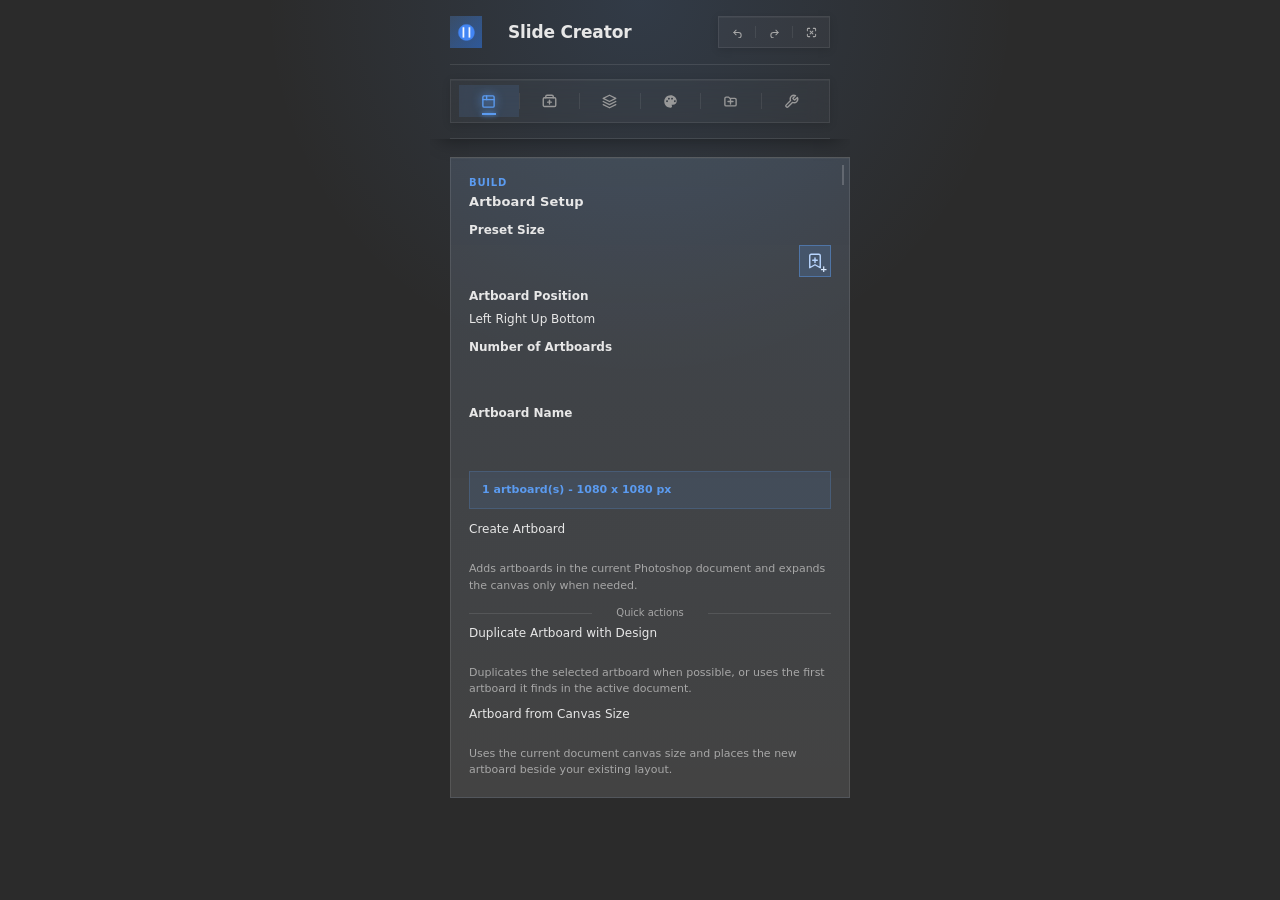
==== index.html @ 29cd31b4 "Improve color scanning and wheel source handling" ====
<!doctype html>
<html>

<head>
  <meta charset="utf-8" />
  <link rel="stylesheet" href="styles.css" />
</head>

<body>
  <div class="panel">
    <div class="sticky-top-wrap">
      <div class="header">
        <div class="header-brand">
          <span class="header-icon">
            <img src="icon_24.png" alt="" class="header-icon-image" />
          </span>
          <span class="header-title">Slide Creator</span>
        </div>
        <div class="header-actions" aria-label="History and view actions">
          <div id="btn-undo" role="button" tabindex="0" class="header-icon-btn" data-action-button title="Undo"
            aria-label="Undo">
            <svg viewBox="0 0 24 24" fill="none" stroke="#a8a8a8" stroke-width="2.2" stroke-linecap="round"
              stroke-linejoin="round" aria-hidden="true">
              <path d="M9 7 4 12l5 5" />
              <path d="M4 12h10a6 6 0 1 1 0 12" />
            </svg>
          </div>
          <div class="header-action-divider" aria-hidden="true"></div>
          <div id="btn-redo" role="button" tabindex="0" class="header-icon-btn" data-action-button title="Redo"
            aria-label="Redo">
            <svg viewBox="0 0 24 24" fill="none" stroke="#a8a8a8" stroke-width="2.2" stroke-linecap="round"
              stroke-linejoin="round" aria-hidden="true">
              <path d="m15 7 5 5-5 5" />
              <path d="M20 12H10a6 6 0 1 0 0 12" />
            </svg>
          </div>
          <div class="header-action-divider" aria-hidden="true"></div>
          <div id="btn-fit-screen" role="button" tabindex="0" class="header-icon-btn" data-action-button
            title="Fit to Screen (Ctrl+0)" aria-label="Fit to Screen">
            <svg viewBox="0 0 24 24" fill="none" stroke="#a8a8a8" stroke-width="2.2" stroke-linecap="round"
              stroke-linejoin="round" aria-hidden="true">
              <path d="M8 3H5a2 2 0 0 0-2 2v3" />
              <path d="M16 3h3a2 2 0 0 1 2 2v3" />
              <path d="M21 16v3a2 2 0 0 1-2 2h-3" />
              <path d="M8 21H5a2 2 0 0 1-2-2v-3" />
              <path d="m9 9 6 6" />
              <path d="m15 9-6 6" />
            </svg>
          </div>
        </div>
      </div>

      <section class="history-shell hidden" aria-hidden="true">
        <div class="history-actions">
          <sp-button id="btn-undo-legacy" variant="secondary" size="s">Undo</sp-button>
          <sp-button id="btn-redo-legacy" variant="secondary" size="s">Redo</sp-button>
          <sp-button id="btn-fit-screen-legacy" variant="secondary" size="s" title="Fit to Screen (Ctrl+0)">⤢
            Fit</sp-button>
        </div>
      </section>

      <section class="tab-shell">
        <nav id="main-tabs" class="tab-icon-bar" role="tablist" aria-label="Main sections">

          <div role="button" tabindex="0" class="tab-icon-btn active" data-tab-button="artboard" title="Artboard"
            aria-label="Artboard" aria-selected="true">
            <svg xmlns="http://www.w3.org/2000/svg" viewBox="0 0 24 24" fill="none" stroke="#888888" stroke-width="2.2"
              stroke-linecap="round" stroke-linejoin="round">
              <rect x="3" y="3" width="18" height="18" rx="2" />
              <line x1="3" y1="9" x2="21" y2="9" />
              <line x1="9" y1="3" x2="9" y2="9" />
            </svg>
          </div>

          <div class="tab-icon-divider"></div>

          <div role="button" tabindex="-1" class="tab-icon-btn" data-tab-button="slide" title="Slide" aria-label="Slide"
            aria-selected="false">
            <svg xmlns="http://www.w3.org/2000/svg" viewBox="0 0 24 24" fill="none" stroke="#888888" stroke-width="2.2"
              stroke-linecap="round" stroke-linejoin="round">
              <rect x="2" y="6" width="20" height="14" rx="2" />
              <path d="M6 6V4a2 2 0 0 1 2-2h8a2 2 0 0 1 2 2v2" />
              <line x1="12" y1="10" x2="12" y2="16" />
              <line x1="9" y1="13" x2="15" y2="13" />
            </svg>
          </div>

          <div class="tab-icon-divider"></div>

          <div role="button" tabindex="-1" class="tab-icon-btn" data-tab-button="layers" title="Layers"
            aria-label="Layers" aria-selected="false">
            <svg xmlns="http://www.w3.org/2000/svg" viewBox="0 0 24 24" fill="none" stroke="#888888" stroke-width="2.2"
              stroke-linecap="round" stroke-linejoin="round">
              <polygon points="12 2 2 7 12 12 22 7 12 2" />
              <polyline points="2 12 12 17 22 12" />
              <polyline points="2 17 12 22 22 17" />
            </svg>
          </div>

          <div class="tab-icon-divider"></div>

          <div role="button" tabindex="-1" class="tab-icon-btn" data-tab-button="colors" title="Colors"
            aria-label="Colors" aria-selected="false">
            <svg xmlns="http://www.w3.org/2000/svg" viewBox="0 0 24 24" fill="currentColor">
              <path
                d="M12 2C6.49 2 2 6.49 2 12s4.49 10 10 10c1.38 0 2.5-1.12 2.5-2.5 0-.61-.23-1.21-.64-1.67-.08-.09-.13-.21-.13-.33 0-.28.22-.5.5-.5H16c3.31 0 6-2.69 6-6 0-4.96-4.49-9-10-9zm-5.5 11c-.83 0-1.5-.67-1.5-1.5S5.67 10 6.5 10 8 10.67 8 11.5 7.33 13 6.5 13zm3-4C8.67 9 8 8.33 8 7.5S8.67 6 9.5 6s1.5.67 1.5 1.5S10.33 9 9.5 9zm5 0c-.83 0-1.5-.67-1.5-1.5S13.67 6 14.5 6s1.5.67 1.5 1.5S15.33 9 14.5 9zm4.5 4c-.83 0-1.5-.67-1.5-1.5S18.17 10 19 10s1.5.67 1.5 1.5-.67 1.5-1.5 1.5z" />
            </svg>
          </div>

          <div class="tab-icon-divider"></div>

          <div role="button" tabindex="-1" class="tab-icon-btn" data-tab-button="library" title="Library"
            aria-label="Library" aria-selected="false">
            <svg xmlns="http://www.w3.org/2000/svg" viewBox="0 0 24 24" fill="none" stroke="#888888" stroke-width="2.2"
              stroke-linecap="round" stroke-linejoin="round">
              <path d="M3 7a2 2 0 0 1 2-2h4l2 2h8a2 2 0 0 1 2 2v8a2 2 0 0 1-2 2H5a2 2 0 0 1-2-2V7z" />
              <path d="M8 12h8" />
              <path d="M12 8v8" />
            </svg>
          </div>

          <div class="tab-icon-divider"></div>

          <div role="button" tabindex="-1" class="tab-icon-btn" data-tab-button="tools" title="Tools" aria-label="Tools"
            aria-selected="false">
            <svg xmlns="http://www.w3.org/2000/svg" viewBox="0 0 24 24" fill="none" stroke="#888888" stroke-width="2.2"
              stroke-linecap="round" stroke-linejoin="round">
              <path
                d="M14.7 6.3a1 1 0 0 0 0 1.4l1.6 1.6a1 1 0 0 0 1.4 0l3.77-3.77a6 6 0 0 1-7.94 7.94l-6.91 6.91a2.12 2.12 0 0 1-3-3l6.91-6.91a6 6 0 0 1 7.94-7.94l-3.76 3.76z" />
            </svg>
          </div>

        </nav>
      </section>
    </div>

    <div class="panel-scroll-container">
      <div class="panel-scroll-area" id="main-scroll-area">
        <section class="tab-panel active" data-tab-panel="artboard">
          <section class="card card-emphasis">
            <div class="section-header">
              <span class="section-kicker">Build</span>
              <span class="section-title">Artboard Setup</span>
            </div>

            <div class="field-row">
              <span class="field-label">Preset Size</span>
              <div class="preset-picker">
                <div class="dropdown-wrap">
                  <sp-dropdown id="artboard-preset" class="native-select" value="instagram">
                    <sp-menu slot="options"></sp-menu>
                  </sp-dropdown>
                  <span class="dropdown-inline-label" id="artboard-preset-inline">Instagram [W] 1080 x [H] 1080</span>
                </div>
                <button id="btn-edit-artboard-presets" type="button" class="preset-editor-btn"
                  title="Add or edit saved sizes" aria-label="Add or edit saved artboard sizes">
                  <svg xmlns="http://www.w3.org/2000/svg" viewBox="0 0 24 24" aria-hidden="true" fill="none"
                    stroke="currentColor" stroke-width="2" stroke-linecap="round" stroke-linejoin="round">
                    <path d="M7 3h10a2 2 0 0 1 2 2v16l-7-4-7 4V5a2 2 0 0 1 2-2Z" />
                    <path d="M12 8v6" />
                    <path d="M9 11h6" />
                  </svg>
                  <span class="preset-editor-fallback" aria-hidden="true">+</span>
                </button>
              </div>
            </div>

            <div id="artboard-custom-fields" class="hidden">
              <div class="field-row">
                <span class="field-label">[W] Width (px)</span>
                <sp-textfield id="artboard-custom-w" value="1080" type="number" size="s"></sp-textfield>
              </div>
              <div class="field-row">
                <span class="field-label">[H] Height (px)</span>
                <sp-textfield id="artboard-custom-h" value="1080" type="number" size="s"></sp-textfield>
              </div>
            </div>

            <div class="field-row">
              <span class="field-label">Artboard Position</span>
              <div class="dropdown-wrap">
                <sp-dropdown id="artboard-position" class="native-select" value="left">
                  <sp-menu slot="options">
                    <sp-menu-item value="left">Left</sp-menu-item>
                    <sp-menu-item value="right">Right</sp-menu-item>
                    <sp-menu-item value="up">Up</sp-menu-item>
                    <sp-menu-item value="bottom">Bottom</sp-menu-item>
                  </sp-menu>
                </sp-dropdown>
                <span class="dropdown-inline-label" id="artboard-position-inline">Left</span>
              </div>
            </div>

            <div class="field-grid">
              <div class="field-row">
                <span class="field-label">Number of Artboards</span>
                <sp-textfield id="artboard-count" value="1" type="number" size="s"></sp-textfield>
              </div>
              <div class="field-row">
                <span class="field-label">Artboard Name</span>
                <sp-textfield id="artboard-name" value="canvas" size="s"></sp-textfield>
              </div>
            </div>

            <div class="canvas-hint" id="artboard-size-hint">
              1 artboard(s) - 1080 x 1080 px
            </div>

            <div class="action-stack">
              <sp-button id="btn-create-canvas" variant="cta" size="m" class="full-width">Create Artboard</sp-button>
              <p class="hint-text">
                Adds artboards in the current Photoshop document and expands the
                canvas only when needed.
              </p>

              <div class="section-divider">Quick actions</div>

              <sp-button id="btn-duplicate-artboard" variant="secondary" size="m" class="full-width">
                Duplicate Artboard with Design
              </sp-button>
              <p class="hint-text">
                Duplicates the selected artboard when possible, or uses the first
                artboard it finds in the active document.
              </p>

              <sp-button id="btn-artboard-from-layer" variant="secondary" size="m" class="full-width">
                Artboard from Canvas Size
              </sp-button>
              <p class="hint-text">
                Uses the current document canvas size and places the new artboard
                beside your existing layout.
              </p>
            </div>
          </section>
        </section>

        <section class="tab-panel" data-tab-panel="slide">
          <section class="card">
            <div class="section-header">
              <span class="section-kicker">Prepare</span>
              <span class="section-title">Slide Setup</span>
            </div>

            <div class="field-row">
              <span class="field-label">Preset Size</span>
              <div class="preset-picker">
                <div class="dropdown-wrap">
                  <sp-dropdown id="slide-size-preset" class="native-select" value="instagram">
                    <sp-menu slot="options"></sp-menu>
                  </sp-dropdown>
                  <span class="dropdown-inline-label" id="slide-size-preset-inline">Instagram [W] 1080 x [H] 1080</span>
                </div>
                <button id="btn-edit-slide-presets" type="button" class="preset-editor-btn"
                  title="Add or edit saved sizes" aria-label="Add or edit saved slide sizes">
                  <svg xmlns="http://www.w3.org/2000/svg" viewBox="0 0 24 24" aria-hidden="true" fill="none"
                    stroke="currentColor" stroke-width="2" stroke-linecap="round" stroke-linejoin="round">
                    <path d="M7 3h10a2 2 0 0 1 2 2v16l-7-4-7 4V5a2 2 0 0 1 2-2Z" />
                    <path d="M12 8v6" />
                    <path d="M9 11h6" />
                  </svg>
                  <span class="preset-editor-fallback" aria-hidden="true">+</span>
                </button>
              </div>
            </div>

            <div class="field-row" style="margin-top: 4px;">
              <sp-button id="btn-auto-aspect-create" variant="secondary" size="s">
                Auto-Calculate
              </sp-button>
            </div>

            <div id="slide-custom-fields" class="hidden">
              <div class="field-row">
                <span class="field-label">[W] Width (px)</span>
                <sp-textfield id="slide-custom-w" value="1080" type="number" size="s"></sp-textfield>
              </div>
              <div class="field-row">
                <span class="field-label">[H] Height (px)</span>
                <sp-textfield id="slide-custom-h" value="1080" type="number" size="s"></sp-textfield>
              </div>
            </div>

            <div class="field-grid">
              <div class="field-row">
                <span class="field-label">Number of Slides</span>
                <sp-textfield id="slide-count" value="6" type="number" size="s"></sp-textfield>
              </div>
              <div class="field-row">
                <span class="field-label">Filename Prefix</span>
                <sp-textfield id="export-prefix" value="slide" size="s"></sp-textfield>
              </div>
            </div>

            <div class="field-row toggle-row">
              <sp-checkbox id="slide-highres">Automatic Sharp Output (2x)</sp-checkbox>
            </div>

            <sp-button id="btn-create-slide" variant="cta" size="m" class="full-width">Create Slides</sp-button>
            <p class="hint-text">
              Resizes the current document canvas to the Slide Setup width and
              height, fits the active image to the slide height, and can
              optionally create a sharper 2x layout.
            </p>
          </section>

          <section class="card">
            <div class="section-header">
              <span class="section-kicker">Align</span>
              <span class="section-title">Guides</span>
            </div>

            <div class="row-2">
              <sp-button id="btn-add-guides" variant="secondary" size="s">Add Guides</sp-button>
              <sp-button id="btn-clear-guides" variant="secondary" size="s">Clear Guides</sp-button>
            </div>
            <p class="hint-text">
              Use guides while building slides, then clear them before export if
              you want a clean canvas.
            </p>
          </section>
          <section class="card">
            <div class="section-header">
              <span class="section-kicker">Deliver</span>
              <span class="section-title">Export</span>
            </div>

            <div class="field-row">
              <span class="field-label">Format</span>
              <div class="dropdown-wrap">
                <sp-dropdown id="export-format" class="native-select" value="jpg">
                  <sp-menu slot="options">
                    <sp-menu-item value="jpg">JPG</sp-menu-item>
                    <sp-menu-item value="png">PNG</sp-menu-item>
                  </sp-menu>
                </sp-dropdown>
                <span class="dropdown-inline-label" id="export-format-inline">JPG</span>
              </div>
            </div>

            <div class="field-row">
              <span class="field-label">JPG Quality (1-12)</span>
              <sp-textfield id="export-quality" value="12" type="number" size="s"></sp-textfield>
            </div>

            <div class="action-group">
              <div class="step-row">
                <div class="step-badge">1</div>
                <div class="step-text">
                  Split the current layout into separate slide documents.
                </div>
              </div>
              <sp-button id="btn-crop-slides" variant="secondary" size="m" class="full-width">Crop Slides</sp-button>
            </div>

            <div class="action-group">
              <div class="step-row">
                <div class="step-badge">2</div>
                <div class="step-text">
                  Export every open slide document in the chosen format.
                </div>
              </div>
              <sp-button id="btn-export-slides" variant="cta" size="m" class="full-width hidden">Export All
                Slides</sp-button>
            </div>
          </section>

          <section class="card" id="delete-slides-card">
            <div class="section-header">
              <span class="section-kicker">Manage</span>
              <span class="section-title">Delete Slides</span>
            </div>

            <div id="delete-slides-container" class="delete-slides-container hidden">
              <div class="delete-header">
                <label class="checkbox-label">
                  <input type="checkbox" id="select-all-checkbox" />
                  <span>Select All</span>
                </label>
              </div>
              <div id="slide-checklist" class="slide-checklist"></div>
            </div>

            <div id="no-slides-message" class="no-slides-message">
              No slides to delete
            </div>

            <sp-button id="btn-delete-slides" variant="secondary" size="m" class="full-width">Delete Selected
              Slides</sp-button>
            <p class="hint-text">
              Clean up slide documents you no longer want before you export the
              final set.
            </p>
          </section>
        </section>

        <section class="tab-panel" data-tab-panel="layers">
          <section class="card">
            <div class="section-header">
              <span class="section-kicker">Auto</span>
              <span class="section-title">Organize by Slides</span>
            </div>

            <div class="action-group" style="margin-top: 4px;">
              <sp-button id="btn-organize-slides" variant="secondary" size="m" class="full-width">
                Organize Layers into Slides
              </sp-button>
              <p class="hint-text">
                Creates one Slide folder per slide region, keeping every layer in place on the canvas and assigning
                matching colors for easier organization.
              </p>
            </div>
          </section>

          <section class="card">
            <div class="section-header">
              <span class="section-kicker">Manage</span>
              <span class="section-title">Layer Organization</span>
            </div>

            <div class="field-row">
              <span class="field-label">Search Layers</span>
              <sp-textfield id="layer-search-input" placeholder="Find layer by name..." size="s" class="full-width">
                <sp-icon slot="icon" name="ui:Magnifier" size="s"></sp-icon>
              </sp-textfield>
            </div>

            <div class="field-row">
              <div style="display:flex; justify-content:space-between; align-items:center; margin-bottom: 4px;">
                <div style="display:flex; align-items:center; gap:8px;">
                  <input type="checkbox" id="layer-select-all" style="width:14px; height:14px; margin:0;"
                    title="Select All Filtered">
                  <span class="field-label" id="layer-list-header">Layer List</span>
                </div>
                <div style="display:flex; gap:8px;">
                  <span id="btn-refresh-layers" class="clear-btn" title="Refresh List">Refresh</span>
                  <span id="clear-color-filter" class="clear-btn hidden" title="Show All Colors">Reset</span>
                </div>
              </div>
              <div id="layer-list-container" class="layer-list-scroll">
                <!-- Layers will be populated here -->
                <div id="layer-list-inner" class="layer-list-inner">
                  <span class="no-layers-msg">Select a document to see layers</span>
                </div>
              </div>
            </div>
          </section>

          <section class="card">
            <div class="section-header">
              <span class="section-kicker">Actions</span>
              <span class="section-title">Apply Style</span>
            </div>

            <div class="field-row">
              <span class="field-label">Layer/Group Name</span>
              <sp-textfield id="layer-action-name" placeholder="Enter name..." size="s"
                class="full-width"></sp-textfield>
            </div>

            <div class="field-row">
              <span class="field-label">Label Color</span>
              <div id="color-palette" class="color-palette">
                <div class="color-swatch-item" data-color="none" title="None"></div>
                <div class="color-swatch-item active" data-color="red" style="background:#f24e4e" title="Red"></div>
                <div class="color-swatch-item" data-color="orange" style="background:#f28c4e" title="Orange"></div>
                <div class="color-swatch-item" data-color="yellow" style="background:#f2d44e" title="Yellow"></div>
                <div class="color-swatch-item" data-color="green" style="background:#4ef285" title="Green"></div>
                <div class="color-swatch-item" data-color="blue" style="background:#4ea8f2" title="Blue"></div>
                <div class="color-swatch-item" data-color="violet" style="background:#984ef2" title="Violet"></div>
                <div class="color-swatch-item" data-color="gray" style="background:#a7a7a7" title="Gray"></div>
              </div>
            </div>

            <div class="action-stack">
              <sp-button id="btn-group-color" variant="cta" size="m" class="full-width">Group & Color</sp-button>
              <sp-button id="btn-color-only" variant="secondary" size="m" class="full-width">Auto-Color
                Selected</sp-button>
              <sp-button id="btn-auto-name" variant="secondary" size="m" class="full-width">Auto Name (1, 2,
                3...)</sp-button>
            </div>
          </section>
        </section>

        <!-- ═══ COLOR MANAGER PANEL ═══ -->
        <section class="tab-panel" data-tab-panel="colors">

          <section class="card">
            <div class="section-header">
              <span class="section-kicker">Scan</span>
              <span class="section-title">Colors in Design</span>
            </div>
            <sp-button id="btn-scan-colors" variant="secondary" size="m" class="full-width">
              Scan All Colors
            </sp-button>
            <p class="hint-text">Finds editable colors across mixed-color text, shapes, fill layers and common layer
              effects in the active document.</p>
            <p id="color-scan-note" class="hint-text color-scan-note hidden"></p>
          </section>

          <section class="card" id="color-swatches-card">
            <div class="section-header">
              <span class="section-kicker">Found</span>
              <div class="section-header-row">
                <span class="section-title">Color List</span>
                <button id="btn-refresh-colors" type="button" class="clear-btn color-refresh-btn">Refresh</button>
              </div>
            </div>
            <div id="color-swatch-list" class="color-swatch-list">
              <span class="no-layers-msg">Tap "Scan All Colors" to begin.</span>
            </div>
          </section>

          <section class="card" id="color-editor-card">
            <div class="section-header">
              <span class="section-kicker">Pick</span>
              <span class="section-title">Replace Color</span>
            </div>
            <div class="color-source-row">
              <div id="color-source-preview" class="color-source-preview" title="Source color"></div>
              <div class="color-source-input-wrap">
                <span class="field-label">Source Color</span>
                <sp-textfield id="source-color-hex-input" value="" placeholder="#ff0000" size="s"
                  class="full-width"></sp-textfield>
              </div>
            </div>
            <p class="hint-text">Select a color from the list or type a source color already used in the document.</p>
            <div id="color-editor-layer-pills" class="color-layer-pills color-layer-pills-editor"></div>

            <div class="color-wheel-wrap">
              <canvas id="color-wheel-canvas" width="180" height="180"></canvas>
              <div id="color-wheel-cursor"></div>
            </div>
            <sp-button id="btn-use-wheel-source" variant="secondary" size="s" class="full-width">
              Use Wheel Color as Source
            </sp-button>
            <p class="hint-text">Pick a color on the wheel, set it as source, then replace it globally.</p>

            <div class="color-sliders">
              <div class="slider-row">
                <span class="slider-label">H</span>
                <input type="range" id="slider-h" min="0" max="360" value="0" class="color-slider hue-slider">
                <span class="slider-val" id="val-h">0</span>
              </div>
              <div class="slider-row">
                <span class="slider-label">S</span>
                <input type="range" id="slider-s" min="0" max="100" value="100" class="color-slider">
                <span class="slider-val" id="val-s">100</span>
              </div>
              <div class="slider-row">
                <span class="slider-label">B</span>
                <input type="range" id="slider-b" min="0" max="100" value="100" class="color-slider">
                <span class="slider-val" id="val-b">100</span>
              </div>
            </div>

            <div class="color-preview-row">
              <div class="color-preview-box">
                <div id="color-preview-from" class="color-preview-half" title="Original"></div>
                <div id="color-preview-to" class="color-preview-half" title="New"></div>
              </div>
              <div class="color-hex-wrap">
                <span class="field-label">New Hex</span>
                <sp-textfield id="color-hex-input" value="#ff0000" size="s" class="full-width"></sp-textfield>
              </div>
            </div>

            <sp-button id="btn-apply-color-replace" variant="cta" size="m" class="full-width" style="margin-top:8px;">
              Replace Color Globally
            </sp-button>
            <p class="hint-text">Replaces every layer using the selected color with the new color picked above.</p>
          </section>

        </section>

        <section class="tab-panel" data-tab-panel="library">
          <section class="card card-emphasis">
            <div class="section-header library-section-header">
              <div class="library-header-title">
                <span class="section-kicker">Library</span>
                <span class="section-title">Asset Vault</span>
              </div>
              <div class="library-header-buttons">
                <button id="btn-library-add-header" type="button" class="library-icon-btn" title="Add Asset Files" aria-label="Add Asset Files" data-action-button>
                  <svg viewBox="0 0 24 24" fill="none" stroke="currentColor" stroke-width="2.5" stroke-linecap="round" stroke-linejoin="round">
                    <line x1="12" y1="5" x2="12" y2="19"/>
                    <line x1="5" y1="12" x2="19" y2="12"/>
                  </svg>
                </button>
                <button id="btn-library-paste-inline" type="button" class="library-icon-btn" title="Paste PNG/JPG" aria-label="Paste PNG or JPG" data-action-button>
                  <svg viewBox="0 0 24 24" fill="none" stroke="currentColor" stroke-width="2.1" stroke-linecap="round" stroke-linejoin="round">
                    <path d="M9 4h6v3H9z"/>
                    <path d="M7 7h10v14H7z"/>
                    <path d="M10 11h4M10 15h4"/>
                  </svg>
                </button>
              </div>
            </div>
            <div class="library-selected-summary" id="library-selected-summary">
              <div id="library-selected-preview-stack" class="library-selected-preview-stack" aria-hidden="true"></div>
              <div class="library-selected-copy">
                <span id="library-selected-name" class="library-selected-name">No asset selected</span>
                <span id="library-selected-sub" class="library-selected-sub">Choose one or more assets below, or add a new file above.</span>
              </div>
            </div>
            <div class="field-row">
              <span class="field-label">Asset Name</span>
              <sp-textfield id="library-asset-name" value="" placeholder="Logo Black, CTA Arrow, Badge 01..."
                size="s"></sp-textfield>
            </div>
            <div class="library-import-grid">
                <button id="btn-library-add-files" type="button" class="library-import-btn library-import-wide" data-action-button>
                  <svg viewBox="0 0 24 24" fill="none" stroke="currentColor" stroke-width="2.4" stroke-linecap="round" stroke-linejoin="round" aria-hidden="true">
                    <path d="M12 5v14"/>
                    <path d="M5 12h14"/>
                    <path d="M19 19H5V5h9l5 5z"/>
                  </svg>
                <span>Import Any File</span>
                </button>
              <button id="btn-library-save-selection" type="button" class="library-import-btn" data-action-button>
                <svg viewBox="0 0 24 24" fill="none" stroke="currentColor" stroke-width="2.2" stroke-linecap="round" stroke-linejoin="round" aria-hidden="true">
                  <path d="M12 4v12"/>
                  <path d="M8 12l4 4 4-4"/>
                  <path d="M6 20h12"/>
                </svg>
                <span>Save Selected</span>
              </button>
              <button id="btn-library-paste-clipboard" type="button" class="library-import-btn" data-action-button>
                <svg viewBox="0 0 24 24" fill="none" stroke="currentColor" stroke-width="2.2" stroke-linecap="round" stroke-linejoin="round" aria-hidden="true">
                  <path d="M8 4h8v3H8z"/>
                  <path d="M7 7h10v13H7z"/>
                  <path d="M10 11h4M10 15h4"/>
                </svg>
                <span>Paste PNG/JPG</span>
              </button>
            </div>
            <p class="hint-text">Import logos, icons, documents, and other files. Assets stay saved after Photoshop restarts.</p>
          </section>

          <section class="card">
            <div class="section-header">
              <div class="section-header-row">
                <span class="section-title">Saved Assets</span>
                <button id="btn-library-refresh" type="button" class="clear-btn color-refresh-btn library-refresh-btn" data-action-button>
                  <svg viewBox="0 0 24 24" fill="none" stroke="currentColor" stroke-width="2.2" stroke-linecap="round" stroke-linejoin="round" aria-hidden="true">
                    <path d="M20 12a8 8 0 0 0-13.66-5.66L4 8"/>
                    <path d="M4 4v4h4"/>
                    <path d="M4 12a8 8 0 0 0 13.66 5.66L20 16"/>
                    <path d="M20 20v-4h-4"/>
                  </svg>
                  <span>Refresh</span>
                </button>
              </div>
            </div>
            <div class="field-row">
              <span class="field-label">Search</span>
              <sp-textfield id="library-search-input" value="" placeholder="Find by name..." size="s"></sp-textfield>
            </div>
            <div id="library-assets-list" class="library-assets-list">
              <span class="no-layers-msg">No assets saved yet. Add asset files to start your library.</span>
            </div>
            <div class="library-browse-actions">
              <button id="btn-library-place" type="button" class="library-action-btn library-action-primary" data-action-button>
                <svg viewBox="0 0 24 24" fill="none" stroke="currentColor" stroke-width="2.2" stroke-linecap="round" stroke-linejoin="round" aria-hidden="true">
                  <path d="M12 3v14"/>
                  <path d="M7 9l5 5 5-5"/>
                  <path d="M5 19h14"/>
                </svg>
                <span>Apply</span>
              </button>
              <button id="btn-library-rename" type="button" class="library-action-btn" data-action-button>
                <svg viewBox="0 0 24 24" fill="none" stroke="currentColor" stroke-width="2.1" stroke-linecap="round" stroke-linejoin="round" aria-hidden="true">
                  <path d="M4 20h4l10-10-4-4L4 16v4z"/>
                  <path d="M13 7l4 4"/>
                </svg>
                <span>Rename</span>
              </button>
              <button id="btn-library-delete" type="button" class="library-action-btn danger" data-action-button>
                <svg viewBox="0 0 24 24" fill="none" stroke="currentColor" stroke-width="2.1" stroke-linecap="round" stroke-linejoin="round" aria-hidden="true">
                  <path d="M4 7h16"/>
                  <path d="M8 7V5h8v2"/>
                  <path d="M7 7l1 12h8l1-12"/>
                  <path d="M10 11v5M14 11v5"/>
                </svg>
                <span>Delete</span>
              </button>
            </div>
            <p class="hint-text">Use multi-select for grouping, or choose one asset to rename or delete.</p>
          </section>
        </section>

        <section class="tab-panel" data-tab-panel="tools">
          <div id="panel-root" class="auto-resize-root"></div>
        </section>
      </div>
      <div class="custom-scrollbar" id="custom-scrollbar">
        <div class="custom-scrollbar-thumb" id="custom-thumb"></div>
      </div>
    </div>

    <div class="status-wrap hidden" id="status-wrap" aria-hidden="true">
      <div class="status-bar hidden" id="status-bar" aria-live="polite"></div>
      <div class="error-log hidden" id="error-log"></div>
    </div>

    <div id="preset-manager-modal" class="modal-overlay hidden" aria-hidden="true">
      <div class="layer-export-modal-content preset-manager-modal-content" role="dialog" aria-modal="true"
        aria-labelledby="preset-manager-title">
        <div class="modal-header">
          <h3 id="preset-manager-title">Saved Sizes</h3>
          <button id="preset-manager-close" class="modal-close" type="button"
            aria-label="Close saved sizes">&times;</button>
        </div>
        <div class="preset-manager-body">
          <p class="preset-manager-intro">
            Add your own named sizes here. They will stay in the plugin after Photoshop restarts.
          </p>

          <div class="preset-manager-editor-card">
            <div class="modal-field-group">
              <span class="modal-field-label">Name for your size</span>
              <input id="preset-manager-name" type="text" maxlength="60" placeholder="e.g. YouTube Header"
                class="modal-input" />
            </div>

            <div class="modal-field-row">
              <div class="modal-field-group">
                <span class="modal-field-label">Width (px)</span>
                <input id="preset-manager-width" type="number" min="1" step="1" placeholder="1080"
                  class="modal-input" />
              </div>
              <div class="modal-field-group">
                <span class="modal-field-label">Height (px)</span>
                <input id="preset-manager-height" type="number" min="1" step="1" placeholder="1080"
                  class="modal-input" />
              </div>
            </div>

            <div class="preset-manager-toolbar">
              <button id="preset-manager-save-btn" type="button" class="preset-manager-primary">Save Size</button>
              <button id="preset-manager-cancel-btn" type="button" class="preset-manager-secondary">Cancel</button>
            </div>
          </div>

          <div id="preset-manager-context" class="preset-manager-context hidden"></div>
          <div class="preset-manager-divider">Your saved sizes</div>
          <div id="preset-manager-list" class="preset-manager-list"></div>
        </div>
      </div>
    </div>
  </div>
  <script src="jszip.min.js"></script>
  <script src="main.js"></script>
  <script src="color_manager.js"></script>
</body>

</html>
---- styles.css ----
:root {
    --bg-color: var(--uxp-host-background-color, #2b2b2b);
    --text-color: var(--uxp-host-text-color, #e7e7e7);
    --card-bg: rgba(255, 255, 255, 0.05);
    --card-bg-strong: rgba(255, 255, 255, 0.08);
    --card-border: rgba(255, 255, 255, 0.1);
    --accent-color: #5b9bf0;
    --accent-strong: #2f7df6;
    --text-muted: #a7a7a7;
    --text-dim: #7f7f7f;
    --spacing-xs: 4px;
    --spacing-s: 8px;
    --spacing-m: 12px;
    --spacing-l: 16px;
    --control-width: 100%;
    --control-height: 32px;
}

* {
    box-sizing: border-box;
    margin: 0;
    padding: 0;
}

html,
body {
    height: 100%;
}

body {
    background:
        radial-gradient(circle at top, rgba(91, 155, 240, 0.14), transparent 34%),
        var(--bg-color);
    color: var(--text-color);
    font-family:
        system-ui,
        -apple-system,
        BlinkMacSystemFont,
        "Segoe UI",
        Roboto,
        sans-serif;
    font-size: 12px;
    line-height: 1.45;
    overflow-x: hidden;
    overflow-y: auto;
}

* {
    cursor: default;
}

sp-button,
sp-dropdown,
.checkbox-label,
.row-2 sp-button {
    cursor: pointer !important;
}

sp-textfield,
sp-textfield input,
input[type="text"],
input[type="number"] {
    cursor: text !important;
}

.panel {
    display: flex;
    flex-direction: column;
    padding: 0;
    max-width: 420px;
    margin: 0 auto;
    overflow-y: hidden;
    height: 100vh;
    box-sizing: border-box;
}

.sticky-top-wrap {
    position: relative;
    z-index: 10;
    padding: 16px 20px 16px 20px;
    flex-shrink: 0;
    box-shadow: 0 10px 18px -10px rgba(0, 0, 0, 0.45);
}

.sticky-top-wrap::after {
    content: '';
    position: absolute;
    bottom: 0;
    left: 20px;
    right: 20px;
    height: 1px;
    background: var(--card-border);
}

.panel-scroll-container {
    flex: 1;
    position: relative;
    overflow: hidden;
    border-top-left-radius: 14px;
    border-top-right-radius: 0px;
}

.panel-scroll-area {
    margin-right: -24px;
    padding-right: 24px;
    height: 100%;
    overflow-y: auto;
    overflow-x: hidden;
    padding-left: 20px;
    padding-bottom: 32px;
}

.panel > *,
.sticky-top-wrap > *,
.panel-scroll-area > * { margin-bottom: 18px; }

.panel > *:last-child,
.sticky-top-wrap > *:last-child,
.panel-scroll-area > *:last-child { margin-bottom: 0; }

.header {
    display: flex;
    align-items: center;
    justify-content: space-between;
    gap: 12px;
    font-size: 15px;
    font-weight: 700;
    color: var(--text-color);
    padding-bottom: 16px;
    margin-bottom: 14px;
    border-bottom: 1px solid var(--card-border);
}

.header-brand {
    display: flex;
    align-items: center;
    gap: 12px;
    min-width: 0;
    position: relative;
}
.header-icon {
    display: inline-flex;
    align-items: center;
    justify-content: center;
    width: 32px;
    height: 32px;
    margin-right: 12px;
    border-radius: 0px;
    background: linear-gradient(135deg, rgba(91, 155, 240, 0.25), rgba(47, 125, 246, 0.5));
    color: #dbe9ff;
    font-size: 11px;
    font-weight: 700;
}

.header-icon-image {
    width: 18px;
    height: 18px;
    display: block;
}

.header-title {
    padding-left: 2px;
    font-size: 17px;
    letter-spacing: -0.01em;
    transition: color 0.22s ease, text-shadow 0.22s ease, transform 0.32s ease, opacity 0.22s ease;
}

.header-brand.auto-save-pulse {
    transform: translateY(-1px);
}

.header-brand.auto-save-warning {
    animation: autoSaveWarningBlink 1s ease-in-out infinite;
}

.header-brand.auto-save-pulse .header-icon {
    animation: autoSaveHeaderPulse 0.82s cubic-bezier(0.22, 1, 0.36, 1);
}

.header-brand.auto-save-pulse .header-title {
    color: #8dffb3;
    text-shadow: 0 0 10px rgba(90, 255, 150, 0.45);
    transform: translateX(2px) scale(1.03);
    opacity: 1;
}

@keyframes autoSaveWarningBlink {
    0%, 100% {
        transform: translateY(0);
    }
    50% {
        transform: translateY(-1px);
    }
}

@keyframes autoSaveWarningGlow {
    0%, 100% {
        color: #ffbf78;
        text-shadow: 0 0 0 rgba(255, 116, 74, 0);
        opacity: 0.88;
    }
    50% {
        color: #ff744a;
        text-shadow: 0 0 14px rgba(255, 116, 74, 0.55);
        opacity: 1;
    }
}

@keyframes autoSaveHeaderPulse {
    0% {
        transform: scale(1);
        box-shadow: 0 0 0 0 rgba(78, 242, 133, 0.75);
        background: linear-gradient(135deg, rgba(91, 155, 240, 0.25), rgba(47, 125, 246, 0.5));
    }
    35% {
        transform: scale(1.1);
        box-shadow: 0 0 0 10px rgba(78, 242, 133, 0.18), 0 0 18px rgba(78, 242, 133, 0.55);
        background: linear-gradient(135deg, rgba(78, 242, 133, 0.55), rgba(35, 184, 98, 0.88));
    }
    55% {
        transform: scale(1.04);
        box-shadow: 0 0 0 7px rgba(78, 242, 133, 0.14), 0 0 14px rgba(78, 242, 133, 0.35);
    }
    100% {
        transform: scale(1);
        box-shadow: 0 0 0 0 rgba(78, 242, 133, 0);
        background: linear-gradient(135deg, rgba(91, 155, 240, 0.25), rgba(47, 125, 246, 0.5));
    }
}

.header-brand.auto-save-warning .header-title {
    animation: autoSaveWarningGlow 1s ease-in-out infinite;
}

.header-brand.auto-save-warning .header-icon {
    box-shadow: 0 0 18px rgba(255, 116, 74, 0.25);
    background: linear-gradient(135deg, rgba(255, 183, 78, 0.38), rgba(255, 116, 74, 0.72));
}

.header-actions {
    display: flex;
    align-items: center;
    gap: 0;
    margin-left: auto;
    width: fit-content;
    padding: 3px 4px;
    background: rgba(255, 255, 255, 0.03);
    border: 1px solid rgba(255, 255, 255, 0.08);
    border-radius: 0px;
    box-shadow:
        inset 0 1px 0 rgba(255, 255, 255, 0.04),
        0 2px 8px rgba(0, 0, 0, 0.12);
}

.header-action-divider {
    width: 1px;
    height: 12px;
    margin: 0 4px;
    background: rgba(255, 255, 255, 0.08);
    flex-shrink: 0;
}

.header-icon-btn {
    width: 28px;
    height: 24px;
    padding: 0;
    display: flex;
    align-items: center;
    justify-content: center;
    background: transparent;
    border: none;
    border-radius: 0px;
    color: #a8a8a8;
    cursor: pointer;
    position: relative;
    transition: background 0.18s ease, color 0.18s ease, transform 0.14s ease;
}

.header-icon-btn svg {
    width: 11px;
    height: 11px;
    pointer-events: none;
    transition: color 0.18s ease, stroke 0.18s ease, transform 0.18s ease, filter 0.18s ease;
    display: block;
}

.header-icon-btn svg,
.header-icon-btn svg * {
    stroke: currentColor;
    fill: none;
}

.header-icon-btn:hover,
.header-icon-btn:focus-visible,
.header-icon-btn.is-pressed {
    background: rgba(91, 155, 240, 0.16);
    color: #5b9bf0;
    transform: translateY(-1px);
}

.header-icon-btn:hover svg,
.header-icon-btn:focus-visible svg,
.header-icon-btn.is-pressed svg {
    filter: drop-shadow(0 0 5px rgba(91, 155, 240, 0.45));
}

.header-icon-btn::after {
    content: "";
    position: absolute;
    left: 50%;
    bottom: 2px;
    width: 10px;
    height: 2px;
    border-radius: 0px;
    background: #5b9bf0;
    box-shadow: 0 0 5px rgba(91, 155, 240, 0.55);
    transform: translateX(-50%) scaleX(0);
    opacity: 0;
    transition: transform 0.18s ease, opacity 0.18s ease;
}

.header-icon-btn:hover::after,
.header-icon-btn:focus-visible::after,
.header-icon-btn.is-pressed::after {
    transform: translateX(-50%) scaleX(1);
    opacity: 1;
}

.header-icon-btn:focus {
    outline: none;
}

.header-icon-btn[role="button"] {
    user-select: none;
}

.history-shell {
    background: rgba(255, 255, 255, 0.035);
    border: 1px solid rgba(255, 255, 255, 0.08);
    border-radius: 0px;
    padding: 14px;
    box-shadow: 
        inset 0 1px 0 rgba(255, 255, 255, 0.04),
        0 4px 12px rgba(0, 0, 0, 0.15);
    width: 100%;
}

.history-actions {
    display: flex;
    flex-direction: row;
    gap: 12px;
    align-items: stretch;
    justify-content: space-between;
}

.history-actions sp-button {
    flex: 1 1 0;
    min-width: 0;
    display: inline-flex;
}

#btn-fit-screen {
    transition: filter 120ms ease, box-shadow 120ms ease;
}

#btn-fit-screen:hover {
    filter: brightness(1.12);
    box-shadow: 0 0 0 1px rgba(91, 155, 240, 0.32);
}

/* ── Icon tab bar ──────────────────────────────────────────────────── */
.tab-shell {
    background: rgba(255, 255, 255, 0.03);
    border: 1px solid rgba(255, 255, 255, 0.08);
    border-radius: 0px;
    padding: 5px 8px;
    box-shadow:
        inset 0 1px 0 rgba(255, 255, 255, 0.04),
        0 2px 8px rgba(0, 0, 0, 0.12);
    width: 100%;
    backdrop-filter: blur(10px);
}

.tab-icon-bar {
    display: flex;
    flex-direction: row;
    align-items: center;
    justify-content: space-between;
    gap: 0;
    width: 100%;
}

.tab-icon-divider {
    width: 1px;
    height: 16px;
    background: rgba(255, 255, 255, 0.08);
    flex-shrink: 0;
}

/* Base icon button — compact */
.tab-icon-btn {
    flex: 1;
    height: 32px;
    display: flex;
    align-items: center;
    justify-content: center;
    background: transparent;
    border: none;
    border-radius: 0px;
    cursor: pointer;
    position: relative;
    color: #999999;
    transition: background 0.18s ease, transform 0.14s ease, color 0.18s ease;
}

.tab-icon-btn:hover {
    background: rgba(255, 255, 255, 0.08);
}

.tab-icon-btn:hover svg {
    stroke: var(--accent-color);
    transform: translateY(-1.5px);
}

.tab-icon-btn.active {
    background: rgba(91, 155, 240, 0.18);
}

.tab-icon-btn.active svg {
    stroke: var(--accent-color);
    filter: drop-shadow(0 0 5px rgba(91, 155, 240, 0.45));
}

.tab-icon-btn svg {
    width: 15px;
    height: 15px;
    transition: all 0.2s ease;
    pointer-events: none;
    fill: none;
    stroke: currentColor;
    stroke-width: 2.2px;
}
.tab-icon-btn[data-tab-button="colors"] svg {
    fill: currentColor;
    stroke: transparent;
}

/* ── Per-tab hover: override SVG stroke with JS-compatible approach ── */
/* UXP supports CSS stroke on SVG elements */
.tab-icon-btn[data-tab-button="artboard"]:hover svg,
.tab-icon-btn[data-tab-button="artboard"].active svg {
    stroke: #5b9bf0;
    filter: drop-shadow(0 0 5px #5b9bf0);
}
.tab-icon-btn[data-tab-button="slide"]:hover svg,
.tab-icon-btn[data-tab-button="slide"].active svg {
    stroke: #a06bf5;
    filter: drop-shadow(0 0 5px #a06bf5);
}
.tab-icon-btn[data-tab-button="export"]:hover svg,
.tab-icon-btn[data-tab-button="export"].active svg {
    stroke: #3dd68c;
    filter: drop-shadow(0 0 5px #3dd68c);
}
.tab-icon-btn[data-tab-button="layers"]:hover svg,
.tab-icon-btn[data-tab-button="layers"].active svg {
    stroke: #f0b84e;
    stroke-width: 2.5px;
    filter: drop-shadow(0 0 5px #f0b84e);
}
.tab-icon-btn[data-tab-button="colors"]:hover svg,
.tab-icon-btn[data-tab-button="colors"].active svg {
    stroke: #3dd68c;
    stroke-width: 2.5px;
    filter: drop-shadow(0 0 5px #3dd68c);
}
.tab-icon-btn[data-tab-button="tools"]:hover svg,
.tab-icon-btn[data-tab-button="tools"].active svg {
    stroke: #f07850;
    stroke-width: 2.5px;
    filter: drop-shadow(0 0 5px #f07850);
}
.tab-icon-btn[data-tab-button="library"]:hover svg,
.tab-icon-btn[data-tab-button="library"].active svg {
    stroke: #62d6cf;
    stroke-width: 2.5px;
    filter: drop-shadow(0 0 5px #62d6cf);
}

/* Hover background tints */
.tab-icon-btn[data-tab-button="artboard"]:hover  { background: rgba(91,155,240,0.14);  transform: translateY(-1px); }
.tab-icon-btn[data-tab-button="slide"]:hover     { background: rgba(160,107,245,0.14); transform: translateY(-1px); }
.tab-icon-btn[data-tab-button="export"]:hover    { background: rgba(61,214,140,0.14);  transform: translateY(-1px); }
.tab-icon-btn[data-tab-button="layers"]:hover    { background: rgba(240,184,78,0.14);  transform: translateY(-1px); }
.tab-icon-btn[data-tab-button="colors"]:hover    { background: rgba(61,214,140,0.14);  transform: translateY(-1px); }
.tab-icon-btn[data-tab-button="tools"]:hover     { background: rgba(240,120,80,0.14);  transform: translateY(-1px); }
.tab-icon-btn[data-tab-button="library"]:hover   { background: rgba(98,214,207,0.14);  transform: translateY(-1px); }

/* Active background tints */
.tab-icon-btn[data-tab-button="artboard"].active { background: rgba(91,155,240,0.12); }
.tab-icon-btn[data-tab-button="slide"].active    { background: rgba(160,107,245,0.12); }
.tab-icon-btn[data-tab-button="export"].active   { background: rgba(61,214,140,0.12); }
.tab-icon-btn[data-tab-button="layers"].active   { background: rgba(240,184,78,0.12); }
.tab-icon-btn[data-tab-button="colors"].active   { background: rgba(61,214,140,0.12); }
.tab-icon-btn[data-tab-button="tools"].active    { background: rgba(240,120,80,0.12); }
.tab-icon-btn[data-tab-button="library"].active  { background: rgba(98,214,207,0.12); }

/* Active dot indicator under icon */
.tab-icon-btn.active::after {
    content: "";
    position: absolute;
    bottom: 2px;
    left: 50%;
    transform: translateX(-50%);
    width: 14px;
    height: 2px;
    border-radius: 0px;
}
.tab-icon-btn[data-tab-button="artboard"].active::after { background: #5b9bf0; box-shadow: 0 0 5px #5b9bf0; }
.tab-icon-btn[data-tab-button="slide"].active::after    { background: #a06bf5; box-shadow: 0 0 5px #a06bf5; }
.tab-icon-btn[data-tab-button="export"].active::after   { background: #3dd68c; box-shadow: 0 0 5px #3dd68c; }
.tab-icon-btn[data-tab-button="layers"].active::after   { background: #f0b84e; box-shadow: 0 0 5px #f0b84e; }
.tab-icon-btn[data-tab-button="colors"].active::after   { background: #3dd68c; box-shadow: 0 0 5px #3dd68c; }
.tab-icon-btn[data-tab-button="tools"].active::after    { background: #f07850; box-shadow: 0 0 5px #f07850; }
.tab-icon-btn[data-tab-button="library"].active::after  { background: #62d6cf; box-shadow: 0 0 5px #62d6cf; }

.tab-icon-btn:focus { outline: none; }

/* Hide old tab classes */
.tab-button { display: none; }
.tab-button-solo { display: none; }
.tab-sub-button { display: none; }
.tab-group-pill { display: none; }
.tab-icon { display: none; }
.tab-label { font: inherit; }

.tab-panel {
    display: none;
    flex-direction: column;
    padding-bottom: 10px;
}

.tab-panel > * { margin-bottom: 16px; }
.tab-panel > *:last-child { margin-bottom: 0; }

.tab-panel.active {
    display: flex;
}

.card {
    display: flex;
    flex-direction: column;
    padding: 18px;
    border-radius: 0px;
    border: 1px solid var(--card-border);
    overflow: hidden;
    background-clip: padding-box;
    background: linear-gradient(180deg, rgba(255, 255, 255, 0.06), rgba(255, 255, 255, 0.035));
    box-shadow: inset 0 1px 0 rgba(255, 255, 255, 0.03);
}

.card > * { margin-bottom: 12px; }
.card > *:last-child { margin-bottom: 0; }

.card-emphasis {
    background:
        linear-gradient(180deg, rgba(91, 155, 240, 0.08), rgba(255, 255, 255, 0.035)),
        var(--card-bg-strong);
}

.section-header {
    display: flex;
    flex-direction: column;
    align-items: flex-start;
    gap: 2px;
}

.section-header-row {
    width: 100%;
    display: flex;
    align-items: center;
    justify-content: space-between;
    gap: 8px;
}

.section-kicker {
    font-size: 10px;
    font-weight: 700;
    letter-spacing: 0.08em;
    text-transform: uppercase;
    color: var(--accent-color);
}

.section-title {
    font-size: 13px;
    font-weight: 700;
    color: var(--text-color);
    letter-spacing: 0.01em;
}

.field-row {
    display: flex;
    flex-direction: column;
    align-items: stretch;
}

.field-row > * { margin-bottom: 6px; }
.field-row > *:last-child { margin-bottom: 0; }

.toggle-row {
    padding-top: 2px;
}

.field-grid {
    display: flex;
    flex-direction: column;
}

.field-grid > * { margin-bottom: 12px; }
.field-grid > *:last-child { margin-bottom: 0; }

.field-label {
    font-size: 12px;
    font-weight: 600;
    line-height: 1.3;
    color: var(--text-color);
}

.dropdown-wrap {
    position: relative;
    width: var(--control-width);
}

.native-select {
    width: var(--control-width);
    height: var(--control-height);
    min-height: var(--control-height);
    max-height: var(--control-height);
}

sp-textfield, sp-dropdown, .native-select {
    /* Modern darker inset glass look */
    --spectrum-alias-background-color-default: rgba(0, 0, 0, 0.28);
    --spectrum-alias-background-color-hover: rgba(0, 0, 0, 0.4);
    --spectrum-textfield-m-background-color: rgba(0, 0, 0, 0.28);
    --spectrum-dropdown-m-background-color: rgba(0, 0, 0, 0.28);
    --spectrum-dropdown-background-color: rgba(0, 0, 0, 0.28);

    /* Softer, elegant borders */
    --spectrum-alias-border-color-default: rgba(255, 255, 255, 0.12);
    --spectrum-alias-border-color-hover: rgba(255, 255, 255, 0.25);
    --spectrum-alias-border-color-down: var(--accent-color);
    --spectrum-alias-focus-color: var(--accent-color);
    --spectrum-textfield-m-border-color: rgba(255, 255, 255, 0.12);
    --spectrum-dropdown-m-border-color: rgba(255, 255, 255, 0.12);
    --spectrum-dropdown-border-color: rgba(255, 255, 255, 0.12);

    /* Consistent modern corner radii */
    --spectrum-alias-border-radius-regular: 6px;
    --spectrum-textfield-m-border-radius: 0px;
    --spectrum-dropdown-m-border-radius: 0px;
    --spectrum-dropdown-border-radius: 0px;

    /* Text Crispness */
    --spectrum-alias-text-color: #ebebeb;
    --spectrum-dropdown-text-color: #ebebeb;
}

* {
    box-sizing: border-box;
}

sp-button,
sp-dropdown,
sp-textfield,
sp-slider {
    max-width: 100%;
}

sp-dropdown,
sp-textfield,
sp-button {
    width: 100%;
    height: var(--control-height);
    min-height: var(--control-height);
    max-height: var(--control-height);
}

.native-select:focus {
    border-color: var(--accent-color);
}

#artboard-count,
#artboard-name,
#artboard-custom-w,
#artboard-custom-h,
#slide-count,
#export-prefix,
#export-quality {
    width: var(--control-width);
    min-width: 0;
    max-width: none;
}

.field-row sp-textfield,
.field-row sp-dropdown {
    width: 100%;
}

.field-row sp-textfield,
.field-row sp-button,
.field-row sp-dropdown,
#artboard-count,
#artboard-name,
#artboard-custom-w,
#artboard-custom-h,
#slide-count,
#export-prefix,
#export-quality {
    height: var(--control-height);
    min-height: var(--control-height);
    max-height: var(--control-height);
}

.dropdown-inline-label {
    display: none;
}

.preset-picker {
    display: flex;
    align-items: center;
    gap: 8px;
    width: 100%;
}

.preset-picker .dropdown-wrap {
    flex: 1;
    min-width: 0;
}

.preset-editor-btn {
    width: var(--control-height);
    min-width: var(--control-height);
    max-width: var(--control-height);
    height: var(--control-height);
    border: 1px solid rgba(91, 155, 240, 0.45);
    background: rgba(91, 155, 240, 0.18);
    color: #b9d6ff;
    display: inline-flex;
    align-items: center;
    justify-content: center;
    position: relative;
    cursor: pointer;
    transition: transform 0.18s ease, border-color 0.18s ease, background 0.18s ease, color 0.18s ease;
}

.preset-editor-btn:hover,
.preset-editor-btn:focus-visible {
    background: rgba(91, 155, 240, 0.14);
    border-color: rgba(91, 155, 240, 0.55);
    color: #a9c8ff;
    transform: translateY(-1px);
}

.preset-editor-btn:focus {
    outline: none;
}

.preset-editor-btn svg {
    width: 18px;
    height: 18px;
    fill: none;
    stroke: currentColor;
    stroke-width: 1.9;
    stroke-linecap: round;
    stroke-linejoin: round;
    display: block;
    opacity: 1;
}

.preset-editor-fallback {
    position: absolute;
    right: 3px;
    bottom: 1px;
    font-size: 11px;
    line-height: 1;
    font-weight: 800;
    color: #dbeaff;
    pointer-events: none;
}

/* Preset dropdown grouping + icons */
sp-menu-item.preset-group-header {
    pointer-events: none;
    opacity: 0.9;
    letter-spacing: 0.09em;
    text-transform: uppercase;
    font-size: 10px;
    color: #8d95aa;
}

sp-menu-item.preset-menu-item {
    color: #e8ebf5;
}

sp-menu-item.preset-menu-item:hover,
sp-menu-item.preset-menu-item:focus-visible {
    background: rgba(91, 155, 240, 0.16);
    color: #a9c8ff;
}

.preset-menu-icon {
    display: inline-flex;
    align-items: center;
    justify-content: center;
    width: 16px;
    height: 16px;
    margin-right: 8px;
    color: inherit;
    opacity: 0.95;
    vertical-align: middle;
}

.preset-menu-icon svg {
    width: 16px;
    height: 16px;
    stroke: currentColor;
    stroke-width: 1.7;
    stroke-linecap: round;
    stroke-linejoin: round;
}

.preset-menu-label {
    vertical-align: middle;
}

#artboard-custom-fields,
#slide-custom-fields {
    display: flex;
    flex-direction: column;
    padding-left: 12px;
    border-left: 2px solid var(--card-border);
}

#artboard-custom-fields > *,
#slide-custom-fields > * { margin-bottom: var(--spacing-s); }
#artboard-custom-fields > *:last-child,
#slide-custom-fields > *:last-child { margin-bottom: 0; }

#artboard-custom-fields.hidden,
#slide-custom-fields.hidden,
.hidden {
    display: none !important;
}

.canvas-hint {
    background: rgba(91, 155, 240, 0.1);
    border: 1px solid rgba(91, 155, 240, 0.2);
    border-radius: 0px;
    padding: 10px 12px;
    font-size: 11px;
    line-height: 1.45;
    font-weight: 600;
    text-align: left;
    color: var(--accent-color);
}

.action-stack {
    display: flex;
    flex-direction: column;
}

.action-stack > * { margin-bottom: 8px; }
.action-stack > *:last-child { margin-bottom: 0; }

.section-divider {
    position: relative;
    margin: 4px 0;
    text-align: center;
    font-size: 10px;
    color: var(--text-muted);
}

.section-divider::before,
.section-divider::after {
    content: "";
    position: absolute;
    top: 50%;
    width: 34%;
    height: 1px;
    background: var(--card-border);
}

.section-divider::before {
    left: 0;
}

.section-divider::after {
    right: 0;
}

.row-2 {
    display: flex;
    gap: var(--spacing-s);
}

.row-2 sp-button {
    flex: 1;
}

.action-group {
    display: flex;
    flex-direction: column;
    gap: 10px;
}

.step-row {
    display: flex;
    align-items: flex-start;
    gap: var(--spacing-s);
}

.step-badge {
    width: 18px;
    height: 18px;
    border-radius: 0px;
    display: inline-flex;
    align-items: center;
    justify-content: center;
    background: rgba(91, 155, 240, 0.14);
    color: var(--accent-color);
    font-size: 10px;
    font-weight: 700;
    flex-shrink: 0;
}

.step-text {
    font-size: 11px;
    line-height: 1.45;
    color: var(--text-muted);
}

.hint-text {
    font-size: 11px;
    line-height: 1.5;
    color: var(--text-muted);
    margin-top: 0;
}

.full-width {
    width: 100%;
}

.status-wrap {
    margin-top: 8px;
    padding: 0 20px 32px 20px;
    flex-shrink: 0;
    display: flex;
    flex-direction: column;
    gap: var(--spacing-s);
}

.status-bar {
    min-height: 30px;
    display: flex;
    align-items: center;
    justify-content: center;
    padding: 8px 10px;
    border-radius: 0px;
    background: var(--card-bg);
    color: var(--text-muted);
    font-size: 11px;
    text-align: center;
}

.status-bar.working {
    color: var(--accent-color);
    border: 1px solid var(--accent-color);
    background: rgba(91, 155, 240, 0.05);
}

.status-bar.success {
    color: #2ecc71;
    border: 1px solid #2ecc71;
    background: rgba(46, 204, 113, 0.05);
}

.status-bar.error {
    color: #e74c3c;
    border: 1px solid #e74c3c;
    background: rgba(231, 76, 60, 0.05);
}

.error-log {
    max-height: 100px;
    overflow-y: auto;
    border-radius: 0px;
    padding: 8px;
    background: rgba(231, 76, 60, 0.1);
    border: 1px solid rgba(231, 76, 60, 0.3);
    color: #ff8080;
    font-size: 10px;
    font-family: monospace;
    word-break: break-word;
}

.delete-slides-container {
    border: 1px solid var(--card-border);
    border-radius: 0px;
    padding: var(--spacing-s);
    max-height: 180px;
    overflow-y: auto;
    background: rgba(0, 0, 0, 0.12);
}

.delete-header {
    margin-bottom: var(--spacing-s);
    padding-bottom: var(--spacing-s);
    border-bottom: 1px solid var(--card-border);
}

.checkbox-label {
    display: flex;
    align-items: center;
    gap: var(--spacing-s);
    font-size: 12px;
    color: var(--text-color);
    user-select: none;
}

.checkbox-label input[type="checkbox"] {
    width: 16px;
    height: 16px;
}

.slide-checklist {
    display: flex;
    flex-direction: column;
    gap: var(--spacing-xs);
}

.slide-check-item {
    display: flex;
    align-items: center;
    gap: var(--spacing-s);
    padding: 6px;
    border-radius: 0px;
    background: rgba(255, 255, 255, 0.03);
}

.slide-check-item input[type="checkbox"] {
    width: 14px;
    height: 14px;
}

.slide-check-label {
    flex: 1;
    user-select: none;
}

.no-slides-message {
    text-align: center;
    font-size: 11px;
    color: var(--text-muted);
    padding: 12px;
}

@media (max-width: 340px) {
    .field-grid {
        grid-template-columns: 1fr;
    }
}

/* ── Auto Resize Panel Styles ────────────────────────────────────────── */
#panel-root.auto-resize-root {
    display: flex;
    flex-direction: column;
    gap: 0;
    padding: 10px;
    min-height: 100%;
    overflow-y: visible;
    box-sizing: border-box;
    flex-shrink: 0;
}

#panel-root.auto-resize-root::-webkit-scrollbar { width: 8px; }
#panel-root.auto-resize-root::-webkit-scrollbar-track { background: #1a1a1a; }
#panel-root.auto-resize-root::-webkit-scrollbar-thumb { background: #6b5a9f; border-radius: 0px; }
#panel-root.auto-resize-root::-webkit-scrollbar-thumb:hover { background: #8a78bf; }

.panel-topbar {
    display: flex;
    justify-content: flex-end;
    align-items: center;
    gap: 6px;
    height: 18px;
    margin-bottom: 4px;
}

.layout-reset-btn,
.layout-edit-btn {
    font-size: 10px;
    color: #7b7b7b;
    padding: 2px 7px;
    border-radius: 0px;
    border: 1px solid #2d2d2d;
    background: #171717;
    cursor: pointer;
    user-select: none;
    transition: color 0.12s, border-color 0.12s, background-color 0.12s;
}

.layout-edit-btn.active { color: #e0b15f; border-color: #6a4e23; background: #251b0f; }
.layout-reset-btn:hover, .layout-edit-btn:hover { color: #b5b5b5; border-color: #3e3e3e; background: #212121; }
.layout-reset-btn:active, .layout-edit-btn:active { color: #d0d0d0; background: #111111; }

.layout-row { display: flex; align-items: flex-start; gap: 0; width: 100%; }

.row-drop-divider { position: relative; height: 6px; display: flex; align-items: center; margin: 1px 0; cursor: default; }
.row-divider-line { width: 100%; height: 1px; background: #2a2a2a; pointer-events: none; }
.row-drop-divider.row-drop-active .row-divider-line { height: 3px; background: #f5a623; box-shadow: 0 0 6px rgba(245,166,35,0.6); border-radius: 0px; }

.side-drop-zone { width: 8px; min-height: 40px; flex-shrink: 0; border-radius: 0px; background: transparent; transition: background 0.1s, width 0.15s; position: relative; }
.side-drop-zone::after { content: ""; position: absolute; top: 4px; bottom: 4px; left: 50%; transform: translateX(-50%); width: 1px; background: #2a2a2a; }
.side-drop-zone.side-drop-active { width: 14px; background: rgba(245,166,35,0.12); }
.side-drop-zone.side-drop-active::after { width: 3px; background: #f5a623; box-shadow: 0 0 6px rgba(245,166,35,0.6); border-radius: 0px; }

.group-grip { display: flex; flex-wrap: wrap; gap: 2px; width: 14px; padding: 3px 2px 2px 2px; cursor: grab; align-self: flex-start; border-radius: 0px; transition: opacity 0.15s; opacity: 0.25; }
.group-grip:hover  { opacity: 0.7; }
.group-grip:active { cursor: grabbing; }
body:not(.layout-edit-mode) .group-grip { opacity: 0; pointer-events: none; }
body.layout-edit-mode .group-grip { opacity: 0.65; pointer-events: auto; }
.group-grip span { display: block; width: 3px; height: 3px; border-radius: 0px; background: #aaa; pointer-events: none; }
.group-grip.grip-ready span { background: #f5a623; }
.group-grip.grip-ready { opacity: 1; }

.group { display: flex; flex-direction: row; align-items: flex-start; flex: 1; min-width: 0; padding: 2px; border-radius: 0px; transition: background 0.1s; }
.group > * { margin-right: 2px; }
.group > *:last-child { margin-right: 0; }
.group.group-drop-target { background: rgba(245, 166, 35, 0.07); outline: 1px dashed #f5a623; }

.group-buttons { display: flex; flex-wrap: wrap; min-height: 38px; padding: 2px; border-radius: 0px; transition: background 0.1s; }
.group-buttons > * { margin: 2px 3px 3px 0; }
.group-buttons.drag-over { background: rgba(107,90,159,0.08); outline: 1px dashed #b8a7d9; }

.icon-button {
    background: linear-gradient(180deg, rgba(255,255,255,0.06), rgba(255,255,255,0.02));
    width: 44px; height: 38px; border-radius: 0px;
    display: flex; justify-content: center; align-items: center; cursor: pointer;
    border: 1px solid rgba(255,255,255,0.1);
    box-shadow: inset 0 1px 0 rgba(255,255,255,0.05), 0 1px 2px rgba(0,0,0,0.15);
    transition: all 0.2s cubic-bezier(0.2, 0, 0, 1);
    flex-shrink: 0; user-select: none; position: relative;
}
.icon-button:hover {
    background: linear-gradient(180deg, rgba(255,255,255,0.09), rgba(255,255,255,0.04));
    border-color: rgba(255,255,255,0.18); transform: translateY(-1px);
    box-shadow: inset 0 1px 0 rgba(255,255,255,0.08), 0 3px 6px rgba(0,0,0,0.25);
}
.icon-button:active {
    background: rgba(0,0,0,0.2); transform: translateY(0);
    box-shadow: inset 0 2px 4px rgba(0,0,0,0.3); border-color: rgba(255,255,255,0.05);
}
.icon-button svg { width: 18px; height: 18px; stroke: #d2d2d2; stroke-width: 2.2; transition: stroke 0.2s; pointer-events: none; }
.icon-button:hover svg { stroke: #ffffff; }

.icon-button.drag-ready { border-color: #f5a623 !important; box-shadow: 0 0 8px rgba(245,166,35,0.55), inset 0 1px 0 rgba(245,166,35,0.2) !important; background: linear-gradient(180deg, rgba(245,166,35,0.15), rgba(245,166,35,0.05)) !important; transform: scale(1.02); }
.icon-button.drag-ready svg { stroke: #f5a623 !important; }
.icon-button.dragging { opacity: 0.3; border-style: dashed; transform: scale(0.95); }
body.layout-edit-mode .icon-button.drag-ready { cursor: move; }
body.layout-edit-mode .icon-button { cursor: default; }
body.layout-edit-mode .icon-button.dragging { cursor: grabbing; }
body.is-dragging-button, body.is-dragging-button * { cursor: grabbing !important; }

.icon-button.danger:hover          { background: linear-gradient(180deg, rgba(255,70,70,0.15), rgba(255,70,70,0.05)); border-color: rgba(255,70,70,0.3); }
.icon-button.danger:hover svg      { stroke:#ff7b7b; }
.icon-button.visibility:hover      { background: linear-gradient(180deg, rgba(61,214,214,0.15), rgba(61,214,214,0.05)); border-color: rgba(61,214,214,0.3); }
.icon-button.visibility:hover svg  { stroke:#5ee5e5; }
.icon-button.smart-object:hover    { background: linear-gradient(180deg, rgba(123,159,255,0.15), rgba(123,159,255,0.05)); border-color: rgba(123,159,255,0.3); }
.icon-button.smart-object:hover svg{ stroke:#9cb7ff; }
.icon-button.smart-merge:hover     { background: linear-gradient(180deg, rgba(240,180,41,0.15), rgba(240,180,41,0.05)); border-color: rgba(240,180,41,0.3); }
.icon-button.smart-merge:hover svg { stroke:#f5c455; }
.icon-button.new-layer:hover       { background: linear-gradient(180deg, rgba(45,212,170,0.15), rgba(45,212,170,0.05)); border-color: rgba(45,212,170,0.3); }
.icon-button.new-layer:hover svg   { stroke:#4be3bd; }
.icon-button.place-embed:hover     { background: linear-gradient(180deg, rgba(93,214,93,0.15), rgba(93,214,93,0.05)); border-color: rgba(93,214,93,0.3); }
.icon-button.place-embed:hover svg { stroke:#7be37b; }
.icon-button.rasterize:hover       { background: linear-gradient(180deg, rgba(240,120,80,0.16), rgba(184,86,48,0.06)); border-color: rgba(240,120,80,0.34); }
.icon-button.rasterize:hover svg   { stroke:#ff9f7a; }
.icon-button.invert:hover          { background: linear-gradient(180deg, rgba(212,197,232,0.15), rgba(212,197,232,0.05)); border-color: rgba(212,197,232,0.3); }
.icon-button.invert:hover svg      { stroke:#e3d6f2; }

.pill-group {
    display: flex;
    background: linear-gradient(180deg, rgba(255,255,255,0.06), rgba(255,255,255,0.02));
    border-radius: 0px;
    border: 1px solid rgba(255,255,255,0.1);
    box-shadow: inset 0 1px 0 rgba(255,255,255,0.05), 0 1px 2px rgba(0,0,0,0.15);
    overflow: hidden; height: 38px; flex-shrink: 0;
    transition: all 0.2s cubic-bezier(0.2, 0, 0, 1);
}
.pill-group:hover {
    box-shadow: inset 0 1px 0 rgba(255,255,255,0.08), 0 3px 6px rgba(0,0,0,0.25);
    transform: translateY(-1px);
    border-color: rgba(255,255,255,0.18);
}
.pill-btn { width: 44px; height: 100%; display: flex; flex-direction: column; justify-content: center; align-items: center; gap: 2px; cursor: pointer; transition: background 0.2s; }
.pill-btn:hover  { background: rgba(255,255,255,0.06); }
.pill-btn:active { background: rgba(0,0,0,0.2); }
.pill-btn svg { width: 16px; height: 16px; stroke: #d2d2d2; stroke-width: 2.2; transition: stroke 0.2s; pointer-events: none; }
.pill-btn:hover svg { stroke: #ffffff; }
.pill-divider { width: 1px; background: rgba(255,255,255,0.1); align-self: stretch; transition: background 0.2s; }
.pill-group:hover .pill-divider { background: rgba(255,255,255,0.15); }
.pill-label { font-size: 8px; font-weight: 700; color: #a0a0a0; letter-spacing: 0.06em; line-height: 1; pointer-events: none; transition: color 0.2s; }
.pill-btn:hover .pill-label { color:#ffffff; }
.pill-btn.jpg:hover          { background: linear-gradient(180deg, rgba(255,170,51,0.15), rgba(255,170,51,0.05)); }
.pill-btn.jpg:hover svg      { stroke:#ffb854; }
.pill-btn.jpg:hover .pill-label { color:#ffb854; }
.pill-btn.png:hover          { background: linear-gradient(180deg, rgba(181,122,255,0.15), rgba(181,122,255,0.05)); }
.pill-btn.png:hover svg      { stroke:#c699ff; }
.pill-btn.png:hover .pill-label { color:#c699ff; }

#drag-ghost { position: fixed; pointer-events: none; z-index: 9999; opacity: 0.85; transform: rotate(2deg) scale(1.04); }

/* ── Tools Panel JPG Export Button ─────────────────────────────────────── */
.tools-bottom-spacer {
    height: 12px;
    flex-shrink: 0;
}

.tools-save-timer-card {
    display: flex;
    flex-direction: column;
    gap: 10px;
    width: 100%;
    padding: 14px;
    border-radius: 0px;
    border: 1px solid rgba(111, 170, 255, 0.18);
    background: linear-gradient(180deg, rgba(66, 118, 204, 0.14), rgba(28, 49, 90, 0.08));
    box-shadow: inset 0 1px 0 rgba(170, 210, 255, 0.08), 0 2px 6px rgba(0, 0, 0, 0.18);
    margin-bottom: 10px;
}

.tools-save-timer-header {
    display: flex;
    flex-direction: column;
    gap: 2px;
}

.tools-save-timer-kicker {
    font-size: 10px;
    font-weight: 700;
    letter-spacing: 0.08em;
    text-transform: uppercase;
    color: #8ec2ff;
}

.tools-save-timer-title {
    font-size: 13px;
    font-weight: 700;
    color: #eef5ff;
}

.tools-save-timer-options {
    display: flex;
    gap: 8px;
    width: 100%;
}

.tools-save-timer-option {
    flex: 1;
    min-width: 0;
    height: 34px;
    display: flex;
    align-items: center;
    justify-content: center;
    padding: 0 6px;
    border-radius: 0px;
    border: 1px solid rgba(142, 194, 255, 0.22);
    background: linear-gradient(180deg, rgba(255,255,255,0.08), rgba(255,255,255,0.03));
    color: #dce9ff;
    font-size: 10px;
    font-weight: 700;
    letter-spacing: 0.03em;
    white-space: nowrap;
    overflow: hidden;
    text-overflow: ellipsis;
    box-sizing: border-box;
    cursor: pointer !important;
    transition: all 0.18s ease;
}

.tools-save-timer-option:hover {
    border-color: rgba(142, 194, 255, 0.45);
    background: linear-gradient(180deg, rgba(142, 194, 255, 0.2), rgba(91, 155, 240, 0.08));
    color: #ffffff;
    transform: translateY(-1px);
}

.tools-save-timer-option:active {
    transform: translateY(0);
    background: rgba(91, 155, 240, 0.12);
}

.tools-save-timer-option.active {
    border-color: rgba(142, 194, 255, 0.62);
    background: linear-gradient(180deg, rgba(142, 194, 255, 0.28), rgba(91, 155, 240, 0.12));
    color: #ffffff;
    box-shadow: inset 0 1px 0 rgba(255,255,255,0.12), 0 0 0 1px rgba(142, 194, 255, 0.12);
}

.tools-save-timer-status {
    min-height: 28px;
    font-size: 11px;
    line-height: 1.45;
    color: #b9cae7;
}

.tools-jpg-btn {
    display: flex;
    align-items: center;
    justify-content: center;
    width: 100%;
    height: 42px;
    border-radius: 0px;
    border: 1px solid rgba(255, 170, 51, 0.25);
    background: linear-gradient(180deg, rgba(255, 160, 40, 0.12), rgba(255, 140, 20, 0.06));
    box-shadow: inset 0 1px 0 rgba(255, 200, 100, 0.1), 0 2px 6px rgba(0,0,0,0.2);
    cursor: pointer;
    user-select: none;
    flex-shrink: 0;
    transition: all 0.2s cubic-bezier(0.2, 0, 0, 1);
}

.tools-jpg-btn > * { margin-right: 8px; }
.tools-jpg-btn > *:last-child { margin-right: 0; }

.tools-jpg-btn svg {
    width: 17px;
    height: 17px;
    stroke: #ffaa44;
    stroke-width: 2;
    transition: stroke 0.2s;
    pointer-events: none;
    flex-shrink: 0;
}

.tools-jpg-btn span {
    font-size: 12px;
    font-weight: 700;
    color: #ffaa44;
    letter-spacing: 0.06em;
    text-transform: uppercase;
    transition: color 0.2s;
    pointer-events: none;
}

.tools-jpg-btn:hover {
    background: linear-gradient(180deg, rgba(255, 170, 51, 0.22), rgba(255, 140, 20, 0.12));
    border-color: rgba(255, 170, 51, 0.5);
    box-shadow: inset 0 1px 0 rgba(255, 200, 100, 0.15), 0 4px 12px rgba(255, 140, 20, 0.2);
    transform: translateY(-1px);
}

.tools-jpg-btn:hover svg { stroke: #ffc266; }
.tools-jpg-btn:hover span { color: #ffc266; }

.tools-jpg-btn:active {
    background: rgba(200, 100, 0, 0.15);
    transform: translateY(0);
    box-shadow: inset 0 2px 4px rgba(0,0,0,0.25);
}

/* ── PNG Export Button ─────────────────────────────────────────────────── */
.tools-png-btn {
    display: flex;
    align-items: center;
    justify-content: center;
    width: 100%;
    height: 38px;
    border-radius: 0px;
    border: 1px solid rgba(78, 205, 196, 0.25);
    background: linear-gradient(180deg, rgba(40, 180, 160, 0.12), rgba(30, 140, 120, 0.06));
    box-shadow: inset 0 1px 0 rgba(100, 220, 200, 0.1), 0 2px 6px rgba(0,0,0,0.2);
    cursor: pointer;
    user-select: none;
    flex-shrink: 0;
    transition: all 0.2s cubic-bezier(0.2, 0, 0, 1);
    margin-top: 8px;
}

.tools-png-btn svg {
    width: 17px;
    height: 17px;
    stroke: #4ecdc4;
    stroke-width: 2;
    transition: stroke 0.2s;
    pointer-events: none;
    flex-shrink: 0;
}

.tools-png-btn span {
    font-size: 12px;
    font-weight: 700;
    color: #4ecdc4;
    letter-spacing: 0.06em;
    text-transform: uppercase;
    transition: color 0.2s;
    pointer-events: none;
}

.tools-png-btn:hover {
    background: linear-gradient(180deg, rgba(78, 205, 196, 0.22), rgba(60, 170, 160, 0.12));
    border-color: rgba(78, 205, 196, 0.5);
    box-shadow: inset 0 1px 0 rgba(100, 220, 200, 0.15), 0 4px 12px rgba(60, 170, 160, 0.2);
    transform: translateY(-1px);
}

.tools-png-btn:hover svg { stroke: #7ee8e0; }
.tools-png-btn:hover span { color: #7ee8e0; }

.tools-png-btn:active {
    background: rgba(40, 140, 120, 0.15);
    transform: translateY(0);
    box-shadow: inset 0 2px 4px rgba(0,0,0,0.25);
}

/* ── Export All Layers Button ─────────────────────────────────────────────────── */
.tools-export-all-btn {
    display: flex;
    align-items: center;
    justify-content: center;
    width: 100%;
    height: 38px;
    border-radius: 0px;
    border: 1px solid rgba(78, 242, 133, 0.25);
    background: linear-gradient(180deg, rgba(50, 200, 90, 0.12), rgba(40, 160, 70, 0.06));
    box-shadow: inset 0 1px 0 rgba(100, 240, 150, 0.1), 0 2px 6px rgba(0,0,0,0.2);
    cursor: pointer;
    user-select: none;
    flex-shrink: 0;
    transition: all 0.2s cubic-bezier(0.2, 0, 0, 1);
    margin-top: 8px;
}

.tools-export-all-btn svg {
    width: 17px;
    height: 17px;
    stroke: #4ef285;
    stroke-width: 2;
    transition: stroke 0.2s;
    pointer-events: none;
    flex-shrink: 0;
}

.tools-export-all-btn span {
    font-size: 12px;
    font-weight: 700;
    color: #4ef285;
    letter-spacing: 0.06em;
    text-transform: uppercase;
    transition: color 0.2s;
    pointer-events: none;
}

.tools-export-all-btn:hover {
    background: linear-gradient(180deg, rgba(78, 242, 133, 0.22), rgba(60, 200, 100, 0.12));
    border-color: rgba(78, 242, 133, 0.5);
    box-shadow: inset 0 1px 0 rgba(100, 240, 150, 0.15), 0 4px 12px rgba(60, 200, 100, 0.2);
    transform: translateY(-1px);
}

.tools-export-all-btn:hover svg { stroke: #7ef8a8; }
.tools-export-all-btn:hover span { color: #7ef8a8; }

.tools-export-all-btn:active {
    background: rgba(40, 160, 70, 0.15);
    transform: translateY(0);
    box-shadow: inset 0 2px 4px rgba(0,0,0,0.25);
}

/* ── JPG Filename Prompt ─────────────────────────────────────────────────── */
.jpg-prompt-wrap {
    display: flex;
    align-items: center;
    width: 100%;
    border-radius: 0px;
    border: 1px solid rgba(255, 170, 51, 0.3);
    background: linear-gradient(180deg, rgba(255, 150, 30, 0.1), rgba(255, 120, 10, 0.05));
    box-shadow: inset 0 1px 0 rgba(255, 200, 100, 0.08), 0 3px 10px rgba(0,0,0,0.25);
    padding: 6px 8px;
    margin-top: 6px;
    box-sizing: border-box;
    overflow: hidden;
}

.jpg-prompt-wrap > * { margin-right: 6px; }
.jpg-prompt-wrap > *:last-child { margin-right: 0; }

.jpg-prompt-input {
    flex: 1;
    min-width: 0;
    height: 30px;
    padding: 0 10px;
    background: rgba(0, 0, 0, 0.3);
    border: 1px solid rgba(255, 255, 255, 0.12);
    border-radius: 0px;
    color: #ebebeb;
    font-size: 12px;
    font-family: inherit;
    outline: none;
    cursor: text;
    transition: border-color 0.2s;
}

.jpg-prompt-input:focus {
    border-color: rgba(255, 170, 51, 0.55);
}

.jpg-prompt-save {
    height: 30px;
    padding: 0 12px;
    border-radius: 0px;
    background: linear-gradient(180deg, rgba(255, 160, 40, 0.3), rgba(255, 130, 10, 0.2));
    border: 1px solid rgba(255, 170, 51, 0.4);
    color: #ffcc77;
    font-size: 11px;
    font-weight: 700;
    letter-spacing: 0.04em;
    cursor: pointer;
    display: flex;
    align-items: center;
    user-select: none;
    transition: all 0.15s;
    flex-shrink: 0;
    white-space: nowrap;
}

.jpg-prompt-save:hover {
    background: linear-gradient(180deg, rgba(255, 170, 51, 0.45), rgba(255, 140, 20, 0.3));
    border-color: rgba(255, 170, 51, 0.7);
    color: #ffe0a0;
}

.jpg-prompt-save:active {
    background: rgba(180, 90, 0, 0.3);
}

.jpg-prompt-cancel {
    width: 28px;
    height: 30px;
    border-radius: 0px;
    background: rgba(255, 255, 255, 0.04);
    border: 1px solid rgba(255, 255, 255, 0.08);
    color: #888;
    font-size: 13px;
    font-weight: 700;
    cursor: pointer;
    display: flex;
    align-items: center;
    justify-content: center;
    user-select: none;
    transition: all 0.15s;
    flex-shrink: 0;
}

.jpg-prompt-cancel:hover {
    background: rgba(255, 80, 80, 0.12);
    border-color: rgba(255, 80, 80, 0.3);
    color: #ff8888;
}

/* ── Layers Tab Styles ────────────────────────────────────────── */
.layer-list-scroll {
    height: 180px;
    background: rgba(0, 0, 0, 0.2);
    border: 1px solid var(--card-border);
    border-radius: 0px;
    overflow-y: auto;
    margin-top: 8px;
    position: relative;
    min-height: 120px;
}

.layer-list-scroll::-webkit-scrollbar { width: 6px; }
.layer-list-scroll::-webkit-scrollbar-track { background: transparent; }
.layer-list-scroll::-webkit-scrollbar-thumb { background: rgba(255, 255, 255, 0.1); border-radius: 0px; }
.layer-list-scroll::-webkit-scrollbar-thumb:hover { background: rgba(255, 255, 255, 0.2); }

.layer-list-inner {
    display: flex;
    flex-direction: column;
}

.layer-item {
    display: flex;
    align-items: center;
    gap: 8px;
    padding: 8px 12px;
    border-bottom: 1px solid rgba(255, 255, 255, 0.05);
    letter-spacing: 0.06em;
    text-transform: uppercase;
    transition: color 0.2s;
    pointer-events: none;
}

.tools-png-btn:hover {
    background: linear-gradient(180deg, rgba(78, 205, 196, 0.22), rgba(60, 170, 160, 0.12));
    border-color: rgba(78, 205, 196, 0.5);
    box-shadow: inset 0 1px 0 rgba(100, 220, 200, 0.15), 0 4px 12px rgba(60, 170, 160, 0.2);
    transform: translateY(-1px);
}

.tools-png-btn:hover svg { stroke: #7ee8e0; }
.tools-png-btn:hover span { color: #7ee8e0; }

.tools-png-btn:active {
    background: rgba(40, 140, 120, 0.15);
    transform: translateY(0);
    box-shadow: inset 0 2px 4px rgba(0,0,0,0.25);
}


/* ── Layer Export Modal ─────────────────────────────────────────────────── */
.modal-overlay {
    position: fixed;
    top: 0;
    left: 0;
    right: 0;
    bottom: 0;
    background: rgba(0, 0, 0, 0.25); /* Less dark to allow seeing through to the background */
    display: flex;
    align-items: center;
    justify-content: center;
    z-index: 2147483640;
    isolation: isolate;
    backdrop-filter: blur(2px); /* Subtle blur for the "see-through" parts */
}

.layer-export-modal-content,
.preset-manager-modal-content {
    background: radial-gradient(circle at top left, rgba(66, 82, 110, 0.98), rgba(42, 46, 57, 0.99));
    border: 1px solid rgba(255, 255, 255, 0.12);
    box-shadow: 
        0 24px 48px -12px rgba(0, 0, 0, 0.5),
        inset 0 1px 0 rgba(255, 255, 255, 0.08);
    backdrop-filter: blur(20px);
    border-radius: 0px;
    overflow: hidden;
    display: flex;
    flex-direction: column;
    position: relative;
}

/* Subtle glow effect for the blue-grey gradient */
.preset-manager-modal-content::before {
    content: "";
    position: absolute;
    top: -100px;
    left: -100px;
    width: 300px;
    height: 300px;
    background: radial-gradient(circle, rgba(91, 155, 240, 0.08) 0%, transparent 70%);
    pointer-events: none;
    z-index: 0;
}

.modal-header {
    display: flex;
    align-items: center;
    justify-content: space-between;
    padding: 12px 16px;
    border-bottom: 1px solid rgba(255, 255, 255, 0.08);
    background: rgba(255, 255, 255, 0.02);
    position: relative;
    z-index: 1;
}

.modal-header h3 {
    margin: 0;
    color: #fff;
    font-size: 15px;
    font-weight: 700;
    letter-spacing: 0.02em;
    text-transform: uppercase;
}

.modal-close {
    background: transparent;
    border: none;
    color: rgba(255, 255, 255, 0.5);
    font-size: 20px;
    cursor: pointer;
    width: 32px;
    height: 32px;
    display: flex;
    align-items: center;
    justify-content: center;
    transition: all 0.2s;
    border-radius: 0px;
}

.modal-close:hover {
    color: #fff;
    background: rgba(255, 255, 255, 0.06);
}

.layer-export-list {
    flex: 1;
    overflow-y: auto;
    padding: 12px;
    max-height: 400px;
}

.layer-export-item {
    display: flex;
    align-items: center;
    padding: 10px 12px;
    border-radius: 0px;
    margin-bottom: 6px;
    background: rgba(255, 255, 255, 0.03);
    transition: background 0.2s;
}

.layer-export-item:hover {
    background: rgba(255, 255, 255, 0.06);
}

.layer-export-checkbox-custom {
    width: 18px;
    height: 18px;
    margin-right: 12px;
    cursor: pointer;
    accent-color: var(--accent-color);
}

.layer-export-name {
    color: #e7e7e7;
    font-size: 13px;
    white-space: nowrap;
    overflow: hidden;
    text-overflow: ellipsis;
}

.layer-export-actions {
    display: flex;
    gap: 10px;
    padding: 16px;
    border-top: 1px solid rgba(255, 255, 255, 0.08);
    background: rgba(0, 0, 0, 0.1);
}

.layer-export-actions button {
    flex: 1;
    padding: 10px 16px;
    border-radius: 0px;
    font-size: 12px;
    font-weight: 700;
    cursor: pointer;
    transition: all 0.2s;
    border: 1px solid transparent;
}

.btn-select-all {
    background: rgba(255, 255, 255, 0.06);
    border-color: rgba(255, 255, 255, 0.1);
    color: #d1d5e3;
}

.btn-select-all:hover {
    background: rgba(255, 255, 255, 0.1);
    color: #fff;
}

.btn-export-selected {
    background: linear-gradient(135deg, var(--accent-strong), #1a5bb9);
    color: #fff;
    box-shadow: 0 4px 12px rgba(47, 125, 246, 0.3);
}

.btn-export-selected:hover {
    filter: brightness(1.1);
    transform: translateY(-1px);
    box-shadow: 0 6px 16px rgba(47, 125, 246, 0.4);
}

/* ── Preset Manager Specific ────────────────────────────────────────── */
body.preset-modal-open .sticky-top-wrap,
body.preset-modal-open .panel-scroll-container,
body.preset-modal-open .status-wrap {
    pointer-events: none;
    user-select: none;
    filter: brightness(0.6) saturate(0.9); /* Dimmed but still visible background */
}

/* Hide background inputs specifically to prevent them from overlaying the modal (UXP limitation) */
body.preset-modal-open .panel sp-textfield,
body.preset-modal-open .panel sp-dropdown {
    visibility: hidden;
}

body.preset-modal-open #preset-manager-modal,
body.preset-modal-open #preset-manager-modal * {
    pointer-events: auto;
    user-select: auto;
}

#preset-manager-modal {
    z-index: 2147483646;
}

.preset-manager-modal-content {
    width: min(380px, calc(100vw - 28px));
    z-index: 2147483647;
}

.preset-manager-body {
    padding: 16px;
    padding-top: 12px;
    display: flex;
    flex-direction: column;
    gap: 12px;
    position: relative;
    z-index: 1;
}

.preset-manager-intro {
    margin: 0;
    color: #8d95aa;
    font-size: 10px;
    line-height: 1.4;
    font-weight: 500;
}

.preset-manager-editor-card {
    background: rgba(0, 0, 0, 0.15);
    border: 1px solid rgba(255, 255, 255, 0.06);
    border-radius: 0px;
    padding: 12px;
    display: flex;
    flex-direction: column;
    gap: 10px;
    box-shadow: inset 0 2px 8px rgba(0, 0, 0, 0.2);
}

.modal-field-group {
    display: flex;
    flex-direction: column;
    gap: 6px;
    flex: 1;
}

.modal-field-label {
    font-size: 10px;
    font-weight: 800;
    color: var(--accent-color);
    text-transform: uppercase;
    letter-spacing: 0.1em;
}

.modal-field-row {
    display: flex;
    gap: 12px;
}

.modal-input {
    width: 100%;
    height: 36px;
    background: rgba(0, 0, 0, 0.35);
    border: 1px solid rgba(255, 255, 255, 0.1);
    border-radius: 0px;
    color: #fff;
    padding: 0 12px;
    font-size: 13px;
    transition: all 0.2s cubic-bezier(0.2, 0, 0, 1);
}

.modal-input:focus {
    outline: none;
    background: rgba(0, 0, 0, 0.5);
    border-color: var(--accent-color);
    box-shadow: 0 0 0 1px var(--accent-color);
}

.preset-manager-toolbar {
    display: flex;
    gap: 10px;
    margin-top: 4px;
}

.preset-manager-toolbar button {
    flex: 1;
    height: 38px;
    border: none;
    border-radius: 0px;
    cursor: pointer;
    font-size: 12px;
    font-weight: 700;
    text-transform: uppercase;
    letter-spacing: 0.05em;
    transition: all 0.2s;
}

.preset-manager-primary {
    background: linear-gradient(135deg, #f07850, #ffb14f);
    color: #171717;
    box-shadow: 0 4px 15px rgba(240, 120, 80, 0.25);
}

.preset-manager-primary:hover {
    filter: brightness(1.1);
    transform: translateY(-1.5px);
    box-shadow: 0 6px 20px rgba(240, 120, 80, 0.35);
}

.preset-manager-secondary {
    background: rgba(255, 255, 255, 0.08);
    color: #fff;
    border: 1px solid rgba(255, 255, 255, 0.1);
}

.preset-manager-secondary:hover {
    background: rgba(255, 255, 255, 0.12);
    transform: translateY(-1px);
}

.preset-manager-divider {
    font-size: 10px;
    font-weight: 800;
    letter-spacing: 0.15em;
    text-transform: uppercase;
    color: #6a7185;
    margin-top: 8px;
    display: flex;
    align-items: center;
    gap: 12px;
}

.preset-manager-divider::after {
    content: "";
    flex: 1;
    height: 1px;
    background: rgba(255, 255, 255, 0.1);
}

.preset-manager-list {
    max-height: 280px;
    overflow-y: auto;
    display: flex;
    flex-direction: column;
    gap: 10px;
    padding-right: 6px;
}

.preset-manager-list::-webkit-scrollbar { width: 4px; }
.preset-manager-list::-webkit-scrollbar-track { background: transparent; }
.preset-manager-list::-webkit-scrollbar-thumb { background: rgba(255,255,255,0.15); border-radius: 0px; }

.preset-manager-empty {
    padding: 32px;
    border: 1px dashed rgba(255, 255, 255, 0.1);
    color: #6a7185;
    font-size: 12px;
    text-align: center;
    font-style: italic;
}

.preset-manager-item {
    display: flex;
    flex-direction: column;
    gap: 10px;
    padding: 12px;
    background: rgba(255, 255, 255, 0.03);
    border: 1px solid rgba(255, 255, 255, 0.06);
    border-radius: 0px;
    transition: all 0.2s;
}

.preset-manager-item:hover {
    background: rgba(255, 255, 255, 0.06);
    border-color: rgba(91, 155, 240, 0.3);
}

.preset-manager-item-info {
    display: flex;
    flex-direction: column;
    gap: 4px;
}

.preset-manager-item-name {
    color: #fff;
    font-size: 13px;
    font-weight: 700;
    word-break: break-all;
}

.preset-manager-item-size {
    color: var(--accent-color);
    font-size: 11px;
    font-weight: 600;
    font-family: monospace;
    opacity: 0.9;
}

.preset-manager-item-actions {
    display: flex;
    gap: 6px;
    width: 100%;
}

.preset-manager-item-actions button {
    flex: 1;
    height: 28px;
    padding: 0 4px;
    background: rgba(255, 255, 255, 0.06);
    border: 1px solid rgba(255, 255, 255, 0.1);
    color: #d1d5e3;
    font-size: 11px;
    font-weight: 700;
    cursor: pointer;
    transition: all 0.15s;
    border-radius: 0px;
}

.preset-manager-item-actions button:hover {
    background: rgba(255, 255, 255, 0.12);
    color: #fff;
    border-color: rgba(255, 255, 255, 0.2);
}

.preset-manager-item-actions .use-btn {
    background: rgba(91, 155, 240, 0.1);
    color: #a9c8ff;
    border-color: rgba(91, 155, 240, 0.2);
}

.preset-manager-item-actions .use-btn:hover {
    background: rgba(91, 155, 240, 0.2);
    border-color: rgba(91, 155, 240, 0.5);
    color: #fff;
}

.preset-manager-item-actions .danger {
    color: #ff8f8f;
    border-color: rgba(255, 120, 120, 0.2);
}

.preset-manager-item-actions .danger:hover {
    background: rgba(255, 80, 80, 0.1);
    border-color: rgba(255, 80, 80, 0.3);
    color: #ff9f9f;
}

.btn-select-all:hover {
    background: rgba(255, 255, 255, 0.15);
}

.btn-deselect-all {
    background: rgba(255, 255, 255, 0.1);
    border-color: rgba(255, 255, 255, 0.2);
    color: #e7e7e7;
}

.btn-deselect-all:hover {
    background: rgba(255, 255, 255, 0.15);
}

.btn-export-selected {
    background: linear-gradient(135deg, #2f7df6, #1a5bb9);
    border-color: rgba(47, 125, 246, 0.5);
    color: #fff;
}

.btn-export-selected:hover {
    background: linear-gradient(135deg, #4090f8, #2d7df6);
    box-shadow: 0 4px 12px rgba(47, 125, 246, 0.4);
}

.clear-btn.hidden { display: none !important; }

/* ─── Color Manager Panel ─────────────────────────────────────── */

.color-swatch-list {
    display: flex;
    flex-direction: column;
    gap: 8px;
    max-height: 240px;
    overflow-y: auto;
    padding-right: 2px;
    margin-top: 4px;
}

.color-swatch-row {
    display: flex;
    align-items: center;
    gap: 8px;
    min-height: 42px;
    padding: 7px 9px;
    border-radius: 0px;
    cursor: pointer;
    transition: background 0.15s;
    border: 1.5px solid transparent;
}

.color-swatch-row:hover {
    background: var(--card-bg-strong);
}

.color-swatch-row.selected {
    border-color: var(--accent-color);
    background: rgba(91, 155, 240, 0.12);
}

.color-swatch-dot {
    width: 22px;
    height: 22px;
    border-radius: 0px;
    flex-shrink: 0;
    border: 1.5px solid rgba(255,255,255,0.15);
    box-shadow: 0 0 0 2px rgba(0,0,0,0.3);
}

.color-swatch-info {
    flex: 1;
    display: flex;
    flex-direction: column;
    gap: 1px;
    min-width: 0;
}

.color-swatch-hex {
    font-size: 11px;
    font-family: monospace;
    color: var(--text-color);
    letter-spacing: 0.5px;
}

.color-swatch-count {
    font-size: 10px;
    color: var(--text-muted);
}

.color-swatch-select-icon {
    font-size: 13px;
    color: var(--accent-color);
    opacity: 0;
    transition: opacity 0.15s;
}

.color-swatch-row.selected .color-swatch-select-icon {
    opacity: 1;
}

/* Layer name pills inside each swatch row */
.color-layer-pills {
    display: flex;
    flex-wrap: wrap;
    gap: 4px;
    margin: 2px 0 1px;
}

.color-layer-pills-list {
    flex-wrap: nowrap;
    overflow: hidden;
}

.color-layer-pill {
    display: inline-block;
    padding: 3px 8px;
    border-radius: 0px;
    font-size: 12px;
    font-weight: 600;
    background: rgba(255,255,255,0.08);
    color: var(--text-color);
    border: 1px solid rgba(255,255,255,0.1);
    max-width: 156px;
    overflow: hidden;
    text-overflow: ellipsis;
    white-space: nowrap;
}

.color-layer-pill-more {
    background: rgba(91, 155, 240, 0.15);
    color: var(--accent-color);
    border-color: rgba(91, 155, 240, 0.25);
}

/* Layer pills in editor card header */
#color-editor-layer-pills {
    display: flex;
    flex-wrap: wrap;
    gap: 6px;
    margin-top: 4px;
    margin-bottom: 8px;
}

.color-source-row {
    display: flex;
    align-items: center;
    gap: 10px;
    margin-bottom: 6px;
}

.color-source-preview {
    width: 38px;
    height: 38px;
    border-radius: 0px;
    flex-shrink: 0;
    background: rgba(255,255,255,0.06);
    border: 1.5px solid rgba(255,255,255,0.12);
    box-shadow: inset 0 0 0 1px rgba(0,0,0,0.22);
}

.color-source-input-wrap {
    flex: 1;
    display: flex;
    flex-direction: column;
    gap: 4px;
}

.color-scan-note {
    margin-top: 8px;
}


/* Color Wheel */
.color-wheel-wrap {
    position: relative;
    display: flex;
    justify-content: center;
    align-items: center;
    margin: 8px auto 12px;
    width: 180px;
    height: 180px;
}

#color-wheel-canvas {
    --wheel-brightness: 1;
    width: 180px;
    height: 180px;
    border-radius: 0px;
    cursor: crosshair;
    display: block;
    background:
        radial-gradient(circle at center,
            rgba(255,255,255,1) 0%,
            rgba(255,255,255,0.92) 10%,
            rgba(255,255,255,0.12) 38%,
            rgba(255,255,255,0) 68%),
        conic-gradient(
            #ff0000 0deg,
            #ffff00 60deg,
            #00ff00 120deg,
            #00ffff 180deg,
            #0000ff 240deg,
            #ff00ff 300deg,
            #ff0000 360deg
        );
    filter: brightness(var(--wheel-brightness));
    box-shadow: 0 0 0 2px rgba(255,255,255,0.08), 0 4px 16px rgba(0,0,0,0.4);
}

#color-wheel-cursor {
    position: absolute;
    width: 14px;
    height: 14px;
    border-radius: 0px;
    border: 2.5px solid #fff;
    box-shadow: 0 0 0 1.5px rgba(0,0,0,0.6), 0 2px 6px rgba(0,0,0,0.5);
    pointer-events: none;
    transform: translate(-50%, -50%);
    left: 50%;
    top: 50%;
    transition: border-color 0.15s;
}

/* Sliders */
.color-sliders {
    display: flex;
    flex-direction: column;
    gap: 8px;
    margin-bottom: 10px;
}

.slider-row {
    display: flex;
    align-items: center;
    gap: 6px;
}

.slider-label {
    width: 14px;
    font-size: 10px;
    color: var(--text-muted);
    text-align: center;
    flex-shrink: 0;
}

.color-slider {
    flex: 1;
    -webkit-appearance: none;
    appearance: none;
    height: 6px;
    border-radius: 0px;
    background: rgba(255,255,255,0.12);
    outline: none;
    cursor: pointer;
}

.color-slider::-webkit-slider-thumb {
    -webkit-appearance: none;
    appearance: none;
    width: 14px;
    height: 14px;
    border-radius: 0px;
    background: #fff;
    box-shadow: 0 1px 4px rgba(0,0,0,0.5);
    cursor: pointer;
}

.hue-slider {
    background: linear-gradient(to right,
        hsl(0,100%,50%),hsl(30,100%,50%),hsl(60,100%,50%),hsl(90,100%,50%),
        hsl(120,100%,50%),hsl(150,100%,50%),hsl(180,100%,50%),hsl(210,100%,50%),
        hsl(240,100%,50%),hsl(270,100%,50%),hsl(300,100%,50%),hsl(330,100%,50%),hsl(360,100%,50%)
    );
}

.slider-val {
    width: 26px;
    text-align: right;
    font-size: 10px;
    color: var(--text-muted);
    font-family: monospace;
    flex-shrink: 0;
}

/* Color preview row */
.color-preview-row {
    display: flex;
    align-items: center;
    gap: 10px;
    margin-bottom: 6px;
}

.color-preview-box {
    display: flex;
    width: 52px;
    height: 36px;
    border-radius: 0px;
    overflow: hidden;
    flex-shrink: 0;
    border: 1.5px solid rgba(255,255,255,0.12);
}

.color-preview-half {
    flex: 1;
    height: 100%;
}

.color-hex-wrap {
    flex: 1;
    display: flex;
    flex-direction: column;
    gap: 3px;
}

.library-assets-list {
    display: flex;
    flex-direction: column;
    gap: 8px;
    max-height: 340px;
    overflow-y: auto;
}

.library-asset-row {
    display: grid;
    grid-template-columns: 42px minmax(0, 1fr) auto;
    gap: 10px;
    align-items: center;
    border: 1px solid var(--card-border);
    background: rgba(255, 255, 255, 0.04);
    padding: 7px 8px;
    cursor: pointer;
    transition: border-color 0.16s ease, background 0.16s ease, transform 0.16s ease;
}

.library-asset-row:hover {
    border-color: rgba(98, 214, 207, 0.5);
    background: rgba(98, 214, 207, 0.1);
    transform: translateY(-1px);
}

.library-asset-row.selected {
    border-color: rgba(98, 214, 207, 0.75);
    background: rgba(98, 214, 207, 0.16);
}

.library-asset-thumb {
    width: 42px;
    height: 42px;
    border: 1px solid rgba(255, 255, 255, 0.15);
    background: rgba(255, 255, 255, 0.05);
    object-fit: cover;
}

.library-asset-meta {
    min-width: 0;
    display: flex;
    flex-direction: column;
    gap: 2px;
}

.library-asset-name {
    font-size: 12px;
    font-weight: 700;
    color: #ecf2ff;
    white-space: nowrap;
    overflow: hidden;
    text-overflow: ellipsis;
}

.library-asset-sub {
    font-size: 10px;
    color: var(--text-muted);
    white-space: nowrap;
    overflow: hidden;
    text-overflow: ellipsis;
}

.library-asset-badge {
    font-size: 10px;
    font-weight: 700;
    color: #9ce7e2;
    border: 1px solid rgba(98, 214, 207, 0.35);
    background: rgba(98, 214, 207, 0.12);
    padding: 2px 6px;
}

.library-action-grid {
    display: grid;
    grid-template-columns: 1fr 1fr;
    gap: 10px;
}

#btn-library-place {
    grid-column: 1 / -1;
}

.library-import-grid {
    display: grid;
    grid-template-columns: repeat(2, minmax(0, 1fr));
    gap: 8px;
}

.card.card-emphasis {
    position: relative;
}

.library-section-header {
    display: flex;
    align-items: flex-start;
    justify-content: space-between;
    gap: 14px;
}

.library-header-title {
    display: flex;
    flex-direction: column;
    gap: 2px;
}

.library-header-buttons {
    display: inline-flex;
    align-items: center;
    gap: 10px;
}

.library-icon-btn {
    width: 32px;
    height: 32px;
    border: 1px solid rgba(98, 214, 207, 0.38);
    border-radius: 8px;
    background: rgba(98, 214, 207, 0.12);
    color: #79e4dd;
    display: inline-flex;
    align-items: center;
    justify-content: center;
    padding: 0;
    cursor: pointer;
    transition: transform 0.15s ease, background-color 0.15s ease, border-color 0.15s ease;
}

.library-icon-btn:hover,
.library-icon-btn:focus-visible {
    background: rgba(98, 214, 207, 0.2);
    border-color: rgba(98, 214, 207, 0.7);
    transform: translateY(-1px);
}

.library-icon-btn svg {
    width: 16px;
    height: 16px;
}

.library-selected-summary {
    display: flex;
    align-items: center;
    gap: 12px;
    padding: 12px;
    margin-top: 2px;
    border: 1px solid rgba(98, 214, 207, 0.18);
    background: linear-gradient(180deg, rgba(98, 214, 207, 0.08), rgba(255, 255, 255, 0.025));
    border-radius: 12px;
}

.library-selected-summary.is-multi {
    border-color: rgba(240, 184, 78, 0.38);
    background: linear-gradient(180deg, rgba(240, 184, 78, 0.14), rgba(255, 255, 255, 0.03));
}

.library-selected-preview-stack {
    display: flex;
    align-items: center;
    min-width: 44px;
    min-height: 44px;
}

.library-selected-preview-stack.multi {
    position: relative;
    width: 70px;
    height: 46px;
}

.library-selected-preview {
    width: 46px;
    height: 46px;
    border-radius: 12px;
    border: 1px solid rgba(98, 214, 207, 0.25);
    background: rgba(255, 255, 255, 0.04);
    object-fit: cover;
    flex-shrink: 0;
}

.library-selected-preview-stack.multi .library-selected-preview {
    position: absolute;
    width: 34px;
    height: 34px;
    border-radius: 10px;
    border-color: rgba(240, 184, 78, 0.65);
    box-shadow: 0 0 0 1px rgba(15, 17, 20, 0.35), 0 4px 10px rgba(0, 0, 0, 0.22);
}

.library-selected-preview-stack.multi .library-selected-preview:nth-child(1) { left: 0; top: 6px; }
.library-selected-preview-stack.multi .library-selected-preview:nth-child(2) { left: 16px; top: 0; }
.library-selected-preview-stack.multi .library-selected-preview:nth-child(3) { left: 32px; top: 6px; }
.library-selected-preview-stack.multi .library-selected-preview:nth-child(4) { left: 48px; top: 0; }

.library-selected-copy {
    display: flex;
    flex-direction: column;
    gap: 2px;
    min-width: 0;
}

.library-selected-name {
    color: #eef3ff;
    font-size: 13px;
    font-weight: 700;
    line-height: 1.25;
}

.library-selected-sub {
    color: var(--text-muted);
    font-size: 11px;
    line-height: 1.35;
    white-space: normal;
    overflow-wrap: anywhere;
}

.library-import-btn {
    width: 100%;
    min-height: var(--control-height);
    height: var(--control-height);
    border: 1px solid rgba(255, 255, 255, 0.35);
    background: rgba(255, 255, 255, 0.08);
    color: #eef3ff;
    font-size: 12px;
    font-weight: 700;
    cursor: pointer;
    display: inline-flex;
    align-items: center;
    justify-content: center;
    gap: 8px;
    padding: 0 10px;
    text-align: center;
}

.library-import-wide {
    grid-column: 1 / -1;
}

.library-import-btn:hover,
.library-import-btn:focus-visible {
    border-color: rgba(98, 214, 207, 0.6);
    background: rgba(98, 214, 207, 0.18);
    color: #d6fffb;
}

.library-import-btn span,
.library-refresh-btn span,
.library-action-btn span {
    pointer-events: none;
}

.library-import-btn svg,
.library-refresh-btn svg,
.library-action-btn svg {
    width: 16px;
    height: 16px;
    flex-shrink: 0;
    stroke: currentColor;
    fill: none;
    pointer-events: none;
}

.library-refresh-btn {
    min-height: 28px;
    height: 28px;
    padding: 0 10px;
    display: inline-flex;
    align-items: center;
    gap: 6px;
    border: 1px solid rgba(255, 255, 255, 0.22);
}

.library-refresh-btn svg {
    width: 13px;
    height: 13px;
}

.library-action-btn {
    width: 100%;
    min-height: var(--control-height);
    height: var(--control-height);
    border: 1px solid rgba(255, 255, 255, 0.22);
    background: rgba(255, 255, 255, 0.08);
    color: #eef3ff;
    font-size: 12px;
    font-weight: 700;
    cursor: pointer;
    display: inline-flex;
    align-items: center;
    justify-content: center;
    gap: 8px;
    padding: 0 10px;
}

.library-action-primary {
    border-color: rgba(98, 214, 207, 0.42);
    background: rgba(98, 214, 207, 0.12);
}

.library-action-btn:hover,
.library-action-btn:focus-visible {
    border-color: rgba(98, 214, 207, 0.6);
    background: rgba(98, 214, 207, 0.18);
    color: #d6fffb;
}

.library-action-btn.danger {
    border-color: rgba(240, 120, 80, 0.35);
    color: #ffb0a0;
}

.library-action-btn.danger:hover,
.library-action-btn.danger:focus-visible {
    border-color: rgba(240, 120, 80, 0.6);
    background: rgba(240, 120, 80, 0.2);
    color: #ffd0c3;
}

.library-browse-actions {
    display: grid;
    grid-template-columns: 1.1fr 1fr 1fr;
    gap: 8px;
    margin-top: 10px;
    padding-top: 10px;
    border-top: 1px solid rgba(255, 255, 255, 0.08);
}

.library-asset-row.selected {
    border-color: rgba(240, 184, 78, 0.9);
    background: rgba(240, 184, 78, 0.18);
}

.library-asset-row.multi-selected {
    border-color: rgba(240, 184, 78, 0.65);
    background: rgba(240, 184, 78, 0.12);
}

.library-asset-row-actions {
    display: flex;
    align-items: center;
    gap: 6px;
}

.library-row-btn {
    border: 1px solid rgba(255, 255, 255, 0.2);
    background: rgba(255, 255, 255, 0.08);
    color: #e7edf8;
    font-size: 10px;
    font-weight: 700;
    padding: 3px 6px;
    cursor: pointer;
}

.library-row-btn:hover,
.library-row-btn:focus-visible {
    border-color: rgba(98, 214, 207, 0.5);
    background: rgba(98, 214, 207, 0.16);
    color: #c9fff9;
}

.library-row-btn.danger {
    border-color: rgba(240, 120, 80, 0.35);
    color: #ffb0a0;
}

.library-row-btn.danger:hover,
.library-row-btn.danger:focus-visible {
    border-color: rgba(240, 120, 80, 0.6);
    background: rgba(240, 120, 80, 0.2);
    color: #ffd0c3;
}


/* Custom Scrollbar */
.custom-scrollbar {
    position: absolute;
    top: 8px;
    right: 6px;
    width: 6px;
    height: calc(100% - 16px);
    pointer-events: none; /* Just visual */
    background: transparent;
    z-index: 100;
}

.custom-scrollbar-thumb {
    position: absolute;
    top: 0;
    right: 0;
    width: 2px;
    min-height: 20px;
    background-color: rgba(255, 255, 255, 0.18);
    border-radius: 0px;
    transition: width 0.15s ease, background-color 0.15s ease;
}

.panel-scroll-container:hover .custom-scrollbar-thumb {
    width: 6px;
    background-color: rgba(255, 255, 255, 0.35);
}

/* Flat-edge pass: keep circular controls intact, flatten everything else. */
:root {
    --spectrum-alias-border-radius-regular: 0px;
    --spectrum-textfield-m-border-radius: 0px;
    --spectrum-dropdown-m-border-radius: 0px;
    --spectrum-dropdown-border-radius: 0px;
}

#panel-root.auto-resize-root::-webkit-scrollbar-thumb,
.layer-list-scroll::-webkit-scrollbar-thumb,
.custom-scrollbar-thumb,
.row-drop-divider.row-drop-active .row-divider-line,
.side-drop-zone,
.side-drop-zone.side-drop-active::after {
    border-radius: 0px;
}

:root {
  --spectrum-alias-border-radius-regular: 0px !important;
  --spectrum-alias-border-radius-medium: 0px !important;
  --spectrum-alias-border-radius-large: 0px !important;
  --spectrum-textfield-border-radius: 0px !important;
  --spectrum-textfield-m-border-radius: 0px !important;
  --spectrum-dropdown-border-radius: 0px !important;
  --spectrum-dropdown-m-border-radius: 0px !important;
  --spectrum-button-border-radius: 0px !important;
  --spectrum-button-m-border-radius: 0px !important;
  --spectrum-button-primary-m-border-radius: 0px !important;
  --spectrum-button-secondary-m-border-radius: 0px !important;
  --spectrum-actionbutton-m-border-radius: 0px !important;
  --spectrum-checkbox-box-border-radius: 0px !important;
  --spectrum-checkbox-m-box-border-radius: 0px !important;
}
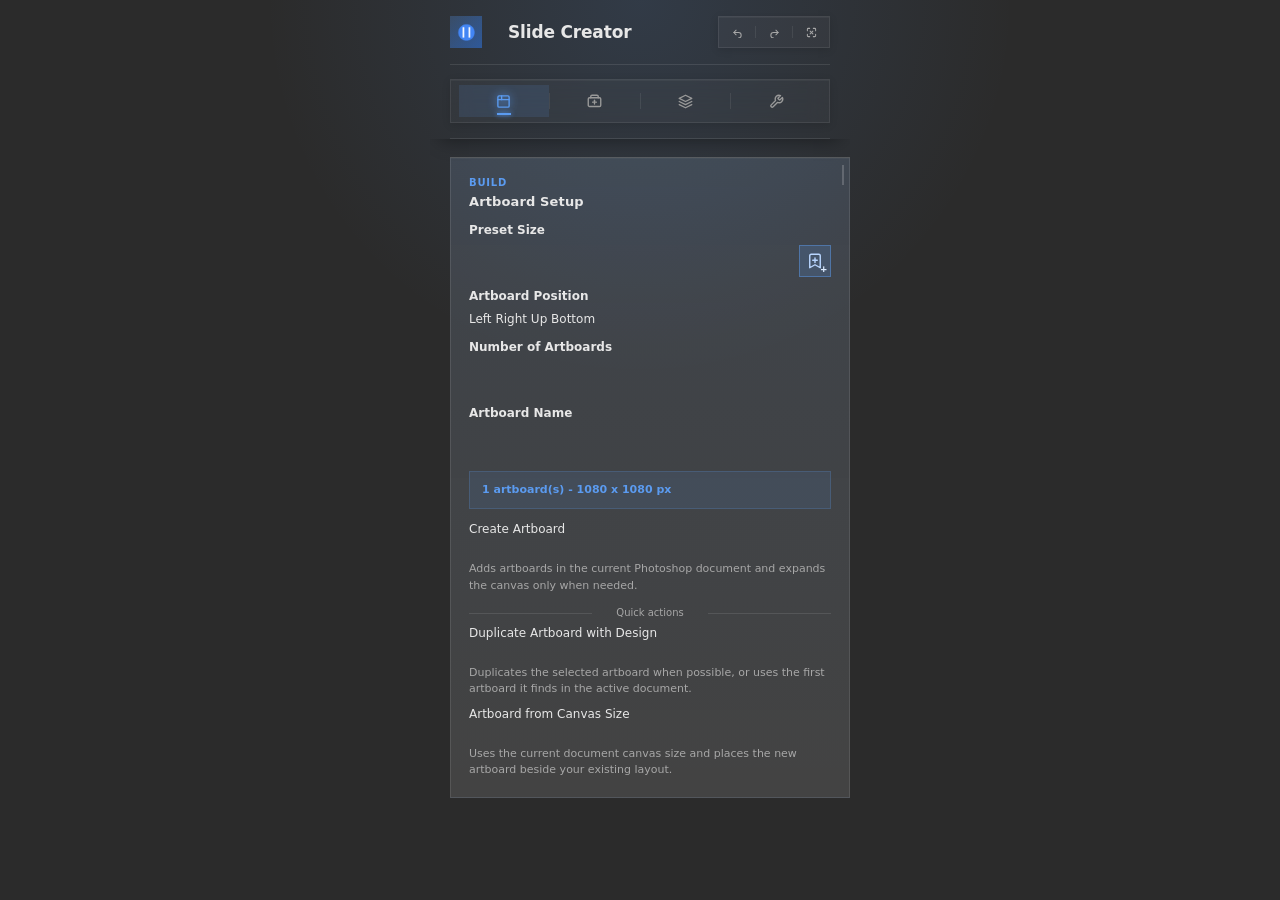
==== commit c0564cf1: "feat: add export options modal with ZIP support and implement global error handling" ====
--- a/index.html
+++ b/index.html
@@ -750,7 +750,6 @@
   </div>
   <script src="jszip.min.js"></script>
   <script src="main.js"></script>
-  <script src="color_manager.js"></script>
 </body>
 
 </html>
--- a/styles.css
+++ b/styles.css
@@ -526,6 +526,15 @@
 
 .tab-icon-btn:focus { outline: none; }
 
+.tab-icon-btn[data-tab-button="colors"],
+.tab-icon-btn[data-tab-button="library"],
+.tab-icon-btn[data-tab-button="colors"] + .tab-icon-divider,
+.tab-icon-btn[data-tab-button="library"] + .tab-icon-divider,
+[data-tab-panel="colors"],
+[data-tab-panel="library"] {
+    display: none !important;
+}
+
 /* Hide old tab classes */
 .tab-button { display: none; }
 .tab-button-solo { display: none; }
@@ -1186,6 +1195,8 @@
 .icon-button.place-embed:hover svg { stroke:#7be37b; }
 .icon-button.rasterize:hover       { background: linear-gradient(180deg, rgba(240,120,80,0.16), rgba(184,86,48,0.06)); border-color: rgba(240,120,80,0.34); }
 .icon-button.rasterize:hover svg   { stroke:#ff9f7a; }
+.icon-button.remove-effects:hover  { background: linear-gradient(180deg, rgba(255,110,110,0.16), rgba(190,70,90,0.06)); border-color: rgba(255,110,110,0.34); }
+.icon-button.remove-effects:hover svg { stroke:#ff9a9a; }
 .icon-button.invert:hover          { background: linear-gradient(180deg, rgba(212,197,232,0.15), rgba(212,197,232,0.05)); border-color: rgba(212,197,232,0.3); }
 .icon-button.invert:hover svg      { stroke:#e3d6f2; }
 
@@ -1203,14 +1214,14 @@
     transform: translateY(-1px);
     border-color: rgba(255,255,255,0.18);
 }
-.pill-btn { width: 44px; height: 100%; display: flex; flex-direction: column; justify-content: center; align-items: center; gap: 2px; cursor: pointer; transition: background 0.2s; }
+.pill-btn { width: auto; min-width: 92px; height: 100%; display: flex; flex-direction: row; justify-content: center; align-items: center; gap: 7px; padding: 0 9px; cursor: pointer; transition: background 0.2s; }
 .pill-btn:hover  { background: rgba(255,255,255,0.06); }
 .pill-btn:active { background: rgba(0,0,0,0.2); }
 .pill-btn svg { width: 16px; height: 16px; stroke: #d2d2d2; stroke-width: 2.2; transition: stroke 0.2s; pointer-events: none; }
 .pill-btn:hover svg { stroke: #ffffff; }
 .pill-divider { width: 1px; background: rgba(255,255,255,0.1); align-self: stretch; transition: background 0.2s; }
 .pill-group:hover .pill-divider { background: rgba(255,255,255,0.15); }
-.pill-label { font-size: 8px; font-weight: 700; color: #a0a0a0; letter-spacing: 0.06em; line-height: 1; pointer-events: none; transition: color 0.2s; }
+.pill-label { font-size: 9px; font-weight: 700; color: #a0a0a0; letter-spacing: 0.02em; line-height: 1.15; pointer-events: none; transition: color 0.2s; text-align: left; white-space: nowrap; }
 .pill-btn:hover .pill-label { color:#ffffff; }
 .pill-btn.jpg:hover          { background: linear-gradient(180deg, rgba(255,170,51,0.15), rgba(255,170,51,0.05)); }
 .pill-btn.jpg:hover svg      { stroke:#ffb854; }
@@ -1218,6 +1229,9 @@
 .pill-btn.png:hover          { background: linear-gradient(180deg, rgba(181,122,255,0.15), rgba(181,122,255,0.05)); }
 .pill-btn.png:hover svg      { stroke:#c699ff; }
 .pill-btn.png:hover .pill-label { color:#c699ff; }
+.pill-btn.rasterize:hover    { background: linear-gradient(180deg, rgba(240,120,80,0.16), rgba(184,86,48,0.06)); }
+.pill-btn.rasterize:hover svg { stroke:#ff9f7a; }
+.pill-btn.rasterize:hover .pill-label { color:#ff9f7a; }
 
 #drag-ghost { position: fixed; pointer-events: none; z-index: 9999; opacity: 0.85; transform: rotate(2deg) scale(1.04); }
 
@@ -1629,14 +1643,16 @@
     bottom: 0;
     background: rgba(0, 0, 0, 0.25); /* Less dark to allow seeing through to the background */
     display: flex;
-    align-items: center;
+    align-items: flex-start;
     justify-content: center;
     z-index: 2147483640;
     isolation: isolate;
     backdrop-filter: blur(2px); /* Subtle blur for the "see-through" parts */
+    padding-top: 44px;
 }
 
 .layer-export-modal-content,
+.export-options-modal-content,
 .preset-manager-modal-content {
     background: radial-gradient(circle at top left, rgba(66, 82, 110, 0.98), rgba(42, 46, 57, 0.99));
     border: 1px solid rgba(255, 255, 255, 0.12);
@@ -1649,6 +1665,18 @@
     display: flex;
     flex-direction: column;
     position: relative;
+}
+
+.compact-tool-modal,
+.layer-effects-modal-content,
+.text-paste-modal-content,
+.notes-board-modal-content {
+    width: min(360px, calc(100vw - 18px));
+    max-height: calc(100vh - 72px);
+}
+
+.text-paste-modal-content {
+    width: min(340px, calc(100vw - 28px));
 }
 
 /* Subtle glow effect for the blue-grey gradient */
@@ -1668,7 +1696,7 @@
     display: flex;
     align-items: center;
     justify-content: space-between;
-    padding: 12px 16px;
+    padding: 9px 12px;
     border-bottom: 1px solid rgba(255, 255, 255, 0.08);
     background: rgba(255, 255, 255, 0.02);
     position: relative;
@@ -1678,7 +1706,7 @@
 .modal-header h3 {
     margin: 0;
     color: #fff;
-    font-size: 15px;
+    font-size: 13px;
     font-weight: 700;
     letter-spacing: 0.02em;
     text-transform: uppercase;
@@ -1690,8 +1718,8 @@
     color: rgba(255, 255, 255, 0.5);
     font-size: 20px;
     cursor: pointer;
-    width: 32px;
-    height: 32px;
+    width: 28px;
+    height: 28px;
     display: flex;
     align-items: center;
     justify-content: center;
@@ -1707,14 +1735,14 @@
 .layer-export-list {
     flex: 1;
     overflow-y: auto;
-    padding: 12px;
-    max-height: 400px;
+    padding: 8px;
+    max-height: 270px;
 }
 
 .layer-export-item {
     display: flex;
     align-items: center;
-    padding: 10px 12px;
+    padding: 8px 9px;
     border-radius: 0px;
     margin-bottom: 6px;
     background: rgba(255, 255, 255, 0.03);
@@ -1741,7 +1769,417 @@
     text-overflow: ellipsis;
 }
 
+.layer-effects-modal-content {
+    width: min(360px, calc(100vw - 18px));
+}
+
+.layer-effects-list {
+    max-height: 240px;
+}
+
+.layer-effects-item {
+    gap: 10px;
+}
+
+.layer-effects-item.disabled {
+    opacity: 0.55;
+}
+
+.layer-effects-checkbox {
+    width: 16px;
+    height: 16px;
+    margin: 0;
+    flex-shrink: 0;
+    cursor: pointer;
+    accent-color: #ff8c8c;
+}
+
+.layer-effects-checkbox:disabled {
+    cursor: not-allowed;
+}
+
+.layer-effects-name {
+    flex: 1;
+    min-width: 0;
+}
+
+.layer-effects-meta {
+    max-width: 38%;
+    color: #ffb0a8;
+    font-size: 10px;
+    font-weight: 700;
+    text-align: right;
+    text-transform: uppercase;
+    white-space: nowrap;
+    overflow: hidden;
+    text-overflow: ellipsis;
+}
+
 .layer-export-actions {
+    display: flex;
+    gap: 7px;
+    padding: 10px;
+    border-top: 1px solid rgba(255, 255, 255, 0.08);
+    background: rgba(0, 0, 0, 0.1);
+}
+
+.layer-export-actions button {
+    flex: 1;
+    padding: 8px 9px;
+    border-radius: 0px;
+    font-size: 11px;
+    font-weight: 700;
+    cursor: pointer;
+    transition: all 0.2s;
+    border: 1px solid transparent;
+}
+
+.tool-modal-body {
+    display: flex;
+    flex-direction: column;
+    gap: 9px;
+    padding: 12px 12px 10px;
+    overflow: auto;
+}
+
+.tool-choice-btn {
+    width: 100%;
+    min-height: 38px;
+    border: 1px solid rgba(255, 255, 255, 0.12);
+    background: rgba(21, 30, 44, 0.86);
+    color: #eef3ff;
+    font-size: 12px;
+    font-weight: 700;
+    text-align: center;
+    padding: 9px 10px;
+    cursor: pointer;
+}
+
+.tool-choice-btn.primary {
+    border-color: rgba(91, 155, 240, 0.5);
+    background: rgba(47, 125, 246, 0.28);
+}
+
+.tool-choice-btn:disabled {
+    opacity: 0.45;
+    cursor: not-allowed;
+}
+
+.tool-textarea {
+    width: 100%;
+    min-height: 116px;
+    resize: vertical;
+    box-sizing: border-box;
+    background: rgba(0, 0, 0, 0.72);
+    border: 1px solid rgba(170, 196, 235, 0.2);
+    color: #fff;
+    font: 13px/1.45 Arial, sans-serif;
+    padding: 10px;
+}
+
+.text-paste-mode-row {
+    display: grid !important;
+    grid-template-columns: 1fr 1fr;
+    gap: 7px;
+    min-height: 38px;
+    visibility: visible !important;
+}
+
+.text-paste-mode-option {
+    min-height: 38px;
+    display: flex !important;
+    align-items: center;
+    justify-content: center;
+    border: 1px solid rgba(255, 255, 255, 0.12);
+    background: rgba(255, 255, 255, 0.045);
+    color: #dbe5f7;
+    font-size: 13px;
+    font-weight: 700;
+    text-align: center;
+    cursor: pointer;
+    padding: 0 10px;
+    visibility: visible !important;
+}
+
+.text-paste-mode-option.active {
+    border-color: rgba(91, 155, 240, 0.62);
+    background: rgba(47, 125, 246, 0.22);
+    color: #fff;
+}
+
+.text-paste-line-list {
+    display: flex;
+    flex-direction: column;
+    gap: 6px;
+    max-height: 190px;
+    overflow: auto;
+}
+
+body.text-paste-modal-open .sticky-top-wrap,
+body.text-paste-modal-open .panel-scroll-container,
+body.text-paste-modal-open .status-wrap {
+    pointer-events: none;
+    user-select: none;
+    filter: brightness(0.55) saturate(0.85);
+}
+
+body.text-paste-modal-open .panel sp-textfield,
+body.text-paste-modal-open .panel sp-dropdown,
+body.text-paste-modal-open .panel input,
+body.text-paste-modal-open .panel textarea {
+    visibility: hidden;
+}
+
+body.text-paste-modal-open #styled-text-paste-modal,
+body.text-paste-modal-open #styled-text-paste-modal * {
+    pointer-events: auto;
+    user-select: auto;
+    visibility: visible;
+}
+
+#styled-text-paste-modal {
+    background: rgba(0, 0, 0, 0.72) !important;
+}
+
+.text-paste-line-row {
+    display: grid;
+    grid-template-columns: minmax(0, 1fr) 92px 38px 82px;
+    gap: 6px;
+    align-items: center;
+    padding: 7px;
+    background: rgba(10, 16, 26, 0.58);
+    border: 1px solid rgba(255, 255, 255, 0.08);
+}
+
+.text-paste-line-preview {
+    min-width: 0;
+    color: #e8ecf7;
+    font-size: 12px;
+    overflow: hidden;
+    text-overflow: ellipsis;
+    white-space: nowrap;
+}
+
+.text-paste-line-row select,
+.text-paste-line-row input[type="color"] {
+    min-width: 0;
+    height: 30px;
+    background: #121a28;
+    color: #fff;
+    border: 1px solid rgba(255, 255, 255, 0.12);
+}
+
+.notes-board-modal-content {
+    width: min(520px, calc(100vw - 18px));
+}
+
+.notes-board-toolbar {
+    display: flex;
+    align-items: center;
+    gap: 8px;
+    padding: 8px 10px;
+    border-bottom: 1px solid rgba(255, 255, 255, 0.08);
+}
+
+.notes-board-toolbar button {
+    width: 30px;
+    height: 28px;
+    background: rgba(255, 255, 255, 0.08);
+    color: #fff;
+    border: 1px solid rgba(255, 255, 255, 0.12);
+}
+
+.notes-board-viewport {
+    height: 360px;
+    overflow: auto;
+    padding: 14px;
+    background: rgba(0, 0, 0, 0.28);
+}
+
+.notes-board-surface {
+    width: 720px;
+    min-height: 520px;
+    transform-origin: top left;
+    padding: 18px;
+    box-sizing: border-box;
+    background: #1f2530;
+    color: #f1f4ff;
+    border: 1px solid rgba(255, 255, 255, 0.12);
+    font: 14px/1.5 Arial, sans-serif;
+}
+
+.layer-export-actions button:disabled {
+    opacity: 0.45;
+    cursor: not-allowed;
+    transform: none;
+}
+
+.btn-select-all {
+    background: rgba(255, 255, 255, 0.06);
+    border-color: rgba(255, 255, 255, 0.1);
+    color: #d1d5e3;
+}
+
+.btn-select-all:hover {
+    background: rgba(255, 255, 255, 0.1);
+    color: #fff;
+}
+
+.btn-export-selected {
+    background: linear-gradient(135deg, var(--accent-strong), #1a5bb9);
+    color: #fff;
+    box-shadow: 0 4px 12px rgba(47, 125, 246, 0.3);
+}
+
+.btn-export-selected:hover {
+    filter: brightness(1.1);
+    transform: translateY(-1px);
+    box-shadow: 0 6px 16px rgba(47, 125, 246, 0.4);
+}
+
+.btn-remove-layer-effects {
+    background: linear-gradient(135deg, #e85d75, #9f2f4b);
+    color: #fff;
+    box-shadow: 0 4px 12px rgba(232, 93, 117, 0.28);
+}
+
+.btn-remove-layer-effects:hover {
+    filter: brightness(1.08);
+    transform: translateY(-1px);
+    box-shadow: 0 6px 16px rgba(232, 93, 117, 0.36);
+}
+
+/* ── Export Options Modal ───────────────────────────────────────────── */
+.export-options-modal-content {
+    width: min(380px, calc(100vw - 28px));
+    z-index: 2147483647;
+    color: #f4f7fb;
+}
+
+#export-options-modal {
+    background: rgba(0, 0, 0, 0.58);
+}
+
+body.export-options-modal-open .sticky-top-wrap,
+body.export-options-modal-open .panel-scroll-container,
+body.export-options-modal-open .status-wrap {
+    pointer-events: none;
+    user-select: none;
+    filter: brightness(0.55) saturate(0.85);
+}
+
+body.export-options-modal-open .panel sp-textfield,
+body.export-options-modal-open .panel sp-dropdown {
+    visibility: hidden;
+}
+
+body.export-options-modal-open #export-options-modal,
+body.export-options-modal-open #export-options-modal * {
+    pointer-events: auto;
+    user-select: auto;
+    visibility: visible;
+}
+
+.modal-body {
+    padding: 16px;
+    padding-top: 12px;
+    display: flex;
+    flex-direction: column;
+    gap: 16px;
+    position: relative;
+    z-index: 1;
+}
+
+.export-scope-section {
+    display: flex;
+    flex-direction: column;
+    gap: 8px;
+}
+
+.export-scope-options {
+    display: flex;
+    flex-direction: column;
+    gap: 8px;
+}
+
+.export-scope-option {
+    display: flex;
+    align-items: center;
+    gap: 8px;
+    padding: 10px 12px;
+    background: rgba(16, 22, 32, 0.72);
+    border: 1px solid rgba(255, 255, 255, 0.1);
+    border-radius: 0px;
+    cursor: pointer;
+    transition: background 0.2s;
+}
+
+.export-scope-option:hover {
+    background: rgba(255, 255, 255, 0.06);
+}
+
+.export-scope-option input[type="radio"] {
+    width: 16px;
+    height: 16px;
+    margin: 0;
+    cursor: pointer;
+}
+
+.export-scope-option span {
+    color: #d1d5e3;
+    font-size: 13px;
+}
+
+.export-name-section {
+    display: flex;
+    flex-direction: column;
+    gap: 8px;
+}
+
+.export-name-input {
+    width: 100%;
+    min-height: 34px;
+    padding: 10px 12px;
+    background: rgba(6, 10, 16, 0.92);
+    border: 1px solid rgba(170, 196, 235, 0.28);
+    border-radius: 0px;
+    color: #fff;
+    font-size: 13px;
+    line-height: 1.2;
+    box-sizing: border-box;
+    outline: none;
+    transition: border-color 0.2s, background 0.2s;
+}
+
+.export-zip-option {
+    display: flex;
+    align-items: center;
+    gap: 9px;
+    padding: 10px 12px;
+    border: 1px solid rgba(89, 214, 170, 0.22);
+    background: rgba(16, 36, 30, 0.68);
+    color: #dffbf2;
+    font-size: 13px;
+    cursor: pointer;
+}
+
+.export-zip-option input {
+    width: 16px;
+    height: 16px;
+    margin: 0;
+    accent-color: #35d59e;
+}
+
+.export-name-input:focus {
+    border-color: var(--accent-strong);
+    background: rgba(255, 255, 255, 0.05);
+}
+
+.export-name-input::placeholder {
+    color: rgba(255, 255, 255, 0.3);
+}
+
+.modal-actions {
     display: flex;
     gap: 10px;
     padding: 16px;
@@ -1749,7 +2187,7 @@
     background: rgba(0, 0, 0, 0.1);
 }
 
-.layer-export-actions button {
+.modal-actions button {
     flex: 1;
     padding: 10px 16px;
     border-radius: 0px;
@@ -1760,24 +2198,24 @@
     border: 1px solid transparent;
 }
 
-.btn-select-all {
+.btn-cancel {
     background: rgba(255, 255, 255, 0.06);
     border-color: rgba(255, 255, 255, 0.1);
     color: #d1d5e3;
 }
 
-.btn-select-all:hover {
+.btn-cancel:hover {
     background: rgba(255, 255, 255, 0.1);
     color: #fff;
 }
 
-.btn-export-selected {
+.btn-confirm {
     background: linear-gradient(135deg, var(--accent-strong), #1a5bb9);
     color: #fff;
     box-shadow: 0 4px 12px rgba(47, 125, 246, 0.3);
 }
 
-.btn-export-selected:hover {
+.btn-confirm:hover {
     filter: brightness(1.1);
     transform: translateY(-1px);
     box-shadow: 0 6px 16px rgba(47, 125, 246, 0.4);
@@ -2733,6 +3171,263 @@
     color: #ffd0c3;
 }
 
+.export-scope-summary {
+    cursor: default;
+}
+
+/* Compact Tools arrangement */
+#panel-root.auto-resize-root {
+    padding: 8px 8px 12px;
+}
+
+#panel-root .panel-topbar {
+    min-height: 18px;
+    margin-bottom: 6px;
+}
+
+#panel-root .layout-row {
+    display: flex;
+    align-items: flex-start;
+    gap: 5px;
+    padding: 5px 0;
+    border-bottom: 1px solid rgba(255, 255, 255, 0.055);
+}
+
+#panel-root .row-drop-divider {
+    display: none;
+}
+
+#panel-root .side-drop-zone {
+    width: 2px;
+    min-height: 32px;
+}
+
+#panel-root .side-drop-zone::after {
+    opacity: 0.4;
+}
+
+#panel-root .group {
+    padding: 0;
+}
+
+#panel-root .group-grip {
+    width: 10px;
+    padding: 3px 1px 2px;
+    opacity: 0.18;
+    align-self: stretch;
+}
+
+#panel-root .group-buttons {
+    min-height: 32px;
+    padding: 0;
+}
+
+#panel-root .group-buttons > * {
+    margin: 0 4px 4px 0;
+}
+
+#panel-root .icon-button {
+    width: 40px;
+    height: 32px;
+}
+
+#panel-root .icon-button svg {
+    width: 16px;
+    height: 16px;
+}
+
+#panel-root .pill-group {
+    height: 32px;
+}
+
+#panel-root .pill-btn {
+    min-width: 86px;
+    height: 32px;
+    flex-direction: row;
+    gap: 6px;
+    padding: 0 8px;
+}
+
+#panel-root .pill-btn svg {
+    width: 14px;
+    height: 14px;
+}
+
+#panel-root .pill-label {
+    font-size: 9px;
+    letter-spacing: 0;
+    line-height: 1.15;
+    text-align: left;
+    white-space: nowrap;
+}
+
+.tools-footer {
+    display: flex;
+    flex-direction: column;
+    gap: 8px;
+    margin-top: 8px;
+}
+
+#panel-root .tools-save-timer-card {
+    gap: 7px;
+    padding: 9px 10px;
+    margin-bottom: 0;
+}
+
+.tools-save-timer-topline {
+    display: grid;
+    grid-template-columns: minmax(82px, 0.72fr) minmax(0, 1.6fr);
+    gap: 8px;
+    align-items: center;
+}
+
+#panel-root .tools-save-timer-kicker {
+    font-size: 9px;
+    letter-spacing: 0.05em;
+}
+
+#panel-root .tools-save-timer-title {
+    font-size: 12px;
+}
+
+#panel-root .tools-save-timer-options {
+    gap: 5px;
+}
+
+#panel-root .tools-save-timer-option {
+    height: 30px;
+    font-size: 10px;
+}
+
+#panel-root .tools-save-timer-status {
+    min-height: 18px;
+    font-size: 10px;
+    line-height: 1.35;
+}
+
+.tools-export-grid {
+    display: grid;
+    grid-template-columns: repeat(3, minmax(0, 1fr));
+    gap: 7px;
+}
+
+#panel-root .tools-export-btn,
+#panel-root .tools-jpg-btn,
+#panel-root .tools-png-btn,
+#panel-root .tools-export-all-btn {
+    width: 100%;
+    min-width: 0;
+    height: 38px;
+    margin-top: 0;
+    box-sizing: border-box;
+}
+
+#panel-root .tools-export-btn > * {
+    margin-right: 5px;
+}
+
+#panel-root .tools-export-btn > *:last-child {
+    margin-right: 0;
+}
+
+#panel-root .tools-export-btn svg {
+    width: 14px;
+    height: 14px;
+}
+
+#panel-root .tools-export-btn span {
+    min-width: 0;
+    font-size: 10px;
+    letter-spacing: 0;
+    line-height: 1.15;
+    white-space: normal;
+    text-align: left;
+    text-transform: uppercase;
+}
+
+/* Restore visible stacked footer controls */
+#panel-root .group[data-group-id="g-text-tools"] {
+    flex: 1 1 auto;
+    min-width: 0;
+}
+
+#panel-root .group[data-group-id="g-text-tools"] .group-buttons {
+    width: 100%;
+}
+
+#panel-root .group[data-group-id="g-text-tools"] .pill-group {
+    height: 38px;
+    width: 100%;
+}
+
+#panel-root .group[data-group-id="g-text-tools"] .pill-btn {
+    flex: 1 1 0;
+    min-width: 0;
+    height: 38px;
+}
+
+#panel-root .group[data-group-id="g-text-tools"] .pill-label {
+    font-size: 10px;
+}
+
+#panel-root .tools-footer {
+    gap: 10px;
+    margin-top: 12px;
+}
+
+#panel-root .tools-save-timer-card {
+    gap: 10px;
+    padding: 14px;
+}
+
+#panel-root .tools-save-timer-kicker {
+    font-size: 10px;
+    letter-spacing: 0.08em;
+}
+
+#panel-root .tools-save-timer-title {
+    font-size: 13px;
+}
+
+#panel-root .tools-save-timer-options {
+    gap: 8px;
+}
+
+#panel-root .tools-save-timer-option {
+    height: 34px;
+    font-size: 10px;
+}
+
+#panel-root .tools-save-timer-status {
+    min-height: 28px;
+    font-size: 11px;
+    line-height: 1.45;
+}
+
+#panel-root .tools-jpg-btn,
+#panel-root .tools-png-btn,
+#panel-root .tools-export-all-btn {
+    width: 100%;
+    height: 42px;
+    margin-top: 0;
+}
+
+#panel-root .tools-jpg-btn svg,
+#panel-root .tools-png-btn svg,
+#panel-root .tools-export-all-btn svg {
+    width: 17px;
+    height: 17px;
+}
+
+#panel-root .tools-jpg-btn span,
+#panel-root .tools-png-btn span,
+#panel-root .tools-export-all-btn span {
+    font-size: 12px;
+    letter-spacing: 0.04em;
+    white-space: nowrap;
+    text-align: center;
+}
+
 
 /* Custom Scrollbar */
 .custom-scrollbar {
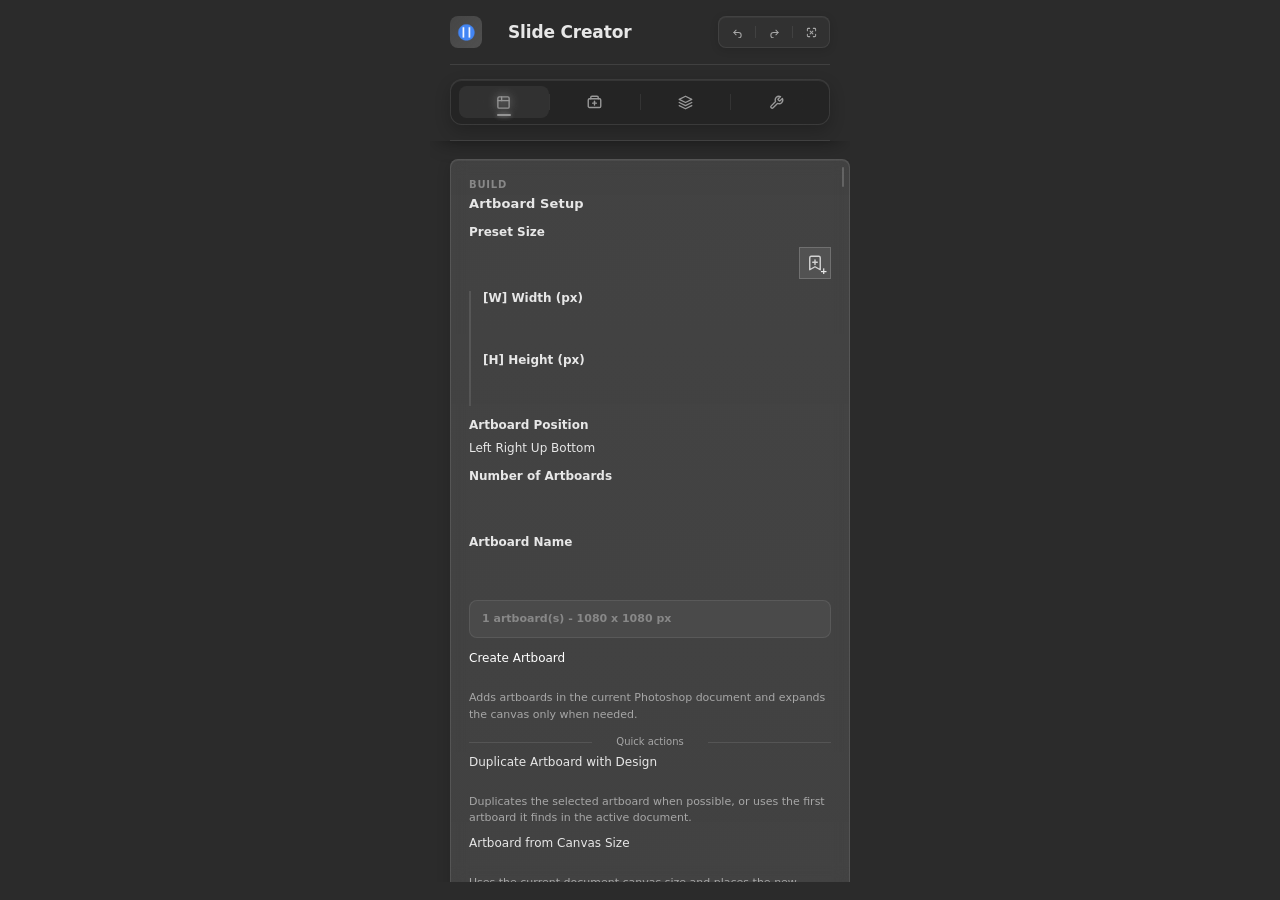
==== commit 4d2b9301: "refactor: implement createDocumentCompat wrapper and update preset UI to default to custom configura" ====
--- a/index.html
+++ b/index.html
@@ -147,10 +147,10 @@
               <span class="field-label">Preset Size</span>
               <div class="preset-picker">
                 <div class="dropdown-wrap">
-                  <sp-dropdown id="artboard-preset" class="native-select" value="instagram">
+                  <sp-dropdown id="artboard-preset" class="native-select" value="custom">
                     <sp-menu slot="options"></sp-menu>
                   </sp-dropdown>
-                  <span class="dropdown-inline-label" id="artboard-preset-inline">Instagram [W] 1080 x [H] 1080</span>
+                  <span class="dropdown-inline-label" id="artboard-preset-inline">Custom...</span>
                 </div>
                 <button id="btn-edit-artboard-presets" type="button" class="preset-editor-btn"
                   title="Add or edit saved sizes" aria-label="Add or edit saved artboard sizes">
@@ -165,7 +165,7 @@
               </div>
             </div>
 
-            <div id="artboard-custom-fields" class="hidden">
+            <div id="artboard-custom-fields">
               <div class="field-row">
                 <span class="field-label">[W] Width (px)</span>
                 <sp-textfield id="artboard-custom-w" value="1080" type="number" size="s"></sp-textfield>
@@ -245,10 +245,10 @@
               <span class="field-label">Preset Size</span>
               <div class="preset-picker">
                 <div class="dropdown-wrap">
-                  <sp-dropdown id="slide-size-preset" class="native-select" value="instagram">
+                  <sp-dropdown id="slide-size-preset" class="native-select" value="custom">
                     <sp-menu slot="options"></sp-menu>
                   </sp-dropdown>
-                  <span class="dropdown-inline-label" id="slide-size-preset-inline">Instagram [W] 1080 x [H] 1080</span>
+                  <span class="dropdown-inline-label" id="slide-size-preset-inline">Custom...</span>
                 </div>
                 <button id="btn-edit-slide-presets" type="button" class="preset-editor-btn"
                   title="Add or edit saved sizes" aria-label="Add or edit saved slide sizes">
@@ -269,7 +269,7 @@
               </sp-button>
             </div>
 
-            <div id="slide-custom-fields" class="hidden">
+            <div id="slide-custom-fields">
               <div class="field-row">
                 <span class="field-label">[W] Width (px)</span>
                 <sp-textfield id="slide-custom-w" value="1080" type="number" size="s"></sp-textfield>
--- a/styles.css
+++ b/styles.css
@@ -1,11 +1,21 @@
 :root {
+    --spectrum-global-color-blue-100: #e0e0e0;
+    --spectrum-global-color-blue-200: #c2c2c2;
+    --spectrum-global-color-blue-300: #a3a3a3;
+    --spectrum-global-color-blue-400: #858585;
+    --spectrum-global-color-blue-500: #666666;
+    --spectrum-global-color-blue-600: #4d4d4d;
+    --spectrum-global-color-blue-700: #333333;
+    --spectrum-global-color-blue-800: #1a1a1a;
+    --spectrum-global-color-blue-900: #000000;
+
     --bg-color: var(--uxp-host-background-color, #2b2b2b);
     --text-color: var(--uxp-host-text-color, #e7e7e7);
     --card-bg: rgba(255, 255, 255, 0.05);
     --card-bg-strong: rgba(255, 255, 255, 0.08);
     --card-border: rgba(255, 255, 255, 0.1);
-    --accent-color: #5b9bf0;
-    --accent-strong: #2f7df6;
+    --accent-color: #888888;
+    --accent-strong: #aaaaaa;
     --text-muted: #a7a7a7;
     --text-dim: #7f7f7f;
     --spacing-xs: 4px;
@@ -28,9 +38,7 @@
 }
 
 body {
-    background:
-        radial-gradient(circle at top, rgba(91, 155, 240, 0.14), transparent 34%),
-        var(--bg-color);
+    background: var(--bg-color);
     color: var(--text-color);
     font-family:
         system-ui,
@@ -145,9 +153,9 @@
     width: 32px;
     height: 32px;
     margin-right: 12px;
-    border-radius: 0px;
-    background: linear-gradient(135deg, rgba(91, 155, 240, 0.25), rgba(47, 125, 246, 0.5));
-    color: #dbe9ff;
+    border-radius: 8px;
+    background: linear-gradient(135deg, rgba(148, 148, 148, 0.25), rgba(117, 117, 117, 0.5));
+    color: #e8e8e8;
     font-size: 11px;
     font-weight: 700;
 }
@@ -178,8 +186,8 @@
 }
 
 .header-brand.auto-save-pulse .header-title {
-    color: #8dffb3;
-    text-shadow: 0 0 10px rgba(90, 255, 150, 0.45);
+    color: #e1e1e1;
+    text-shadow: 0 0 10px rgba(212, 212, 212, 0.45);
     transform: translateX(2px) scale(1.03);
     opacity: 1;
 }
@@ -195,13 +203,13 @@
 
 @keyframes autoSaveWarningGlow {
     0%, 100% {
-        color: #ffbf78;
-        text-shadow: 0 0 0 rgba(255, 116, 74, 0);
+        color: #c7c7c7;
+        text-shadow: 0 0 0 rgba(143, 143, 143, 0);
         opacity: 0.88;
     }
     50% {
-        color: #ff744a;
-        text-shadow: 0 0 14px rgba(255, 116, 74, 0.55);
+        color: #8f8f8f;
+        text-shadow: 0 0 14px rgba(143, 143, 143, 0.55);
         opacity: 1;
     }
 }
@@ -209,22 +217,22 @@
 @keyframes autoSaveHeaderPulse {
     0% {
         transform: scale(1);
-        box-shadow: 0 0 0 0 rgba(78, 242, 133, 0.75);
-        background: linear-gradient(135deg, rgba(91, 155, 240, 0.25), rgba(47, 125, 246, 0.5));
+        box-shadow: 0 0 0 0 rgba(199, 199, 199, 0.75);
+        background: linear-gradient(135deg, rgba(148, 148, 148, 0.25), rgba(117, 117, 117, 0.5));
     }
     35% {
         transform: scale(1.1);
-        box-shadow: 0 0 0 10px rgba(78, 242, 133, 0.18), 0 0 18px rgba(78, 242, 133, 0.55);
-        background: linear-gradient(135deg, rgba(78, 242, 133, 0.55), rgba(35, 184, 98, 0.88));
+        box-shadow: 0 0 0 10px rgba(199, 199, 199, 0.18), 0 0 18px rgba(199, 199, 199, 0.55);
+        background: linear-gradient(135deg, rgba(199, 199, 199, 0.55), rgba(146, 146, 146, 0.88));
     }
     55% {
         transform: scale(1.04);
-        box-shadow: 0 0 0 7px rgba(78, 242, 133, 0.14), 0 0 14px rgba(78, 242, 133, 0.35);
+        box-shadow: 0 0 0 7px rgba(199, 199, 199, 0.14), 0 0 14px rgba(199, 199, 199, 0.35);
     }
     100% {
         transform: scale(1);
-        box-shadow: 0 0 0 0 rgba(78, 242, 133, 0);
-        background: linear-gradient(135deg, rgba(91, 155, 240, 0.25), rgba(47, 125, 246, 0.5));
+        box-shadow: 0 0 0 0 rgba(199, 199, 199, 0);
+        background: linear-gradient(135deg, rgba(148, 148, 148, 0.25), rgba(117, 117, 117, 0.5));
     }
 }
 
@@ -233,8 +241,8 @@
 }
 
 .header-brand.auto-save-warning .header-icon {
-    box-shadow: 0 0 18px rgba(255, 116, 74, 0.25);
-    background: linear-gradient(135deg, rgba(255, 183, 78, 0.38), rgba(255, 116, 74, 0.72));
+    box-shadow: 0 0 18px rgba(143, 143, 143, 0.25);
+    background: linear-gradient(135deg, rgba(191, 191, 191, 0.38), rgba(143, 143, 143, 0.72));
 }
 
 .header-actions {
@@ -246,7 +254,7 @@
     padding: 3px 4px;
     background: rgba(255, 255, 255, 0.03);
     border: 1px solid rgba(255, 255, 255, 0.08);
-    border-radius: 0px;
+    border-radius: 8px;
     box-shadow:
         inset 0 1px 0 rgba(255, 255, 255, 0.04),
         0 2px 8px rgba(0, 0, 0, 0.12);
@@ -269,7 +277,7 @@
     justify-content: center;
     background: transparent;
     border: none;
-    border-radius: 0px;
+    border-radius: 8px;
     color: #a8a8a8;
     cursor: pointer;
     position: relative;
@@ -293,15 +301,15 @@
 .header-icon-btn:hover,
 .header-icon-btn:focus-visible,
 .header-icon-btn.is-pressed {
-    background: rgba(91, 155, 240, 0.16);
-    color: #5b9bf0;
+    background: rgba(148, 148, 148, 0.16);
+    color: #949494;
     transform: translateY(-1px);
 }
 
 .header-icon-btn:hover svg,
 .header-icon-btn:focus-visible svg,
 .header-icon-btn.is-pressed svg {
-    filter: drop-shadow(0 0 5px rgba(91, 155, 240, 0.45));
+    filter: drop-shadow(0 0 5px rgba(148, 148, 148, 0.45));
 }
 
 .header-icon-btn::after {
@@ -311,9 +319,9 @@
     bottom: 2px;
     width: 10px;
     height: 2px;
-    border-radius: 0px;
-    background: #5b9bf0;
-    box-shadow: 0 0 5px rgba(91, 155, 240, 0.55);
+    border-radius: 8px;
+    background: #949494;
+    box-shadow: 0 0 5px rgba(148, 148, 148, 0.55);
     transform: translateX(-50%) scaleX(0);
     opacity: 0;
     transition: transform 0.18s ease, opacity 0.18s ease;
@@ -337,7 +345,7 @@
 .history-shell {
     background: rgba(255, 255, 255, 0.035);
     border: 1px solid rgba(255, 255, 255, 0.08);
-    border-radius: 0px;
+    border-radius: 8px;
     padding: 14px;
     box-shadow: 
         inset 0 1px 0 rgba(255, 255, 255, 0.04),
@@ -365,20 +373,20 @@
 
 #btn-fit-screen:hover {
     filter: brightness(1.12);
-    box-shadow: 0 0 0 1px rgba(91, 155, 240, 0.32);
+    box-shadow: 0 0 0 1px rgba(148, 148, 148, 0.32);
 }
 
 /* ── Icon tab bar ──────────────────────────────────────────────────── */
 .tab-shell {
-    background: rgba(255, 255, 255, 0.03);
-    border: 1px solid rgba(255, 255, 255, 0.08);
-    border-radius: 0px;
-    padding: 5px 8px;
+    background: rgba(30, 30, 30, 0.45);
+    border: 1px solid rgba(255, 255, 255, 0.1);
+    border-radius: 12px;
+    padding: 6px 8px;
     box-shadow:
-        inset 0 1px 0 rgba(255, 255, 255, 0.04),
-        0 2px 8px rgba(0, 0, 0, 0.12);
+        inset 0 1px 0 rgba(255, 255, 255, 0.08),
+        0 6px 16px rgba(0, 0, 0, 0.2);
     width: 100%;
-    backdrop-filter: blur(10px);
+    backdrop-filter: blur(16px);
 }
 
 .tab-icon-bar {
@@ -406,7 +414,7 @@
     justify-content: center;
     background: transparent;
     border: none;
-    border-radius: 0px;
+    border-radius: 8px;
     cursor: pointer;
     position: relative;
     color: #999999;
@@ -423,12 +431,12 @@
 }
 
 .tab-icon-btn.active {
-    background: rgba(91, 155, 240, 0.18);
+    background: rgba(148, 148, 148, 0.18);
 }
 
 .tab-icon-btn.active svg {
     stroke: var(--accent-color);
-    filter: drop-shadow(0 0 5px rgba(91, 155, 240, 0.45));
+    filter: drop-shadow(0 0 5px rgba(148, 148, 148, 0.45));
 }
 
 .tab-icon-btn svg {
@@ -449,61 +457,61 @@
 /* UXP supports CSS stroke on SVG elements */
 .tab-icon-btn[data-tab-button="artboard"]:hover svg,
 .tab-icon-btn[data-tab-button="artboard"].active svg {
-    stroke: #5b9bf0;
-    filter: drop-shadow(0 0 5px #5b9bf0);
+    stroke: #949494;
+    filter: drop-shadow(0 0 5px #949494);
 }
 .tab-icon-btn[data-tab-button="slide"]:hover svg,
 .tab-icon-btn[data-tab-button="slide"].active svg {
-    stroke: #a06bf5;
-    filter: drop-shadow(0 0 5px #a06bf5);
+    stroke: #808080;
+    filter: drop-shadow(0 0 5px #808080);
 }
 .tab-icon-btn[data-tab-button="export"]:hover svg,
 .tab-icon-btn[data-tab-button="export"].active svg {
-    stroke: #3dd68c;
-    filter: drop-shadow(0 0 5px #3dd68c);
+    stroke: #b0b0b0;
+    filter: drop-shadow(0 0 5px #b0b0b0);
 }
 .tab-icon-btn[data-tab-button="layers"]:hover svg,
 .tab-icon-btn[data-tab-button="layers"].active svg {
-    stroke: #f0b84e;
+    stroke: #bcbcbc;
     stroke-width: 2.5px;
-    filter: drop-shadow(0 0 5px #f0b84e);
+    filter: drop-shadow(0 0 5px #bcbcbc);
 }
 .tab-icon-btn[data-tab-button="colors"]:hover svg,
 .tab-icon-btn[data-tab-button="colors"].active svg {
-    stroke: #3dd68c;
+    stroke: #b0b0b0;
     stroke-width: 2.5px;
-    filter: drop-shadow(0 0 5px #3dd68c);
+    filter: drop-shadow(0 0 5px #b0b0b0);
 }
 .tab-icon-btn[data-tab-button="tools"]:hover svg,
 .tab-icon-btn[data-tab-button="tools"].active svg {
-    stroke: #f07850;
+    stroke: #8f8f8f;
     stroke-width: 2.5px;
-    filter: drop-shadow(0 0 5px #f07850);
+    filter: drop-shadow(0 0 5px #8f8f8f);
 }
 .tab-icon-btn[data-tab-button="library"]:hover svg,
 .tab-icon-btn[data-tab-button="library"].active svg {
-    stroke: #62d6cf;
+    stroke: #bdbdbd;
     stroke-width: 2.5px;
-    filter: drop-shadow(0 0 5px #62d6cf);
+    filter: drop-shadow(0 0 5px #bdbdbd);
 }
 
 /* Hover background tints */
-.tab-icon-btn[data-tab-button="artboard"]:hover  { background: rgba(91,155,240,0.14);  transform: translateY(-1px); }
-.tab-icon-btn[data-tab-button="slide"]:hover     { background: rgba(160,107,245,0.14); transform: translateY(-1px); }
-.tab-icon-btn[data-tab-button="export"]:hover    { background: rgba(61,214,140,0.14);  transform: translateY(-1px); }
-.tab-icon-btn[data-tab-button="layers"]:hover    { background: rgba(240,184,78,0.14);  transform: translateY(-1px); }
-.tab-icon-btn[data-tab-button="colors"]:hover    { background: rgba(61,214,140,0.14);  transform: translateY(-1px); }
-.tab-icon-btn[data-tab-button="tools"]:hover     { background: rgba(240,120,80,0.14);  transform: translateY(-1px); }
-.tab-icon-btn[data-tab-button="library"]:hover   { background: rgba(98,214,207,0.14);  transform: translateY(-1px); }
+.tab-icon-btn[data-tab-button="artboard"]:hover  { background: rgba(148, 148, 148,0.14);  transform: translateY(-1px); }
+.tab-icon-btn[data-tab-button="slide"]:hover     { background: rgba(128, 128, 128,0.14); transform: translateY(-1px); }
+.tab-icon-btn[data-tab-button="export"]:hover    { background: rgba(176, 176, 176,0.14);  transform: translateY(-1px); }
+.tab-icon-btn[data-tab-button="layers"]:hover    { background: rgba(188, 188, 188,0.14);  transform: translateY(-1px); }
+.tab-icon-btn[data-tab-button="colors"]:hover    { background: rgba(176, 176, 176,0.14);  transform: translateY(-1px); }
+.tab-icon-btn[data-tab-button="tools"]:hover     { background: rgba(143, 143, 143,0.14);  transform: translateY(-1px); }
+.tab-icon-btn[data-tab-button="library"]:hover   { background: rgba(189, 189, 189,0.14);  transform: translateY(-1px); }
 
 /* Active background tints */
-.tab-icon-btn[data-tab-button="artboard"].active { background: rgba(91,155,240,0.12); }
-.tab-icon-btn[data-tab-button="slide"].active    { background: rgba(160,107,245,0.12); }
-.tab-icon-btn[data-tab-button="export"].active   { background: rgba(61,214,140,0.12); }
-.tab-icon-btn[data-tab-button="layers"].active   { background: rgba(240,184,78,0.12); }
-.tab-icon-btn[data-tab-button="colors"].active   { background: rgba(61,214,140,0.12); }
-.tab-icon-btn[data-tab-button="tools"].active    { background: rgba(240,120,80,0.12); }
-.tab-icon-btn[data-tab-button="library"].active  { background: rgba(98,214,207,0.12); }
+.tab-icon-btn[data-tab-button="artboard"].active { background: rgba(148, 148, 148,0.12); }
+.tab-icon-btn[data-tab-button="slide"].active    { background: rgba(128, 128, 128,0.12); }
+.tab-icon-btn[data-tab-button="export"].active   { background: rgba(176, 176, 176,0.12); }
+.tab-icon-btn[data-tab-button="layers"].active   { background: rgba(188, 188, 188,0.12); }
+.tab-icon-btn[data-tab-button="colors"].active   { background: rgba(176, 176, 176,0.12); }
+.tab-icon-btn[data-tab-button="tools"].active    { background: rgba(143, 143, 143,0.12); }
+.tab-icon-btn[data-tab-button="library"].active  { background: rgba(189, 189, 189,0.12); }
 
 /* Active dot indicator under icon */
 .tab-icon-btn.active::after {
@@ -514,15 +522,15 @@
     transform: translateX(-50%);
     width: 14px;
     height: 2px;
-    border-radius: 0px;
-}
-.tab-icon-btn[data-tab-button="artboard"].active::after { background: #5b9bf0; box-shadow: 0 0 5px #5b9bf0; }
-.tab-icon-btn[data-tab-button="slide"].active::after    { background: #a06bf5; box-shadow: 0 0 5px #a06bf5; }
-.tab-icon-btn[data-tab-button="export"].active::after   { background: #3dd68c; box-shadow: 0 0 5px #3dd68c; }
-.tab-icon-btn[data-tab-button="layers"].active::after   { background: #f0b84e; box-shadow: 0 0 5px #f0b84e; }
-.tab-icon-btn[data-tab-button="colors"].active::after   { background: #3dd68c; box-shadow: 0 0 5px #3dd68c; }
-.tab-icon-btn[data-tab-button="tools"].active::after    { background: #f07850; box-shadow: 0 0 5px #f07850; }
-.tab-icon-btn[data-tab-button="library"].active::after  { background: #62d6cf; box-shadow: 0 0 5px #62d6cf; }
+    border-radius: 8px;
+}
+.tab-icon-btn[data-tab-button="artboard"].active::after { background: #949494; box-shadow: 0 0 5px #949494; }
+.tab-icon-btn[data-tab-button="slide"].active::after    { background: #808080; box-shadow: 0 0 5px #808080; }
+.tab-icon-btn[data-tab-button="export"].active::after   { background: #b0b0b0; box-shadow: 0 0 5px #b0b0b0; }
+.tab-icon-btn[data-tab-button="layers"].active::after   { background: #bcbcbc; box-shadow: 0 0 5px #bcbcbc; }
+.tab-icon-btn[data-tab-button="colors"].active::after   { background: #b0b0b0; box-shadow: 0 0 5px #b0b0b0; }
+.tab-icon-btn[data-tab-button="tools"].active::after    { background: #8f8f8f; box-shadow: 0 0 5px #8f8f8f; }
+.tab-icon-btn[data-tab-button="library"].active::after  { background: #bdbdbd; box-shadow: 0 0 5px #bdbdbd; }
 
 .tab-icon-btn:focus { outline: none; }
 
@@ -560,12 +568,13 @@
     display: flex;
     flex-direction: column;
     padding: 18px;
-    border-radius: 0px;
+    border-radius: 8px;
     border: 1px solid var(--card-border);
     overflow: hidden;
     background-clip: padding-box;
-    background: linear-gradient(180deg, rgba(255, 255, 255, 0.06), rgba(255, 255, 255, 0.035));
-    box-shadow: inset 0 1px 0 rgba(255, 255, 255, 0.03);
+    background: linear-gradient(180deg, rgba(255, 255, 255, 0.07), rgba(255, 255, 255, 0.025));
+    backdrop-filter: blur(8px);
+    box-shadow: inset 0 1px 0 rgba(255, 255, 255, 0.06), 0 4px 14px rgba(0, 0, 0, 0.15);
 }
 
 .card > * { margin-bottom: 12px; }
@@ -573,7 +582,7 @@
 
 .card-emphasis {
     background:
-        linear-gradient(180deg, rgba(91, 155, 240, 0.08), rgba(255, 255, 255, 0.035)),
+        linear-gradient(180deg, rgba(148, 148, 148, 0.08), rgba(255, 255, 255, 0.035)),
         var(--card-bg-strong);
 }
 
@@ -666,9 +675,9 @@
 
     /* Consistent modern corner radii */
     --spectrum-alias-border-radius-regular: 6px;
-    --spectrum-textfield-m-border-radius: 0px;
-    --spectrum-dropdown-m-border-radius: 0px;
-    --spectrum-dropdown-border-radius: 0px;
+    --spectrum-textfield-m-border-radius: 8px;
+    --spectrum-dropdown-m-border-radius: 8px;
+    --spectrum-dropdown-border-radius: 8px;
 
     /* Text Crispness */
     --spectrum-alias-text-color: #ebebeb;
@@ -752,9 +761,9 @@
     min-width: var(--control-height);
     max-width: var(--control-height);
     height: var(--control-height);
-    border: 1px solid rgba(91, 155, 240, 0.45);
-    background: rgba(91, 155, 240, 0.18);
-    color: #b9d6ff;
+    border: 1px solid rgba(148, 148, 148, 0.45);
+    background: rgba(148, 148, 148, 0.18);
+    color: #d3d3d3;
     display: inline-flex;
     align-items: center;
     justify-content: center;
@@ -765,9 +774,9 @@
 
 .preset-editor-btn:hover,
 .preset-editor-btn:focus-visible {
-    background: rgba(91, 155, 240, 0.14);
-    border-color: rgba(91, 155, 240, 0.55);
-    color: #a9c8ff;
+    background: rgba(148, 148, 148, 0.14);
+    border-color: rgba(148, 148, 148, 0.55);
+    color: #c5c5c5;
     transform: translateY(-1px);
 }
 
@@ -794,7 +803,7 @@
     font-size: 11px;
     line-height: 1;
     font-weight: 800;
-    color: #dbeaff;
+    color: #e8e8e8;
     pointer-events: none;
 }
 
@@ -805,17 +814,17 @@
     letter-spacing: 0.09em;
     text-transform: uppercase;
     font-size: 10px;
-    color: #8d95aa;
+    color: #959595;
 }
 
 sp-menu-item.preset-menu-item {
-    color: #e8ebf5;
+    color: #ebebeb;
 }
 
 sp-menu-item.preset-menu-item:hover,
 sp-menu-item.preset-menu-item:focus-visible {
-    background: rgba(91, 155, 240, 0.16);
-    color: #a9c8ff;
+    background: rgba(148, 148, 148, 0.16);
+    color: #c5c5c5;
 }
 
 .preset-menu-icon {
@@ -863,9 +872,9 @@
 }
 
 .canvas-hint {
-    background: rgba(91, 155, 240, 0.1);
-    border: 1px solid rgba(91, 155, 240, 0.2);
-    border-radius: 0px;
+    background: rgba(148, 148, 148, 0.1);
+    border: 1px solid rgba(148, 148, 148, 0.2);
+    border-radius: 8px;
     padding: 10px 12px;
     font-size: 11px;
     line-height: 1.45;
@@ -932,11 +941,11 @@
 .step-badge {
     width: 18px;
     height: 18px;
-    border-radius: 0px;
+    border-radius: 8px;
     display: inline-flex;
     align-items: center;
     justify-content: center;
-    background: rgba(91, 155, 240, 0.14);
+    background: rgba(148, 148, 148, 0.14);
     color: var(--accent-color);
     font-size: 10px;
     font-weight: 700;
@@ -975,7 +984,7 @@
     align-items: center;
     justify-content: center;
     padding: 8px 10px;
-    border-radius: 0px;
+    border-radius: 8px;
     background: var(--card-bg);
     color: var(--text-muted);
     font-size: 11px;
@@ -985,29 +994,29 @@
 .status-bar.working {
     color: var(--accent-color);
     border: 1px solid var(--accent-color);
-    background: rgba(91, 155, 240, 0.05);
+    background: rgba(148, 148, 148, 0.05);
 }
 
 .status-bar.success {
-    color: #2ecc71;
-    border: 1px solid #2ecc71;
-    background: rgba(46, 204, 113, 0.05);
+    color: #a4a4a4;
+    border: 1px solid #a4a4a4;
+    background: rgba(164, 164, 164, 0.05);
 }
 
 .status-bar.error {
-    color: #e74c3c;
-    border: 1px solid #e74c3c;
-    background: rgba(231, 76, 60, 0.05);
+    color: #949494;
+    border: 1px solid #949494;
+    background: rgba(148, 148, 148, 0.05);
 }
 
 .error-log {
     max-height: 100px;
     overflow-y: auto;
-    border-radius: 0px;
+    border-radius: 8px;
     padding: 8px;
-    background: rgba(231, 76, 60, 0.1);
-    border: 1px solid rgba(231, 76, 60, 0.3);
-    color: #ff8080;
+    background: rgba(148, 148, 148, 0.1);
+    border: 1px solid rgba(148, 148, 148, 0.3);
+    color: #9b9b9b;
     font-size: 10px;
     font-family: monospace;
     word-break: break-word;
@@ -1015,7 +1024,7 @@
 
 .delete-slides-container {
     border: 1px solid var(--card-border);
-    border-radius: 0px;
+    border-radius: 8px;
     padding: var(--spacing-s);
     max-height: 180px;
     overflow-y: auto;
@@ -1053,7 +1062,7 @@
     align-items: center;
     gap: var(--spacing-s);
     padding: 6px;
-    border-radius: 0px;
+    border-radius: 8px;
     background: rgba(255, 255, 255, 0.03);
 }
 
@@ -1094,8 +1103,8 @@
 
 #panel-root.auto-resize-root::-webkit-scrollbar { width: 8px; }
 #panel-root.auto-resize-root::-webkit-scrollbar-track { background: #1a1a1a; }
-#panel-root.auto-resize-root::-webkit-scrollbar-thumb { background: #6b5a9f; border-radius: 0px; }
-#panel-root.auto-resize-root::-webkit-scrollbar-thumb:hover { background: #8a78bf; }
+#panel-root.auto-resize-root::-webkit-scrollbar-thumb { background: #636363; border-radius: 8px; }
+#panel-root.auto-resize-root::-webkit-scrollbar-thumb:hover { background: #818181; }
 
 .panel-topbar {
     display: flex;
@@ -1111,7 +1120,7 @@
     font-size: 10px;
     color: #7b7b7b;
     padding: 2px 7px;
-    border-radius: 0px;
+    border-radius: 8px;
     border: 1px solid #2d2d2d;
     background: #171717;
     cursor: pointer;
@@ -1119,7 +1128,7 @@
     transition: color 0.12s, border-color 0.12s, background-color 0.12s;
 }
 
-.layout-edit-btn.active { color: #e0b15f; border-color: #6a4e23; background: #251b0f; }
+.layout-edit-btn.active { color: #b5b5b5; border-color: #515151; background: #1c1c1c; }
 .layout-reset-btn:hover, .layout-edit-btn:hover { color: #b5b5b5; border-color: #3e3e3e; background: #212121; }
 .layout-reset-btn:active, .layout-edit-btn:active { color: #d0d0d0; background: #111111; }
 
@@ -1127,34 +1136,34 @@
 
 .row-drop-divider { position: relative; height: 6px; display: flex; align-items: center; margin: 1px 0; cursor: default; }
 .row-divider-line { width: 100%; height: 1px; background: #2a2a2a; pointer-events: none; }
-.row-drop-divider.row-drop-active .row-divider-line { height: 3px; background: #f5a623; box-shadow: 0 0 6px rgba(245,166,35,0.6); border-radius: 0px; }
-
-.side-drop-zone { width: 8px; min-height: 40px; flex-shrink: 0; border-radius: 0px; background: transparent; transition: background 0.1s, width 0.15s; position: relative; }
+.row-drop-divider.row-drop-active .row-divider-line { height: 3px; background: #adadad; box-shadow: 0 0 6px rgba(173, 173, 173,0.6); border-radius: 8px; }
+
+.side-drop-zone { width: 8px; min-height: 40px; flex-shrink: 0; border-radius: 8px; background: transparent; transition: background 0.1s, width 0.15s; position: relative; }
 .side-drop-zone::after { content: ""; position: absolute; top: 4px; bottom: 4px; left: 50%; transform: translateX(-50%); width: 1px; background: #2a2a2a; }
-.side-drop-zone.side-drop-active { width: 14px; background: rgba(245,166,35,0.12); }
-.side-drop-zone.side-drop-active::after { width: 3px; background: #f5a623; box-shadow: 0 0 6px rgba(245,166,35,0.6); border-radius: 0px; }
-
-.group-grip { display: flex; flex-wrap: wrap; gap: 2px; width: 14px; padding: 3px 2px 2px 2px; cursor: grab; align-self: flex-start; border-radius: 0px; transition: opacity 0.15s; opacity: 0.25; }
+.side-drop-zone.side-drop-active { width: 14px; background: rgba(173, 173, 173,0.12); }
+.side-drop-zone.side-drop-active::after { width: 3px; background: #adadad; box-shadow: 0 0 6px rgba(173, 173, 173,0.6); border-radius: 8px; }
+
+.group-grip { display: flex; flex-wrap: wrap; gap: 2px; width: 14px; padding: 3px 2px 2px 2px; cursor: grab; align-self: flex-start; border-radius: 8px; transition: opacity 0.15s; opacity: 0.25; }
 .group-grip:hover  { opacity: 0.7; }
 .group-grip:active { cursor: grabbing; }
 body:not(.layout-edit-mode) .group-grip { opacity: 0; pointer-events: none; }
 body.layout-edit-mode .group-grip { opacity: 0.65; pointer-events: auto; }
-.group-grip span { display: block; width: 3px; height: 3px; border-radius: 0px; background: #aaa; pointer-events: none; }
-.group-grip.grip-ready span { background: #f5a623; }
+.group-grip span { display: block; width: 3px; height: 3px; border-radius: 8px; background: #aaa; pointer-events: none; }
+.group-grip.grip-ready span { background: #adadad; }
 .group-grip.grip-ready { opacity: 1; }
 
-.group { display: flex; flex-direction: row; align-items: flex-start; flex: 1; min-width: 0; padding: 2px; border-radius: 0px; transition: background 0.1s; }
+.group { display: flex; flex-direction: row; align-items: flex-start; flex: 1; min-width: 0; padding: 2px; border-radius: 8px; transition: background 0.1s; }
 .group > * { margin-right: 2px; }
 .group > *:last-child { margin-right: 0; }
-.group.group-drop-target { background: rgba(245, 166, 35, 0.07); outline: 1px dashed #f5a623; }
-
-.group-buttons { display: flex; flex-wrap: wrap; min-height: 38px; padding: 2px; border-radius: 0px; transition: background 0.1s; }
+.group.group-drop-target { background: rgba(173, 173, 173, 0.07); outline: 1px dashed #adadad; }
+
+.group-buttons { display: flex; flex-wrap: wrap; min-height: 38px; padding: 2px; border-radius: 8px; transition: background 0.1s; }
 .group-buttons > * { margin: 2px 3px 3px 0; }
-.group-buttons.drag-over { background: rgba(107,90,159,0.08); outline: 1px dashed #b8a7d9; }
+.group-buttons.drag-over { background: rgba(99, 99, 99,0.08); outline: 1px dashed #aeaeae; }
 
 .icon-button {
     background: linear-gradient(180deg, rgba(255,255,255,0.06), rgba(255,255,255,0.02));
-    width: 44px; height: 38px; border-radius: 0px;
+    width: 44px; height: 38px; border-radius: 8px;
     display: flex; justify-content: center; align-items: center; cursor: pointer;
     border: 1px solid rgba(255,255,255,0.1);
     box-shadow: inset 0 1px 0 rgba(255,255,255,0.05), 0 1px 2px rgba(0,0,0,0.15);
@@ -1173,37 +1182,39 @@
 .icon-button svg { width: 18px; height: 18px; stroke: #d2d2d2; stroke-width: 2.2; transition: stroke 0.2s; pointer-events: none; }
 .icon-button:hover svg { stroke: #ffffff; }
 
-.icon-button.drag-ready { border-color: #f5a623 !important; box-shadow: 0 0 8px rgba(245,166,35,0.55), inset 0 1px 0 rgba(245,166,35,0.2) !important; background: linear-gradient(180deg, rgba(245,166,35,0.15), rgba(245,166,35,0.05)) !important; transform: scale(1.02); }
-.icon-button.drag-ready svg { stroke: #f5a623 !important; }
+.icon-button.drag-ready { border-color: #adadad !important; box-shadow: 0 0 8px rgba(173, 173, 173,0.55), inset 0 1px 0 rgba(173, 173, 173,0.2) !important; background: linear-gradient(180deg, rgba(173, 173, 173,0.15), rgba(173, 173, 173,0.05)) !important; transform: scale(1.02); }
+.icon-button.drag-ready svg { stroke: #adadad !important; }
 .icon-button.dragging { opacity: 0.3; border-style: dashed; transform: scale(0.95); }
 body.layout-edit-mode .icon-button.drag-ready { cursor: move; }
 body.layout-edit-mode .icon-button { cursor: default; }
 body.layout-edit-mode .icon-button.dragging { cursor: grabbing; }
 body.is-dragging-button, body.is-dragging-button * { cursor: grabbing !important; }
 
-.icon-button.danger:hover          { background: linear-gradient(180deg, rgba(255,70,70,0.15), rgba(255,70,70,0.05)); border-color: rgba(255,70,70,0.3); }
-.icon-button.danger:hover svg      { stroke:#ff7b7b; }
-.icon-button.visibility:hover      { background: linear-gradient(180deg, rgba(61,214,214,0.15), rgba(61,214,214,0.05)); border-color: rgba(61,214,214,0.3); }
-.icon-button.visibility:hover svg  { stroke:#5ee5e5; }
-.icon-button.smart-object:hover    { background: linear-gradient(180deg, rgba(123,159,255,0.15), rgba(123,159,255,0.05)); border-color: rgba(123,159,255,0.3); }
-.icon-button.smart-object:hover svg{ stroke:#9cb7ff; }
-.icon-button.smart-merge:hover     { background: linear-gradient(180deg, rgba(240,180,41,0.15), rgba(240,180,41,0.05)); border-color: rgba(240,180,41,0.3); }
-.icon-button.smart-merge:hover svg { stroke:#f5c455; }
-.icon-button.new-layer:hover       { background: linear-gradient(180deg, rgba(45,212,170,0.15), rgba(45,212,170,0.05)); border-color: rgba(45,212,170,0.3); }
-.icon-button.new-layer:hover svg   { stroke:#4be3bd; }
-.icon-button.place-embed:hover     { background: linear-gradient(180deg, rgba(93,214,93,0.15), rgba(93,214,93,0.05)); border-color: rgba(93,214,93,0.3); }
-.icon-button.place-embed:hover svg { stroke:#7be37b; }
-.icon-button.rasterize:hover       { background: linear-gradient(180deg, rgba(240,120,80,0.16), rgba(184,86,48,0.06)); border-color: rgba(240,120,80,0.34); }
-.icon-button.rasterize:hover svg   { stroke:#ff9f7a; }
-.icon-button.remove-effects:hover  { background: linear-gradient(180deg, rgba(255,110,110,0.16), rgba(190,70,90,0.06)); border-color: rgba(255,110,110,0.34); }
-.icon-button.remove-effects:hover svg { stroke:#ff9a9a; }
-.icon-button.invert:hover          { background: linear-gradient(180deg, rgba(212,197,232,0.15), rgba(212,197,232,0.05)); border-color: rgba(212,197,232,0.3); }
-.icon-button.invert:hover svg      { stroke:#e3d6f2; }
+.icon-button.danger:hover          { background: linear-gradient(180deg, rgba(149, 149, 149,0.15), rgba(149, 149, 149,0.05)); border-color: rgba(149, 149, 149,0.3); }
+.icon-button.danger:hover svg      { stroke:#979797; }
+.icon-button.visibility:hover      { background: linear-gradient(180deg, rgba(181, 181, 181,0.15), rgba(181, 181, 181,0.05)); border-color: rgba(181, 181, 181,0.3); }
+.icon-button.visibility:hover svg  { stroke:#c8c8c8; }
+.icon-button.smart-object:hover    { background: linear-gradient(180deg, rgba(158, 158, 158,0.15), rgba(158, 158, 158,0.05)); border-color: rgba(158, 158, 158,0.3); }
+.icon-button.smart-object:hover svg{ stroke:#b6b6b6; }
+.icon-button.smart-merge:hover     { background: linear-gradient(180deg, rgba(183, 183, 183,0.15), rgba(183, 183, 183,0.05)); border-color: rgba(183, 183, 183,0.3); }
+.icon-button.smart-merge:hover svg { stroke:#c6c6c6; }
+.icon-button.stamp-visible:hover   { background: linear-gradient(180deg, rgba(171, 171, 171,0.15), rgba(171, 171, 171,0.05)); border-color: rgba(171, 171, 171,0.3); }
+.icon-button.stamp-visible:hover svg { stroke:#c2c2c2; }
+.icon-button.new-layer:hover       { background: linear-gradient(180deg, rgba(173, 173, 173,0.15), rgba(173, 173, 173,0.05)); border-color: rgba(173, 173, 173,0.3); }
+.icon-button.new-layer:hover svg   { stroke:#c0c0c0; }
+.icon-button.place-embed:hover     { background: linear-gradient(180deg, rgba(180, 180, 180,0.15), rgba(180, 180, 180,0.05)); border-color: rgba(180, 180, 180,0.3); }
+.icon-button.place-embed:hover svg { stroke:#c5c5c5; }
+.icon-button.rasterize:hover       { background: linear-gradient(180deg, rgba(143, 143, 143,0.16), rgba(144, 144, 144,0.06)); border-color: rgba(143, 143, 143,0.34); }
+.icon-button.rasterize:hover svg   { stroke:#b1b1b1; }
+.icon-button.remove-effects:hover  { background: linear-gradient(180deg, rgba(141, 141, 141,0.16), rgba(137, 137, 137,0.06)); border-color: rgba(141, 141, 141,0.34); }
+.icon-button.remove-effects:hover svg { stroke:#afafaf; }
+.icon-button.invert:hover          { background: linear-gradient(180deg, rgba(203, 203, 203,0.15), rgba(203, 203, 203,0.05)); border-color: rgba(203, 203, 203,0.3); }
+.icon-button.invert:hover svg      { stroke:#dbdbdb; }
 
 .pill-group {
     display: flex;
     background: linear-gradient(180deg, rgba(255,255,255,0.06), rgba(255,255,255,0.02));
-    border-radius: 0px;
+    border-radius: 8px;
     border: 1px solid rgba(255,255,255,0.1);
     box-shadow: inset 0 1px 0 rgba(255,255,255,0.05), 0 1px 2px rgba(0,0,0,0.15);
     overflow: hidden; height: 38px; flex-shrink: 0;
@@ -1223,15 +1234,15 @@
 .pill-group:hover .pill-divider { background: rgba(255,255,255,0.15); }
 .pill-label { font-size: 9px; font-weight: 700; color: #a0a0a0; letter-spacing: 0.02em; line-height: 1.15; pointer-events: none; transition: color 0.2s; text-align: left; white-space: nowrap; }
 .pill-btn:hover .pill-label { color:#ffffff; }
-.pill-btn.jpg:hover          { background: linear-gradient(180deg, rgba(255,170,51,0.15), rgba(255,170,51,0.05)); }
-.pill-btn.jpg:hover svg      { stroke:#ffb854; }
-.pill-btn.jpg:hover .pill-label { color:#ffb854; }
-.pill-btn.png:hover          { background: linear-gradient(180deg, rgba(181,122,255,0.15), rgba(181,122,255,0.05)); }
-.pill-btn.png:hover svg      { stroke:#c699ff; }
-.pill-btn.png:hover .pill-label { color:#c699ff; }
-.pill-btn.rasterize:hover    { background: linear-gradient(180deg, rgba(240,120,80,0.16), rgba(184,86,48,0.06)); }
-.pill-btn.rasterize:hover svg { stroke:#ff9f7a; }
-.pill-btn.rasterize:hover .pill-label { color:#ff9f7a; }
+.pill-btn.jpg:hover          { background: linear-gradient(180deg, rgba(179, 179, 179,0.15), rgba(179, 179, 179,0.05)); }
+.pill-btn.jpg:hover svg      { stroke:#c0c0c0; }
+.pill-btn.jpg:hover .pill-label { color:#c0c0c0; }
+.pill-btn.png:hover          { background: linear-gradient(180deg, rgba(144, 144, 144,0.15), rgba(144, 144, 144,0.05)); }
+.pill-btn.png:hover svg      { stroke:#aaaaaa; }
+.pill-btn.png:hover .pill-label { color:#aaaaaa; }
+.pill-btn.rasterize:hover    { background: linear-gradient(180deg, rgba(143, 143, 143,0.16), rgba(144, 144, 144,0.06)); }
+.pill-btn.rasterize:hover svg { stroke:#b1b1b1; }
+.pill-btn.rasterize:hover .pill-label { color:#b1b1b1; }
 
 #drag-ghost { position: fixed; pointer-events: none; z-index: 9999; opacity: 0.85; transform: rotate(2deg) scale(1.04); }
 
@@ -1247,10 +1258,10 @@
     gap: 10px;
     width: 100%;
     padding: 14px;
-    border-radius: 0px;
-    border: 1px solid rgba(111, 170, 255, 0.18);
-    background: linear-gradient(180deg, rgba(66, 118, 204, 0.14), rgba(28, 49, 90, 0.08));
-    box-shadow: inset 0 1px 0 rgba(170, 210, 255, 0.08), 0 2px 6px rgba(0, 0, 0, 0.18);
+    border-radius: 8px;
+    border: 1px solid rgba(164, 164, 164, 0.18);
+    background: linear-gradient(180deg, rgba(113, 113, 113, 0.14), rgba(47, 47, 47, 0.08));
+    box-shadow: inset 0 1px 0 rgba(205, 205, 205, 0.08), 0 2px 6px rgba(0, 0, 0, 0.18);
     margin-bottom: 10px;
 }
 
@@ -1265,13 +1276,13 @@
     font-weight: 700;
     letter-spacing: 0.08em;
     text-transform: uppercase;
-    color: #8ec2ff;
+    color: #bbbbbb;
 }
 
 .tools-save-timer-title {
     font-size: 13px;
     font-weight: 700;
-    color: #eef5ff;
+    color: #f4f4f4;
 }
 
 .tools-save-timer-options {
@@ -1288,10 +1299,10 @@
     align-items: center;
     justify-content: center;
     padding: 0 6px;
-    border-radius: 0px;
-    border: 1px solid rgba(142, 194, 255, 0.22);
+    border-radius: 8px;
+    border: 1px solid rgba(187, 187, 187, 0.22);
     background: linear-gradient(180deg, rgba(255,255,255,0.08), rgba(255,255,255,0.03));
-    color: #dce9ff;
+    color: #e8e8e8;
     font-size: 10px;
     font-weight: 700;
     letter-spacing: 0.03em;
@@ -1304,29 +1315,29 @@
 }
 
 .tools-save-timer-option:hover {
-    border-color: rgba(142, 194, 255, 0.45);
-    background: linear-gradient(180deg, rgba(142, 194, 255, 0.2), rgba(91, 155, 240, 0.08));
+    border-color: rgba(187, 187, 187, 0.45);
+    background: linear-gradient(180deg, rgba(187, 187, 187, 0.2), rgba(148, 148, 148, 0.08));
     color: #ffffff;
     transform: translateY(-1px);
 }
 
 .tools-save-timer-option:active {
     transform: translateY(0);
-    background: rgba(91, 155, 240, 0.12);
+    background: rgba(148, 148, 148, 0.12);
 }
 
 .tools-save-timer-option.active {
-    border-color: rgba(142, 194, 255, 0.62);
-    background: linear-gradient(180deg, rgba(142, 194, 255, 0.28), rgba(91, 155, 240, 0.12));
+    border-color: rgba(187, 187, 187, 0.62);
+    background: linear-gradient(180deg, rgba(187, 187, 187, 0.28), rgba(148, 148, 148, 0.12));
     color: #ffffff;
-    box-shadow: inset 0 1px 0 rgba(255,255,255,0.12), 0 0 0 1px rgba(142, 194, 255, 0.12);
+    box-shadow: inset 0 1px 0 rgba(255,255,255,0.12), 0 0 0 1px rgba(187, 187, 187, 0.12);
 }
 
 .tools-save-timer-status {
     min-height: 28px;
     font-size: 11px;
     line-height: 1.45;
-    color: #b9cae7;
+    color: #c8c8c8;
 }
 
 .tools-jpg-btn {
@@ -1335,14 +1346,15 @@
     justify-content: center;
     width: 100%;
     height: 42px;
-    border-radius: 0px;
-    border: 1px solid rgba(255, 170, 51, 0.25);
-    background: linear-gradient(180deg, rgba(255, 160, 40, 0.12), rgba(255, 140, 20, 0.06));
-    box-shadow: inset 0 1px 0 rgba(255, 200, 100, 0.1), 0 2px 6px rgba(0,0,0,0.2);
+    border-radius: 8px;
+    border: 1px solid rgba(179, 179, 179, 0.25);
+    background: linear-gradient(180deg, rgba(172, 172, 172, 0.12), rgba(156, 156, 156, 0.06));
+    box-shadow: inset 0 1px 0 rgba(204, 204, 204, 0.1), 0 2px 6px rgba(0,0,0,0.2);
     cursor: pointer;
     user-select: none;
     flex-shrink: 0;
     transition: all 0.2s cubic-bezier(0.2, 0, 0, 1);
+    margin-top: 14px !important;
 }
 
 .tools-jpg-btn > * { margin-right: 8px; }
@@ -1351,7 +1363,7 @@
 .tools-jpg-btn svg {
     width: 17px;
     height: 17px;
-    stroke: #ffaa44;
+    stroke: #b5b5b5;
     stroke-width: 2;
     transition: stroke 0.2s;
     pointer-events: none;
@@ -1361,7 +1373,7 @@
 .tools-jpg-btn span {
     font-size: 12px;
     font-weight: 700;
-    color: #ffaa44;
+    color: #b5b5b5;
     letter-spacing: 0.06em;
     text-transform: uppercase;
     transition: color 0.2s;
@@ -1369,17 +1381,17 @@
 }
 
 .tools-jpg-btn:hover {
-    background: linear-gradient(180deg, rgba(255, 170, 51, 0.22), rgba(255, 140, 20, 0.12));
-    border-color: rgba(255, 170, 51, 0.5);
-    box-shadow: inset 0 1px 0 rgba(255, 200, 100, 0.15), 0 4px 12px rgba(255, 140, 20, 0.2);
+    background: linear-gradient(180deg, rgba(179, 179, 179, 0.22), rgba(156, 156, 156, 0.12));
+    border-color: rgba(179, 179, 179, 0.5);
+    box-shadow: inset 0 1px 0 rgba(204, 204, 204, 0.15), 0 4px 12px rgba(156, 156, 156, 0.2);
     transform: translateY(-1px);
 }
 
-.tools-jpg-btn:hover svg { stroke: #ffc266; }
-.tools-jpg-btn:hover span { color: #ffc266; }
+.tools-jpg-btn:hover svg { stroke: #c8c8c8; }
+.tools-jpg-btn:hover span { color: #c8c8c8; }
 
 .tools-jpg-btn:active {
-    background: rgba(200, 100, 0, 0.15);
+    background: rgba(154, 154, 154, 0.15);
     transform: translateY(0);
     box-shadow: inset 0 2px 4px rgba(0,0,0,0.25);
 }
@@ -1391,21 +1403,21 @@
     justify-content: center;
     width: 100%;
     height: 38px;
-    border-radius: 0px;
-    border: 1px solid rgba(78, 205, 196, 0.25);
-    background: linear-gradient(180deg, rgba(40, 180, 160, 0.12), rgba(30, 140, 120, 0.06));
-    box-shadow: inset 0 1px 0 rgba(100, 220, 200, 0.1), 0 2px 6px rgba(0,0,0,0.2);
+    border-radius: 8px;
+    border: 1px solid rgba(177, 177, 177, 0.25);
+    background: linear-gradient(180deg, rgba(149, 149, 149, 0.12), rgba(115, 115, 115, 0.06));
+    box-shadow: inset 0 1px 0 rgba(193, 193, 193, 0.1), 0 2px 6px rgba(0,0,0,0.2);
     cursor: pointer;
     user-select: none;
     flex-shrink: 0;
     transition: all 0.2s cubic-bezier(0.2, 0, 0, 1);
-    margin-top: 8px;
+    margin-top: 14px !important;
 }
 
 .tools-png-btn svg {
     width: 17px;
     height: 17px;
-    stroke: #4ecdc4;
+    stroke: #b1b1b1;
     stroke-width: 2;
     transition: stroke 0.2s;
     pointer-events: none;
@@ -1415,7 +1427,7 @@
 .tools-png-btn span {
     font-size: 12px;
     font-weight: 700;
-    color: #4ecdc4;
+    color: #b1b1b1;
     letter-spacing: 0.06em;
     text-transform: uppercase;
     transition: color 0.2s;
@@ -1423,17 +1435,17 @@
 }
 
 .tools-png-btn:hover {
-    background: linear-gradient(180deg, rgba(78, 205, 196, 0.22), rgba(60, 170, 160, 0.12));
-    border-color: rgba(78, 205, 196, 0.5);
-    box-shadow: inset 0 1px 0 rgba(100, 220, 200, 0.15), 0 4px 12px rgba(60, 170, 160, 0.2);
+    background: linear-gradient(180deg, rgba(177, 177, 177, 0.22), rgba(146, 146, 146, 0.12));
+    border-color: rgba(177, 177, 177, 0.5);
+    box-shadow: inset 0 1px 0 rgba(193, 193, 193, 0.15), 0 4px 12px rgba(146, 146, 146, 0.2);
     transform: translateY(-1px);
 }
 
-.tools-png-btn:hover svg { stroke: #7ee8e0; }
-.tools-png-btn:hover span { color: #7ee8e0; }
+.tools-png-btn:hover svg { stroke: #d1d1d1; }
+.tools-png-btn:hover span { color: #d1d1d1; }
 
 .tools-png-btn:active {
-    background: rgba(40, 140, 120, 0.15);
+    background: rgba(117, 117, 117, 0.15);
     transform: translateY(0);
     box-shadow: inset 0 2px 4px rgba(0,0,0,0.25);
 }
@@ -1445,21 +1457,21 @@
     justify-content: center;
     width: 100%;
     height: 38px;
-    border-radius: 0px;
-    border: 1px solid rgba(78, 242, 133, 0.25);
-    background: linear-gradient(180deg, rgba(50, 200, 90, 0.12), rgba(40, 160, 70, 0.06));
-    box-shadow: inset 0 1px 0 rgba(100, 240, 150, 0.1), 0 2px 6px rgba(0,0,0,0.2);
+    border-radius: 8px;
+    border: 1px solid rgba(199, 199, 199, 0.25);
+    background: linear-gradient(180deg, rgba(160, 160, 160, 0.12), rgba(128, 128, 128, 0.06));
+    box-shadow: inset 0 1px 0 rgba(204, 204, 204, 0.1), 0 2px 6px rgba(0,0,0,0.2);
     cursor: pointer;
     user-select: none;
     flex-shrink: 0;
     transition: all 0.2s cubic-bezier(0.2, 0, 0, 1);
-    margin-top: 8px;
+    margin-top: 14px !important;
 }
 
 .tools-export-all-btn svg {
     width: 17px;
     height: 17px;
-    stroke: #4ef285;
+    stroke: #c7c7c7;
     stroke-width: 2;
     transition: stroke 0.2s;
     pointer-events: none;
@@ -1469,7 +1481,7 @@
 .tools-export-all-btn span {
     font-size: 12px;
     font-weight: 700;
-    color: #4ef285;
+    color: #c7c7c7;
     letter-spacing: 0.06em;
     text-transform: uppercase;
     transition: color 0.2s;
@@ -1477,17 +1489,17 @@
 }
 
 .tools-export-all-btn:hover {
-    background: linear-gradient(180deg, rgba(78, 242, 133, 0.22), rgba(60, 200, 100, 0.12));
-    border-color: rgba(78, 242, 133, 0.5);
-    box-shadow: inset 0 1px 0 rgba(100, 240, 150, 0.15), 0 4px 12px rgba(60, 200, 100, 0.2);
+    background: linear-gradient(180deg, rgba(199, 199, 199, 0.22), rgba(163, 163, 163, 0.12));
+    border-color: rgba(199, 199, 199, 0.5);
+    box-shadow: inset 0 1px 0 rgba(204, 204, 204, 0.15), 0 4px 12px rgba(163, 163, 163, 0.2);
     transform: translateY(-1px);
 }
 
-.tools-export-all-btn:hover svg { stroke: #7ef8a8; }
-.tools-export-all-btn:hover span { color: #7ef8a8; }
+.tools-export-all-btn:hover svg { stroke: #d8d8d8; }
+.tools-export-all-btn:hover span { color: #d8d8d8; }
 
 .tools-export-all-btn:active {
-    background: rgba(40, 160, 70, 0.15);
+    background: rgba(128, 128, 128, 0.15);
     transform: translateY(0);
     box-shadow: inset 0 2px 4px rgba(0,0,0,0.25);
 }
@@ -1497,10 +1509,10 @@
     display: flex;
     align-items: center;
     width: 100%;
-    border-radius: 0px;
-    border: 1px solid rgba(255, 170, 51, 0.3);
-    background: linear-gradient(180deg, rgba(255, 150, 30, 0.1), rgba(255, 120, 10, 0.05));
-    box-shadow: inset 0 1px 0 rgba(255, 200, 100, 0.08), 0 3px 10px rgba(0,0,0,0.25);
+    border-radius: 8px;
+    border: 1px solid rgba(179, 179, 179, 0.3);
+    background: linear-gradient(180deg, rgba(164, 164, 164, 0.1), rgba(141, 141, 141, 0.05));
+    box-shadow: inset 0 1px 0 rgba(204, 204, 204, 0.08), 0 3px 10px rgba(0,0,0,0.25);
     padding: 6px 8px;
     margin-top: 6px;
     box-sizing: border-box;
@@ -1517,7 +1529,7 @@
     padding: 0 10px;
     background: rgba(0, 0, 0, 0.3);
     border: 1px solid rgba(255, 255, 255, 0.12);
-    border-radius: 0px;
+    border-radius: 8px;
     color: #ebebeb;
     font-size: 12px;
     font-family: inherit;
@@ -1527,16 +1539,16 @@
 }
 
 .jpg-prompt-input:focus {
-    border-color: rgba(255, 170, 51, 0.55);
+    border-color: rgba(179, 179, 179, 0.55);
 }
 
 .jpg-prompt-save {
     height: 30px;
     padding: 0 12px;
-    border-radius: 0px;
-    background: linear-gradient(180deg, rgba(255, 160, 40, 0.3), rgba(255, 130, 10, 0.2));
-    border: 1px solid rgba(255, 170, 51, 0.4);
-    color: #ffcc77;
+    border-radius: 8px;
+    background: linear-gradient(180deg, rgba(172, 172, 172, 0.3), rgba(148, 148, 148, 0.2));
+    border: 1px solid rgba(179, 179, 179, 0.4);
+    color: #d1d1d1;
     font-size: 11px;
     font-weight: 700;
     letter-spacing: 0.04em;
@@ -1550,19 +1562,19 @@
 }
 
 .jpg-prompt-save:hover {
-    background: linear-gradient(180deg, rgba(255, 170, 51, 0.45), rgba(255, 140, 20, 0.3));
-    border-color: rgba(255, 170, 51, 0.7);
-    color: #ffe0a0;
+    background: linear-gradient(180deg, rgba(179, 179, 179, 0.45), rgba(156, 156, 156, 0.3));
+    border-color: rgba(179, 179, 179, 0.7);
+    color: #e2e2e2;
 }
 
 .jpg-prompt-save:active {
-    background: rgba(180, 90, 0, 0.3);
+    background: rgba(143, 143, 143, 0.3);
 }
 
 .jpg-prompt-cancel {
     width: 28px;
     height: 30px;
-    border-radius: 0px;
+    border-radius: 8px;
     background: rgba(255, 255, 255, 0.04);
     border: 1px solid rgba(255, 255, 255, 0.08);
     color: #888;
@@ -1578,9 +1590,9 @@
 }
 
 .jpg-prompt-cancel:hover {
-    background: rgba(255, 80, 80, 0.12);
-    border-color: rgba(255, 80, 80, 0.3);
-    color: #ff8888;
+    background: rgba(157, 157, 157, 0.12);
+    border-color: rgba(157, 157, 157, 0.3);
+    color: #a1a1a1;
 }
 
 /* ── Layers Tab Styles ────────────────────────────────────────── */
@@ -1588,7 +1600,7 @@
     height: 180px;
     background: rgba(0, 0, 0, 0.2);
     border: 1px solid var(--card-border);
-    border-radius: 0px;
+    border-radius: 8px;
     overflow-y: auto;
     margin-top: 8px;
     position: relative;
@@ -1597,7 +1609,7 @@
 
 .layer-list-scroll::-webkit-scrollbar { width: 6px; }
 .layer-list-scroll::-webkit-scrollbar-track { background: transparent; }
-.layer-list-scroll::-webkit-scrollbar-thumb { background: rgba(255, 255, 255, 0.1); border-radius: 0px; }
+.layer-list-scroll::-webkit-scrollbar-thumb { background: rgba(255, 255, 255, 0.1); border-radius: 8px; }
 .layer-list-scroll::-webkit-scrollbar-thumb:hover { background: rgba(255, 255, 255, 0.2); }
 
 .layer-list-inner {
@@ -1618,17 +1630,17 @@
 }
 
 .tools-png-btn:hover {
-    background: linear-gradient(180deg, rgba(78, 205, 196, 0.22), rgba(60, 170, 160, 0.12));
-    border-color: rgba(78, 205, 196, 0.5);
-    box-shadow: inset 0 1px 0 rgba(100, 220, 200, 0.15), 0 4px 12px rgba(60, 170, 160, 0.2);
+    background: linear-gradient(180deg, rgba(177, 177, 177, 0.22), rgba(146, 146, 146, 0.12));
+    border-color: rgba(177, 177, 177, 0.5);
+    box-shadow: inset 0 1px 0 rgba(193, 193, 193, 0.15), 0 4px 12px rgba(146, 146, 146, 0.2);
     transform: translateY(-1px);
 }
 
-.tools-png-btn:hover svg { stroke: #7ee8e0; }
-.tools-png-btn:hover span { color: #7ee8e0; }
+.tools-png-btn:hover svg { stroke: #d1d1d1; }
+.tools-png-btn:hover span { color: #d1d1d1; }
 
 .tools-png-btn:active {
-    background: rgba(40, 140, 120, 0.15);
+    background: rgba(117, 117, 117, 0.15);
     transform: translateY(0);
     box-shadow: inset 0 2px 4px rgba(0,0,0,0.25);
 }
@@ -1641,26 +1653,25 @@
     left: 0;
     right: 0;
     bottom: 0;
-    background: rgba(0, 0, 0, 0.25); /* Less dark to allow seeing through to the background */
-    display: flex;
-    align-items: flex-start;
+    background: rgba(0, 0, 0, 0.65);
+    display: flex;
+    align-items: center;
     justify-content: center;
     z-index: 2147483640;
     isolation: isolate;
-    backdrop-filter: blur(2px); /* Subtle blur for the "see-through" parts */
-    padding-top: 44px;
+    backdrop-filter: blur(8px);
 }
 
 .layer-export-modal-content,
 .export-options-modal-content,
 .preset-manager-modal-content {
-    background: radial-gradient(circle at top left, rgba(66, 82, 110, 0.98), rgba(42, 46, 57, 0.99));
+    background: radial-gradient(circle at top left, rgba(81, 81, 81, 0.98), rgba(46, 46, 46, 0.99));
     border: 1px solid rgba(255, 255, 255, 0.12);
     box-shadow: 
         0 24px 48px -12px rgba(0, 0, 0, 0.5),
         inset 0 1px 0 rgba(255, 255, 255, 0.08);
     backdrop-filter: blur(20px);
-    border-radius: 0px;
+    border-radius: 8px;
     overflow: hidden;
     display: flex;
     flex-direction: column;
@@ -1687,7 +1698,7 @@
     left: -100px;
     width: 300px;
     height: 300px;
-    background: radial-gradient(circle, rgba(91, 155, 240, 0.08) 0%, transparent 70%);
+    background: radial-gradient(circle, rgba(148, 148, 148, 0.08) 0%, transparent 70%);
     pointer-events: none;
     z-index: 0;
 }
@@ -1724,7 +1735,7 @@
     align-items: center;
     justify-content: center;
     transition: all 0.2s;
-    border-radius: 0px;
+    border-radius: 8px;
 }
 
 .modal-close:hover {
@@ -1743,7 +1754,7 @@
     display: flex;
     align-items: center;
     padding: 8px 9px;
-    border-radius: 0px;
+    border-radius: 8px;
     margin-bottom: 6px;
     background: rgba(255, 255, 255, 0.03);
     transition: background 0.2s;
@@ -1791,7 +1802,7 @@
     margin: 0;
     flex-shrink: 0;
     cursor: pointer;
-    accent-color: #ff8c8c;
+    accent-color: #a4a4a4;
 }
 
 .layer-effects-checkbox:disabled {
@@ -1805,7 +1816,7 @@
 
 .layer-effects-meta {
     max-width: 38%;
-    color: #ffb0a8;
+    color: #c0c0c0;
     font-size: 10px;
     font-weight: 700;
     text-align: right;
@@ -1826,7 +1837,7 @@
 .layer-export-actions button {
     flex: 1;
     padding: 8px 9px;
-    border-radius: 0px;
+    border-radius: 8px;
     font-size: 11px;
     font-weight: 700;
     cursor: pointer;
@@ -1837,27 +1848,42 @@
 .tool-modal-body {
     display: flex;
     flex-direction: column;
-    gap: 9px;
-    padding: 12px 12px 10px;
-    overflow: auto;
+    gap: 14px;
+    padding: 18px;
+    overflow-y: auto;
+    overflow-x: hidden;
 }
 
 .tool-choice-btn {
     width: 100%;
-    min-height: 38px;
-    border: 1px solid rgba(255, 255, 255, 0.12);
-    background: rgba(21, 30, 44, 0.86);
-    color: #eef3ff;
-    font-size: 12px;
-    font-weight: 700;
+    min-height: 42px;
+    border: 1px solid rgba(255, 255, 255, 0.08);
+    background: rgba(255, 255, 255, 0.05);
+    color: #ffffff;
+    font-size: 13px;
+    font-weight: 600;
     text-align: center;
-    padding: 9px 10px;
+    padding: 10px 14px;
     cursor: pointer;
+    border-radius: 8px;
+    transition: all 0.2s;
+    box-shadow: 0 2px 8px rgba(0, 0, 0, 0.15);
+}
+
+.tool-choice-btn:hover {
+    background: rgba(255, 255, 255, 0.1);
+    border-color: rgba(255, 255, 255, 0.15);
 }
 
 .tool-choice-btn.primary {
-    border-color: rgba(91, 155, 240, 0.5);
-    background: rgba(47, 125, 246, 0.28);
+    border-color: rgba(255, 255, 255, 0.3);
+    background: rgba(255, 255, 255, 0.15);
+    color: #ffffff;
+}
+
+.tool-choice-btn.primary:hover {
+    background: rgba(255, 255, 255, 0.25);
+    border-color: rgba(255, 255, 255, 0.5);
 }
 
 .tool-choice-btn:disabled {
@@ -1871,7 +1897,7 @@
     resize: vertical;
     box-sizing: border-box;
     background: rgba(0, 0, 0, 0.72);
-    border: 1px solid rgba(170, 196, 235, 0.2);
+    border: 1px solid rgba(193, 193, 193, 0.2);
     color: #fff;
     font: 13px/1.45 Arial, sans-serif;
     padding: 10px;
@@ -1892,7 +1918,7 @@
     justify-content: center;
     border: 1px solid rgba(255, 255, 255, 0.12);
     background: rgba(255, 255, 255, 0.045);
-    color: #dbe5f7;
+    color: #e4e4e4;
     font-size: 13px;
     font-weight: 700;
     text-align: center;
@@ -1902,8 +1928,8 @@
 }
 
 .text-paste-mode-option.active {
-    border-color: rgba(91, 155, 240, 0.62);
-    background: rgba(47, 125, 246, 0.22);
+    border-color: rgba(148, 148, 148, 0.62);
+    background: rgba(117, 117, 117, 0.22);
     color: #fff;
 }
 
@@ -1947,13 +1973,13 @@
     gap: 6px;
     align-items: center;
     padding: 7px;
-    background: rgba(10, 16, 26, 0.58);
+    background: rgba(15, 15, 15, 0.58);
     border: 1px solid rgba(255, 255, 255, 0.08);
 }
 
 .text-paste-line-preview {
     min-width: 0;
-    color: #e8ecf7;
+    color: #ececec;
     font-size: 12px;
     overflow: hidden;
     text-overflow: ellipsis;
@@ -1964,7 +1990,7 @@
 .text-paste-line-row input[type="color"] {
     min-width: 0;
     height: 30px;
-    background: #121a28;
+    background: #191919;
     color: #fff;
     border: 1px solid rgba(255, 255, 255, 0.12);
 }
@@ -2002,8 +2028,8 @@
     transform-origin: top left;
     padding: 18px;
     box-sizing: border-box;
-    background: #1f2530;
-    color: #f1f4ff;
+    background: #252525;
+    color: #f4f4f4;
     border: 1px solid rgba(255, 255, 255, 0.12);
     font: 14px/1.5 Arial, sans-serif;
 }
@@ -2017,7 +2043,7 @@
 .btn-select-all {
     background: rgba(255, 255, 255, 0.06);
     border-color: rgba(255, 255, 255, 0.1);
-    color: #d1d5e3;
+    color: #d5d5d5;
 }
 
 .btn-select-all:hover {
@@ -2026,34 +2052,34 @@
 }
 
 .btn-export-selected {
-    background: linear-gradient(135deg, var(--accent-strong), #1a5bb9);
+    background: linear-gradient(135deg, var(--accent-strong), #545454);
     color: #fff;
-    box-shadow: 0 4px 12px rgba(47, 125, 246, 0.3);
+    box-shadow: 0 4px 12px rgba(117, 117, 117, 0.3);
 }
 
 .btn-export-selected:hover {
     filter: brightness(1.1);
     transform: translateY(-1px);
-    box-shadow: 0 6px 16px rgba(47, 125, 246, 0.4);
+    box-shadow: 0 6px 16px rgba(117, 117, 117, 0.4);
 }
 
 .btn-remove-layer-effects {
-    background: linear-gradient(135deg, #e85d75, #9f2f4b);
+    background: linear-gradient(135deg, #7c7c7c, #717171);
     color: #fff;
-    box-shadow: 0 4px 12px rgba(232, 93, 117, 0.28);
+    box-shadow: 0 4px 12px rgba(124, 124, 124, 0.28);
 }
 
 .btn-remove-layer-effects:hover {
     filter: brightness(1.08);
     transform: translateY(-1px);
-    box-shadow: 0 6px 16px rgba(232, 93, 117, 0.36);
+    box-shadow: 0 6px 16px rgba(124, 124, 124, 0.36);
 }
 
 /* ── Export Options Modal ───────────────────────────────────────────── */
 .export-options-modal-content {
     width: min(380px, calc(100vw - 28px));
     z-index: 2147483647;
-    color: #f4f7fb;
+    color: #f7f7f7;
 }
 
 #export-options-modal {
@@ -2107,9 +2133,9 @@
     align-items: center;
     gap: 8px;
     padding: 10px 12px;
-    background: rgba(16, 22, 32, 0.72);
+    background: rgba(21, 21, 21, 0.72);
     border: 1px solid rgba(255, 255, 255, 0.1);
-    border-radius: 0px;
+    border-radius: 8px;
     cursor: pointer;
     transition: background 0.2s;
 }
@@ -2126,7 +2152,7 @@
 }
 
 .export-scope-option span {
-    color: #d1d5e3;
+    color: #d5d5d5;
     font-size: 13px;
 }
 
@@ -2140,9 +2166,9 @@
     width: 100%;
     min-height: 34px;
     padding: 10px 12px;
-    background: rgba(6, 10, 16, 0.92);
-    border: 1px solid rgba(170, 196, 235, 0.28);
-    border-radius: 0px;
+    background: rgba(10, 10, 10, 0.92);
+    border: 1px solid rgba(193, 193, 193, 0.28);
+    border-radius: 8px;
     color: #fff;
     font-size: 13px;
     line-height: 1.2;
@@ -2156,9 +2182,9 @@
     align-items: center;
     gap: 9px;
     padding: 10px 12px;
-    border: 1px solid rgba(89, 214, 170, 0.22);
-    background: rgba(16, 36, 30, 0.68);
-    color: #dffbf2;
+    border: 1px solid rgba(184, 184, 184, 0.22);
+    background: rgba(31, 31, 31, 0.68);
+    color: #f4f4f4;
     font-size: 13px;
     cursor: pointer;
 }
@@ -2167,7 +2193,7 @@
     width: 16px;
     height: 16px;
     margin: 0;
-    accent-color: #35d59e;
+    accent-color: #afafaf;
 }
 
 .export-name-input:focus {
@@ -2190,7 +2216,7 @@
 .modal-actions button {
     flex: 1;
     padding: 10px 16px;
-    border-radius: 0px;
+    border-radius: 8px;
     font-size: 12px;
     font-weight: 700;
     cursor: pointer;
@@ -2201,7 +2227,7 @@
 .btn-cancel {
     background: rgba(255, 255, 255, 0.06);
     border-color: rgba(255, 255, 255, 0.1);
-    color: #d1d5e3;
+    color: #d5d5d5;
 }
 
 .btn-cancel:hover {
@@ -2210,15 +2236,15 @@
 }
 
 .btn-confirm {
-    background: linear-gradient(135deg, var(--accent-strong), #1a5bb9);
+    background: linear-gradient(135deg, var(--accent-strong), #545454);
     color: #fff;
-    box-shadow: 0 4px 12px rgba(47, 125, 246, 0.3);
+    box-shadow: 0 4px 12px rgba(117, 117, 117, 0.3);
 }
 
 .btn-confirm:hover {
     filter: brightness(1.1);
     transform: translateY(-1px);
-    box-shadow: 0 6px 16px rgba(47, 125, 246, 0.4);
+    box-shadow: 0 6px 16px rgba(117, 117, 117, 0.4);
 }
 
 /* ── Preset Manager Specific ────────────────────────────────────────── */
@@ -2263,7 +2289,7 @@
 
 .preset-manager-intro {
     margin: 0;
-    color: #8d95aa;
+    color: #959595;
     font-size: 10px;
     line-height: 1.4;
     font-weight: 500;
@@ -2272,7 +2298,7 @@
 .preset-manager-editor-card {
     background: rgba(0, 0, 0, 0.15);
     border: 1px solid rgba(255, 255, 255, 0.06);
-    border-radius: 0px;
+    border-radius: 8px;
     padding: 12px;
     display: flex;
     flex-direction: column;
@@ -2305,7 +2331,7 @@
     height: 36px;
     background: rgba(0, 0, 0, 0.35);
     border: 1px solid rgba(255, 255, 255, 0.1);
-    border-radius: 0px;
+    border-radius: 8px;
     color: #fff;
     padding: 0 12px;
     font-size: 13px;
@@ -2329,7 +2355,7 @@
     flex: 1;
     height: 38px;
     border: none;
-    border-radius: 0px;
+    border-radius: 8px;
     cursor: pointer;
     font-size: 12px;
     font-weight: 700;
@@ -2339,15 +2365,15 @@
 }
 
 .preset-manager-primary {
-    background: linear-gradient(135deg, #f07850, #ffb14f);
+    background: linear-gradient(135deg, #8f8f8f, #bbbbbb);
     color: #171717;
-    box-shadow: 0 4px 15px rgba(240, 120, 80, 0.25);
+    box-shadow: 0 4px 15px rgba(143, 143, 143, 0.25);
 }
 
 .preset-manager-primary:hover {
     filter: brightness(1.1);
     transform: translateY(-1.5px);
-    box-shadow: 0 6px 20px rgba(240, 120, 80, 0.35);
+    box-shadow: 0 6px 20px rgba(143, 143, 143, 0.35);
 }
 
 .preset-manager-secondary {
@@ -2366,7 +2392,7 @@
     font-weight: 800;
     letter-spacing: 0.15em;
     text-transform: uppercase;
-    color: #6a7185;
+    color: #717171;
     margin-top: 8px;
     display: flex;
     align-items: center;
@@ -2391,12 +2417,12 @@
 
 .preset-manager-list::-webkit-scrollbar { width: 4px; }
 .preset-manager-list::-webkit-scrollbar-track { background: transparent; }
-.preset-manager-list::-webkit-scrollbar-thumb { background: rgba(255,255,255,0.15); border-radius: 0px; }
+.preset-manager-list::-webkit-scrollbar-thumb { background: rgba(255,255,255,0.15); border-radius: 8px; }
 
 .preset-manager-empty {
     padding: 32px;
     border: 1px dashed rgba(255, 255, 255, 0.1);
-    color: #6a7185;
+    color: #717171;
     font-size: 12px;
     text-align: center;
     font-style: italic;
@@ -2409,13 +2435,13 @@
     padding: 12px;
     background: rgba(255, 255, 255, 0.03);
     border: 1px solid rgba(255, 255, 255, 0.06);
-    border-radius: 0px;
+    border-radius: 8px;
     transition: all 0.2s;
 }
 
 .preset-manager-item:hover {
     background: rgba(255, 255, 255, 0.06);
-    border-color: rgba(91, 155, 240, 0.3);
+    border-color: rgba(148, 148, 148, 0.3);
 }
 
 .preset-manager-item-info {
@@ -2451,12 +2477,12 @@
     padding: 0 4px;
     background: rgba(255, 255, 255, 0.06);
     border: 1px solid rgba(255, 255, 255, 0.1);
-    color: #d1d5e3;
+    color: #d5d5d5;
     font-size: 11px;
     font-weight: 700;
     cursor: pointer;
     transition: all 0.15s;
-    border-radius: 0px;
+    border-radius: 8px;
 }
 
 .preset-manager-item-actions button:hover {
@@ -2466,26 +2492,26 @@
 }
 
 .preset-manager-item-actions .use-btn {
-    background: rgba(91, 155, 240, 0.1);
-    color: #a9c8ff;
-    border-color: rgba(91, 155, 240, 0.2);
+    background: rgba(148, 148, 148, 0.1);
+    color: #c5c5c5;
+    border-color: rgba(148, 148, 148, 0.2);
 }
 
 .preset-manager-item-actions .use-btn:hover {
-    background: rgba(91, 155, 240, 0.2);
-    border-color: rgba(91, 155, 240, 0.5);
+    background: rgba(148, 148, 148, 0.2);
+    border-color: rgba(148, 148, 148, 0.5);
     color: #fff;
 }
 
 .preset-manager-item-actions .danger {
-    color: #ff8f8f;
-    border-color: rgba(255, 120, 120, 0.2);
+    color: #a7a7a7;
+    border-color: rgba(149, 149, 149, 0.2);
 }
 
 .preset-manager-item-actions .danger:hover {
-    background: rgba(255, 80, 80, 0.1);
-    border-color: rgba(255, 80, 80, 0.3);
-    color: #ff9f9f;
+    background: rgba(157, 157, 157, 0.1);
+    border-color: rgba(157, 157, 157, 0.3);
+    color: #b3b3b3;
 }
 
 .btn-select-all:hover {
@@ -2503,14 +2529,14 @@
 }
 
 .btn-export-selected {
-    background: linear-gradient(135deg, #2f7df6, #1a5bb9);
-    border-color: rgba(47, 125, 246, 0.5);
+    background: linear-gradient(135deg, #757575, #545454);
+    border-color: rgba(117, 117, 117, 0.5);
     color: #fff;
 }
 
 .btn-export-selected:hover {
-    background: linear-gradient(135deg, #4090f8, #2d7df6);
-    box-shadow: 0 4px 12px rgba(47, 125, 246, 0.4);
+    background: linear-gradient(135deg, #878787, #757575);
+    box-shadow: 0 4px 12px rgba(117, 117, 117, 0.4);
 }
 
 .clear-btn.hidden { display: none !important; }
@@ -2533,7 +2559,7 @@
     gap: 8px;
     min-height: 42px;
     padding: 7px 9px;
-    border-radius: 0px;
+    border-radius: 8px;
     cursor: pointer;
     transition: background 0.15s;
     border: 1.5px solid transparent;
@@ -2545,13 +2571,13 @@
 
 .color-swatch-row.selected {
     border-color: var(--accent-color);
-    background: rgba(91, 155, 240, 0.12);
+    background: rgba(148, 148, 148, 0.12);
 }
 
 .color-swatch-dot {
     width: 22px;
     height: 22px;
-    border-radius: 0px;
+    border-radius: 8px;
     flex-shrink: 0;
     border: 1.5px solid rgba(255,255,255,0.15);
     box-shadow: 0 0 0 2px rgba(0,0,0,0.3);
@@ -2604,7 +2630,7 @@
 .color-layer-pill {
     display: inline-block;
     padding: 3px 8px;
-    border-radius: 0px;
+    border-radius: 8px;
     font-size: 12px;
     font-weight: 600;
     background: rgba(255,255,255,0.08);
@@ -2617,9 +2643,9 @@
 }
 
 .color-layer-pill-more {
-    background: rgba(91, 155, 240, 0.15);
+    background: rgba(148, 148, 148, 0.15);
     color: var(--accent-color);
-    border-color: rgba(91, 155, 240, 0.25);
+    border-color: rgba(148, 148, 148, 0.25);
 }
 
 /* Layer pills in editor card header */
@@ -2641,7 +2667,7 @@
 .color-source-preview {
     width: 38px;
     height: 38px;
-    border-radius: 0px;
+    border-radius: 8px;
     flex-shrink: 0;
     background: rgba(255,255,255,0.06);
     border: 1.5px solid rgba(255,255,255,0.12);
@@ -2675,7 +2701,7 @@
     --wheel-brightness: 1;
     width: 180px;
     height: 180px;
-    border-radius: 0px;
+    border-radius: 8px;
     cursor: crosshair;
     display: block;
     background:
@@ -2685,13 +2711,13 @@
             rgba(255,255,255,0.12) 38%,
             rgba(255,255,255,0) 68%),
         conic-gradient(
-            #ff0000 0deg,
-            #ffff00 60deg,
-            #00ff00 120deg,
-            #00ffff 180deg,
-            #0000ff 240deg,
-            #ff00ff 300deg,
-            #ff0000 360deg
+            #5e5e5e 0deg,
+            #ededed 60deg,
+            #b6b6b6 120deg,
+            #c9c9c9 180deg,
+            #121212 240deg,
+            #717171 300deg,
+            #5e5e5e 360deg
         );
     filter: brightness(var(--wheel-brightness));
     box-shadow: 0 0 0 2px rgba(255,255,255,0.08), 0 4px 16px rgba(0,0,0,0.4);
@@ -2701,7 +2727,7 @@
     position: absolute;
     width: 14px;
     height: 14px;
-    border-radius: 0px;
+    border-radius: 8px;
     border: 2.5px solid #fff;
     box-shadow: 0 0 0 1.5px rgba(0,0,0,0.6), 0 2px 6px rgba(0,0,0,0.5);
     pointer-events: none;
@@ -2738,7 +2764,7 @@
     -webkit-appearance: none;
     appearance: none;
     height: 6px;
-    border-radius: 0px;
+    border-radius: 8px;
     background: rgba(255,255,255,0.12);
     outline: none;
     cursor: pointer;
@@ -2749,7 +2775,7 @@
     appearance: none;
     width: 14px;
     height: 14px;
-    border-radius: 0px;
+    border-radius: 8px;
     background: #fff;
     box-shadow: 0 1px 4px rgba(0,0,0,0.5);
     cursor: pointer;
@@ -2784,7 +2810,7 @@
     display: flex;
     width: 52px;
     height: 36px;
-    border-radius: 0px;
+    border-radius: 8px;
     overflow: hidden;
     flex-shrink: 0;
     border: 1.5px solid rgba(255,255,255,0.12);
@@ -2823,14 +2849,14 @@
 }
 
 .library-asset-row:hover {
-    border-color: rgba(98, 214, 207, 0.5);
-    background: rgba(98, 214, 207, 0.1);
+    border-color: rgba(189, 189, 189, 0.5);
+    background: rgba(189, 189, 189, 0.1);
     transform: translateY(-1px);
 }
 
 .library-asset-row.selected {
-    border-color: rgba(98, 214, 207, 0.75);
-    background: rgba(98, 214, 207, 0.16);
+    border-color: rgba(189, 189, 189, 0.75);
+    background: rgba(189, 189, 189, 0.16);
 }
 
 .library-asset-thumb {
@@ -2851,7 +2877,7 @@
 .library-asset-name {
     font-size: 12px;
     font-weight: 700;
-    color: #ecf2ff;
+    color: #f2f2f2;
     white-space: nowrap;
     overflow: hidden;
     text-overflow: ellipsis;
@@ -2868,9 +2894,9 @@
 .library-asset-badge {
     font-size: 10px;
     font-weight: 700;
-    color: #9ce7e2;
-    border: 1px solid rgba(98, 214, 207, 0.35);
-    background: rgba(98, 214, 207, 0.12);
+    color: #d7d7d7;
+    border: 1px solid rgba(189, 189, 189, 0.35);
+    background: rgba(189, 189, 189, 0.12);
     padding: 2px 6px;
 }
 
@@ -2916,10 +2942,10 @@
 .library-icon-btn {
     width: 32px;
     height: 32px;
-    border: 1px solid rgba(98, 214, 207, 0.38);
-    border-radius: 8px;
-    background: rgba(98, 214, 207, 0.12);
-    color: #79e4dd;
+    border: 1px solid rgba(189, 189, 189, 0.38);
+    border-radius: 8px;
+    background: rgba(189, 189, 189, 0.12);
+    color: #cdcdcd;
     display: inline-flex;
     align-items: center;
     justify-content: center;
@@ -2930,8 +2956,8 @@
 
 .library-icon-btn:hover,
 .library-icon-btn:focus-visible {
-    background: rgba(98, 214, 207, 0.2);
-    border-color: rgba(98, 214, 207, 0.7);
+    background: rgba(189, 189, 189, 0.2);
+    border-color: rgba(189, 189, 189, 0.7);
     transform: translateY(-1px);
 }
 
@@ -2946,14 +2972,14 @@
     gap: 12px;
     padding: 12px;
     margin-top: 2px;
-    border: 1px solid rgba(98, 214, 207, 0.18);
-    background: linear-gradient(180deg, rgba(98, 214, 207, 0.08), rgba(255, 255, 255, 0.025));
+    border: 1px solid rgba(189, 189, 189, 0.18);
+    background: linear-gradient(180deg, rgba(189, 189, 189, 0.08), rgba(255, 255, 255, 0.025));
     border-radius: 12px;
 }
 
 .library-selected-summary.is-multi {
-    border-color: rgba(240, 184, 78, 0.38);
-    background: linear-gradient(180deg, rgba(240, 184, 78, 0.14), rgba(255, 255, 255, 0.03));
+    border-color: rgba(188, 188, 188, 0.38);
+    background: linear-gradient(180deg, rgba(188, 188, 188, 0.14), rgba(255, 255, 255, 0.03));
 }
 
 .library-selected-preview-stack {
@@ -2973,7 +2999,7 @@
     width: 46px;
     height: 46px;
     border-radius: 12px;
-    border: 1px solid rgba(98, 214, 207, 0.25);
+    border: 1px solid rgba(189, 189, 189, 0.25);
     background: rgba(255, 255, 255, 0.04);
     object-fit: cover;
     flex-shrink: 0;
@@ -2984,8 +3010,8 @@
     width: 34px;
     height: 34px;
     border-radius: 10px;
-    border-color: rgba(240, 184, 78, 0.65);
-    box-shadow: 0 0 0 1px rgba(15, 17, 20, 0.35), 0 4px 10px rgba(0, 0, 0, 0.22);
+    border-color: rgba(188, 188, 188, 0.65);
+    box-shadow: 0 0 0 1px rgba(17, 17, 17, 0.35), 0 4px 10px rgba(0, 0, 0, 0.22);
 }
 
 .library-selected-preview-stack.multi .library-selected-preview:nth-child(1) { left: 0; top: 6px; }
@@ -3001,7 +3027,7 @@
 }
 
 .library-selected-name {
-    color: #eef3ff;
+    color: #f3f3f3;
     font-size: 13px;
     font-weight: 700;
     line-height: 1.25;
@@ -3021,7 +3047,7 @@
     height: var(--control-height);
     border: 1px solid rgba(255, 255, 255, 0.35);
     background: rgba(255, 255, 255, 0.08);
-    color: #eef3ff;
+    color: #f3f3f3;
     font-size: 12px;
     font-weight: 700;
     cursor: pointer;
@@ -3039,9 +3065,9 @@
 
 .library-import-btn:hover,
 .library-import-btn:focus-visible {
-    border-color: rgba(98, 214, 207, 0.6);
-    background: rgba(98, 214, 207, 0.18);
-    color: #d6fffb;
+    border-color: rgba(189, 189, 189, 0.6);
+    background: rgba(189, 189, 189, 0.18);
+    color: #f6f6f6;
 }
 
 .library-import-btn span,
@@ -3082,7 +3108,7 @@
     height: var(--control-height);
     border: 1px solid rgba(255, 255, 255, 0.22);
     background: rgba(255, 255, 255, 0.08);
-    color: #eef3ff;
+    color: #f3f3f3;
     font-size: 12px;
     font-weight: 700;
     cursor: pointer;
@@ -3094,27 +3120,27 @@
 }
 
 .library-action-primary {
-    border-color: rgba(98, 214, 207, 0.42);
-    background: rgba(98, 214, 207, 0.12);
+    border-color: rgba(189, 189, 189, 0.42);
+    background: rgba(189, 189, 189, 0.12);
 }
 
 .library-action-btn:hover,
 .library-action-btn:focus-visible {
-    border-color: rgba(98, 214, 207, 0.6);
-    background: rgba(98, 214, 207, 0.18);
-    color: #d6fffb;
+    border-color: rgba(189, 189, 189, 0.6);
+    background: rgba(189, 189, 189, 0.18);
+    color: #f6f6f6;
 }
 
 .library-action-btn.danger {
-    border-color: rgba(240, 120, 80, 0.35);
-    color: #ffb0a0;
+    border-color: rgba(143, 143, 143, 0.35);
+    color: #c0c0c0;
 }
 
 .library-action-btn.danger:hover,
 .library-action-btn.danger:focus-visible {
-    border-color: rgba(240, 120, 80, 0.6);
-    background: rgba(240, 120, 80, 0.2);
-    color: #ffd0c3;
+    border-color: rgba(143, 143, 143, 0.6);
+    background: rgba(143, 143, 143, 0.2);
+    color: #d9d9d9;
 }
 
 .library-browse-actions {
@@ -3127,13 +3153,13 @@
 }
 
 .library-asset-row.selected {
-    border-color: rgba(240, 184, 78, 0.9);
-    background: rgba(240, 184, 78, 0.18);
+    border-color: rgba(188, 188, 188, 0.9);
+    background: rgba(188, 188, 188, 0.18);
 }
 
 .library-asset-row.multi-selected {
-    border-color: rgba(240, 184, 78, 0.65);
-    background: rgba(240, 184, 78, 0.12);
+    border-color: rgba(188, 188, 188, 0.65);
+    background: rgba(188, 188, 188, 0.12);
 }
 
 .library-asset-row-actions {
@@ -3145,7 +3171,7 @@
 .library-row-btn {
     border: 1px solid rgba(255, 255, 255, 0.2);
     background: rgba(255, 255, 255, 0.08);
-    color: #e7edf8;
+    color: #ededed;
     font-size: 10px;
     font-weight: 700;
     padding: 3px 6px;
@@ -3154,21 +3180,21 @@
 
 .library-row-btn:hover,
 .library-row-btn:focus-visible {
-    border-color: rgba(98, 214, 207, 0.5);
-    background: rgba(98, 214, 207, 0.16);
-    color: #c9fff9;
+    border-color: rgba(189, 189, 189, 0.5);
+    background: rgba(189, 189, 189, 0.16);
+    color: #f3f3f3;
 }
 
 .library-row-btn.danger {
-    border-color: rgba(240, 120, 80, 0.35);
-    color: #ffb0a0;
+    border-color: rgba(143, 143, 143, 0.35);
+    color: #c0c0c0;
 }
 
 .library-row-btn.danger:hover,
 .library-row-btn.danger:focus-visible {
-    border-color: rgba(240, 120, 80, 0.6);
-    background: rgba(240, 120, 80, 0.2);
-    color: #ffd0c3;
+    border-color: rgba(143, 143, 143, 0.6);
+    background: rgba(143, 143, 143, 0.2);
+    color: #d9d9d9;
 }
 
 .export-scope-summary {
@@ -3375,6 +3401,13 @@
     margin-top: 12px;
 }
 
+#panel-root .tools-export-row {
+    display: flex;
+    flex-direction: row;
+    gap: 10px;
+    width: 100%;
+}
+
 #panel-root .tools-save-timer-card {
     gap: 10px;
     padding: 14px;
@@ -3405,7 +3438,12 @@
 }
 
 #panel-root .tools-jpg-btn,
-#panel-root .tools-png-btn,
+#panel-root .tools-png-btn {
+    flex: 1;
+    height: 42px;
+    margin-top: 0;
+}
+
 #panel-root .tools-export-all-btn {
     width: 100%;
     height: 42px;
@@ -3448,7 +3486,7 @@
     width: 2px;
     min-height: 20px;
     background-color: rgba(255, 255, 255, 0.18);
-    border-radius: 0px;
+    border-radius: 8px;
     transition: width 0.15s ease, background-color 0.15s ease;
 }
 
@@ -3460,9 +3498,9 @@
 /* Flat-edge pass: keep circular controls intact, flatten everything else. */
 :root {
     --spectrum-alias-border-radius-regular: 0px;
-    --spectrum-textfield-m-border-radius: 0px;
-    --spectrum-dropdown-m-border-radius: 0px;
-    --spectrum-dropdown-border-radius: 0px;
+    --spectrum-textfield-m-border-radius: 8px;
+    --spectrum-dropdown-m-border-radius: 8px;
+    --spectrum-dropdown-border-radius: 8px;
 }
 
 #panel-root.auto-resize-root::-webkit-scrollbar-thumb,
@@ -3471,7 +3509,7 @@
 .row-drop-divider.row-drop-active .row-divider-line,
 .side-drop-zone,
 .side-drop-zone.side-drop-active::after {
-    border-radius: 0px;
+    border-radius: 8px;
 }
 
 :root {
@@ -3490,3 +3528,101 @@
   --spectrum-checkbox-box-border-radius: 0px !important;
   --spectrum-checkbox-m-box-border-radius: 0px !important;
 }
+
+
+sp-button[variant="cta"] {
+    --spectrum-button-cta-background-color: #444444 !important;
+    --spectrum-button-cta-background-color-hover: #555555 !important;
+    --spectrum-button-cta-background-color-down: #333333 !important;
+    --spectrum-button-cta-border-color: #555555 !important;
+    --spectrum-button-cta-border-color-hover: #666666 !important;
+    --spectrum-button-cta-border-color-down: #444444 !important;
+    --spectrum-button-primary-background-color: #444444 !important;
+    --spectrum-button-primary-background-color-hover: #555555 !important;
+    --spectrum-button-primary-background-color-down: #333333 !important;
+    --spectrum-button-primary-border-color: #555555 !important;
+    --spectrum-button-primary-border-color-hover: #666666 !important;
+    --spectrum-button-primary-border-color-down: #444444 !important;
+    color: #ffffff !important;
+}
+
+/* Global sleek scrollbars - hide ugly UXP arrows completely */
+::-webkit-scrollbar {
+    width: 4px !important;
+    height: 4px !important;
+}
+
+::-webkit-scrollbar-track {
+    background: transparent !important;
+}
+
+::-webkit-scrollbar-thumb {
+    background: rgba(128, 128, 128, 0.3) !important;
+    border: 2px solid transparent !important;
+    background-clip: padding-box !important;
+    border-radius: 8px !important;
+}
+
+::-webkit-scrollbar-thumb:hover {
+    background: rgba(128, 128, 128, 0.5) !important;
+}
+
+::-webkit-scrollbar-button {
+    display: none !important;
+    width: 0 !important;
+    height: 0 !important;
+}
+
+*::-webkit-scrollbar-button {
+    display: none !important;
+    width: 0 !important;
+    height: 0 !important;
+}
+
+/* Fallback for when display:none is ignored - make them tiny and invisible */
+::-webkit-scrollbar-button:vertical:start,
+::-webkit-scrollbar-button:vertical:end,
+::-webkit-scrollbar-button:horizontal:start,
+::-webkit-scrollbar-button:horizontal:end {
+    height: 2px !important;
+    width: 2px !important;
+    background: transparent !important;
+    border: none !important;
+}
+
+sp-menu::-webkit-scrollbar,
+sp-menu *::-webkit-scrollbar {
+    width: 2px !important;
+    height: 3px !important;
+}
+
+sp-menu,
+sp-menu * {
+    scrollbar-width: thin !important;
+}
+
+sp-menu::-webkit-scrollbar-button,
+sp-menu *::-webkit-scrollbar-button,
+sp-dropdown::-webkit-scrollbar-button,
+sp-dropdown *::-webkit-scrollbar-button {
+    display: none !important;
+    width: 0 !important;
+    height: 0 !important;
+    min-width: 0 !important;
+    min-height: 0 !important;
+    background: transparent !important;
+    border: 0 !important;
+}
+
+sp-menu::-webkit-scrollbar-thumb,
+sp-menu *::-webkit-scrollbar-thumb {
+    border-radius: 8px !important;
+    border: 0 !important;
+    background: rgba(150, 150, 150, 0.35) !important;
+    background-clip: padding-box !important;
+}
+
+.hidden { display: none !important; }
+.tab-btn { background: rgba(255, 255, 255, 0.05); border: 1px solid rgba(255, 255, 255, 0.1); color: #ccc; padding: 8px 12px; border-radius: 4px; cursor: pointer; font-size: 11px; transition: all 0.2s; }
+.tab-btn:hover { background: rgba(255, 255, 255, 0.1); }
+.tab-btn.active { background: #444 !important; border-color: #666; color: #fff; box-shadow: inset 0 0 5px rgba(0,0,0,0.2); }
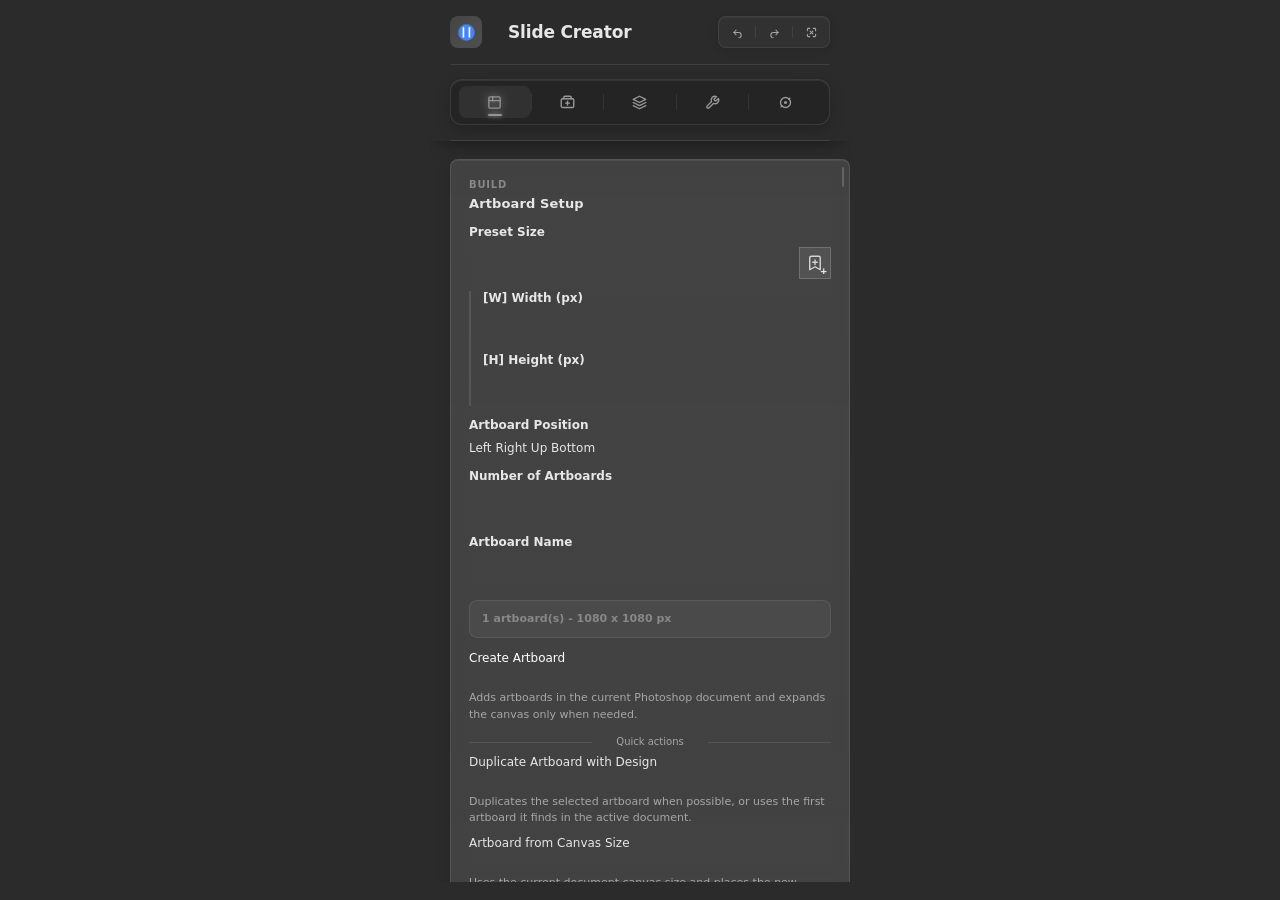
==== commit 3fef4cb5: "feat: update manifest and styles for improved UI and functionality - Updated manifest.json to change" ====
--- a/index.html
+++ b/index.html
@@ -127,6 +127,19 @@
               stroke-linecap="round" stroke-linejoin="round">
               <path
                 d="M14.7 6.3a1 1 0 0 0 0 1.4l1.6 1.6a1 1 0 0 0 1.4 0l3.77-3.77a6 6 0 0 1-7.94 7.94l-6.91 6.91a2.12 2.12 0 0 1-3-3l6.91-6.91a6 6 0 0 1 7.94-7.94l-3.76 3.76z" />
+            </svg>
+          </div>
+
+          <div class="tab-icon-divider"></div>
+
+          <div role="button" tabindex="-1" class="tab-icon-btn" data-tab-button="macros" title="Macros"
+            aria-label="Macros" aria-selected="false">
+            <svg xmlns="http://www.w3.org/2000/svg" viewBox="0 0 24 24" fill="none" stroke="#888888" stroke-width="2.2"
+              stroke-linecap="round" stroke-linejoin="round">
+              <circle cx="12" cy="12" r="8" />
+              <circle cx="12" cy="12" r="2.5" fill="currentColor" stroke="none" />
+              <path d="M17 7l2-2" />
+              <path d="M7 17l-2 2" />
             </svg>
           </div>
 
@@ -301,6 +314,12 @@
               height, fits the active image to the slide height, and can
               optionally create a sharper 2x layout.
             </p>
+
+            <!-- NEW OPTIMIZATION BUTTONS -->
+            <div class="row-2" style="display: flex; gap: 8px; margin-top: 8px;">
+              <sp-button id="btn-optimize-canvas" variant="secondary" size="s" style="flex: 1;">Optimize Canvas</sp-button>
+              <sp-button id="btn-scale-for-export" variant="secondary" size="s" style="flex: 1;">Scale for Export</sp-button>
+            </div>
           </section>
 
           <section class="card">
@@ -691,6 +710,60 @@
         <section class="tab-panel" data-tab-panel="tools">
           <div id="panel-root" class="auto-resize-root"></div>
         </section>
+
+        <section class="tab-panel" data-tab-panel="macros">
+          <section class="card card-emphasis macro-recorder-card">
+            <div class="section-header macro-section-header">
+              <div>
+                <span class="section-kicker">Automate</span>
+                <span class="section-title">Macros</span>
+              </div>
+              <div class="macro-toolbar">
+                <button id="btn-macro-record" type="button" class="macro-record-btn" data-action-button>Record</button>
+                <button id="btn-macro-save" type="button" class="macro-save-btn" data-action-button>Save</button>
+                <button id="btn-macro-refresh" type="button" class="macro-refresh-btn" data-action-button title="Refresh macros" aria-label="Refresh macros">&#8635;</button>
+              </div>
+            </div>
+            <div class="macro-name-row">
+              <sp-textfield id="macro-name-input" value="" placeholder="Macro name" size="s"></sp-textfield>
+            </div>
+          </section>
+
+          <section class="card">
+            <div class="section-header macro-list-header">
+              <div>
+                <span class="section-kicker">Actions</span>
+                <span class="section-title">Saved Macros</span>
+              </div>
+              <div class="macro-order-buttons" aria-label="Reorder selected macro">
+                <button id="btn-macro-move-up-header" type="button" title="Move selected macro up" aria-label="Move selected macro up" data-action-button>&#8593;</button>
+                <button id="btn-macro-move-down-header" type="button" title="Move selected macro down" aria-label="Move selected macro down" data-action-button>&#8595;</button>
+              </div>
+            </div>
+            <div id="macro-actions-list" class="macro-actions-list">
+              <span class="no-layers-msg">No Photoshop actions found.</span>
+            </div>
+          </section>
+        </section>
+      </div>
+
+      <div id="macro-edit-modal" class="modal-overlay hidden" aria-hidden="true">
+        <div class="layer-export-modal-content macro-edit-modal-content" role="dialog" aria-modal="true" aria-labelledby="macro-edit-title">
+          <div class="modal-header">
+            <h3 id="macro-edit-title">Edit Macro</h3>
+            <button id="macro-edit-close" class="modal-close" type="button" aria-label="Close macro editor">&times;</button>
+          </div>
+          <div class="macro-edit-body">
+            <div class="modal-field-group">
+              <span class="modal-field-label">Macro name</span>
+              <input id="macro-edit-name" type="text" maxlength="80" class="modal-input" />
+            </div>
+          </div>
+          <div class="modal-actions macro-edit-actions">
+            <button type="button" class="btn-cancel danger" id="macro-edit-delete">Delete</button>
+            <button type="button" class="btn-confirm" id="macro-edit-save">Save</button>
+          </div>
+        </div>
       </div>
       <div class="custom-scrollbar" id="custom-scrollbar">
         <div class="custom-scrollbar-thumb" id="custom-thumb"></div>
@@ -698,7 +771,12 @@
     </div>
 
     <div class="status-wrap hidden" id="status-wrap" aria-hidden="true">
-      <div class="status-bar hidden" id="status-bar" aria-live="polite"></div>
+      <div class="status-head">
+        <div class="status-bar hidden" id="status-bar" aria-live="polite"></div>
+        <button id="btn-copy-status" type="button" class="status-copy-btn hidden" title="Copy message" aria-label="Copy message">
+          <span aria-hidden="true">&#10697;</span>
+        </button>
+      </div>
       <div class="error-log hidden" id="error-log"></div>
     </div>
 
--- a/styles.css
+++ b/styles.css
@@ -494,6 +494,12 @@
     stroke-width: 2.5px;
     filter: drop-shadow(0 0 5px #bdbdbd);
 }
+.tab-icon-btn[data-tab-button="macros"]:hover svg,
+.tab-icon-btn[data-tab-button="macros"].active svg {
+    stroke: #d1d1d1;
+    stroke-width: 2.5px;
+    filter: drop-shadow(0 0 5px #d1d1d1);
+}
 
 /* Hover background tints */
 .tab-icon-btn[data-tab-button="artboard"]:hover  { background: rgba(148, 148, 148,0.14);  transform: translateY(-1px); }
@@ -503,6 +509,7 @@
 .tab-icon-btn[data-tab-button="colors"]:hover    { background: rgba(176, 176, 176,0.14);  transform: translateY(-1px); }
 .tab-icon-btn[data-tab-button="tools"]:hover     { background: rgba(143, 143, 143,0.14);  transform: translateY(-1px); }
 .tab-icon-btn[data-tab-button="library"]:hover   { background: rgba(189, 189, 189,0.14);  transform: translateY(-1px); }
+.tab-icon-btn[data-tab-button="macros"]:hover    { background: rgba(209, 209, 209,0.14);  transform: translateY(-1px); }
 
 /* Active background tints */
 .tab-icon-btn[data-tab-button="artboard"].active { background: rgba(148, 148, 148,0.12); }
@@ -512,6 +519,7 @@
 .tab-icon-btn[data-tab-button="colors"].active   { background: rgba(176, 176, 176,0.12); }
 .tab-icon-btn[data-tab-button="tools"].active    { background: rgba(143, 143, 143,0.12); }
 .tab-icon-btn[data-tab-button="library"].active  { background: rgba(189, 189, 189,0.12); }
+.tab-icon-btn[data-tab-button="macros"].active   { background: rgba(209, 209, 209,0.12); }
 
 /* Active dot indicator under icon */
 .tab-icon-btn.active::after {
@@ -531,6 +539,7 @@
 .tab-icon-btn[data-tab-button="colors"].active::after   { background: #b0b0b0; box-shadow: 0 0 5px #b0b0b0; }
 .tab-icon-btn[data-tab-button="tools"].active::after    { background: #8f8f8f; box-shadow: 0 0 5px #8f8f8f; }
 .tab-icon-btn[data-tab-button="library"].active::after  { background: #bdbdbd; box-shadow: 0 0 5px #bdbdbd; }
+.tab-icon-btn[data-tab-button="macros"].active::after   { background: #d1d1d1; box-shadow: 0 0 5px #d1d1d1; }
 
 .tab-icon-btn:focus { outline: none; }
 
@@ -970,25 +979,47 @@
 }
 
 .status-wrap {
-    margin-top: 8px;
-    padding: 0 20px 32px 20px;
+    margin-top: 5px;
+    padding: 0 10px 10px;
     flex-shrink: 0;
     display: flex;
     flex-direction: column;
-    gap: var(--spacing-s);
+    gap: 5px;
+}
+
+.status-head {
+    display: flex;
+    align-items: stretch;
+    gap: 5px;
 }
 
 .status-bar {
-    min-height: 30px;
+    min-height: 25px;
+    flex: 1 1 auto;
     display: flex;
     align-items: center;
     justify-content: center;
-    padding: 8px 10px;
-    border-radius: 8px;
+    padding: 5px 8px;
+    border-radius: 7px;
     background: var(--card-bg);
     color: var(--text-muted);
-    font-size: 11px;
-    text-align: center;
+    font-size: 12px;
+    line-height: 1.25;
+    text-align: left;
+}
+
+.status-copy-btn {
+    display: flex;
+    width: 31px;
+    min-width: 31px;
+    align-items: center;
+    justify-content: center;
+    border: 1px solid rgba(255, 255, 255, 0.18);
+    border-radius: 7px;
+    background: rgba(255, 255, 255, 0.08);
+    color: #f2f2f2;
+    font-size: 16px;
+    font-weight: 700;
 }
 
 .status-bar.working {
@@ -1010,15 +1041,15 @@
 }
 
 .error-log {
-    max-height: 100px;
+    max-height: 58px;
     overflow-y: auto;
     border-radius: 8px;
-    padding: 8px;
+    padding: 6px 8px;
     background: rgba(148, 148, 148, 0.1);
     border: 1px solid rgba(148, 148, 148, 0.3);
     color: #9b9b9b;
-    font-size: 10px;
-    font-family: monospace;
+    font-size: 11px;
+    line-height: 1.35;
     word-break: break-word;
 }
 
@@ -1198,6 +1229,8 @@
 .icon-button.smart-object:hover svg{ stroke:#b6b6b6; }
 .icon-button.smart-merge:hover     { background: linear-gradient(180deg, rgba(183, 183, 183,0.15), rgba(183, 183, 183,0.05)); border-color: rgba(183, 183, 183,0.3); }
 .icon-button.smart-merge:hover svg { stroke:#c6c6c6; }
+.icon-button.default-export-folder:hover { background: linear-gradient(180deg, rgba(190, 190, 190,0.15), rgba(132, 132, 132,0.05)); border-color: rgba(190, 190, 190,0.3); }
+.icon-button.default-export-folder:hover svg { stroke:#d8d8d8; }
 .icon-button.stamp-visible:hover   { background: linear-gradient(180deg, rgba(171, 171, 171,0.15), rgba(171, 171, 171,0.05)); border-color: rgba(171, 171, 171,0.3); }
 .icon-button.stamp-visible:hover svg { stroke:#c2c2c2; }
 .icon-button.new-layer:hover       { background: linear-gradient(180deg, rgba(173, 173, 173,0.15), rgba(173, 173, 173,0.05)); border-color: rgba(173, 173, 173,0.3); }
@@ -1243,6 +1276,9 @@
 .pill-btn.rasterize:hover    { background: linear-gradient(180deg, rgba(143, 143, 143,0.16), rgba(144, 144, 144,0.06)); }
 .pill-btn.rasterize:hover svg { stroke:#b1b1b1; }
 .pill-btn.rasterize:hover .pill-label { color:#b1b1b1; }
+.pill-btn.duplicate-effects:hover { background: linear-gradient(180deg, rgba(165, 165, 165,0.16), rgba(126, 126, 126,0.06)); }
+.pill-btn.duplicate-effects:hover svg { stroke:#e5e5e5; }
+.pill-btn.duplicate-effects:hover .pill-label { color:#e5e5e5; }
 
 #drag-ghost { position: fixed; pointer-events: none; z-index: 9999; opacity: 0.85; transform: rotate(2deg) scale(1.04); }
 
@@ -1263,6 +1299,54 @@
     background: linear-gradient(180deg, rgba(113, 113, 113, 0.14), rgba(47, 47, 47, 0.08));
     box-shadow: inset 0 1px 0 rgba(205, 205, 205, 0.08), 0 2px 6px rgba(0, 0, 0, 0.18);
     margin-bottom: 10px;
+}
+
+.tools-default-export-card {
+    display: flex;
+    flex-direction: column;
+    gap: 10px;
+    width: 100%;
+    padding: 14px;
+    border-radius: 8px;
+    border: 1px solid rgba(190, 190, 190, 0.18);
+    background: linear-gradient(180deg, rgba(96, 96, 96, 0.14), rgba(35, 35, 35, 0.08));
+    box-shadow: inset 0 1px 0 rgba(205, 205, 205, 0.08), 0 2px 6px rgba(0, 0, 0, 0.18);
+    margin-bottom: 10px;
+}
+
+.tools-default-export-actions {
+    display: grid;
+    grid-template-columns: minmax(0, 1fr) auto;
+    gap: 8px;
+    width: 100%;
+}
+
+.tools-default-export-btn,
+.tools-default-export-clear {
+    min-width: 0;
+    min-height: 34px;
+    padding: 0 10px;
+    border-radius: 8px;
+    border: 1px solid rgba(187, 187, 187, 0.22);
+    background: linear-gradient(180deg, rgba(255,255,255,0.08), rgba(255,255,255,0.03));
+    color: #e8e8e8;
+    font-size: 10px;
+    font-weight: 800;
+    letter-spacing: 0.03em;
+    text-transform: uppercase;
+    cursor: pointer;
+}
+
+.tools-default-export-clear {
+    width: 68px;
+    color: #cfcfcf;
+}
+
+.tools-default-export-btn:hover,
+.tools-default-export-clear:hover {
+    border-color: rgba(187, 187, 187, 0.45);
+    background: linear-gradient(180deg, rgba(187, 187, 187, 0.2), rgba(148, 148, 148, 0.08));
+    color: #ffffff;
 }
 
 .tools-save-timer-header {
@@ -1340,11 +1424,20 @@
     color: #c8c8c8;
 }
 
+.tools-export-row {
+    display: flex;
+    flex-direction: row;
+    gap: 10px;
+    width: 100%;
+}
+
 .tools-jpg-btn {
     display: flex;
     align-items: center;
     justify-content: center;
-    width: 100%;
+    gap: 8px;
+    flex: 1;
+    min-width: 0;
     height: 42px;
     border-radius: 8px;
     border: 1px solid rgba(179, 179, 179, 0.25);
@@ -1354,11 +1447,9 @@
     user-select: none;
     flex-shrink: 0;
     transition: all 0.2s cubic-bezier(0.2, 0, 0, 1);
-    margin-top: 14px !important;
-}
-
-.tools-jpg-btn > * { margin-right: 8px; }
-.tools-jpg-btn > *:last-child { margin-right: 0; }
+}
+
+
 
 .tools-jpg-btn svg {
     width: 17px;
@@ -1401,7 +1492,9 @@
     display: flex;
     align-items: center;
     justify-content: center;
-    width: 100%;
+    gap: 8px;
+    flex: 1;
+    min-width: 0;
     height: 38px;
     border-radius: 8px;
     border: 1px solid rgba(177, 177, 177, 0.25);
@@ -1411,7 +1504,6 @@
     user-select: none;
     flex-shrink: 0;
     transition: all 0.2s cubic-bezier(0.2, 0, 0, 1);
-    margin-top: 14px !important;
 }
 
 .tools-png-btn svg {
@@ -1891,6 +1983,155 @@
     cursor: not-allowed;
 }
 
+.guide-layer-order-modal-content {
+    width: min(520px, calc(100vw - 18px));
+    max-height: calc(100vh - 72px);
+}
+
+.guide-layer-order-body {
+    gap: 10px;
+    padding: 14px;
+}
+
+.guide-layer-region-summary {
+    display: flex;
+    flex-direction: column;
+    gap: 4px;
+    padding: 10px;
+    border: 1px solid rgba(255, 255, 255, 0.1);
+    background: rgba(11, 11, 11, 0.34);
+    color: #ececec;
+    font-size: 11px;
+}
+
+.guide-layer-region-summary strong {
+    color: #fff;
+    font-size: 12px;
+}
+
+.guide-layer-region-summary span {
+    overflow: hidden;
+    color: #bdbdbd;
+    text-overflow: ellipsis;
+    white-space: nowrap;
+}
+
+.guide-layer-order-list {
+    display: flex;
+    flex-direction: column;
+    gap: 6px;
+    min-height: 96px;
+    max-height: 280px;
+    overflow: auto;
+}
+
+.guide-layer-picker-label {
+    color: #f0f0f0;
+    font-size: 11px;
+    font-weight: 700;
+    text-transform: uppercase;
+}
+
+.guide-layer-order-row {
+    display: flex;
+    align-items: center;
+    gap: 7px;
+    min-height: 44px;
+    padding: 6px 7px;
+    box-sizing: border-box;
+    border: 1px solid rgba(255, 255, 255, 0.08);
+    background: rgba(255, 255, 255, 0.04);
+    color: #f4f4f4;
+}
+
+.guide-layer-order-error {
+    min-height: 40px;
+    padding: 10px;
+    border: 1px solid rgba(255, 255, 255, 0.18);
+    background: rgba(0, 0, 0, 0.35);
+    color: #fff;
+    font-size: 12px;
+}
+
+.guide-layer-order-row.selected {
+    border-color: rgba(255, 255, 255, 0.18);
+    background: rgba(255, 255, 255, 0.08);
+}
+
+.guide-layer-order-check {
+    width: 16px;
+    height: 16px;
+    margin: 0;
+    cursor: pointer;
+    accent-color: #d0d0d0;
+}
+
+.guide-layer-order-number {
+    display: flex;
+    width: 24px;
+    height: 24px;
+    align-items: center;
+    justify-content: center;
+    background: rgba(255, 255, 255, 0.11);
+    border: 1px solid rgba(255, 255, 255, 0.12);
+    color: #fff;
+    font-size: 12px;
+    font-weight: 700;
+}
+
+.guide-layer-order-name,
+.guide-layer-order-size {
+    min-width: 0;
+    overflow: hidden;
+    font-size: 12px;
+    text-overflow: ellipsis;
+    white-space: nowrap;
+}
+
+.guide-layer-order-name {
+    flex: 1 1 120px;
+}
+
+.guide-layer-order-size {
+    flex: 0 1 104px;
+    color: #c8c8c8;
+    font-size: 10px;
+    font-weight: 700;
+    text-align: right;
+}
+
+.guide-layer-order-moves {
+    display: flex;
+    flex: 0 0 90px;
+    gap: 4px;
+}
+
+.guide-layer-order-moves button {
+    flex: 1 1 0;
+    min-width: 0;
+    height: 29px;
+    border: 1px solid rgba(255, 255, 255, 0.12);
+    background: rgba(255, 255, 255, 0.06);
+    color: #efefef;
+    font-size: 10px;
+    font-weight: 700;
+    cursor: pointer;
+}
+
+.guide-layer-order-moves button:hover:not(:disabled) {
+    background: rgba(255, 255, 255, 0.12);
+}
+
+.guide-layer-order-moves button:disabled {
+    opacity: 0.38;
+    cursor: default;
+}
+
+.guide-layer-order-actions button:disabled {
+    opacity: 0.46;
+    cursor: not-allowed;
+}
+
 .tool-textarea {
     width: 100%;
     min-height: 116px;
@@ -1997,41 +2238,196 @@
 
 .notes-board-modal-content {
     width: min(520px, calc(100vw - 18px));
-}
-
-.notes-board-toolbar {
+    max-height: calc(100vh - 28px);
+    min-height: min(380px, calc(100vh - 34px));
+    display: flex;
+    flex-direction: column;
+}
+
+.notes-manager {
+    display: flex;
+    flex-direction: column;
+    gap: 10px;
+    padding: 12px;
+    min-height: 240px;
+    flex: 1;
+    overflow: visible;
+    position: relative;
+    z-index: 2;
+}
+
+.notes-composer {
+    display: flex;
+    flex-direction: column;
+    gap: 9px;
+    padding: 10px;
+    border: 1px solid rgba(255, 255, 255, 0.12);
+    border-radius: 8px;
+    background: rgba(0, 0, 0, 0.2);
+}
+
+.notes-composer-text {
+    width: 100%;
+    min-height: 84px;
+    max-height: 150px;
+    box-sizing: border-box;
+    resize: vertical;
+    border: 1px solid rgba(255, 255, 255, 0.18);
+    border-radius: 8px;
+    background: rgba(6, 6, 6, 0.78);
+    color: #f6f6f6;
+    padding: 9px;
+    font: 13px/1.4 Arial, sans-serif;
+    outline: none;
+}
+
+.notes-composer-footer {
+    display: flex;
+    align-items: center;
+    justify-content: space-between;
+    gap: 10px;
+}
+
+.notes-composer-swatches {
     display: flex;
     align-items: center;
     gap: 8px;
-    padding: 8px 10px;
-    border-bottom: 1px solid rgba(255, 255, 255, 0.08);
-}
-
-.notes-board-toolbar button {
-    width: 30px;
+}
+
+.notes-composer-swatch {
+    width: 28px;
     height: 28px;
+    padding: 0;
+    border: 2px solid rgba(255, 255, 255, 0.24);
+    border-radius: 6px;
+    background: var(--note-swatch-color);
+    cursor: pointer;
+}
+
+.notes-composer-swatch.selected {
+    border-color: #ffffff;
+    box-shadow: 0 0 0 2px rgba(255, 255, 255, 0.14);
+}
+
+.notes-save-btn,
+.note-card-actions button {
+    min-width: 30px;
+    height: 30px;
+    border: 1px solid rgba(255, 255, 255, 0.15);
+    border-radius: 8px;
     background: rgba(255, 255, 255, 0.08);
-    color: #fff;
+    color: #f4f4f4;
+    display: inline-flex;
+    align-items: center;
+    justify-content: center;
+    cursor: pointer;
+}
+
+.notes-save-btn {
+    min-width: 78px;
+    padding: 0 14px;
+    background: #2f7df6;
+    border-color: rgba(255, 255, 255, 0.24);
+    font-size: 12px;
+    font-weight: 800;
+}
+
+.notes-list {
+    display: flex;
+    flex-direction: column;
+    gap: 8px;
+    flex: 1;
+    min-height: 120px;
+    max-height: min(340px, calc(100vh - 250px));
+    overflow: auto;
+    padding-right: 2px;
+    color: #f4f4f4;
+}
+
+.note-card {
+    --note-color: #f5d76e;
+    display: grid;
+    grid-template-columns: auto minmax(0, 1fr) auto;
+    gap: 9px;
+    align-items: start;
+    padding: 10px;
     border: 1px solid rgba(255, 255, 255, 0.12);
-}
-
-.notes-board-viewport {
-    height: 360px;
-    overflow: auto;
-    padding: 14px;
-    background: rgba(0, 0, 0, 0.28);
-}
-
-.notes-board-surface {
-    width: 720px;
-    min-height: 520px;
-    transform-origin: top left;
-    padding: 18px;
-    box-sizing: border-box;
-    background: #252525;
+    border-left: 4px solid var(--note-color);
+    border-radius: 8px;
+    background: rgba(255, 255, 255, 0.055);
+    box-shadow: inset 0 1px 0 rgba(255,255,255,0.05);
+}
+
+.note-card-body {
+    min-width: 0;
+}
+
+.note-card-text {
     color: #f4f4f4;
-    border: 1px solid rgba(255, 255, 255, 0.12);
-    font: 14px/1.5 Arial, sans-serif;
+    font-size: 12px;
+    line-height: 1.38;
+    white-space: pre-wrap;
+    overflow-wrap: anywhere;
+}
+
+.note-card-actions {
+    display: flex;
+    gap: 5px;
+    align-items: center;
+    flex-wrap: wrap;
+    justify-content: flex-end;
+    max-width: 98px;
+}
+
+.note-card-actions svg {
+    width: 15px;
+    height: 15px;
+    fill: none;
+    stroke: currentColor;
+    stroke-width: 2;
+    stroke-linecap: round;
+    stroke-linejoin: round;
+}
+
+.note-save-action,
+.note-cancel-action {
+    width: auto !important;
+    padding: 0 8px;
+    font-size: 11px;
+}
+
+.note-card-swatches {
+    display: flex;
+    flex-direction: column;
+    gap: 5px;
+}
+
+.note-card-swatch {
+    width: 18px;
+    height: 18px;
+    padding: 0;
+    border: 1px solid rgba(255, 255, 255, 0.24);
+    border-radius: 5px;
+    background: var(--note-swatch-color);
+    cursor: pointer;
+}
+
+.note-card-swatch.selected {
+    border-color: #ffffff;
+    box-shadow: 0 0 0 2px rgba(255, 255, 255, 0.12);
+}
+
+.notes-empty {
+    display: block;
+    width: 100%;
+    padding: 18px 10px;
+    border: 1px dashed rgba(255, 255, 255, 0.14);
+    border-radius: 8px;
+    background: rgba(255, 255, 255, 0.035);
+    color: #a8a8a8;
+    font-size: 12px;
+    text-align: center;
+    cursor: pointer;
 }
 
 .layer-export-actions button:disabled {
@@ -2073,6 +2469,159 @@
     filter: brightness(1.08);
     transform: translateY(-1px);
     box-shadow: 0 6px 16px rgba(124, 124, 124, 0.36);
+}
+
+.btn-duplicate-layer-effects {
+    background: linear-gradient(135deg, #8a8a8a, #666666);
+    color: #fff;
+    box-shadow: 0 4px 12px rgba(138, 138, 138, 0.28);
+}
+
+.btn-duplicate-layer-effects:hover {
+    filter: brightness(1.08);
+    transform: translateY(-1px);
+    box-shadow: 0 6px 16px rgba(138, 138, 138, 0.36);
+}
+
+.duplicate-effects-body {
+    gap: 10px;
+    flex: 1 1 auto;
+    min-height: 0;
+    padding: 12px 14px;
+    overflow: hidden;
+}
+
+.duplicate-effects-modal-content {
+    width: min(520px, calc(100vw - 18px));
+    max-height: calc(100vh - 30px);
+    min-height: min(540px, calc(100vh - 36px));
+}
+
+.duplicate-effects-modal-content .modal-header {
+    flex: 0 0 auto;
+}
+
+.duplicate-effects-header-actions {
+    display: flex;
+    align-items: center;
+    gap: 6px;
+}
+
+.duplicate-effects-next {
+    width: 28px;
+    height: 28px;
+    border: 1px solid rgba(255, 255, 255, 0.16);
+    border-radius: 8px;
+    background: rgba(255, 255, 255, 0.08);
+    color: #ffffff;
+    font-size: 16px;
+    font-weight: 800;
+    line-height: 1;
+    cursor: pointer;
+}
+
+.duplicate-effects-next:hover {
+    background: rgba(255, 255, 255, 0.16);
+}
+
+.duplicate-effects-next.hidden {
+    display: none;
+}
+
+.duplicate-effects-source-list,
+.duplicate-effects-target-list {
+    flex: 0 1 auto;
+    max-height: min(330px, 52vh);
+    min-height: 180px;
+    overflow-y: auto;
+}
+
+.duplicate-effects-source,
+.duplicate-effects-target {
+    min-height: 50px;
+    margin-bottom: 6px;
+    padding: 9px 10px;
+    border: 1px solid rgba(255, 255, 255, 0.07);
+    border-radius: 3px;
+    background: rgba(255, 255, 255, 0.035);
+    box-shadow: inset 0 1px 0 rgba(255, 255, 255, 0.035);
+}
+
+.duplicate-effects-source:hover,
+.duplicate-effects-target:hover {
+    border-color: rgba(255, 255, 255, 0.14);
+    background: rgba(255, 255, 255, 0.06);
+}
+
+.duplicate-effects-search {
+    width: 100%;
+    min-height: 34px;
+    border: 1px solid rgba(255, 255, 255, 0.14);
+    border-radius: 8px;
+    background: rgba(8, 8, 8, 0.66);
+    color: #f1f1f1;
+    padding: 0 10px;
+    font-size: 12px;
+    outline: none;
+}
+
+.duplicate-effects-search:focus {
+    border-color: rgba(255, 255, 255, 0.32);
+    background: rgba(8, 8, 8, 0.78);
+}
+
+.duplicate-effects-choice-actions {
+    width: 100%;
+}
+
+.duplicate-effects-source.selected,
+.duplicate-effects-target.selected {
+    border-color: rgba(255, 255, 255, 0.28);
+    background: rgba(255, 255, 255, 0.085);
+}
+
+.duplicate-effects-target.hidden {
+    display: none;
+}
+
+.duplicate-effects-actions {
+    display: grid;
+    grid-template-columns: repeat(4, minmax(0, 1fr));
+    flex: 0 0 auto;
+    gap: 7px;
+    width: 100%;
+    padding: 10px 14px 14px;
+    border-top: 1px solid rgba(255, 255, 255, 0.08);
+}
+
+.duplicate-effects-inline-actions {
+    display: grid;
+    grid-template-columns: repeat(4, minmax(0, 1fr));
+    gap: 7px;
+    width: 100%;
+}
+
+.duplicate-effects-target-controls {
+    flex: 0 0 auto;
+    margin: 0 0 1px;
+    padding: 0;
+}
+
+.duplicate-effects-inline-actions button,
+.duplicate-effects-actions button {
+    min-width: 0;
+    min-height: 34px;
+    padding: 7px 5px;
+    white-space: normal;
+    line-height: 1.15;
+    border-radius: 8px;
+    font-size: 10px;
+    font-weight: 800;
+}
+
+.duplicate-effects-inline-actions #apply-duplicate-effects,
+.duplicate-effects-actions #apply-duplicate-effects {
+    font-size: 11px;
 }
 
 /* ── Export Options Modal ───────────────────────────────────────────── */
@@ -3152,6 +3701,176 @@
     border-top: 1px solid rgba(255, 255, 255, 0.08);
 }
 
+.macro-recorder-card { gap: 12px; }
+.macro-section-header {
+    flex-direction: row;
+    align-items: center;
+    justify-content: space-between;
+    gap: 8px;
+}
+.macro-section-header > div:first-child {
+    display: flex;
+    flex-direction: column;
+    gap: 2px;
+}
+.macro-toolbar { display: flex; align-items: center; gap: 5px; }
+.macro-refresh-btn {
+    width: 31px;
+    height: 31px;
+    border: 1px solid rgba(255, 255, 255, 0.16);
+    border-radius: 8px;
+    background: rgba(255, 255, 255, 0.08);
+    color: #fff;
+    font-family: Arial, sans-serif;
+    font-size: 18px;
+    font-weight: 700;
+}
+.macro-record-btn,
+.macro-save-btn {
+    display: flex;
+    min-height: 31px;
+    align-items: center;
+    justify-content: center;
+    min-width: 52px;
+    border: 1px solid rgba(255, 255, 255, 0.16);
+    border-radius: 8px;
+    background: rgba(255, 255, 255, 0.08);
+    color: #fff;
+    font-size: 12px;
+    font-weight: 700;
+    cursor: pointer;
+}
+.macro-save-btn { background: rgba(232, 232, 232, 0.18); }
+.macro-record-dot {
+    width: 10px;
+    height: 10px;
+    flex: 0 0 10px;
+    border-radius: 50%;
+    background: #d65a5a;
+    box-shadow: 0 0 0 2px rgba(214, 90, 90, 0.18);
+}
+.macro-name-row sp-textfield { width: 100%; }
+.macro-list-header {
+    flex-direction: row;
+    align-items: center;
+    justify-content: space-between;
+    gap: 10px;
+}
+.macro-list-header > div:first-child {
+    display: flex;
+    flex-direction: column;
+    gap: 2px;
+}
+.macro-order-buttons {
+    display: flex;
+    align-items: center;
+    gap: 5px;
+    margin-left: auto;
+}
+.macro-order-buttons button {
+    display: flex;
+    width: 29px;
+    height: 29px;
+    align-items: center;
+    justify-content: center;
+    border: 1px solid rgba(255, 255, 255, 0.14);
+    border-radius: 6px;
+    background: rgba(255, 255, 255, 0.07);
+    color: #fff;
+    font-family: Arial, sans-serif;
+    font-size: 17px;
+    font-weight: 700;
+}
+.macro-order-buttons button:disabled {
+    opacity: 0.35;
+}
+.macro-actions-list {
+    display: block;
+    max-height: 480px;
+    padding: 2px 1px 8px;
+    overflow-y: auto;
+}
+.macro-action-row {
+    display: flex;
+    align-items: center;
+    gap: 9px;
+    min-width: 0;
+    margin-bottom: 10px;
+    padding: 11px;
+    border: 1px solid rgba(255, 255, 255, 0.08);
+    border-radius: 8px;
+    background: rgba(255, 255, 255, 0.04);
+}
+.macro-action-row.selected {
+    border-color: rgba(255, 255, 255, 0.22);
+    background: rgba(255, 255, 255, 0.09);
+}
+.macro-play-btn,
+.macro-edit-btn {
+    width: 32px;
+    height: 32px;
+    border: 1px solid rgba(255, 255, 255, 0.12);
+    border-radius: 6px;
+    background: rgba(255, 255, 255, 0.06);
+    color: #f2f2f2;
+    font-size: 10px;
+    font-weight: 700;
+    cursor: pointer;
+}
+.macro-row-actions {
+    display: flex;
+    flex: 0 0 70px;
+    align-items: center;
+    justify-content: flex-end;
+    gap: 6px;
+}
+.macro-play-btn,
+.macro-edit-btn {
+    display: flex;
+    align-items: center;
+    justify-content: center;
+    padding: 0;
+}
+.macro-button-glyph {
+    display: block;
+    color: #fff;
+    font-family: Arial, sans-serif;
+    font-size: 17px;
+    font-weight: 700;
+    line-height: 1;
+}
+.macro-edit-modal-content {
+    width: min(330px, calc(100vw - 24px));
+}
+.macro-edit-body {
+    padding: 16px;
+}
+.macro-edit-actions .danger {
+    color: #ffd1d1;
+    border-color: rgba(255, 128, 128, 0.22);
+}
+.macro-action-copy {
+    display: block;
+    flex: 1 1 auto;
+    width: auto;
+    min-height: 0;
+    padding: 2px 1px 0;
+    text-align: left;
+}
+.macro-action-name,
+.macro-action-set {
+    min-width: 0;
+    overflow: hidden;
+    text-overflow: ellipsis;
+    white-space: nowrap;
+}
+.macro-action-name { color: #fff; font-size: 12px; font-weight: 700; line-height: 1.35; }
+.macro-action-set { margin-top: 4px; color: #bdbdbd; font-size: 10px; line-height: 1.3; }
+.macro-play-btn:hover,
+.macro-edit-btn:hover,
+.macro-record-btn:hover,
+.macro-save-btn:hover { background: rgba(255, 255, 255, 0.14); }
+
 .library-asset-row.selected {
     border-color: rgba(188, 188, 188, 0.9);
     background: rgba(188, 188, 188, 0.18);
@@ -3217,6 +3936,51 @@
     gap: 5px;
     padding: 5px 0;
     border-bottom: 1px solid rgba(255, 255, 255, 0.055);
+}
+
+.guide-region-mode {
+    display: inline-flex;
+    align-items: center;
+    gap: 12px;
+    width: auto;
+    max-width: max-content;
+    min-height: 30px;
+    padding: 7px 14px 7px 10px;
+    margin: 4px 0 5px;
+    border: 1px solid rgba(255, 255, 255, 0.1);
+    border-radius: 8px;
+    background: rgba(255, 255, 255, 0.045);
+    color: #f0f0f0;
+    font-size: 11px;
+    font-weight: 800;
+    box-sizing: border-box;
+    cursor: pointer;
+    user-select: none;
+}
+
+.guide-region-mode-check,
+.guide-region-mode input {
+    width: 15px;
+    height: 15px;
+    margin: 0;
+    flex: 0 0 auto;
+    opacity: 1;
+    min-width: 15px;
+    cursor: pointer !important;
+}
+
+.guide-region-mode-text,
+#panel-root .guide-region-mode .guide-region-mode-text {
+    display: inline-block;
+    min-width: 0;
+    color: #ffffff !important;
+    opacity: 1 !important;
+    font-size: 11px;
+    font-weight: 800;
+    line-height: 1.2;
+    white-space: nowrap;
+    text-shadow: 0 1px 1px rgba(0, 0, 0, 0.85);
+    cursor: pointer !important;
 }
 
 #panel-root .row-drop-divider {
@@ -3411,6 +4175,16 @@
 #panel-root .tools-save-timer-card {
     gap: 10px;
     padding: 14px;
+}
+
+#panel-root .tools-default-export-card {
+    gap: 10px;
+    padding: 14px;
+    margin-bottom: 0;
+}
+
+#panel-root .tools-default-export-actions {
+    gap: 8px;
 }
 
 #panel-root .tools-save-timer-kicker {
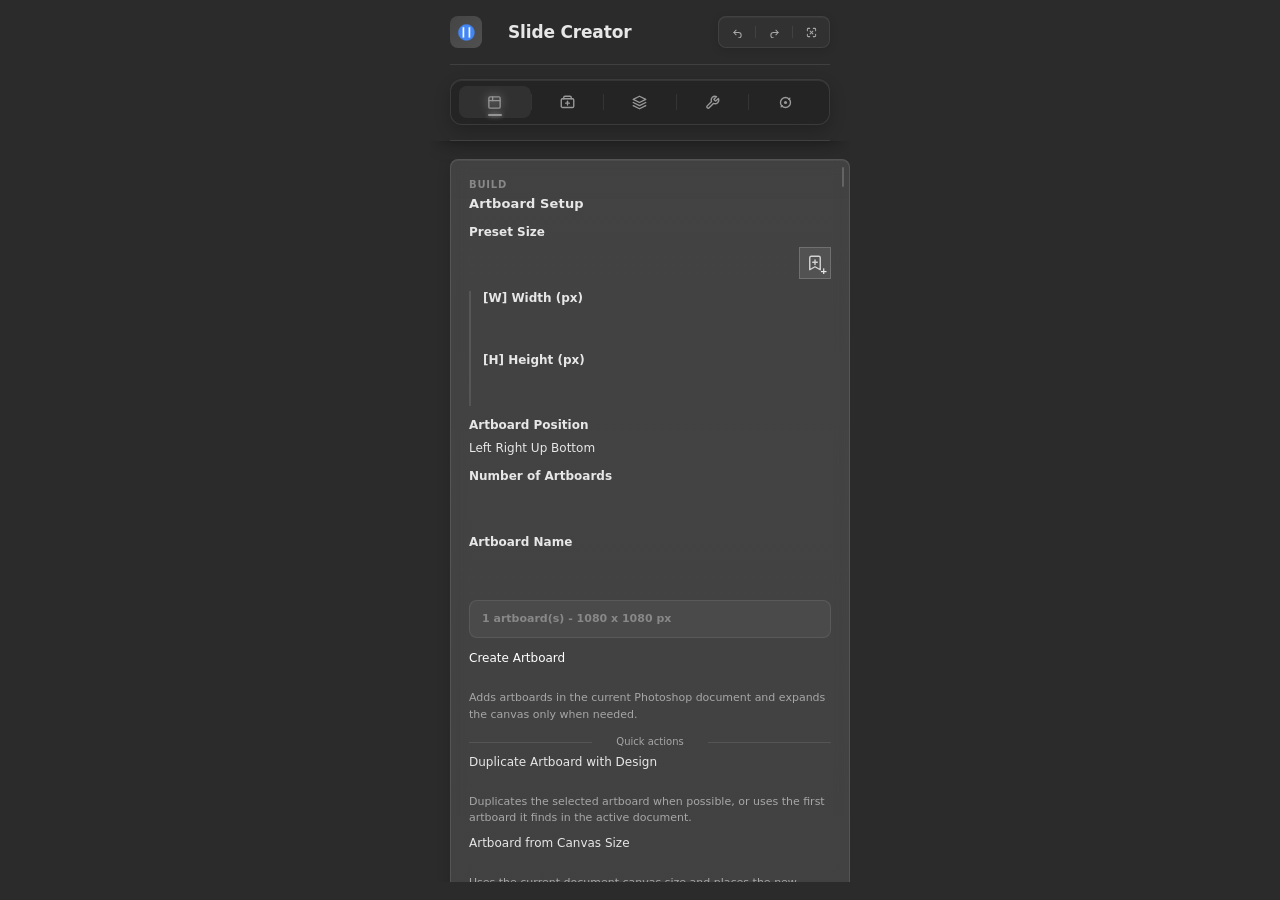
==== commit 7526873e: "Refactor slide creator panel rendering and state flow" ====
--- a/index.html
+++ b/index.html
@@ -207,7 +207,7 @@
             <div class="field-grid">
               <div class="field-row">
                 <span class="field-label">Number of Artboards</span>
-                <sp-textfield id="artboard-count" value="1" type="number" size="s"></sp-textfield>
+                <sp-textfield id="artboard-count" value="1" type="text" inputmode="numeric" pattern="[0-9]*" size="s"></sp-textfield>
               </div>
               <div class="field-row">
                 <span class="field-label">Artboard Name</span>
@@ -242,6 +242,18 @@
               <p class="hint-text">
                 Uses the current document canvas size and places the new artboard
                 beside your existing layout.
+              </p>
+
+              <div class="row-2 artboard-delete-row">
+                <sp-button id="btn-delete-artboard-with-layers" variant="secondary" size="s">
+                  Delete Artboard + Layers
+                </sp-button>
+                <sp-button id="btn-delete-artboard-keep-layers" variant="secondary" size="s">
+                  Delete Artboard Only
+                </sp-button>
+              </div>
+              <p class="hint-text">
+                Select an artboard or a layer inside it. Delete Artboard Only keeps the layers in place on the canvas.
               </p>
             </div>
           </section>
@@ -296,7 +308,7 @@
             <div class="field-grid">
               <div class="field-row">
                 <span class="field-label">Number of Slides</span>
-                <sp-textfield id="slide-count" value="6" type="number" size="s"></sp-textfield>
+                <sp-textfield id="slide-count" value="6" type="text" inputmode="numeric" pattern="[0-9]*" size="s"></sp-textfield>
               </div>
               <div class="field-row">
                 <span class="field-label">Filename Prefix</span>
@@ -308,11 +320,17 @@
               <sp-checkbox id="slide-highres">Automatic Sharp Output (2x)</sp-checkbox>
             </div>
 
-            <sp-button id="btn-create-slide" variant="cta" size="m" class="full-width">Create Slides</sp-button>
+            <sp-button id="btn-create-slide" variant="cta" size="m" class="full-width slide-create-primary">
+              Create Slides
+            </sp-button>
+            <sp-button id="btn-prompt-select-slides" variant="secondary" size="m" class="full-width slide-prompt-selector-button">
+              Prompt Selector Slides
+            </sp-button>
             <p class="hint-text">
               Resizes the current document canvas to the Slide Setup width and
               height, fits the active image to the slide height, and can
-              optionally create a sharper 2x layout.
+              optionally create a sharper 2x layout. Use Scale for Export to
+              upscale the full document to 3x, 4x, or 5x before exporting.
             </p>
 
             <!-- NEW OPTIMIZATION BUTTONS -->
@@ -368,7 +386,10 @@
                   Split the current layout into separate slide documents.
                 </div>
               </div>
-              <sp-button id="btn-crop-slides" variant="secondary" size="m" class="full-width">Crop Slides</sp-button>
+              <div class="row-2 crop-slides-row-visible">
+                <sp-button id="btn-crop-slides" variant="secondary" size="s">Crop Slides</sp-button>
+                <sp-button id="btn-prompt-crop-slides" variant="secondary" size="s">Prompt Selector Slides</sp-button>
+              </div>
             </div>
 
             <div class="action-group">
--- a/styles.css
+++ b/styles.css
@@ -935,6 +935,10 @@
     flex: 1;
 }
 
+.artboard-delete-row {
+    margin-top: 2px;
+}
+
 .action-group {
     display: flex;
     flex-direction: column;
@@ -1225,10 +1229,24 @@
 .icon-button.danger:hover svg      { stroke:#979797; }
 .icon-button.visibility:hover      { background: linear-gradient(180deg, rgba(181, 181, 181,0.15), rgba(181, 181, 181,0.05)); border-color: rgba(181, 181, 181,0.3); }
 .icon-button.visibility:hover svg  { stroke:#c8c8c8; }
-.icon-button.smart-object:hover    { background: linear-gradient(180deg, rgba(158, 158, 158,0.15), rgba(158, 158, 158,0.05)); border-color: rgba(158, 158, 158,0.3); }
-.icon-button.smart-object:hover svg{ stroke:#b6b6b6; }
-.icon-button.smart-merge:hover     { background: linear-gradient(180deg, rgba(183, 183, 183,0.15), rgba(183, 183, 183,0.05)); border-color: rgba(183, 183, 183,0.3); }
-.icon-button.smart-merge:hover svg { stroke:#c6c6c6; }
+.icon-button.smart-object,
+.icon-button.smart-merge {
+    background: linear-gradient(180deg, rgba(244, 148, 46, 0.34), rgba(188, 94, 18, 0.2));
+    border-color: rgba(245, 144, 38, 0.46);
+}
+.icon-button.smart-object svg,
+.icon-button.smart-merge svg { stroke: #ffad57; }
+.icon-button.smart-object:hover,
+.icon-button.smart-object:active,
+.icon-button.smart-merge:hover,
+.icon-button.smart-merge:active {
+    background: linear-gradient(180deg, rgba(214, 103, 10, 0.52), rgba(145, 63, 5, 0.36));
+    border-color: rgba(255, 129, 26, 0.72);
+}
+.icon-button.smart-object:hover svg,
+.icon-button.smart-object:active svg,
+.icon-button.smart-merge:hover svg,
+.icon-button.smart-merge:active svg { stroke:#ffd1a1; }
 .icon-button.default-export-folder:hover { background: linear-gradient(180deg, rgba(190, 190, 190,0.15), rgba(132, 132, 132,0.05)); border-color: rgba(190, 190, 190,0.3); }
 .icon-button.default-export-folder:hover svg { stroke:#d8d8d8; }
 .icon-button.stamp-visible:hover   { background: linear-gradient(180deg, rgba(171, 171, 171,0.15), rgba(171, 171, 171,0.05)); border-color: rgba(171, 171, 171,0.3); }
@@ -1259,6 +1277,10 @@
     border-color: rgba(255,255,255,0.18);
 }
 .pill-btn { width: auto; min-width: 92px; height: 100%; display: flex; flex-direction: row; justify-content: center; align-items: center; gap: 7px; padding: 0 9px; cursor: pointer; transition: background 0.2s; }
+.text-primary-pill-group,
+.text-secondary-pill-group { width: 100%; }
+.text-primary-pill-group .pill-btn,
+.text-secondary-pill-group .pill-btn { flex: 1 1 0; min-width: 0; }
 .pill-btn:hover  { background: rgba(255,255,255,0.06); }
 .pill-btn:active { background: rgba(0,0,0,0.2); }
 .pill-btn svg { width: 16px; height: 16px; stroke: #d2d2d2; stroke-width: 2.2; transition: stroke 0.2s; pointer-events: none; }
@@ -1280,12 +1302,409 @@
 .pill-btn.duplicate-effects:hover svg { stroke:#e5e5e5; }
 .pill-btn.duplicate-effects:hover .pill-label { color:#e5e5e5; }
 
+#btn-width,
+#btn-both,
+#btn-stretch-all {
+    background: linear-gradient(180deg, rgba(154, 111, 255, 0.34), rgba(95, 57, 176, 0.2));
+    border-color: rgba(157, 120, 255, 0.45);
+}
+
+#btn-width svg,
+#btn-both svg,
+#btn-stretch-all svg {
+    stroke: #c9b8ff;
+}
+
+#btn-width:hover,
+#btn-width:active,
+#btn-both:hover,
+#btn-both:active,
+#btn-stretch-all:hover,
+#btn-stretch-all:active {
+    background: linear-gradient(180deg, rgba(122, 76, 224, 0.5), rgba(71, 37, 143, 0.34));
+    border-color: rgba(181, 151, 255, 0.72);
+}
+
+#btn-width:hover svg,
+#btn-width:active svg,
+#btn-both:hover svg,
+#btn-both:active svg,
+#btn-stretch-all:hover svg,
+#btn-stretch-all:active svg {
+    stroke: #eee8ff;
+}
+
+#btn-convert-layers,
+#btn-paste-text-lines,
+#btn-text-manager {
+    background: linear-gradient(180deg, rgba(255, 116, 116, 0.28), rgba(166, 48, 48, 0.16));
+    border-color: rgba(255, 126, 126, 0.36);
+}
+
+#btn-convert-layers svg,
+#btn-paste-text-lines svg,
+#btn-text-manager svg {
+    stroke: #ffb3b3;
+}
+
+#btn-convert-layers .pill-label,
+#btn-paste-text-lines .pill-label,
+#btn-text-manager .pill-label {
+    color: #ffd0d0;
+}
+
+#btn-convert-layers:hover,
+#btn-convert-layers:active,
+#btn-paste-text-lines:hover,
+#btn-paste-text-lines:active,
+#btn-text-manager:hover,
+#btn-text-manager:active {
+    background: linear-gradient(180deg, rgba(192, 42, 42, 0.48), rgba(112, 18, 18, 0.32));
+}
+
+#btn-convert-layers:hover svg,
+#btn-convert-layers:active svg,
+#btn-paste-text-lines:hover svg,
+#btn-paste-text-lines:active svg,
+#btn-text-manager:hover svg,
+#btn-text-manager:active svg {
+    stroke: #ffe1e1;
+}
+
+#btn-convert-layers:hover .pill-label,
+#btn-convert-layers:active .pill-label,
+#btn-paste-text-lines:hover .pill-label,
+#btn-paste-text-lines:active .pill-label,
+#btn-text-manager:hover .pill-label,
+#btn-text-manager:active .pill-label {
+    color: #ffe1e1;
+}
+
+#btn-notes-board,
+#btn-default-export-folder,
+#btn-rasterize {
+    background: linear-gradient(180deg, rgba(244, 201, 69, 0.32), rgba(157, 116, 19, 0.18));
+    border-color: rgba(244, 202, 75, 0.42);
+}
+
+#btn-notes-board svg,
+#btn-default-export-folder svg,
+#btn-rasterize svg {
+    stroke: #ffe28a;
+}
+
+#btn-notes-board .pill-label,
+#btn-default-export-folder .pill-label,
+#btn-rasterize .pill-label {
+    color: #ffebb0;
+}
+
+#btn-notes-board:hover,
+#btn-notes-board:active,
+#btn-default-export-folder:hover,
+#btn-default-export-folder:active,
+#btn-rasterize:hover,
+#btn-rasterize:active {
+    background: linear-gradient(180deg, rgba(210, 161, 23, 0.5), rgba(123, 84, 7, 0.32));
+}
+
+#btn-notes-board:hover svg,
+#btn-notes-board:active svg,
+#btn-default-export-folder:hover svg,
+#btn-default-export-folder:active svg,
+#btn-rasterize:hover svg,
+#btn-rasterize:active svg {
+    stroke: #fff1b8;
+}
+
+#btn-notes-board:hover .pill-label,
+#btn-notes-board:active .pill-label,
+#btn-default-export-folder:hover .pill-label,
+#btn-default-export-folder:active .pill-label,
+#btn-rasterize:hover .pill-label,
+#btn-rasterize:active .pill-label {
+    color: #fff1b8;
+}
+
+#btn-remove-effects,
+#btn-guide-layer-order,
+#btn-duplicate-effects,
+#btn-text-slide-align {
+    background: linear-gradient(180deg, rgba(79, 206, 126, 0.28), rgba(33, 126, 69, 0.16));
+    border-color: rgba(93, 220, 139, 0.36);
+}
+
+#btn-remove-effects svg,
+#btn-guide-layer-order svg,
+#btn-duplicate-effects svg,
+#btn-text-slide-align svg {
+    stroke: #a8f0bd;
+}
+
+#btn-remove-effects .pill-label,
+#btn-guide-layer-order .pill-label,
+#btn-duplicate-effects .pill-label,
+#btn-text-slide-align .pill-label {
+    color: #c7f7d2;
+}
+
+#btn-remove-effects:hover,
+#btn-remove-effects:active,
+#btn-guide-layer-order:hover,
+#btn-guide-layer-order:active,
+#btn-duplicate-effects:hover,
+#btn-duplicate-effects:active,
+#btn-text-slide-align:hover,
+#btn-text-slide-align:active {
+    background: linear-gradient(180deg, rgba(38, 154, 81, 0.48), rgba(16, 89, 43, 0.32));
+}
+
+#btn-remove-effects:hover svg,
+#btn-remove-effects:active svg,
+#btn-guide-layer-order:hover svg,
+#btn-guide-layer-order:active svg,
+#btn-duplicate-effects:hover svg,
+#btn-duplicate-effects:active svg,
+#btn-text-slide-align:hover svg,
+#btn-text-slide-align:active svg {
+    stroke: #defbe5;
+}
+
+#btn-remove-effects:hover .pill-label,
+#btn-remove-effects:active .pill-label,
+#btn-guide-layer-order:hover .pill-label,
+#btn-guide-layer-order:active .pill-label,
+#btn-duplicate-effects:hover .pill-label,
+#btn-duplicate-effects:active .pill-label,
+#btn-text-slide-align:hover .pill-label,
+#btn-text-slide-align:active .pill-label {
+    color: #defbe5;
+}
+
+#btn-delete {
+    background: linear-gradient(180deg, rgba(255, 96, 96, 0.34), rgba(158, 36, 36, 0.2));
+    border-color: rgba(255, 111, 111, 0.46);
+}
+
+#btn-delete svg {
+    stroke: #ffb7b7;
+}
+
+#btn-delete:hover,
+#btn-delete:active {
+    background: linear-gradient(180deg, rgba(196, 34, 34, 0.52), rgba(108, 14, 14, 0.34));
+    border-color: rgba(255, 139, 139, 0.68);
+}
+
+#btn-delete:hover svg,
+#btn-delete:active svg {
+    stroke: #ffe0e0;
+}
+
+#btn-visibility,
+#btn-link-layers {
+    background: linear-gradient(180deg, rgba(76, 160, 255, 0.34), rgba(35, 92, 176, 0.2));
+    border-color: rgba(91, 169, 255, 0.46);
+}
+
+#btn-visibility svg,
+#btn-link-layers svg {
+    stroke: #add4ff;
+}
+
+#btn-visibility:hover,
+#btn-visibility:active,
+#btn-link-layers:hover,
+#btn-link-layers:active {
+    background: linear-gradient(180deg, rgba(38, 115, 218, 0.52), rgba(16, 62, 139, 0.34));
+    border-color: rgba(133, 194, 255, 0.68);
+}
+
+#btn-visibility:hover svg,
+#btn-visibility:active svg,
+#btn-link-layers:hover svg,
+#btn-link-layers:active svg {
+    stroke: #e0f0ff;
+}
+
 #drag-ghost { position: fixed; pointer-events: none; z-index: 9999; opacity: 0.85; transform: rotate(2deg) scale(1.04); }
 
 /* ── Tools Panel JPG Export Button ─────────────────────────────────────── */
 .tools-bottom-spacer {
     height: 12px;
     flex-shrink: 0;
+}
+
+.slide-create-button-row,
+.slide-crop-button-row {
+    display: grid;
+    grid-template-columns: minmax(0, 1fr) minmax(0, 1fr);
+    gap: 8px;
+    width: 100%;
+    min-height: 42px;
+    margin-top: 2px;
+    overflow: visible;
+}
+
+.slide-create-button-row {
+    visibility: visible;
+    opacity: 1;
+}
+
+.slide-create-button-row sp-button,
+.slide-crop-button-row sp-button {
+    width: 100%;
+}
+
+.crop-slides-row-visible {
+    width: 100%;
+    margin-top: 2px;
+}
+
+.crop-slides-row-visible sp-button {
+    flex: 1 1 0;
+    min-width: 0;
+}
+
+.slide-crop-action-btn {
+    display: flex !important;
+    align-items: center;
+    justify-content: center;
+    width: 100%;
+    height: 40px;
+    min-height: 40px;
+    padding: 0 10px;
+    border: 2px solid rgba(230, 230, 230, 0.72);
+    border-radius: 999px;
+    background: transparent;
+    color: #d8d8d8;
+    font-size: 13px;
+    font-weight: 800;
+    cursor: pointer;
+    box-sizing: border-box;
+    visibility: visible !important;
+    opacity: 1 !important;
+}
+
+.slide-crop-action-btn:hover,
+.slide-crop-action-btn:focus-visible {
+    border-color: rgba(255, 255, 255, 0.92);
+    background: rgba(255, 255, 255, 0.06);
+    color: #ffffff;
+    outline: none;
+}
+
+.prompt-slide-selector-content {
+    width: min(360px, calc(100vw - 28px));
+    min-height: 0;
+    max-height: calc(100vh - 28px);
+    overflow: visible !important;
+    display: block !important;
+    background: #141414;
+    position: relative;
+    z-index: 2147483647;
+}
+
+#prompt-slide-selector-modal {
+    background: rgba(0, 0, 0, 0.68);
+    z-index: 2147483647;
+}
+
+body.prompt-selector-modal-open .sticky-top-wrap,
+body.prompt-selector-modal-open .panel-scroll-container,
+body.prompt-selector-modal-open .status-wrap {
+    pointer-events: none;
+    user-select: none;
+    filter: brightness(0.45) saturate(0.8);
+}
+
+body.prompt-selector-modal-open .panel-scroll-container {
+    overflow: hidden !important;
+}
+
+body.prompt-selector-modal-open .panel sp-textfield,
+body.prompt-selector-modal-open .panel sp-dropdown,
+body.prompt-selector-modal-open .panel sp-button {
+    visibility: hidden;
+}
+
+body.prompt-selector-modal-open #prompt-slide-selector-modal,
+body.prompt-selector-modal-open #prompt-slide-selector-modal * {
+    pointer-events: auto;
+    user-select: auto;
+    visibility: visible;
+}
+
+.prompt-slide-selector-body {
+    display: block;
+    padding: 14px 16px;
+    overflow: visible !important;
+}
+
+.prompt-slide-selector-hint {
+    margin: 0;
+    color: #d3d3d3;
+    font-size: 12px;
+    line-height: 1.35;
+}
+
+.prompt-slide-selector-grid {
+    display: flex !important;
+    flex-wrap: wrap;
+    gap: 8px;
+    max-height: 190px;
+    min-height: 42px;
+    overflow-y: auto;
+    margin-top: 12px;
+    padding: 2px 2px 6px;
+}
+
+.prompt-slide-option {
+    display: flex !important;
+    align-items: center;
+    justify-content: center;
+    min-height: 36px;
+    height: 36px;
+    width: calc(25% - 6px);
+    padding: 0;
+    border: 1px solid rgba(255, 255, 255, 0.14);
+    border-radius: 8px;
+    background: rgba(255, 255, 255, 0.055);
+    color: #ededed;
+    -webkit-text-fill-color: #ededed;
+    font-size: 13px;
+    font-weight: 800;
+    cursor: pointer;
+    text-align: center;
+}
+
+.prompt-slide-option.selected {
+    border-color: rgba(255, 255, 255, 0.58);
+    background: linear-gradient(180deg, rgba(86, 86, 86, 0.96), rgba(33, 33, 33, 0.96));
+    color: #ffffff;
+    -webkit-text-fill-color: #ffffff;
+}
+
+.prompt-slide-selector-actions {
+    display: flex !important;
+    gap: 12px;
+    padding: 12px 16px 12px;
+    border-top: 1px solid rgba(255, 255, 255, 0.08);
+    overflow: visible !important;
+}
+
+.prompt-slide-action {
+    flex: 1 1 0;
+    display: flex !important;
+    align-items: center;
+    justify-content: center;
+    min-height: 34px;
+    height: 34px;
+    border-radius: 8px;
+    font-size: 12px;
+    font-weight: 800;
+    cursor: pointer;
+    text-align: center;
 }
 
 .tools-save-timer-card {
@@ -1782,6 +2201,202 @@
     width: min(340px, calc(100vw - 28px));
 }
 
+.text-manager-dialog {
+    width: min(500px, calc(100vw - 28px));
+    height: min(760px, calc(100vh - 20px));
+    max-height: calc(100vh - 20px);
+    box-sizing: border-box;
+    background: #111;
+    border: 1px solid rgba(255, 255, 255, 0.1);
+    border-radius: 8px;
+    box-shadow:
+        0 24px 54px rgba(0, 0, 0, 0.72),
+        inset 0 1px 0 rgba(255, 255, 255, 0.06);
+    display: flex;
+    flex-direction: column;
+    overflow: hidden;
+}
+
+.text-manager-header,
+.text-manager-controls,
+.text-manager-actions {
+    background: #161616;
+    border-color: rgba(255, 255, 255, 0.08);
+}
+
+.text-manager-header {
+    display: flex;
+    flex: 0 0 auto;
+    align-items: center;
+    justify-content: space-between;
+    padding: 14px 18px;
+    border-bottom: 1px solid rgba(255, 255, 255, 0.08);
+}
+
+.text-manager-header h3 {
+    margin: 0;
+    color: #f4f4f4;
+    font-size: 16px;
+    font-weight: 700;
+    letter-spacing: 0;
+}
+
+.text-manager-close {
+    width: 26px;
+    height: 26px;
+    padding: 0;
+    border: 0;
+    background: transparent;
+    color: #c7c7c7;
+    font-size: 24px;
+    line-height: 1;
+    cursor: pointer;
+}
+
+.text-manager-close:hover,
+.text-manager-close:focus-visible {
+    color: #fff;
+    outline: none;
+}
+
+.text-manager-controls {
+    flex: 0 0 auto;
+    min-height: 44px;
+    box-sizing: border-box;
+    padding: 10px 18px;
+    border-bottom: 1px solid rgba(255, 255, 255, 0.08);
+}
+
+.text-manager-check-row,
+.text-manager-row-head {
+    display: flex;
+    align-items: center;
+    gap: 9px;
+}
+
+.text-manager-check-row {
+    min-height: 24px;
+    color: #d2d2d2;
+    font-size: 13px;
+    line-height: 1.3;
+    cursor: pointer;
+}
+
+.text-manager-checkbox,
+#text-manager-select-all {
+    width: 16px;
+    height: 16px;
+    margin: 0;
+    accent-color: #c9c9c9;
+    cursor: pointer;
+    flex: 0 0 auto;
+}
+
+.text-manager-list {
+    flex: 1 1 auto;
+    min-height: 0;
+    overscroll-behavior: contain;
+    overflow: auto;
+    background: #111;
+}
+
+.text-manager-list::-webkit-scrollbar {
+    width: 7px;
+}
+
+.text-manager-list::-webkit-scrollbar-track {
+    background: #151515;
+}
+
+.text-manager-list::-webkit-scrollbar-thumb {
+    background: rgba(255, 255, 255, 0.28);
+    border-radius: 10px;
+}
+
+.text-manager-row {
+    padding: 13px 18px 14px;
+    border-bottom: 1px solid rgba(255, 255, 255, 0.08);
+    display: flex;
+    flex-direction: column;
+    gap: 8px;
+}
+
+.text-manager-layer-name {
+    min-width: 0;
+    color: #e2e2e2;
+    font-size: 12px;
+    line-height: 1.35;
+    font-weight: 700;
+    overflow: hidden;
+    text-overflow: ellipsis;
+}
+
+.text-manager-input {
+    width: 100%;
+    min-height: 64px;
+    box-sizing: border-box;
+    padding: 10px 11px;
+    border: 1px solid rgba(255, 255, 255, 0.14);
+    border-radius: 5px;
+    background: #050505;
+    color: #f6f6f6;
+    font: 13px/1.45 Arial, sans-serif;
+    letter-spacing: 0;
+    resize: vertical;
+    white-space: pre-wrap;
+    overflow-wrap: break-word;
+    overscroll-behavior: contain;
+    caret-color: #fff;
+}
+
+.text-manager-input:hover {
+    border-color: rgba(255, 255, 255, 0.22);
+}
+
+.text-manager-input:focus {
+    border-color: rgba(255, 255, 255, 0.36);
+    box-shadow: 0 0 0 1px rgba(255, 255, 255, 0.16);
+    outline: none;
+}
+
+.text-manager-input::selection {
+    background: rgba(255, 255, 255, 0.24);
+}
+
+.text-manager-actions {
+    display: flex;
+    flex: 0 0 auto;
+    gap: 10px;
+    min-height: 58px;
+    box-sizing: border-box;
+    padding: 10px 18px;
+    border-top: 1px solid rgba(255, 255, 255, 0.08);
+}
+
+.text-manager-button {
+    flex: 1 1 0;
+    min-width: 0;
+    min-height: 34px;
+    border: 1px solid rgba(255, 255, 255, 0.16);
+    border-radius: 5px;
+    background: #242424;
+    color: #f3f3f3;
+    font-size: 13px;
+    font-weight: 700;
+    cursor: pointer;
+}
+
+.text-manager-button.primary {
+    background: #303030;
+    border-color: rgba(255, 255, 255, 0.22);
+}
+
+.text-manager-button:hover,
+.text-manager-button:focus-visible {
+    background: #3a3a3a;
+    outline: none;
+}
+
 /* Subtle glow effect for the blue-grey gradient */
 .preset-manager-modal-content::before {
     content: "";
@@ -2625,6 +3240,640 @@
 }
 
 /* ── Export Options Modal ───────────────────────────────────────────── */
+.text-slide-align-modal-content {
+    width: min(520px, calc(100vw - 12px));
+    max-height: calc(100vh - 12px);
+    overflow: hidden;
+    border: 1px solid rgba(85, 104, 126, 0.42);
+    border-radius: 14px;
+    background:
+        radial-gradient(circle at 18% 0%, rgba(255, 255, 255, 0.045), transparent 34%),
+        linear-gradient(145deg, #151515 0%, #050505 54%, #101010 100%);
+    box-shadow:
+        0 26px 58px rgba(0, 0, 0, 0.72),
+        inset 0 1px 0 rgba(255, 255, 255, 0.08);
+    color: #f4f7fb;
+}
+
+#text-slide-align-modal .modal-header {
+    min-height: 50px;
+    padding: 12px 22px 10px;
+    border-bottom: 1px solid rgba(255, 255, 255, 0.07);
+    background: transparent;
+}
+
+.text-slide-align-title-row {
+    display: flex;
+    align-items: center;
+    justify-content: space-between;
+    gap: 14px;
+    flex: 1 1 auto;
+    min-width: 0;
+}
+
+#text-slide-align-modal .modal-header h3 {
+    margin: 0;
+    color: #f5f7fb;
+    font-size: 16px;
+    font-weight: 850;
+    letter-spacing: -0.02em;
+}
+
+.text-slide-align-board-count {
+    flex: 0 0 auto;
+    margin-left: auto;
+    margin-right: 12px;
+    min-width: 70px;
+    height: 28px;
+    padding: 0 12px;
+    border: 1px solid rgba(160, 160, 160, 0.28);
+    border-radius: 14px;
+    background: rgba(255, 255, 255, 0.055);
+    color: #d6d6d6;
+    display: inline-flex;
+    align-items: center;
+    justify-content: center;
+    font-size: 11px;
+    font-weight: 800;
+    line-height: 1;
+    white-space: nowrap;
+}
+
+#text-slide-align-modal .modal-close {
+    width: 28px;
+    height: 28px;
+    border: 1px solid rgba(116, 134, 156, 0.25);
+    border-radius: 999px;
+    background: rgba(7, 10, 14, 0.35);
+    color: #aab4c1;
+    font-size: 20px;
+    line-height: 1;
+}
+
+#text-slide-align-modal .modal-close:hover {
+    border-color: rgba(210, 210, 210, 0.42);
+    color: #ffffff;
+}
+
+.text-slide-align-body {
+    gap: 10px;
+    flex: 0 1 auto;
+    min-height: 0;
+    max-height: calc(100vh - 220px);
+    padding: 10px 24px;
+    overflow-y: auto;
+    scrollbar-width: thin;
+    scrollbar-color: rgba(89, 108, 130, 0.58) transparent;
+}
+
+.text-slide-align-section {
+    display: flex;
+    flex-direction: column;
+    flex: 0 0 auto;
+    gap: 7px;
+    min-height: 0;
+}
+
+.text-slide-align-section-head {
+    display: flex;
+    align-items: center;
+    justify-content: space-between;
+    gap: 10px;
+    color: #f7f9fd;
+    font-size: 12px;
+    font-weight: 800;
+    letter-spacing: -0.01em;
+    text-transform: none;
+}
+
+.text-slide-align-mini-actions {
+    display: flex;
+    align-items: center;
+    gap: 5px;
+}
+
+.text-slide-layer-filter-list {
+    display: flex;
+    align-items: center;
+    gap: 5px;
+    margin-right: 6px;
+}
+
+.text-slide-align-mini-actions .text-slide-layer-filter {
+    display: flex;
+    align-items: center;
+    justify-content: center;
+    width: 13px;
+    min-width: 13px;
+    max-width: 13px;
+    height: 13px;
+    min-height: 13px;
+    padding: 0;
+    border: 1px solid rgba(0, 0, 0, 0.45);
+    border-radius: 999px;
+    background: var(--layer-kind-text, #d6d6d6);
+    color: transparent;
+    cursor: pointer;
+    box-shadow: 0 0 0 1px var(--layer-kind-border, rgba(255, 255, 255, 0.2));
+}
+
+.text-slide-align-mini-actions .text-slide-layer-filter span {
+    display: none;
+}
+
+.text-slide-align-mini-actions .text-slide-layer-filter:hover,
+.text-slide-align-mini-actions .text-slide-layer-filter.selected {
+    border-color: #ffffff;
+    box-shadow:
+        0 0 0 1px rgba(255, 255, 255, 0.65),
+        0 0 0 3px rgba(255, 255, 255, 0.08);
+}
+
+.text-slide-align-mini-actions button {
+    min-width: 60px;
+    min-height: 30px;
+    border: 1px solid rgba(96, 112, 132, 0.44);
+    border-radius: 9px;
+    background: linear-gradient(180deg, rgba(35, 43, 52, 0.92), rgba(14, 18, 23, 0.88));
+    color: #f0f3f8;
+    font-size: 11px;
+    font-weight: 800;
+    cursor: pointer;
+}
+
+.text-slide-align-mini-actions button:hover {
+    border-color: rgba(210, 210, 210, 0.44);
+    background: linear-gradient(180deg, rgba(68, 68, 68, 0.72), rgba(25, 25, 25, 0.82));
+    color: #ffffff;
+}
+
+.text-slide-align-list {
+    display: flex;
+    flex-direction: column;
+    gap: 0;
+    height: 96px;
+    min-height: 0;
+    overflow-y: scroll;
+    border: 1px solid rgba(82, 99, 119, 0.36);
+    border-radius: 9px;
+    background: linear-gradient(180deg, rgba(20, 20, 20, 0.94), rgba(8, 8, 8, 0.94));
+    padding: 0;
+    padding-right: 8px;
+    scrollbar-width: thin;
+    scrollbar-color: rgba(91, 106, 126, 0.72) transparent;
+}
+
+.text-slide-align-text-list {
+    height: 172px;
+}
+
+#text-slide-align-modal .guide-layer-region-summary {
+    display: flex !important;
+    flex-direction: row !important;
+    align-items: center;
+    justify-content: flex-start;
+    gap: 24px;
+    min-height: 58px;
+    padding: 10px 12px;
+    border: 1px solid rgba(78, 99, 125, 0.36);
+    border-radius: 9px;
+    background:
+        radial-gradient(circle at 12% 50%, rgba(255, 255, 255, 0.055), transparent 24%),
+        linear-gradient(135deg, rgba(28, 28, 28, 0.96), rgba(12, 12, 12, 0.96));
+    box-shadow: inset 0 1px 0 rgba(255, 255, 255, 0.055);
+}
+
+#text-slide-align-modal .guide-layer-region-summary .text-slide-align-summary-copy {
+    display: flex;
+    flex-direction: column;
+    align-items: flex-start;
+    justify-content: center;
+    flex: 1 1 auto;
+    min-width: 0;
+    text-align: left;
+    margin-left: 6px;
+}
+
+#text-slide-align-modal .guide-layer-region-summary .text-slide-align-summary-copy strong,
+#text-slide-align-modal .guide-layer-region-summary .text-slide-align-summary-copy span {
+    display: block;
+    width: 100%;
+    text-align: left;
+}
+
+.text-slide-align-summary-icon {
+    display: flex;
+    align-items: center;
+    justify-content: center;
+    width: 32px;
+    height: 32px;
+    flex: 0 0 32px;
+    border: 1px solid rgba(170, 170, 170, 0.34);
+    border-radius: 999px;
+    background: rgba(255, 255, 255, 0.055);
+    color: #cfcfcf;
+}
+
+.text-slide-align-summary-icon svg {
+    width: 17px;
+    height: 17px;
+    stroke: currentColor;
+}
+
+.text-slide-align-summary-copy {
+    display: flex;
+    flex-direction: column;
+    gap: 3px;
+    flex: 1 1 auto;
+    min-width: 0;
+    overflow: visible;
+    text-align: left;
+}
+
+.text-slide-align-summary-copy strong {
+    color: #f5f8fc;
+    font-size: 12px;
+    font-weight: 850;
+}
+
+.text-slide-align-summary-copy span {
+    color: #9da8b7;
+    font-size: 11px;
+    line-height: 1.35;
+}
+
+.text-row {
+    align-items: center;
+}
+
+.text-row .text-slide-align-main {
+    padding-top: 0;
+}
+
+.text-row .text-slide-align-meta {
+    padding-top: 0;
+}
+
+.text-slide-align-row {
+    display: flex;
+    align-items: center;
+    gap: 8px;
+    flex: 0 0 auto;
+    min-height: 42px;
+    padding: 6px 8px 6px 10px;
+    border: 0;
+    border-left: 3px solid rgba(255, 255, 255, 0.12);
+    border-radius: 0;
+    background: rgba(255, 255, 255, 0.015);
+    color: #ffffff !important;
+    -webkit-text-fill-color: #ffffff !important;
+    cursor: pointer;
+}
+
+.text-slide-align-row + .text-slide-align-row {
+    border-top: 1px solid rgba(255, 255, 255, 0.055);
+}
+
+.text-slide-align-row:hover {
+    background: rgba(255, 255, 255, 0.045);
+}
+
+.text-slide-align-row.selected {
+    border-left-color: rgba(190, 190, 190, 0.72);
+    background: rgba(255, 255, 255, 0.065);
+}
+
+.text-slide-align-row.paired {
+    border-left: 3px solid var(--pair-border, rgba(69, 147, 255, 0.72));
+    background: linear-gradient(90deg, var(--pair-accent, rgba(69, 147, 255, 0.16)) 0 12px, rgba(255, 255, 255, 0.035) 12px 100%);
+    box-shadow:
+        inset 0 0 0 1px rgba(255, 255, 255, 0.045),
+        0 0 0 1px rgba(69, 147, 255, 0.1);
+}
+
+.text-slide-align-row.paired .text-slide-align-number {
+    border-color: var(--pair-border, rgba(255, 184, 108, 0.82));
+    background: var(--pair-border, rgba(255, 184, 108, 0.82));
+    color: #1e1305 !important;
+    -webkit-text-fill-color: #1e1305 !important;
+}
+
+.text-slide-align-row.paired .text-slide-align-main,
+.text-slide-align-row.paired .text-slide-align-meta {
+    text-shadow: 0 0 0.01px #fff, 0 0 10px rgba(255, 184, 108, 0.12);
+}
+
+.text-slide-align-row input {
+    width: 14px;
+    height: 14px;
+    margin: 0;
+    flex: 0 0 auto;
+    accent-color: #2f8bff;
+}
+
+.text-slide-align-number {
+    display: flex;
+    width: 28px;
+    height: 24px;
+    align-items: center;
+    justify-content: center;
+    flex: 0 0 28px;
+    border: 1px solid rgba(160, 160, 160, 0.28);
+    border-radius: 6px;
+    background: linear-gradient(180deg, rgba(58, 58, 58, 0.76), rgba(31, 31, 31, 0.72));
+    color: #ffffff !important;
+    -webkit-text-fill-color: #ffffff !important;
+    font-size: 11px;
+    font-weight: 800;
+}
+
+.text-slide-align-main {
+    flex: 1 1 auto;
+    min-width: 0;
+    overflow: hidden;
+    color: #ffffff !important;
+    -webkit-text-fill-color: #ffffff !important;
+    font-size: 11px;
+    font-weight: 850;
+    text-overflow: ellipsis;
+    white-space: nowrap;
+}
+
+.text-slide-align-layer-copy {
+    display: flex;
+    flex: 1 1 auto;
+    flex-direction: column;
+    gap: 3px;
+    min-width: 0;
+}
+
+.text-slide-align-meta {
+    flex: 0 0 auto;
+    max-width: 90px;
+    overflow: hidden;
+    color: #9eabba !important;
+    -webkit-text-fill-color: #9eabba !important;
+    font-size: 10px;
+    font-weight: 700;
+    text-align: right;
+    text-overflow: ellipsis;
+    white-space: nowrap;
+}
+
+.text-row .text-slide-align-meta {
+    max-width: 160px;
+    text-align: left;
+}
+
+.text-slide-layer-kind {
+    flex: 0 0 auto;
+    min-width: 38px;
+    padding: 0;
+    border: 0;
+    border-radius: 0;
+    background: transparent;
+    color: var(--layer-kind-text, #ffffff) !important;
+    -webkit-text-fill-color: var(--layer-kind-text, #ffffff) !important;
+    font-size: 9px;
+    font-weight: 900;
+    line-height: 1;
+    text-align: center;
+    text-transform: uppercase;
+}
+
+.layer-kind-text {
+    --layer-kind-bg: rgba(56, 143, 255, 0.22);
+    --layer-kind-border: rgba(96, 172, 255, 0.62);
+    --layer-kind-text: #bdddff;
+    border-left-color: rgba(96, 172, 255, 0.76);
+}
+
+.layer-kind-vector {
+    --layer-kind-bg: rgba(62, 205, 115, 0.22);
+    --layer-kind-border: rgba(96, 226, 140, 0.62);
+    --layer-kind-text: #c2f7cf;
+    border-left-color: rgba(96, 226, 140, 0.76);
+}
+
+.layer-kind-smart {
+    --layer-kind-bg: rgba(255, 146, 44, 0.22);
+    --layer-kind-border: rgba(255, 173, 83, 0.64);
+    --layer-kind-text: #ffd7ad;
+    border-left-color: rgba(255, 173, 83, 0.78);
+}
+
+.layer-kind-image {
+    --layer-kind-bg: rgba(255, 205, 75, 0.2);
+    --layer-kind-border: rgba(255, 217, 104, 0.56);
+    --layer-kind-text: #ffe8a6;
+    border-left-color: rgba(255, 217, 104, 0.74);
+}
+
+.layer-kind-adjustment {
+    --layer-kind-bg: rgba(238, 105, 255, 0.2);
+    --layer-kind-border: rgba(244, 138, 255, 0.56);
+    --layer-kind-text: #f5c6ff;
+    border-left-color: rgba(244, 138, 255, 0.72);
+}
+
+.layer-kind-group {
+    --layer-kind-bg: rgba(150, 167, 190, 0.18);
+    --layer-kind-border: rgba(176, 190, 212, 0.46);
+    --layer-kind-text: #d4dfef;
+    border-left-color: rgba(176, 190, 212, 0.64);
+}
+
+.layer-kind-other {
+    --layer-kind-bg: rgba(185, 144, 255, 0.18);
+    --layer-kind-border: rgba(199, 164, 255, 0.48);
+    --layer-kind-text: #dccbff;
+    border-left-color: rgba(199, 164, 255, 0.66);
+}
+
+.text-slide-align-grid {
+    display: flex;
+    align-items: center;
+    justify-content: space-between;
+    gap: 10px;
+    min-height: 34px;
+    width: 100%;
+}
+
+.text-slide-align-footer-controls {
+    display: flex;
+    flex: 0 0 auto;
+    flex-direction: column;
+    gap: 6px;
+    padding: 10px 24px 12px;
+    border-top: 1px solid rgba(255, 255, 255, 0.08);
+    background: linear-gradient(180deg, rgba(12, 12, 12, 0.96), rgba(5, 5, 5, 0.98));
+}
+
+.text-slide-align-mode {
+    position: relative;
+    display: flex;
+    align-items: center;
+    justify-content: center;
+    gap: 0;
+    min-width: 0;
+    width: 48px;
+    flex: 1 1 0;
+    height: 34px;
+    min-height: 34px;
+    padding: 0;
+    border: 1px solid rgba(76, 91, 110, 0.45);
+    border-radius: 8px;
+    background: linear-gradient(180deg, rgba(37, 45, 54, 0.86), rgba(13, 17, 22, 0.9));
+    color: #ffffff;
+    -webkit-text-fill-color: #ffffff;
+    font-size: 18px;
+    font-weight: 800;
+    line-height: 1;
+    cursor: pointer;
+}
+
+.text-slide-align-label {
+    position: absolute;
+    width: 1px;
+    height: 1px;
+    overflow: hidden;
+    clip: rect(0 0 0 0);
+}
+
+.text-slide-align-mode:hover,
+.text-slide-align-mode.selected {
+    border-color: rgba(218, 218, 218, 0.54);
+    background: linear-gradient(180deg, rgba(78, 78, 78, 0.9), rgba(34, 34, 34, 0.92));
+    box-shadow: 0 0 0 1px rgba(255, 255, 255, 0.12), 0 10px 22px rgba(0, 0, 0, 0.2);
+    color: #ffffff;
+}
+
+.text-slide-align-mode:hover .text-slide-align-glyph,
+.text-slide-align-mode.selected .text-slide-align-glyph {
+    color: #e5f2ff !important;
+    -webkit-text-fill-color: #e5f2ff !important;
+}
+
+.text-slide-align-actions {
+    flex: 0 0 auto;
+    min-height: 58px;
+    padding: 10px 24px 12px;
+    border-top: 1px solid rgba(255, 255, 255, 0.08);
+    background: rgba(6, 9, 13, 0.96);
+}
+
+.text-slide-align-actions button {
+    min-height: 38px;
+    height: 38px;
+    padding: 0 14px;
+    border-radius: 9px;
+}
+
+.text-slide-align-reorder {
+    display: flex;
+    flex: 0 0 auto;
+    gap: 10px;
+    margin-left: auto;
+    align-self: flex-start;
+    padding-top: 0;
+}
+
+.text-slide-order-btn {
+    min-width: 32px;
+    height: 28px;
+    border: 1px solid rgba(90, 105, 124, 0.44);
+    border-radius: 8px;
+    background: linear-gradient(180deg, rgba(42, 51, 62, 0.9), rgba(16, 21, 27, 0.92));
+    color: #ffffff !important;
+    -webkit-text-fill-color: #ffffff !important;
+    font-size: 0;
+    font-weight: 800;
+    cursor: pointer;
+}
+
+#text-slide-align-modal .text-slide-align-row,
+#text-slide-align-modal .text-slide-align-row *,
+#text-slide-align-modal .text-slide-align-section-head,
+#text-slide-align-modal .text-slide-align-section-head *,
+#text-slide-align-modal .text-slide-align-mode,
+#text-slide-align-modal .text-slide-align-mode *,
+#text-slide-align-modal .text-slide-align-number,
+#text-slide-align-modal .text-slide-order-btn {
+    color: #ffffff !important;
+    -webkit-text-fill-color: #ffffff !important;
+}
+
+#text-slide-align-modal .text-slide-align-meta {
+    color: #9eabba !important;
+    -webkit-text-fill-color: #9eabba !important;
+}
+
+#text-slide-align-modal .text-slide-layer-kind {
+    color: var(--layer-kind-text, #ffffff) !important;
+    -webkit-text-fill-color: var(--layer-kind-text, #ffffff) !important;
+}
+
+.text-slide-order-btn:hover {
+    border-color: rgba(83, 153, 255, 0.62);
+    background: linear-gradient(180deg, rgba(31, 86, 158, 0.72), rgba(13, 41, 83, 0.78));
+}
+
+.text-slide-order-btn::before {
+    content: "\2191";
+    font-size: 14px;
+    line-height: 1;
+}
+
+.text-slide-order-btn[data-order-action="down"]::before {
+    content: "\2193";
+}
+
+.text-slide-align-hint {
+    color: #8994a3;
+    font-size: 10px;
+    line-height: 1.35;
+}
+
+.text-slide-align-body::-webkit-scrollbar,
+.text-slide-align-list::-webkit-scrollbar {
+    width: 2px;
+}
+
+.text-slide-align-body::-webkit-scrollbar-thumb,
+.text-slide-align-list::-webkit-scrollbar-thumb {
+    border-radius: 999px;
+    background: rgba(97, 113, 134, 0.76);
+}
+
+.text-slide-align-body::-webkit-scrollbar-track,
+.text-slide-align-list::-webkit-scrollbar-track {
+    background: transparent;
+}
+
+.text-slide-align-actions button {
+    min-height: 38px;
+    height: 38px;
+    padding: 0 14px;
+    border-color: rgba(87, 101, 120, 0.48);
+    border-radius: 9px;
+    background: linear-gradient(180deg, rgba(43, 50, 60, 0.96), rgba(17, 22, 28, 0.98));
+    color: #ffffff;
+    font-size: 13px;
+    font-weight: 800;
+}
+
+.text-slide-align-actions button:hover {
+    border-color: rgba(96, 164, 255, 0.7);
+    background: linear-gradient(180deg, rgba(44, 70, 104, 0.96), rgba(18, 34, 58, 0.98));
+}
+
+.text-slide-align-actions button.primary {
+    border-color: rgba(210, 210, 210, 0.44);
+    background: linear-gradient(180deg, #4b4b4b 0%, #202020 100%);
+    color: #ffffff;
+    box-shadow: 0 12px 26px rgba(0, 0, 0, 0.34);
+}
+
 .export-options-modal-content {
     width: min(380px, calc(100vw - 28px));
     z-index: 2147483647;
@@ -2747,11 +3996,32 @@
 
 .export-name-input:focus {
     border-color: var(--accent-strong);
-    background: rgba(255, 255, 255, 0.05);
+    background: rgba(10, 10, 10, 0.96);
 }
 
 .export-name-input::placeholder {
     color: rgba(255, 255, 255, 0.3);
+}
+
+#export-options-modal #export-name-input,
+#export-options-modal #export-name-input:focus,
+#export-options-modal #export-name-input:active {
+    background: #050505 !important;
+    color: #ffffff !important;
+    -webkit-text-fill-color: #ffffff !important;
+    caret-color: #ffffff;
+    outline: none;
+}
+
+#export-options-modal #export-name-input:focus {
+    border-color: rgba(94, 166, 255, 0.92) !important;
+    box-shadow: 0 0 0 1px rgba(94, 166, 255, 0.72);
+}
+
+#export-options-modal #export-name-input::selection {
+    background: rgba(94, 166, 255, 0.34);
+    color: #ffffff;
+    -webkit-text-fill-color: #ffffff;
 }
 
 .modal-actions {
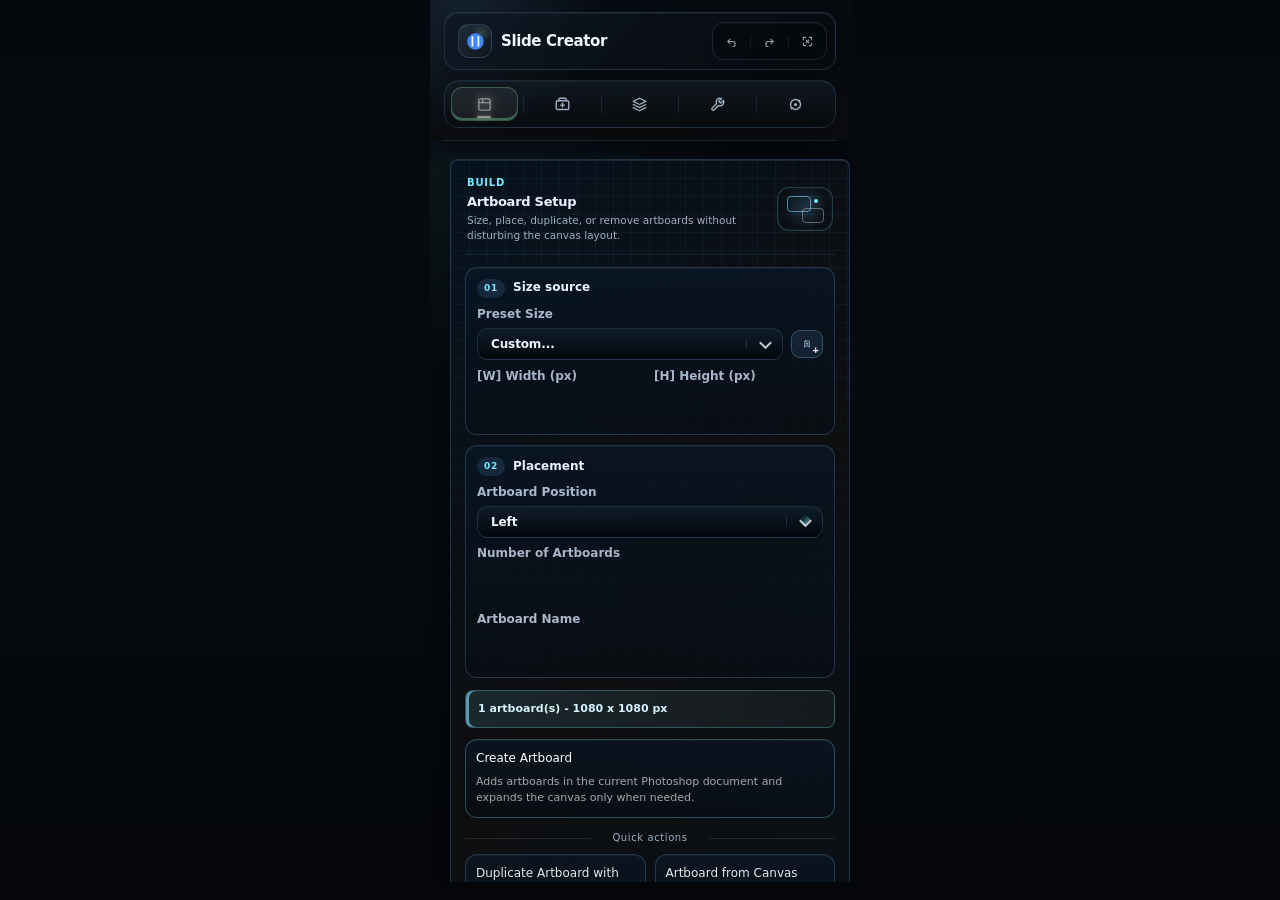
==== commit fc45e920: "Refactor slide creator rendering pipeline" ====
--- a/index.html
+++ b/index.html
@@ -150,68 +150,90 @@
     <div class="panel-scroll-container">
       <div class="panel-scroll-area" id="main-scroll-area">
         <section class="tab-panel active" data-tab-panel="artboard">
-          <section class="card card-emphasis">
-            <div class="section-header">
-              <span class="section-kicker">Build</span>
-              <span class="section-title">Artboard Setup</span>
-            </div>
-
-            <div class="field-row">
-              <span class="field-label">Preset Size</span>
-              <div class="preset-picker">
-                <div class="dropdown-wrap">
-                  <sp-dropdown id="artboard-preset" class="native-select" value="custom">
-                    <sp-menu slot="options"></sp-menu>
+          <section class="card card-emphasis artboard-setup-card">
+            <div class="artboard-setup-hero">
+              <div class="artboard-setup-copy">
+                <span class="section-kicker">Build</span>
+                <span class="section-title">Artboard Setup</span>
+                <span class="artboard-setup-subtitle">Size, place, duplicate, or remove artboards without disturbing the canvas layout.</span>
+              </div>
+              <div class="artboard-blueprint-mark" aria-hidden="true">
+                <span></span>
+                <span></span>
+                <span></span>
+              </div>
+            </div>
+
+            <div class="artboard-control-panel">
+              <div class="artboard-panel-heading">
+                <span class="artboard-panel-index">01</span>
+                <span class="artboard-panel-title">Size source</span>
+              </div>
+
+              <div class="field-row">
+                <span class="field-label">Preset Size</span>
+                <div class="preset-picker artboard-preset-picker">
+                  <div class="dropdown-wrap">
+                    <sp-dropdown id="artboard-preset" class="native-select" value="custom">
+                      <sp-menu slot="options"></sp-menu>
+                    </sp-dropdown>
+                    <span class="dropdown-inline-label" id="artboard-preset-inline">Custom...</span>
+                  </div>
+                  <button id="btn-edit-artboard-presets" type="button" class="preset-editor-btn"
+                    title="Add or edit saved sizes" aria-label="Add or edit saved artboard sizes">
+                    <svg xmlns="http://www.w3.org/2000/svg" viewBox="0 0 24 24" aria-hidden="true" fill="none"
+                      stroke="currentColor" stroke-width="2" stroke-linecap="round" stroke-linejoin="round">
+                      <path d="M7 3h10a2 2 0 0 1 2 2v16l-7-4-7 4V5a2 2 0 0 1 2-2Z" />
+                      <path d="M12 8v6" />
+                      <path d="M9 11h6" />
+                    </svg>
+                    <span class="preset-editor-fallback" aria-hidden="true">+</span>
+                  </button>
+                </div>
+              </div>
+
+              <div id="artboard-custom-fields" class="artboard-size-fields">
+                <div class="field-row">
+                  <span class="field-label">[W] Width (px)</span>
+                  <sp-textfield id="artboard-custom-w" value="1080" type="number" size="s"></sp-textfield>
+                </div>
+                <div class="field-row">
+                  <span class="field-label">[H] Height (px)</span>
+                  <sp-textfield id="artboard-custom-h" value="1080" type="number" size="s"></sp-textfield>
+                </div>
+              </div>
+            </div>
+
+            <div class="artboard-control-panel">
+              <div class="artboard-panel-heading">
+                <span class="artboard-panel-index">02</span>
+                <span class="artboard-panel-title">Placement</span>
+              </div>
+
+              <div class="field-row">
+                <span class="field-label">Artboard Position</span>
+                <div class="dropdown-wrap artboard-position-wrap">
+                  <sp-dropdown id="artboard-position" class="native-select" value="left">
+                    <sp-menu slot="options">
+                      <sp-menu-item value="left">Left</sp-menu-item>
+                      <sp-menu-item value="right">Right</sp-menu-item>
+                      <sp-menu-item value="up">Up</sp-menu-item>
+                      <sp-menu-item value="bottom">Bottom</sp-menu-item>
+                    </sp-menu>
                   </sp-dropdown>
-                  <span class="dropdown-inline-label" id="artboard-preset-inline">Custom...</span>
-                </div>
-                <button id="btn-edit-artboard-presets" type="button" class="preset-editor-btn"
-                  title="Add or edit saved sizes" aria-label="Add or edit saved artboard sizes">
-                  <svg xmlns="http://www.w3.org/2000/svg" viewBox="0 0 24 24" aria-hidden="true" fill="none"
-                    stroke="currentColor" stroke-width="2" stroke-linecap="round" stroke-linejoin="round">
-                    <path d="M7 3h10a2 2 0 0 1 2 2v16l-7-4-7 4V5a2 2 0 0 1 2-2Z" />
-                    <path d="M12 8v6" />
-                    <path d="M9 11h6" />
-                  </svg>
-                  <span class="preset-editor-fallback" aria-hidden="true">+</span>
-                </button>
-              </div>
-            </div>
-
-            <div id="artboard-custom-fields">
-              <div class="field-row">
-                <span class="field-label">[W] Width (px)</span>
-                <sp-textfield id="artboard-custom-w" value="1080" type="number" size="s"></sp-textfield>
-              </div>
-              <div class="field-row">
-                <span class="field-label">[H] Height (px)</span>
-                <sp-textfield id="artboard-custom-h" value="1080" type="number" size="s"></sp-textfield>
-              </div>
-            </div>
-
-            <div class="field-row">
-              <span class="field-label">Artboard Position</span>
-              <div class="dropdown-wrap">
-                <sp-dropdown id="artboard-position" class="native-select" value="left">
-                  <sp-menu slot="options">
-                    <sp-menu-item value="left">Left</sp-menu-item>
-                    <sp-menu-item value="right">Right</sp-menu-item>
-                    <sp-menu-item value="up">Up</sp-menu-item>
-                    <sp-menu-item value="bottom">Bottom</sp-menu-item>
-                  </sp-menu>
-                </sp-dropdown>
-                <span class="dropdown-inline-label" id="artboard-position-inline">Left</span>
-              </div>
-            </div>
-
-            <div class="field-grid">
-              <div class="field-row">
-                <span class="field-label">Number of Artboards</span>
-                <sp-textfield id="artboard-count" value="1" type="text" inputmode="numeric" pattern="[0-9]*" size="s"></sp-textfield>
-              </div>
-              <div class="field-row">
-                <span class="field-label">Artboard Name</span>
-                <sp-textfield id="artboard-name" value="canvas" size="s"></sp-textfield>
+                  <span class="dropdown-inline-label" id="artboard-position-inline">Left</span>
+                </div>
+              </div>
+
+              <div class="field-grid artboard-meta-grid">
+                <div class="field-row">
+                  <span class="field-label">Number of Artboards</span>
+                  <sp-textfield id="artboard-count" value="1" type="text" inputmode="numeric" pattern="[0-9]*" size="s"></sp-textfield>
+                </div>
+                <div class="field-row">
+                  <span class="field-label">Artboard Name</span>
+                  <sp-textfield id="artboard-name" value="canvas" size="s"></sp-textfield>
+                </div>
               </div>
             </div>
 
@@ -219,192 +241,242 @@
               1 artboard(s) - 1080 x 1080 px
             </div>
 
-            <div class="action-stack">
-              <sp-button id="btn-create-canvas" variant="cta" size="m" class="full-width">Create Artboard</sp-button>
-              <p class="hint-text">
-                Adds artboards in the current Photoshop document and expands the
-                canvas only when needed.
-              </p>
-
-              <div class="section-divider">Quick actions</div>
-
-              <sp-button id="btn-duplicate-artboard" variant="secondary" size="m" class="full-width">
-                Duplicate Artboard with Design
+            <div class="action-stack artboard-action-stack">
+              <div class="artboard-primary-action">
+                <sp-button id="btn-create-canvas" variant="cta" size="m" class="full-width">Create Artboard</sp-button>
+                <p class="hint-text">
+                  Adds artboards in the current Photoshop document and expands the
+                  canvas only when needed.
+                </p>
+              </div>
+
+              <div class="section-divider artboard-divider">Quick actions</div>
+
+              <div class="artboard-quick-grid">
+                <div class="artboard-action-tile">
+                  <sp-button id="btn-duplicate-artboard" variant="secondary" size="m" class="full-width">
+                    Duplicate Artboard with Design
+                  </sp-button>
+                  <p class="hint-text">
+                    Duplicates the selected artboard when possible, or uses the first
+                    artboard it finds in the active document.
+                  </p>
+                </div>
+
+                <div class="artboard-action-tile">
+                  <sp-button id="btn-artboard-from-layer" variant="secondary" size="m" class="full-width">
+                    Artboard from Canvas Size
+                  </sp-button>
+                  <p class="hint-text">
+                    Uses the current document canvas size and places the new artboard
+                    beside your existing layout.
+                  </p>
+                </div>
+              </div>
+
+              <div class="artboard-danger-zone">
+                <div class="row-2 artboard-delete-row">
+                  <sp-button id="btn-delete-artboard-with-layers" variant="secondary" size="s">
+                    Delete Artboard + Layers
+                  </sp-button>
+                  <sp-button id="btn-delete-artboard-keep-layers" variant="secondary" size="s">
+                    Delete Artboard Only
+                  </sp-button>
+                </div>
+                <p class="hint-text">
+                  Select an artboard or a layer inside it. Delete Artboard Only keeps the layers in place on the canvas.
+                </p>
+              </div>
+            </div>
+          </section>
+        </section>
+
+        <section class="tab-panel slide-setup-panel" data-tab-panel="slide">
+          <section class="card slide-setup-card">
+            <div class="slide-setup-hero">
+              <div class="slide-setup-copy">
+                <span class="section-kicker">Prepare</span>
+                <span class="section-title">Slide Setup</span>
+                <span class="slide-setup-subtitle">Choose a ratio, build the strip, add guides, then crop and export the finished slides.</span>
+              </div>
+              <div class="slide-strip-mark" aria-hidden="true">
+                <span></span>
+                <span></span>
+                <span></span>
+              </div>
+            </div>
+
+            <div class="slide-control-panel">
+              <div class="slide-panel-heading">
+                <span class="slide-panel-index">01</span>
+                <span class="slide-panel-title">Ratio and size</span>
+              </div>
+
+              <div class="field-row">
+                <span class="field-label">Preset Size</span>
+                <div class="preset-picker slide-preset-picker">
+                  <div class="dropdown-wrap">
+                    <sp-dropdown id="slide-size-preset" class="native-select" value="custom">
+                      <sp-menu slot="options"></sp-menu>
+                    </sp-dropdown>
+                    <span class="dropdown-inline-label" id="slide-size-preset-inline">Custom...</span>
+                  </div>
+                  <button id="btn-edit-slide-presets" type="button" class="preset-editor-btn"
+                    title="Add or edit saved sizes" aria-label="Add or edit saved slide sizes">
+                    <svg xmlns="http://www.w3.org/2000/svg" viewBox="0 0 24 24" aria-hidden="true" fill="none"
+                      stroke="currentColor" stroke-width="2" stroke-linecap="round" stroke-linejoin="round">
+                      <path d="M7 3h10a2 2 0 0 1 2 2v16l-7-4-7 4V5a2 2 0 0 1 2-2Z" />
+                      <path d="M12 8v6" />
+                      <path d="M9 11h6" />
+                    </svg>
+                    <span class="preset-editor-fallback" aria-hidden="true">+</span>
+                  </button>
+                </div>
+              </div>
+
+              <div class="slide-auto-row">
+                <sp-button id="btn-auto-aspect-create" variant="secondary" size="s">
+                  Auto-Calculate
+                </sp-button>
+                <span class="slide-auto-hint">Use the active picture size.</span>
+              </div>
+
+              <div id="slide-custom-fields" class="slide-size-fields">
+                <div class="field-row">
+                  <span class="field-label">[W] Width (px)</span>
+                  <sp-textfield id="slide-custom-w" value="1080" type="number" size="s"></sp-textfield>
+                </div>
+                <div class="field-row">
+                  <span class="field-label">[H] Height (px)</span>
+                  <sp-textfield id="slide-custom-h" value="1080" type="number" size="s"></sp-textfield>
+                </div>
+              </div>
+            </div>
+
+            <div class="slide-control-panel">
+              <div class="slide-panel-heading">
+                <span class="slide-panel-index">02</span>
+                <span class="slide-panel-title">Output strip</span>
+              </div>
+
+              <div class="field-grid slide-meta-grid">
+                <div class="field-row">
+                  <span class="field-label">Number of Slides</span>
+                  <sp-textfield id="slide-count" value="6" type="text" inputmode="numeric" pattern="[0-9]*" size="s"></sp-textfield>
+                </div>
+                <div class="field-row">
+                  <span class="field-label">Filename Prefix</span>
+                  <sp-textfield id="export-prefix" value="slide" size="s"></sp-textfield>
+                </div>
+              </div>
+
+              <div class="field-row toggle-row slide-sharp-row">
+                <sp-checkbox id="slide-highres">Automatic Sharp Output (2x)</sp-checkbox>
+              </div>
+            </div>
+
+            <div class="slide-create-block">
+              <sp-button id="btn-create-slide" variant="cta" size="m" class="full-width slide-create-primary">
+                Create Slides
               </sp-button>
               <p class="hint-text">
-                Duplicates the selected artboard when possible, or uses the first
-                artboard it finds in the active document.
+                Resizes the current document canvas to the Slide Setup width and
+                height, fits the visible layout to the selected ratio, and keeps
+                photo layers from stretching. Use Scale for Export to upscale
+                the full document to 3x, 4x, or 5x before exporting.
               </p>
 
-              <sp-button id="btn-artboard-from-layer" variant="secondary" size="m" class="full-width">
-                Artboard from Canvas Size
-              </sp-button>
+              <div class="row-2 slide-optimization-row">
+                <sp-button id="btn-optimize-canvas" variant="secondary" size="s">Optimize Canvas</sp-button>
+                <sp-button id="btn-scale-for-export" variant="secondary" size="s">Scale for Export</sp-button>
+              </div>
+            </div>
+          </section>
+
+          <section class="card slide-utility-card slide-guides-card">
+            <div class="section-header slide-mini-header">
+              <div class="slide-mini-title">
+                <span class="section-kicker">Align</span>
+                <span class="section-title">Guides</span>
+              </div>
+              <div class="slide-guides-mark" aria-hidden="true">
+                <span></span>
+                <span></span>
+                <span></span>
+              </div>
+            </div>
+
+            <div class="slide-guides-actions">
+              <div class="row-2">
+                <sp-button id="btn-add-guides" variant="secondary" size="s">Add Guides</sp-button>
+                <sp-button id="btn-clear-guides" variant="secondary" size="s">Clear Guides</sp-button>
+              </div>
               <p class="hint-text">
-                Uses the current document canvas size and places the new artboard
-                beside your existing layout.
+                Use guides while building slides, then clear them before export if
+                you want a clean canvas.
               </p>
-
-              <div class="row-2 artboard-delete-row">
-                <sp-button id="btn-delete-artboard-with-layers" variant="secondary" size="s">
-                  Delete Artboard + Layers
-                </sp-button>
-                <sp-button id="btn-delete-artboard-keep-layers" variant="secondary" size="s">
-                  Delete Artboard Only
-                </sp-button>
-              </div>
-              <p class="hint-text">
-                Select an artboard or a layer inside it. Delete Artboard Only keeps the layers in place on the canvas.
-              </p>
-            </div>
-          </section>
-        </section>
-
-        <section class="tab-panel" data-tab-panel="slide">
-          <section class="card">
-            <div class="section-header">
-              <span class="section-kicker">Prepare</span>
-              <span class="section-title">Slide Setup</span>
-            </div>
-
-            <div class="field-row">
-              <span class="field-label">Preset Size</span>
-              <div class="preset-picker">
+            </div>
+          </section>
+          <section class="card slide-utility-card slide-export-card">
+            <div class="section-header slide-mini-header">
+              <div class="slide-mini-title">
+                <span class="section-kicker">Deliver</span>
+                <span class="section-title">Export</span>
+              </div>
+              <div class="slide-export-mark" aria-hidden="true">
+                <span></span>
+                <span></span>
+              </div>
+            </div>
+
+            <div class="slide-export-settings">
+              <div class="field-row">
+                <span class="field-label">Format</span>
                 <div class="dropdown-wrap">
-                  <sp-dropdown id="slide-size-preset" class="native-select" value="custom">
-                    <sp-menu slot="options"></sp-menu>
+                  <sp-dropdown id="export-format" class="native-select" value="jpg">
+                    <sp-menu slot="options">
+                      <sp-menu-item value="jpg">JPG</sp-menu-item>
+                      <sp-menu-item value="png">PNG</sp-menu-item>
+                    </sp-menu>
                   </sp-dropdown>
-                  <span class="dropdown-inline-label" id="slide-size-preset-inline">Custom...</span>
-                </div>
-                <button id="btn-edit-slide-presets" type="button" class="preset-editor-btn"
-                  title="Add or edit saved sizes" aria-label="Add or edit saved slide sizes">
-                  <svg xmlns="http://www.w3.org/2000/svg" viewBox="0 0 24 24" aria-hidden="true" fill="none"
-                    stroke="currentColor" stroke-width="2" stroke-linecap="round" stroke-linejoin="round">
-                    <path d="M7 3h10a2 2 0 0 1 2 2v16l-7-4-7 4V5a2 2 0 0 1 2-2Z" />
-                    <path d="M12 8v6" />
-                    <path d="M9 11h6" />
-                  </svg>
-                  <span class="preset-editor-fallback" aria-hidden="true">+</span>
-                </button>
-              </div>
-            </div>
-
-            <div class="field-row" style="margin-top: 4px;">
-              <sp-button id="btn-auto-aspect-create" variant="secondary" size="s">
-                Auto-Calculate
-              </sp-button>
-            </div>
-
-            <div id="slide-custom-fields">
+                  <span class="dropdown-inline-label" id="export-format-inline">JPG</span>
+                </div>
+              </div>
+
               <div class="field-row">
-                <span class="field-label">[W] Width (px)</span>
-                <sp-textfield id="slide-custom-w" value="1080" type="number" size="s"></sp-textfield>
-              </div>
-              <div class="field-row">
-                <span class="field-label">[H] Height (px)</span>
-                <sp-textfield id="slide-custom-h" value="1080" type="number" size="s"></sp-textfield>
-              </div>
-            </div>
-
-            <div class="field-grid">
-              <div class="field-row">
-                <span class="field-label">Number of Slides</span>
-                <sp-textfield id="slide-count" value="6" type="text" inputmode="numeric" pattern="[0-9]*" size="s"></sp-textfield>
-              </div>
-              <div class="field-row">
-                <span class="field-label">Filename Prefix</span>
-                <sp-textfield id="export-prefix" value="slide" size="s"></sp-textfield>
-              </div>
-            </div>
-
-            <div class="field-row toggle-row">
-              <sp-checkbox id="slide-highres">Automatic Sharp Output (2x)</sp-checkbox>
-            </div>
-
-            <sp-button id="btn-create-slide" variant="cta" size="m" class="full-width slide-create-primary">
-              Create Slides
-            </sp-button>
-            <sp-button id="btn-prompt-select-slides" variant="secondary" size="m" class="full-width slide-prompt-selector-button">
-              Prompt Selector Slides
-            </sp-button>
-            <p class="hint-text">
-              Resizes the current document canvas to the Slide Setup width and
-              height, fits the active image to the slide height, and can
-              optionally create a sharper 2x layout. Use Scale for Export to
-              upscale the full document to 3x, 4x, or 5x before exporting.
-            </p>
-
-            <!-- NEW OPTIMIZATION BUTTONS -->
-            <div class="row-2" style="display: flex; gap: 8px; margin-top: 8px;">
-              <sp-button id="btn-optimize-canvas" variant="secondary" size="s" style="flex: 1;">Optimize Canvas</sp-button>
-              <sp-button id="btn-scale-for-export" variant="secondary" size="s" style="flex: 1;">Scale for Export</sp-button>
-            </div>
-          </section>
-
-          <section class="card">
-            <div class="section-header">
-              <span class="section-kicker">Align</span>
-              <span class="section-title">Guides</span>
-            </div>
-
-            <div class="row-2">
-              <sp-button id="btn-add-guides" variant="secondary" size="s">Add Guides</sp-button>
-              <sp-button id="btn-clear-guides" variant="secondary" size="s">Clear Guides</sp-button>
-            </div>
-            <p class="hint-text">
-              Use guides while building slides, then clear them before export if
-              you want a clean canvas.
-            </p>
-          </section>
-          <section class="card">
-            <div class="section-header">
-              <span class="section-kicker">Deliver</span>
-              <span class="section-title">Export</span>
-            </div>
-
-            <div class="field-row">
-              <span class="field-label">Format</span>
-              <div class="dropdown-wrap">
-                <sp-dropdown id="export-format" class="native-select" value="jpg">
-                  <sp-menu slot="options">
-                    <sp-menu-item value="jpg">JPG</sp-menu-item>
-                    <sp-menu-item value="png">PNG</sp-menu-item>
-                  </sp-menu>
-                </sp-dropdown>
-                <span class="dropdown-inline-label" id="export-format-inline">JPG</span>
-              </div>
-            </div>
-
-            <div class="field-row">
-              <span class="field-label">JPG Quality (1-12)</span>
-              <sp-textfield id="export-quality" value="12" type="number" size="s"></sp-textfield>
-            </div>
-
-            <div class="action-group">
-              <div class="step-row">
-                <div class="step-badge">1</div>
-                <div class="step-text">
-                  Split the current layout into separate slide documents.
-                </div>
-              </div>
-              <div class="row-2 crop-slides-row-visible">
-                <sp-button id="btn-crop-slides" variant="secondary" size="s">Crop Slides</sp-button>
-                <sp-button id="btn-prompt-crop-slides" variant="secondary" size="s">Prompt Selector Slides</sp-button>
-              </div>
-            </div>
-
-            <div class="action-group">
-              <div class="step-row">
-                <div class="step-badge">2</div>
-                <div class="step-text">
-                  Export every open slide document in the chosen format.
-                </div>
-              </div>
-              <sp-button id="btn-export-slides" variant="cta" size="m" class="full-width hidden">Export All
-                Slides</sp-button>
-            </div>
-          </section>
-
-          <section class="card" id="delete-slides-card">
+                <span class="field-label">JPG Quality (1-12)</span>
+                <sp-textfield id="export-quality" value="12" type="number" size="s"></sp-textfield>
+              </div>
+            </div>
+
+            <div class="slide-export-rail">
+              <div class="action-group">
+                <div class="step-row">
+                  <div class="step-badge">1</div>
+                  <div class="step-text">
+                    Split the current layout into separate slide documents.
+                  </div>
+                </div>
+                <div class="row-2 crop-slides-row-visible">
+                  <sp-button id="btn-crop-slides" variant="secondary" size="s">Crop Slides</sp-button>
+                  <sp-button id="btn-prompt-crop-slides" variant="secondary" size="s">Prompt Selector Slides</sp-button>
+                </div>
+              </div>
+
+              <div class="action-group">
+                <div class="step-row">
+                  <div class="step-badge">2</div>
+                  <div class="step-text">
+                    Export every open slide document in the chosen format.
+                  </div>
+                </div>
+                <sp-button id="btn-export-slides" variant="cta" size="m" class="full-width hidden">Export All
+                  Slides</sp-button>
+              </div>
+            </div>
+          </section>
+
+          <section class="card slide-utility-card slide-delete-card" id="delete-slides-card">
             <div class="section-header">
               <span class="section-kicker">Manage</span>
               <span class="section-title">Delete Slides</span>
@@ -433,14 +505,22 @@
           </section>
         </section>
 
-        <section class="tab-panel" data-tab-panel="layers">
-          <section class="card">
-            <div class="section-header">
-              <span class="section-kicker">Auto</span>
-              <span class="section-title">Organize by Slides</span>
-            </div>
-
-            <div class="action-group" style="margin-top: 4px;">
+        <section class="tab-panel layers-setup-panel" data-tab-panel="layers">
+          <section class="card layers-hero-card">
+            <div class="layers-hero">
+              <div class="layers-hero-copy">
+                <span class="section-kicker">Layer Deck</span>
+                <span class="section-title">Organize by Slides</span>
+                <span class="layers-hero-subtitle">Sort, filter, color, and group document layers without losing the canvas layout.</span>
+              </div>
+              <div class="layers-stack-mark" aria-hidden="true">
+                <span></span>
+                <span></span>
+                <span></span>
+              </div>
+            </div>
+
+            <div class="action-group layers-auto-action">
               <sp-button id="btn-organize-slides" variant="secondary" size="m" class="full-width">
                 Organize Layers into Slides
               </sp-button>
@@ -451,27 +531,30 @@
             </div>
           </section>
 
-          <section class="card">
-            <div class="section-header">
-              <span class="section-kicker">Manage</span>
-              <span class="section-title">Layer Organization</span>
-            </div>
-
-            <div class="field-row">
+          <section class="card layers-browser-card">
+            <div class="section-header layers-mini-header">
+              <div class="layers-mini-title">
+                <span class="section-kicker">Manage</span>
+                <span class="section-title">Layer Organization</span>
+              </div>
+              <span class="layers-chip">Filter ready</span>
+            </div>
+
+            <div class="field-row layers-search-row">
               <span class="field-label">Search Layers</span>
               <sp-textfield id="layer-search-input" placeholder="Find layer by name..." size="s" class="full-width">
                 <sp-icon slot="icon" name="ui:Magnifier" size="s"></sp-icon>
               </sp-textfield>
             </div>
 
-            <div class="field-row">
-              <div style="display:flex; justify-content:space-between; align-items:center; margin-bottom: 4px;">
-                <div style="display:flex; align-items:center; gap:8px;">
+            <div class="field-row layers-list-field">
+              <div class="layers-list-toolbar">
+                <label class="layers-select-all">
                   <input type="checkbox" id="layer-select-all" style="width:14px; height:14px; margin:0;"
                     title="Select All Filtered">
                   <span class="field-label" id="layer-list-header">Layer List</span>
-                </div>
-                <div style="display:flex; gap:8px;">
+                </label>
+                <div class="layers-list-actions">
                   <span id="btn-refresh-layers" class="clear-btn" title="Refresh List">Refresh</span>
                   <span id="clear-color-filter" class="clear-btn hidden" title="Show All Colors">Reset</span>
                 </div>
@@ -485,19 +568,22 @@
             </div>
           </section>
 
-          <section class="card">
-            <div class="section-header">
-              <span class="section-kicker">Actions</span>
-              <span class="section-title">Apply Style</span>
-            </div>
-
-            <div class="field-row">
+          <section class="card layers-action-card">
+            <div class="section-header layers-mini-header">
+              <div class="layers-mini-title">
+                <span class="section-kicker">Actions</span>
+                <span class="section-title">Apply Style</span>
+              </div>
+              <span class="layers-chip layers-chip-green">Batch</span>
+            </div>
+
+            <div class="field-row layers-name-row">
               <span class="field-label">Layer/Group Name</span>
               <sp-textfield id="layer-action-name" placeholder="Enter name..." size="s"
                 class="full-width"></sp-textfield>
             </div>
 
-            <div class="field-row">
+            <div class="field-row layers-color-row">
               <span class="field-label">Label Color</span>
               <div id="color-palette" class="color-palette">
                 <div class="color-swatch-item" data-color="none" title="None"></div>
@@ -511,7 +597,7 @@
               </div>
             </div>
 
-            <div class="action-stack">
+            <div class="action-stack layers-action-stack">
               <sp-button id="btn-group-color" variant="cta" size="m" class="full-width">Group & Color</sp-button>
               <sp-button id="btn-color-only" variant="secondary" size="m" class="full-width">Auto-Color
                 Selected</sp-button>
@@ -728,7 +814,7 @@
           </section>
         </section>
 
-        <section class="tab-panel" data-tab-panel="tools">
+        <section class="tab-panel tools-setup-panel" data-tab-panel="tools">
           <div id="panel-root" class="auto-resize-root"></div>
         </section>
 
--- a/styles.css
+++ b/styles.css
@@ -347,7 +347,7 @@
     border: 1px solid rgba(255, 255, 255, 0.08);
     border-radius: 8px;
     padding: 14px;
-    box-shadow: 
+    box-shadow:
         inset 0 1px 0 rgba(255, 255, 255, 0.04),
         0 4px 12px rgba(0, 0, 0, 0.15);
     width: 100%;
@@ -937,6 +937,659 @@
 
 .artboard-delete-row {
     margin-top: 2px;
+}
+
+.artboard-setup-card {
+    --artboard-ink: #eaf4ff;
+    --artboard-muted: #9eb0c4;
+    --artboard-line: rgba(121, 181, 255, 0.22);
+    --artboard-panel: rgba(5, 12, 22, 0.42);
+    --artboard-panel-strong: rgba(9, 23, 39, 0.68);
+    --artboard-blue: #76b7ff;
+    --artboard-cyan: #7de7ff;
+    --artboard-danger: #ff8a7a;
+    position: relative;
+    overflow: hidden;
+    padding: 14px;
+    border-color: rgba(116, 183, 255, 0.22);
+    background:
+        linear-gradient(135deg, rgba(6, 18, 31, 0.92), rgba(13, 14, 16, 0.96) 48%, rgba(7, 17, 23, 0.95)),
+        var(--card-bg);
+}
+
+.artboard-setup-card::before {
+    content: "";
+    position: absolute;
+    inset: 0;
+    background-image:
+        linear-gradient(rgba(125, 231, 255, 0.06) 1px, transparent 1px),
+        linear-gradient(90deg, rgba(125, 231, 255, 0.05) 1px, transparent 1px);
+    background-size: 18px 18px;
+    mask-image: linear-gradient(180deg, rgba(0, 0, 0, 0.9), transparent 70%);
+    pointer-events: none;
+}
+
+.artboard-setup-card > * {
+    position: relative;
+    z-index: 1;
+}
+
+.artboard-setup-hero {
+    display: flex;
+    align-items: center;
+    justify-content: space-between;
+    gap: 12px;
+    padding: 2px 2px 12px;
+    border-bottom: 1px solid rgba(116, 183, 255, 0.14);
+    margin-bottom: 12px;
+}
+
+.artboard-setup-copy {
+    display: flex;
+    flex-direction: column;
+    gap: 2px;
+    min-width: 0;
+}
+
+.artboard-setup-card .section-title {
+    color: var(--artboard-ink);
+    letter-spacing: -0.02em;
+}
+
+.artboard-setup-card .section-kicker {
+    color: var(--artboard-cyan);
+    letter-spacing: 0.08em;
+}
+
+.artboard-setup-subtitle {
+    color: var(--artboard-muted);
+    font-size: 10.5px;
+    line-height: 1.35;
+    max-width: 290px;
+}
+
+.artboard-blueprint-mark {
+    width: 56px;
+    height: 44px;
+    flex: 0 0 auto;
+    position: relative;
+    border: 1px solid rgba(125, 231, 255, 0.22);
+    border-radius: 12px;
+    background: radial-gradient(circle at 50% 45%, rgba(118, 183, 255, 0.2), rgba(5, 12, 22, 0.1) 62%);
+    box-shadow: inset 0 0 0 1px rgba(255, 255, 255, 0.04);
+}
+
+.artboard-blueprint-mark span {
+    position: absolute;
+    display: block;
+    border: 1px solid rgba(125, 231, 255, 0.58);
+    border-radius: 4px;
+}
+
+.artboard-blueprint-mark span:nth-child(1) {
+    width: 24px;
+    height: 16px;
+    left: 9px;
+    top: 8px;
+}
+
+.artboard-blueprint-mark span:nth-child(2) {
+    width: 22px;
+    height: 15px;
+    right: 8px;
+    bottom: 7px;
+    border-color: rgba(255, 255, 255, 0.35);
+}
+
+.artboard-blueprint-mark span:nth-child(3) {
+    width: 4px;
+    height: 4px;
+    right: 14px;
+    top: 11px;
+    background: var(--artboard-cyan);
+    box-shadow: 0 0 12px rgba(125, 231, 255, 0.75);
+}
+
+.artboard-control-panel,
+.artboard-primary-action,
+.artboard-action-tile,
+.artboard-danger-zone {
+    border: 1px solid var(--artboard-line);
+    border-radius: 12px;
+    background: linear-gradient(180deg, var(--artboard-panel-strong), var(--artboard-panel));
+    box-shadow: inset 0 1px 0 rgba(255, 255, 255, 0.05);
+}
+
+.artboard-control-panel {
+    padding: 11px;
+    margin-bottom: 10px;
+}
+
+.artboard-panel-heading {
+    display: flex;
+    align-items: center;
+    gap: 8px;
+    margin-bottom: 9px;
+}
+
+.artboard-panel-index {
+    width: 28px;
+    height: 19px;
+    display: inline-flex;
+    align-items: center;
+    justify-content: center;
+    border-radius: 999px;
+    background: rgba(118, 183, 255, 0.13);
+    color: var(--artboard-cyan);
+    font-size: 9px;
+    font-weight: 800;
+    letter-spacing: 0.08em;
+}
+
+.artboard-panel-title {
+    color: var(--artboard-ink);
+    font-size: 12px;
+    font-weight: 800;
+}
+
+.artboard-setup-card .field-label {
+    color: #dcecff;
+}
+
+.artboard-setup-card .dropdown-wrap,
+.artboard-setup-card .preset-picker {
+    border-color: rgba(116, 183, 255, 0.2);
+}
+
+.artboard-preset-picker {
+    gap: 8px;
+}
+
+.artboard-setup-card .preset-editor-btn {
+    border-color: rgba(125, 231, 255, 0.26);
+    background: rgba(118, 183, 255, 0.1);
+    color: #bfe9ff;
+}
+
+.artboard-setup-card #artboard-custom-fields {
+    display: grid;
+    grid-template-columns: minmax(0, 1fr) minmax(0, 1fr);
+    gap: 8px;
+    padding: 0;
+    border-left: 0;
+    margin-top: 9px;
+}
+
+.artboard-setup-card #artboard-custom-fields > * {
+    margin-bottom: 0;
+}
+
+.artboard-setup-card #artboard-custom-fields.hidden {
+    display: none !important;
+}
+
+.artboard-position-wrap {
+    position: relative;
+}
+
+.artboard-position-wrap::after {
+    content: "";
+    position: absolute;
+    right: 42px;
+    top: 50%;
+    width: 33px;
+    height: 1px;
+    background: linear-gradient(90deg, transparent, rgba(125, 231, 255, 0.5));
+    pointer-events: none;
+}
+
+.artboard-meta-grid {
+    margin-top: 8px;
+}
+
+.artboard-setup-card .canvas-hint {
+    margin: 2px 0 11px;
+    border-color: rgba(125, 231, 255, 0.28);
+    background: linear-gradient(90deg, rgba(125, 231, 255, 0.12), rgba(255, 255, 255, 0.04));
+    color: #d8f4ff;
+    box-shadow: inset 3px 0 0 rgba(125, 231, 255, 0.62);
+}
+
+.artboard-action-stack {
+    gap: 9px;
+}
+
+.artboard-action-stack > * {
+    margin-bottom: 0;
+}
+
+.artboard-primary-action,
+.artboard-action-tile,
+.artboard-danger-zone {
+    padding: 10px;
+}
+
+.artboard-primary-action {
+    border-color: rgba(125, 231, 255, 0.28);
+}
+
+.artboard-setup-card #btn-create-canvas {
+    --mod-cta-background-color-default: #1279ff;
+    --mod-cta-background-color-hover: #0062df;
+}
+
+.artboard-divider {
+    color: var(--artboard-muted);
+    letter-spacing: 0.06em;
+}
+
+.artboard-quick-grid {
+    display: grid;
+    grid-template-columns: 1fr;
+    gap: 9px;
+}
+
+.artboard-action-tile .hint-text,
+.artboard-primary-action .hint-text,
+.artboard-danger-zone .hint-text {
+    margin: 7px 0 0;
+}
+
+.artboard-danger-zone {
+    border-color: rgba(255, 138, 122, 0.2);
+    background: linear-gradient(180deg, rgba(44, 16, 14, 0.48), rgba(12, 12, 13, 0.4));
+}
+
+.artboard-danger-zone .hint-text {
+    color: #caa4a0;
+}
+
+.artboard-delete-row sp-button {
+    min-height: 31px;
+}
+
+.artboard-delete-row sp-button:first-child {
+    --mod-secondary-background-color-default: rgba(127, 42, 34, 0.42);
+    --mod-secondary-background-color-hover: rgba(165, 55, 45, 0.58);
+}
+
+@media (min-width: 390px) {
+    .artboard-quick-grid {
+        grid-template-columns: 1fr 1fr;
+    }
+}
+
+.slide-setup-card {
+    --slide-ink: #f0f7ff;
+    --slide-muted: #a9b7c8;
+    --slide-line: rgba(119, 181, 255, 0.2);
+    --slide-panel: rgba(6, 12, 20, 0.45);
+    --slide-panel-strong: rgba(13, 25, 40, 0.72);
+    --slide-blue: #3f9cff;
+    --slide-gold: #ffd36d;
+    position: relative;
+    overflow: hidden;
+    padding: 14px;
+    border-color: rgba(91, 155, 240, 0.26);
+    background:
+        linear-gradient(140deg, rgba(5, 14, 25, 0.96), rgba(12, 13, 16, 0.97) 52%, rgba(25, 18, 7, 0.9)),
+        var(--card-bg);
+}
+
+.slide-setup-card::before {
+    content: "";
+    position: absolute;
+    inset: 0;
+    background:
+        linear-gradient(90deg, rgba(63, 156, 255, 0.08) 1px, transparent 1px),
+        radial-gradient(circle at 82% 12%, rgba(255, 211, 109, 0.12), transparent 28%);
+    background-size: 22px 100%, auto;
+    pointer-events: none;
+    opacity: 0.9;
+}
+
+.slide-setup-card > * {
+    position: relative;
+    z-index: 1;
+}
+
+.slide-setup-hero {
+    display: flex;
+    align-items: center;
+    justify-content: space-between;
+    gap: 12px;
+    padding: 2px 2px 12px;
+    border-bottom: 1px solid rgba(119, 181, 255, 0.16);
+    margin-bottom: 12px;
+}
+
+.slide-setup-copy {
+    display: flex;
+    flex-direction: column;
+    gap: 2px;
+    min-width: 0;
+}
+
+.slide-setup-card .section-kicker {
+    color: var(--slide-gold);
+    letter-spacing: 0.08em;
+}
+
+.slide-setup-card .section-title {
+    color: var(--slide-ink);
+    letter-spacing: -0.02em;
+}
+
+.slide-setup-subtitle {
+    color: var(--slide-muted);
+    font-size: 10.5px;
+    line-height: 1.35;
+    max-width: 300px;
+}
+
+.slide-strip-mark {
+    width: 58px;
+    height: 42px;
+    display: grid;
+    grid-template-columns: repeat(3, 1fr);
+    gap: 4px;
+    padding: 7px;
+    border: 1px solid rgba(255, 211, 109, 0.25);
+    border-radius: 13px;
+    background: linear-gradient(180deg, rgba(255, 211, 109, 0.12), rgba(63, 156, 255, 0.1));
+}
+
+.slide-strip-mark span {
+    border: 1px solid rgba(255, 255, 255, 0.36);
+    border-radius: 4px;
+    background: rgba(63, 156, 255, 0.12);
+    box-shadow: inset 0 0 0 1px rgba(0, 0, 0, 0.12);
+}
+
+.slide-strip-mark span:nth-child(2) {
+    border-color: rgba(255, 211, 109, 0.62);
+    background: rgba(255, 211, 109, 0.16);
+}
+
+.slide-control-panel,
+.slide-create-block,
+.slide-utility-card {
+    border: 1px solid var(--slide-line);
+    border-radius: 12px;
+    background: linear-gradient(180deg, var(--slide-panel-strong), var(--slide-panel));
+    box-shadow: inset 0 1px 0 rgba(255, 255, 255, 0.05);
+}
+
+.slide-control-panel {
+    padding: 11px;
+    margin-bottom: 10px;
+}
+
+.slide-panel-heading {
+    display: flex;
+    align-items: center;
+    gap: 8px;
+    margin-bottom: 9px;
+}
+
+.slide-panel-index {
+    width: 28px;
+    height: 19px;
+    display: inline-flex;
+    align-items: center;
+    justify-content: center;
+    border-radius: 999px;
+    background: rgba(255, 211, 109, 0.13);
+    color: var(--slide-gold);
+    font-size: 9px;
+    font-weight: 800;
+    letter-spacing: 0.08em;
+}
+
+.slide-panel-title {
+    color: var(--slide-ink);
+    font-size: 12px;
+    font-weight: 800;
+}
+
+.slide-setup-card .field-label {
+    color: #dcecff;
+}
+
+.slide-preset-picker {
+    gap: 8px;
+}
+
+.slide-setup-card .preset-editor-btn {
+    border-color: rgba(255, 211, 109, 0.28);
+    background: rgba(255, 211, 109, 0.1);
+    color: #ffe7a3;
+}
+
+.slide-auto-row {
+    display: flex;
+    align-items: center;
+    gap: 9px;
+    margin-top: 9px;
+}
+
+.slide-auto-hint {
+    color: var(--slide-muted);
+    font-size: 10.5px;
+}
+
+.slide-setup-card #slide-custom-fields {
+    display: grid;
+    grid-template-columns: minmax(0, 1fr) minmax(0, 1fr);
+    gap: 8px;
+    padding: 0;
+    border-left: 0;
+    margin-top: 9px;
+}
+
+.slide-setup-card #slide-custom-fields > * {
+    margin-bottom: 0;
+}
+
+.slide-setup-card #slide-custom-fields.hidden {
+    display: none !important;
+}
+
+.slide-meta-grid {
+    margin-top: 0;
+}
+
+.slide-sharp-row {
+    margin-top: 10px;
+    padding: 8px 9px;
+    border: 1px solid rgba(255, 211, 109, 0.14);
+    border-radius: 9px;
+    background: rgba(255, 211, 109, 0.05);
+}
+
+.slide-create-block {
+    padding: 10px;
+    border-color: rgba(255, 211, 109, 0.28);
+}
+
+.slide-create-block .hint-text {
+    margin: 8px 0 0;
+}
+
+.slide-optimization-row {
+    margin-top: 9px;
+}
+
+.slide-optimization-row sp-button {
+    flex: 1;
+}
+
+.slide-utility-card {
+    padding: 13px;
+    border-color: rgba(119, 181, 255, 0.18);
+}
+
+.slide-utility-card .section-header {
+    margin-bottom: 10px;
+}
+
+.slide-utility-card .section-kicker {
+    color: var(--slide-gold);
+}
+
+.slide-mini-header {
+    display: flex;
+    align-items: center;
+    justify-content: space-between;
+    gap: 12px;
+    padding-bottom: 10px;
+    border-bottom: 1px solid rgba(121, 181, 255, 0.12);
+}
+
+.slide-mini-title {
+    display: flex;
+    flex-direction: column;
+    gap: 3px;
+    min-width: 0;
+}
+
+.slide-guides-card,
+.slide-export-card {
+    overflow: hidden;
+    border-color: rgba(121, 181, 255, 0.22);
+    background:
+        radial-gradient(circle at 12% 0%, rgba(121, 181, 255, 0.10), transparent 34%),
+        linear-gradient(180deg, rgba(14, 23, 31, 0.76), rgba(9, 10, 12, 0.66));
+    box-shadow:
+        inset 0 1px 0 rgba(255, 255, 255, 0.05),
+        0 10px 22px rgba(0, 0, 0, 0.18);
+}
+
+.slide-guides-mark,
+.slide-export-mark {
+    width: 48px;
+    height: 38px;
+    position: relative;
+    flex: 0 0 auto;
+    border: 1px solid rgba(121, 181, 255, 0.22);
+    border-radius: 12px;
+    background:
+        linear-gradient(135deg, rgba(121, 181, 255, 0.12), rgba(255, 255, 255, 0.03)),
+        rgba(3, 8, 14, 0.38);
+}
+
+.slide-guides-mark span {
+    position: absolute;
+    background: rgba(141, 255, 189, 0.58);
+    box-shadow: 0 0 10px rgba(141, 255, 189, 0.24);
+}
+
+.slide-guides-mark span:nth-child(1) {
+    left: 13px;
+    top: 8px;
+    width: 1px;
+    height: 22px;
+}
+
+.slide-guides-mark span:nth-child(2) {
+    right: 13px;
+    top: 8px;
+    width: 1px;
+    height: 22px;
+}
+
+.slide-guides-mark span:nth-child(3) {
+    left: 9px;
+    right: 9px;
+    top: 18px;
+    height: 1px;
+    background: rgba(121, 181, 255, 0.65);
+}
+
+.slide-export-mark {
+    display: flex;
+    align-items: center;
+    justify-content: center;
+    gap: 5px;
+}
+
+.slide-export-mark span {
+    width: 13px;
+    height: 18px;
+    border: 1px solid rgba(255, 211, 109, 0.48);
+    border-radius: 4px;
+    background: linear-gradient(180deg, rgba(255, 211, 109, 0.20), rgba(121, 181, 255, 0.06));
+}
+
+.slide-export-mark span:nth-child(2) {
+    transform: translateY(4px);
+    border-color: rgba(121, 181, 255, 0.42);
+}
+
+.slide-guides-actions,
+.slide-export-settings,
+.slide-export-rail {
+    padding: 10px;
+    border: 1px solid rgba(121, 181, 255, 0.14);
+    border-radius: 13px;
+    background:
+        linear-gradient(180deg, rgba(8, 17, 27, 0.72), rgba(4, 7, 11, 0.54)),
+        rgba(255, 255, 255, 0.02);
+}
+
+.slide-guides-actions {
+    display: flex;
+    flex-direction: column;
+    gap: 9px;
+}
+
+.slide-guides-actions .hint-text {
+    margin: 0;
+    color: #9fb0c2;
+}
+
+.slide-export-settings {
+    display: flex;
+    flex-direction: column;
+    gap: 10px;
+    margin-bottom: 10px;
+}
+
+.slide-export-rail {
+    display: flex;
+    flex-direction: column;
+    gap: 9px;
+    background:
+        linear-gradient(180deg, rgba(12, 21, 30, 0.78), rgba(4, 7, 11, 0.62)),
+        rgba(255, 255, 255, 0.02);
+}
+
+.slide-export-card .action-group {
+    padding: 10px;
+    border: 1px solid rgba(119, 181, 255, 0.16);
+    border-radius: 12px;
+    background:
+        radial-gradient(circle at 0% 0%, rgba(255, 211, 109, 0.07), transparent 45%),
+        rgba(5, 12, 20, 0.42);
+}
+
+.slide-export-card .action-group + .action-group {
+    margin-top: 0;
+}
+
+.slide-export-card .step-badge {
+    background: rgba(255, 211, 109, 0.15);
+    color: #ffe3a0;
+    border: 1px solid rgba(255, 211, 109, 0.18);
+}
+
+.slide-delete-card {
+    border-color: rgba(255, 138, 122, 0.22);
+    background: linear-gradient(180deg, rgba(38, 16, 15, 0.46), rgba(10, 11, 13, 0.52));
+}
+
+.slide-delete-card .hint-text {
+    color: #caa4a0;
 }
 
 .action-group {
@@ -1380,6 +2033,35 @@
     color: #ffe1e1;
 }
 
+#btn-text-layer-control {
+    background: linear-gradient(180deg, rgba(75, 211, 118, 0.34), rgba(25, 122, 61, 0.2));
+    border-color: rgba(99, 232, 145, 0.46);
+}
+
+#btn-text-layer-control svg {
+    stroke: #9dffbc;
+}
+
+#btn-text-layer-control .pill-label {
+    color: #c9ffd8;
+}
+
+#btn-text-layer-control:hover,
+#btn-text-layer-control:active {
+    background: linear-gradient(180deg, rgba(41, 171, 84, 0.56), rgba(12, 91, 43, 0.36));
+    border-color: rgba(133, 255, 172, 0.68);
+}
+
+#btn-text-layer-control:hover svg,
+#btn-text-layer-control:active svg {
+    stroke: #e2ffeb;
+}
+
+#btn-text-layer-control:hover .pill-label,
+#btn-text-layer-control:active .pill-label {
+    color: #eaffef;
+}
+
 #btn-notes-board,
 #btn-default-export-folder,
 #btn-rasterize {
@@ -2178,7 +2860,7 @@
 .preset-manager-modal-content {
     background: radial-gradient(circle at top left, rgba(81, 81, 81, 0.98), rgba(46, 46, 46, 0.99));
     border: 1px solid rgba(255, 255, 255, 0.12);
-    box-shadow: 
+    box-shadow:
         0 24px 48px -12px rgba(0, 0, 0, 0.5),
         inset 0 1px 0 rgba(255, 255, 255, 0.08);
     backdrop-filter: blur(20px);
@@ -2395,6 +3077,177 @@
 .text-manager-button:focus-visible {
     background: #3a3a3a;
     outline: none;
+}
+
+.text-layer-control-dialog {
+    width: min(460px, calc(100vw - 28px));
+    height: min(620px, calc(100vh - 26px));
+}
+
+.text-layer-control-toolbar {
+    display: flex;
+    flex: 0 0 auto;
+    align-items: center;
+    justify-content: space-between;
+    gap: 10px;
+    padding: 10px 14px;
+    background: #141414;
+    border-bottom: 1px solid rgba(255, 255, 255, 0.08);
+}
+
+.text-layer-control-count {
+    color: #d6d6d6;
+    font-size: 12px;
+    font-weight: 700;
+}
+
+.text-layer-control-actions-top {
+    display: flex;
+    gap: 7px;
+}
+
+.text-layer-mini-btn {
+    min-width: 64px;
+    min-height: 28px;
+    border: 1px solid rgba(155, 255, 188, 0.24);
+    border-radius: 7px;
+    background: rgba(27, 73, 45, 0.6);
+    color: #d9ffe4;
+    font-size: 12px;
+    font-weight: 700;
+    cursor: pointer;
+}
+
+.text-layer-mini-btn:hover,
+.text-layer-mini-btn:focus-visible {
+    background: rgba(35, 111, 65, 0.82);
+    outline: none;
+}
+
+.text-layer-control-list {
+    flex: 1 1 auto;
+    min-height: 0;
+    overflow: auto;
+    background: #101010;
+}
+
+.text-layer-control-list::-webkit-scrollbar {
+    width: 7px;
+}
+
+.text-layer-control-list::-webkit-scrollbar-track {
+    background: #151515;
+}
+
+.text-layer-control-list::-webkit-scrollbar-thumb {
+    background: rgba(156, 255, 188, 0.24);
+    border-radius: 10px;
+}
+
+.text-layer-control-row {
+    display: flex;
+    align-items: center;
+    gap: 10px;
+    padding: 11px 14px;
+    border-bottom: 1px solid rgba(255, 255, 255, 0.07);
+}
+
+.text-layer-control-row.is-hidden {
+    opacity: 0.58;
+}
+
+.text-layer-control-select {
+    display: flex;
+    align-items: center;
+    gap: 9px;
+    min-width: 0;
+    flex: 1 1 auto;
+    cursor: pointer;
+}
+
+.text-layer-control-checkbox {
+    width: 16px;
+    height: 16px;
+    margin: 0;
+    accent-color: #48d97d;
+    flex: 0 0 auto;
+}
+
+.text-layer-control-preview {
+    min-width: 0;
+    color: #f2f2f2;
+    font-size: 12px;
+    font-weight: 700;
+    line-height: 1.35;
+    white-space: pre-wrap;
+    overflow: hidden;
+    text-overflow: ellipsis;
+    display: -webkit-box;
+    -webkit-line-clamp: 2;
+    -webkit-box-orient: vertical;
+}
+
+.text-layer-eye-btn {
+    width: 34px;
+    height: 30px;
+    flex: 0 0 auto;
+    display: inline-flex;
+    align-items: center;
+    justify-content: center;
+    border: 1px solid rgba(126, 189, 255, 0.32);
+    border-radius: 8px;
+    background: rgba(31, 80, 139, 0.28);
+    color: #9fceff;
+    cursor: pointer;
+}
+
+.text-layer-eye-btn svg {
+    width: 18px;
+    height: 18px;
+    fill: none;
+    stroke: currentColor;
+    stroke-width: 1.9;
+    stroke-linecap: round;
+    stroke-linejoin: round;
+}
+
+.text-layer-eye-btn:hover,
+.text-layer-eye-btn:focus-visible {
+    background: rgba(43, 116, 204, 0.48);
+    outline: none;
+}
+
+.text-layer-eye-btn.is-hidden {
+    border-color: rgba(175, 175, 175, 0.22);
+    background: rgba(84, 84, 84, 0.22);
+    color: #b9b9b9;
+}
+
+.text-layer-control-footer {
+    min-height: 54px;
+    padding: 9px 14px;
+}
+
+.text-layer-toggle-selected {
+    background: #1f3728;
+    border-color: rgba(116, 229, 153, 0.32);
+    color: #dfffe8;
+}
+
+.text-layer-delete-selected {
+    background: #3a1d1d;
+    border-color: rgba(255, 118, 118, 0.34);
+    color: #ffd5d5;
+}
+
+.text-layer-toggle-selected:hover,
+.text-layer-toggle-selected:focus-visible {
+    background: #285437;
+}
+
+.text-layer-delete-selected:hover,
+.text-layer-delete-selected:focus-visible {
+    background: #5a2929;
 }
 
 /* Subtle glow effect for the blue-grey gradient */
@@ -5515,28 +6368,34 @@
 .custom-scrollbar {
     position: absolute;
     top: 8px;
-    right: 6px;
-    width: 6px;
+    right: 4px;
+    width: 3px;
     height: calc(100% - 16px);
     pointer-events: none; /* Just visual */
     background: transparent;
     z-index: 100;
+    opacity: 0;
+    transition: opacity 0.15s ease;
 }
 
 .custom-scrollbar-thumb {
     position: absolute;
     top: 0;
     right: 0;
-    width: 2px;
+    width: 3px;
     min-height: 20px;
-    background-color: rgba(255, 255, 255, 0.18);
-    border-radius: 8px;
-    transition: width 0.15s ease, background-color 0.15s ease;
+    background-color: rgba(121, 181, 255, 0.30);
+    border-radius: 999px;
+    transition: background-color 0.15s ease;
+}
+
+.panel-scroll-container:hover .custom-scrollbar {
+    opacity: 1;
 }
 
 .panel-scroll-container:hover .custom-scrollbar-thumb {
-    width: 6px;
-    background-color: rgba(255, 255, 255, 0.35);
+    width: 3px;
+    background-color: rgba(141, 255, 189, 0.42);
 }
 
 /* Flat-edge pass: keep circular controls intact, flatten everything else. */
@@ -5670,3 +6529,2078 @@
 .tab-btn { background: rgba(255, 255, 255, 0.05); border: 1px solid rgba(255, 255, 255, 0.1); color: #ccc; padding: 8px 12px; border-radius: 4px; cursor: pointer; font-size: 11px; transition: all 0.2s; }
 .tab-btn:hover { background: rgba(255, 255, 255, 0.1); }
 .tab-btn.active { background: #444 !important; border-color: #666; color: #fff; box-shadow: inset 0 0 5px rgba(0,0,0,0.2); }
+
+/* Tools Deck final pass */
+.tools-setup-panel {
+    --tools-ink: #eef7ff;
+    --tools-muted: #a6b5c7;
+    --tools-blue: #79b5ff;
+    --tools-green: #8dffbd;
+    --tools-panel: rgba(5, 12, 20, 0.46);
+    --tools-line: rgba(121, 181, 255, 0.18);
+}
+
+#panel-root.auto-resize-root {
+    padding: 0 8px 24px;
+    background:
+        linear-gradient(135deg, rgba(5, 14, 25, 0.78), rgba(13, 14, 16, 0.96) 54%, rgba(6, 18, 22, 0.84)),
+        transparent !important;
+}
+
+#panel-root .tools-command-hero {
+    display: flex;
+    align-items: center;
+    justify-content: space-between;
+    gap: 12px;
+    margin: 0 0 10px;
+    padding: 13px 14px;
+    border: 1px solid rgba(121, 181, 255, 0.22);
+    border-radius: 14px;
+    background:
+        linear-gradient(135deg, rgba(12, 27, 45, 0.88), rgba(8, 11, 16, 0.9)),
+        rgba(255, 255, 255, 0.03);
+    box-shadow: inset 0 1px 0 rgba(255, 255, 255, 0.06);
+}
+
+#panel-root .tools-command-copy {
+    display: flex;
+    flex-direction: column;
+    gap: 2px;
+    min-width: 0;
+}
+
+#panel-root .tools-command-copy .section-kicker {
+    color: var(--tools-green);
+    letter-spacing: 0.08em;
+}
+
+#panel-root .tools-command-copy .section-title {
+    color: var(--tools-ink);
+    letter-spacing: -0.02em;
+}
+
+#panel-root .tools-command-subtitle {
+    max-width: 300px;
+    color: var(--tools-muted);
+    font-size: 10.5px;
+    line-height: 1.35;
+}
+
+#panel-root .tools-command-mark {
+    width: 54px;
+    height: 44px;
+    flex: 0 0 auto;
+    display: grid;
+    grid-template-columns: 1fr 1fr;
+    gap: 5px;
+    padding: 8px;
+    border: 1px solid rgba(141, 255, 189, 0.22);
+    border-radius: 13px;
+    background: radial-gradient(circle at 50% 50%, rgba(141, 255, 189, 0.16), rgba(121, 181, 255, 0.08));
+}
+
+#panel-root .tools-command-mark span {
+    border: 1px solid rgba(121, 181, 255, 0.42);
+    border-radius: 5px;
+}
+
+#panel-root .tools-command-mark span:nth-child(2),
+#panel-root .tools-command-mark span:nth-child(3) {
+    border-color: rgba(141, 255, 189, 0.52);
+    background: rgba(141, 255, 189, 0.09);
+}
+
+#panel-root .panel-topbar {
+    display: flex;
+    justify-content: flex-end;
+    gap: 7px;
+    margin: 0 0 8px;
+    padding: 0;
+    background: transparent;
+}
+
+#panel-root .layout-edit-btn,
+#panel-root .layout-reset-btn {
+    border: 1px solid rgba(121, 181, 255, 0.22);
+    border-radius: 999px;
+    background: rgba(8, 16, 27, 0.82);
+    color: #dbeeff;
+    padding: 5px 10px;
+    font-size: 11px;
+    font-weight: 800;
+}
+
+#panel-root .layout-edit-btn.active {
+    border-color: rgba(141, 255, 189, 0.5);
+    color: #ddffe9;
+    background: rgba(30, 96, 58, 0.55);
+}
+
+#panel-root .guide-region-mode {
+    margin: 0 0 10px;
+    padding: 8px 10px;
+    border: 1px solid rgba(141, 255, 189, 0.2);
+    border-radius: 12px;
+    background: rgba(8, 25, 18, 0.56);
+}
+
+#panel-root .layout-row {
+    gap: 8px;
+    margin-bottom: 8px;
+}
+
+#panel-root .group {
+    border: 1px solid var(--tools-line);
+    border-radius: 13px;
+    background: linear-gradient(180deg, rgba(14, 27, 42, 0.72), rgba(5, 9, 15, 0.58));
+    box-shadow: inset 0 1px 0 rgba(255, 255, 255, 0.05);
+    overflow: hidden;
+}
+
+#panel-root .group-grip {
+    background: rgba(121, 181, 255, 0.08);
+    color: rgba(190, 220, 255, 0.65);
+}
+
+#panel-root .group-buttons {
+    gap: 7px;
+    padding: 7px;
+}
+
+#panel-root .icon-button,
+#panel-root .pill-btn {
+    border: 1px solid rgba(121, 181, 255, 0.18);
+    border-radius: 10px !important;
+    background: linear-gradient(180deg, rgba(255, 255, 255, 0.08), rgba(0, 0, 0, 0.1));
+    box-shadow: inset 0 1px 0 rgba(255, 255, 255, 0.05);
+    transition: transform 0.12s ease, border-color 0.12s ease, background 0.12s ease;
+}
+
+#panel-root .icon-button:hover,
+#panel-root .pill-btn:hover {
+    transform: translateY(-1px);
+    border-color: rgba(141, 255, 189, 0.42);
+    background: linear-gradient(180deg, rgba(141, 255, 189, 0.16), rgba(121, 181, 255, 0.08));
+}
+
+#panel-root .icon-button:active,
+#panel-root .pill-btn:active {
+    transform: translateY(0);
+}
+
+#panel-root .pill-label {
+    color: #dcecff;
+    font-weight: 800;
+}
+
+#panel-root .tools-footer {
+    display: flex;
+    flex-direction: column;
+    gap: 9px;
+    margin-top: 10px;
+}
+
+#panel-root .tools-save-timer-card,
+#panel-root .tools-default-export-card {
+    border: 1px solid rgba(121, 181, 255, 0.18);
+    border-radius: 13px;
+    background: linear-gradient(180deg, rgba(12, 24, 38, 0.72), rgba(5, 10, 16, 0.58));
+}
+
+#panel-root .tools-save-timer-kicker {
+    color: var(--tools-green);
+}
+
+#panel-root .tools-save-timer-title {
+    color: var(--tools-ink);
+}
+
+#panel-root .tools-export-row {
+    display: grid;
+    grid-template-columns: 1fr 1fr;
+    gap: 8px;
+}
+
+#panel-root .tools-jpg-btn,
+#panel-root .tools-png-btn,
+#panel-root .tools-export-all-btn {
+    border: 1px solid rgba(121, 181, 255, 0.22);
+    border-radius: 13px;
+    background: linear-gradient(180deg, rgba(15, 34, 54, 0.78), rgba(5, 10, 16, 0.68));
+    color: var(--tools-ink);
+}
+
+#panel-root .tools-export-all-btn {
+    min-height: 42px;
+    border-color: rgba(141, 255, 189, 0.3);
+    background: linear-gradient(180deg, rgba(20, 70, 43, 0.62), rgba(6, 22, 16, 0.68));
+}
+
+/* Slide cockpit top bar */
+.sticky-top-wrap {
+    padding: 12px 14px 13px;
+    background:
+        radial-gradient(circle at 8% 0%, rgba(121, 181, 255, 0.12), transparent 34%),
+        linear-gradient(180deg, rgba(7, 12, 18, 0.96), rgba(12, 13, 15, 0.92));
+    box-shadow: 0 13px 24px -14px rgba(0, 0, 0, 0.82);
+}
+
+.sticky-top-wrap::after {
+    left: 14px;
+    right: 14px;
+    background: rgba(121, 181, 255, 0.16);
+}
+
+.header {
+    gap: 10px;
+    margin-bottom: 10px;
+    padding: 8px;
+    border: 1px solid rgba(121, 181, 255, 0.18);
+    border-radius: 14px;
+    background:
+        linear-gradient(135deg, rgba(13, 23, 35, 0.86), rgba(6, 8, 12, 0.78)),
+        rgba(255, 255, 255, 0.03);
+    box-shadow:
+        inset 0 1px 0 rgba(255, 255, 255, 0.06),
+        0 10px 20px rgba(0, 0, 0, 0.22);
+}
+
+.header-brand {
+    flex: 1 1 auto;
+    gap: 9px;
+    min-height: 36px;
+    padding: 3px 5px;
+    border-radius: 12px;
+}
+
+.header-icon {
+    width: 34px;
+    height: 34px;
+    margin-right: 0;
+    border-radius: 11px;
+    border: 1px solid rgba(121, 181, 255, 0.20);
+    background:
+        radial-gradient(circle at 70% 25%, rgba(141, 255, 189, 0.18), transparent 28%),
+        linear-gradient(135deg, rgba(34, 48, 61, 0.9), rgba(17, 20, 25, 0.9));
+}
+
+.header-title {
+    padding-left: 0;
+    color: #eff7ff;
+    font-size: 15px;
+    font-weight: 900;
+    line-height: 1.12;
+    letter-spacing: -0.025em;
+}
+
+.header-brand.auto-save-warning {
+    animation: none;
+    border: 1px solid rgba(255, 211, 109, 0.26);
+    background:
+        radial-gradient(circle at 0% 50%, rgba(255, 211, 109, 0.15), transparent 34%),
+        rgba(29, 21, 9, 0.32);
+}
+
+.header-brand.auto-save-warning::before {
+    content: "";
+    width: 7px;
+    height: 7px;
+    flex: 0 0 auto;
+    border-radius: 50%;
+    background: #ffd36d;
+    box-shadow: 0 0 12px rgba(255, 211, 109, 0.62);
+}
+
+.header-brand.auto-save-warning .header-title {
+    animation: none;
+    color: #fff1c4;
+    text-shadow: 0 0 12px rgba(255, 211, 109, 0.18);
+}
+
+.header-brand.auto-save-warning .header-icon {
+    box-shadow: none;
+    border-color: rgba(255, 211, 109, 0.26);
+    background:
+        radial-gradient(circle at 50% 50%, rgba(255, 211, 109, 0.18), transparent 52%),
+        linear-gradient(135deg, rgba(46, 38, 23, 0.94), rgba(18, 18, 18, 0.9));
+}
+
+.header-actions {
+    flex: 0 0 auto;
+    padding: 4px;
+    border-radius: 12px;
+    border-color: rgba(121, 181, 255, 0.16);
+    background: rgba(3, 7, 12, 0.48);
+}
+
+.header-icon-btn {
+    width: 29px;
+    height: 28px;
+    border-radius: 9px;
+}
+
+.header-icon-btn:hover,
+.header-icon-btn:focus-visible,
+.header-icon-btn.is-pressed {
+    background: rgba(121, 181, 255, 0.14);
+    color: #dcecff;
+}
+
+.header-icon-btn::after {
+    background: #79b5ff;
+    box-shadow: 0 0 7px rgba(121, 181, 255, 0.5);
+}
+
+.tab-shell {
+    padding: 6px;
+    border-radius: 15px;
+    border-color: rgba(121, 181, 255, 0.16);
+    background:
+        linear-gradient(180deg, rgba(18, 28, 38, 0.64), rgba(4, 7, 11, 0.66)),
+        rgba(255, 255, 255, 0.02);
+    box-shadow:
+        inset 0 1px 0 rgba(255, 255, 255, 0.05),
+        0 10px 18px rgba(0, 0, 0, 0.20);
+}
+
+.tab-icon-bar {
+    gap: 4px;
+    justify-content: stretch;
+}
+
+.tab-icon-divider {
+    height: 18px;
+    margin: 0 1px;
+    background: rgba(121, 181, 255, 0.12);
+}
+
+.tab-icon-btn {
+    height: 34px;
+    border: 1px solid transparent;
+    border-radius: 11px;
+    color: #9fb0c2;
+}
+
+.tab-icon-btn:hover {
+    border-color: rgba(121, 181, 255, 0.18);
+    background: rgba(121, 181, 255, 0.08);
+}
+
+.tab-icon-btn.active {
+    border-color: rgba(141, 255, 189, 0.24);
+    background:
+        radial-gradient(circle at 50% 0%, rgba(141, 255, 189, 0.16), transparent 48%),
+        rgba(121, 181, 255, 0.10);
+    box-shadow: inset 0 -2px 0 rgba(141, 255, 189, 0.34);
+}
+
+.tab-icon-btn.active svg {
+    filter: drop-shadow(0 0 5px rgba(141, 255, 189, 0.30));
+}
+
+/* Unified dark panel surface */
+html,
+body {
+    background:
+        linear-gradient(180deg, #05080c 0%, #070b10 42%, #040609 100%) !important;
+}
+
+body {
+    --bg-color: #05080c;
+}
+
+.panel {
+    background:
+        radial-gradient(circle at 12% 0%, rgba(121, 181, 255, 0.10), transparent 30%),
+        linear-gradient(180deg, #05090f 0%, #070b10 48%, #040609 100%) !important;
+}
+
+.panel-scroll-container {
+    border-top-left-radius: 0;
+    background:
+        linear-gradient(180deg, rgba(5, 9, 15, 0.98), rgba(5, 7, 10, 0.98)) !important;
+}
+
+.panel-scroll-area {
+    background:
+        radial-gradient(circle at 10% 0%, rgba(141, 255, 189, 0.055), transparent 28%),
+        linear-gradient(180deg, rgba(5, 10, 17, 0.98), rgba(4, 6, 9, 0.98)) !important;
+}
+
+.panel-scroll-area::-webkit-scrollbar-track,
+#panel-root.auto-resize-root::-webkit-scrollbar-track {
+    background: rgba(4, 6, 9, 0.96) !important;
+}
+
+.panel-scroll-area::-webkit-scrollbar-thumb,
+#panel-root.auto-resize-root::-webkit-scrollbar-thumb {
+    border-radius: 999px !important;
+    background:
+        linear-gradient(180deg, rgba(121, 181, 255, 0.55), rgba(141, 255, 189, 0.32)) !important;
+}
+
+#panel-root.auto-resize-root {
+    background:
+        radial-gradient(circle at 14% 0%, rgba(121, 181, 255, 0.10), transparent 30%),
+        linear-gradient(180deg, rgba(5, 10, 17, 0.96), rgba(4, 6, 9, 0.96)) !important;
+}
+
+/* UXP-safe motion layer */
+:root {
+    --motion-fast: 120ms;
+    --motion-mid: 190ms;
+    --motion-panel: 240ms;
+    --motion-enter: cubic-bezier(0.22, 1, 0.36, 1);
+    --motion-move: cubic-bezier(0.25, 1, 0.5, 1);
+}
+
+@keyframes panel-surface-in {
+    from {
+        opacity: 0;
+        transform: translateY(7px);
+    }
+    to {
+        opacity: 1;
+        transform: translateY(0);
+    }
+}
+
+@keyframes modal-surface-in {
+    from {
+        opacity: 0;
+        transform: scale(0.965) translateY(5px);
+    }
+    to {
+        opacity: 1;
+        transform: scale(1) translateY(0);
+    }
+}
+
+@keyframes overlay-soft-in {
+    from { opacity: 0; }
+    to { opacity: 1; }
+}
+
+.tab-icon-btn,
+.header-icon-btn,
+.icon-button,
+.pill-btn,
+button,
+sp-button,
+.prompt-slide-option,
+.modal-close,
+.layout-edit-btn,
+.layout-reset-btn {
+    transition:
+        transform var(--motion-fast) var(--motion-enter),
+        opacity var(--motion-fast) ease,
+        color var(--motion-mid) ease,
+        background-color var(--motion-mid) ease,
+        border-color var(--motion-mid) ease,
+        box-shadow var(--motion-mid) ease;
+}
+
+.tab-icon-btn:active,
+.header-icon-btn:active,
+.icon-button:active,
+.pill-btn:active,
+button:active,
+sp-button:active,
+.prompt-slide-option:active,
+.modal-close:active,
+.layout-edit-btn:active,
+.layout-reset-btn:active {
+    transform: scale(0.975);
+}
+
+.tab-icon-btn svg,
+.header-icon-btn svg,
+.icon-button svg,
+.pill-btn svg {
+    transform-box: fill-box;
+    transform-origin: center;
+    transition:
+        transform var(--motion-mid) var(--motion-enter),
+        opacity var(--motion-mid) ease,
+        stroke var(--motion-mid) ease,
+        fill var(--motion-mid) ease;
+}
+
+.tab-icon-btn.active::after {
+    transition:
+        transform var(--motion-mid) var(--motion-enter),
+        opacity var(--motion-mid) ease,
+        background-color var(--motion-mid) ease,
+        box-shadow var(--motion-mid) ease;
+}
+
+.tab-panel.active > .card,
+#panel-root .tools-command-hero,
+#panel-root .group,
+#panel-root .tools-save-timer-card,
+#panel-root .tools-default-export-card {
+    animation: panel-surface-in var(--motion-panel) var(--motion-enter) both;
+}
+
+.tab-panel.active > .card:nth-child(2) { animation-delay: 35ms; }
+.tab-panel.active > .card:nth-child(3) { animation-delay: 70ms; }
+.tab-panel.active > .card:nth-child(4) { animation-delay: 105ms; }
+
+.card,
+#panel-root .group,
+.slide-guides-actions,
+.slide-export-settings,
+.slide-export-rail,
+.artboard-control-panel,
+.slide-control-panel {
+    transition:
+        transform var(--motion-mid) var(--motion-enter),
+        border-color var(--motion-mid) ease,
+        box-shadow var(--motion-mid) ease,
+        background-color var(--motion-mid) ease;
+}
+
+@media (hover: hover) and (pointer: fine) {
+    .card:hover,
+    #panel-root .group:hover,
+    .slide-guides-actions:hover,
+    .slide-export-settings:hover,
+    .slide-export-rail:hover,
+    .artboard-control-panel:hover,
+    .slide-control-panel:hover {
+        transform: translateY(-1px);
+        border-color: rgba(141, 255, 189, 0.22);
+        box-shadow:
+            inset 0 1px 0 rgba(255, 255, 255, 0.07),
+            0 14px 26px rgba(0, 0, 0, 0.24);
+    }
+
+    .tab-icon-btn:hover svg,
+    .header-icon-btn:hover svg,
+    .icon-button:hover svg,
+    .pill-btn:hover svg {
+        transform: translateY(-1px) scale(1.03);
+    }
+}
+
+.prompt-slide-option.selected {
+    transform: translateY(-1px);
+    box-shadow:
+        inset 0 1px 0 rgba(255, 255, 255, 0.10),
+        0 0 0 1px rgba(121, 181, 255, 0.22),
+        0 8px 18px rgba(0, 0, 0, 0.22);
+}
+
+.modal-overlay:not(.hidden),
+#prompt-slide-selector-modal:not(.hidden),
+#styled-text-paste-modal:not(.hidden),
+#export-options-modal:not(.hidden),
+#preset-manager-modal:not(.hidden),
+#text-slide-align-modal:not(.hidden) {
+    animation: overlay-soft-in 150ms ease-out both;
+}
+
+.export-options-modal-content,
+.preset-manager-modal-content,
+.compact-tool-modal,
+.prompt-slide-selector-content,
+.text-paste-modal-content,
+.text-slide-align-content,
+.duplicate-effects-modal-content {
+    transform-origin: center;
+}
+
+.modal-overlay:not(.hidden) .export-options-modal-content,
+.modal-overlay:not(.hidden) .preset-manager-modal-content,
+.modal-overlay:not(.hidden) .compact-tool-modal,
+#prompt-slide-selector-modal:not(.hidden) .prompt-slide-selector-content,
+#styled-text-paste-modal:not(.hidden) .text-paste-modal-content,
+#text-slide-align-modal:not(.hidden) .text-slide-align-content {
+    animation: modal-surface-in var(--motion-panel) var(--motion-enter) both;
+}
+
+@media (prefers-reduced-motion: reduce) {
+    *,
+    *::before,
+    *::after {
+        animation-duration: 1ms !important;
+        animation-iteration-count: 1 !important;
+        scroll-behavior: auto !important;
+        transition-duration: 1ms !important;
+        transition-delay: 0ms !important;
+    }
+
+    .tab-panel.active > .card,
+    #panel-root .tools-command-hero,
+    #panel-root .group,
+    #panel-root .tools-save-timer-card,
+    #panel-root .tools-default-export-card,
+    .modal-overlay:not(.hidden),
+    #prompt-slide-selector-modal:not(.hidden),
+    #styled-text-paste-modal:not(.hidden),
+    #export-options-modal:not(.hidden),
+    #preset-manager-modal:not(.hidden),
+    #text-slide-align-modal:not(.hidden) {
+        animation: none !important;
+    }
+}
+
+/* Text tool rows need clear gutters between individual command buttons. */
+#panel-root .group[data-group-id="g-text-tools"] .group-buttons {
+    display: flex;
+    flex-direction: column;
+    gap: 0;
+    padding: 10px;
+}
+
+#panel-root .group[data-group-id="g-text-tools"] .pill-group {
+    display: flex;
+    flex-wrap: nowrap;
+    gap: 0;
+    width: 100%;
+    height: auto;
+    overflow: visible;
+    border: 0;
+    background: transparent;
+    box-shadow: none;
+    margin-bottom: 9px;
+}
+
+#panel-root .group[data-group-id="g-text-tools"] .pill-group:last-child {
+    margin-bottom: 0;
+}
+
+#panel-root .group[data-group-id="g-text-tools"] .pill-divider {
+    display: none;
+}
+
+#panel-root .group[data-group-id="g-text-tools"] .pill-btn {
+    min-height: 39px;
+    height: 39px;
+    width: auto;
+    min-width: 0;
+    justify-content: center;
+    border: 1px solid rgba(121, 181, 255, 0.22);
+    border-radius: 11px !important;
+    background:
+        linear-gradient(180deg, rgba(24, 40, 58, 0.82), rgba(6, 11, 18, 0.76)),
+        rgba(255, 255, 255, 0.03);
+    box-shadow:
+        inset 0 1px 0 rgba(255, 255, 255, 0.06),
+        0 5px 12px rgba(0, 0, 0, 0.16);
+}
+
+#panel-root .group[data-group-id="g-text-tools"] .pill-btn svg {
+    flex: 0 0 auto;
+}
+
+#panel-root .group[data-group-id="g-text-tools"] .pill-label {
+    min-width: 0;
+    max-width: 100%;
+    overflow: hidden;
+    text-overflow: ellipsis;
+    white-space: nowrap;
+    font-size: 9px;
+    line-height: 1.1;
+}
+
+#panel-root .group[data-group-id="g-text-tools"] .text-primary-pill-group .pill-btn {
+    flex: 1 1 0;
+}
+
+#panel-root .group[data-group-id="g-text-tools"] .pill-group:not(.text-primary-pill-group) .pill-btn {
+    flex: 1 1 0;
+}
+
+#panel-root .group[data-group-id="g-text-tools"] .pill-btn:not(:last-child) {
+    margin-right: 9px;
+}
+
+/* Layers inspector redesign */
+.layers-setup-panel {
+    --layers-ink: #f2f8ff;
+    --layers-muted: #a7b7ca;
+    --layers-line: rgba(121, 181, 255, 0.20);
+    --layers-blue: #79b5ff;
+    --layers-green: #8dffbd;
+    --layers-yellow: #ffd36d;
+}
+
+.layers-hero-card,
+.layers-browser-card,
+.layers-action-card {
+    position: relative;
+    overflow: hidden;
+    padding: 14px;
+    border-color: rgba(121, 181, 255, 0.24);
+    background:
+        radial-gradient(circle at 8% 0%, rgba(121, 181, 255, 0.12), transparent 34%),
+        linear-gradient(145deg, rgba(5, 14, 25, 0.94), rgba(8, 10, 14, 0.97) 58%, rgba(8, 20, 17, 0.86));
+}
+
+.layers-hero-card::before,
+.layers-browser-card::before,
+.layers-action-card::before {
+    content: "";
+    position: absolute;
+    inset: 0;
+    pointer-events: none;
+    background:
+        linear-gradient(90deg, rgba(121, 181, 255, 0.06) 1px, transparent 1px),
+        radial-gradient(circle at 88% 12%, rgba(141, 255, 189, 0.09), transparent 28%);
+    background-size: 24px 100%, auto;
+}
+
+.layers-hero-card > *,
+.layers-browser-card > *,
+.layers-action-card > * {
+    position: relative;
+    z-index: 1;
+}
+
+.layers-hero,
+.layers-mini-header {
+    display: flex;
+    align-items: center;
+    justify-content: space-between;
+    gap: 12px;
+}
+
+.layers-hero {
+    padding-bottom: 12px;
+    border-bottom: 1px solid rgba(121, 181, 255, 0.15);
+}
+
+.layers-hero-copy,
+.layers-mini-title {
+    display: flex;
+    flex-direction: column;
+    gap: 3px;
+    min-width: 0;
+}
+
+.layers-setup-panel .section-kicker {
+    color: var(--layers-green);
+    letter-spacing: 0.08em;
+}
+
+.layers-setup-panel .section-title {
+    color: var(--layers-ink);
+    letter-spacing: -0.02em;
+}
+
+.layers-hero-subtitle {
+    max-width: 300px;
+    color: var(--layers-muted);
+    font-size: 10.5px;
+    line-height: 1.35;
+}
+
+.layers-stack-mark {
+    width: 54px;
+    height: 44px;
+    position: relative;
+    flex: 0 0 auto;
+    border: 1px solid rgba(141, 255, 189, 0.24);
+    border-radius: 14px;
+    background:
+        radial-gradient(circle at 50% 30%, rgba(141, 255, 189, 0.18), transparent 46%),
+        rgba(4, 9, 15, 0.42);
+}
+
+.layers-stack-mark span {
+    position: absolute;
+    left: 13px;
+    right: 13px;
+    height: 8px;
+    border: 1px solid rgba(121, 181, 255, 0.46);
+    border-radius: 4px;
+    transform: skewY(-12deg);
+}
+
+.layers-stack-mark span:nth-child(1) { top: 10px; }
+.layers-stack-mark span:nth-child(2) { top: 17px; border-color: rgba(141, 255, 189, 0.50); }
+.layers-stack-mark span:nth-child(3) { top: 24px; border-color: rgba(255, 211, 109, 0.44); }
+
+.layers-auto-action,
+.layers-search-row,
+.layers-list-field,
+.layers-name-row,
+.layers-color-row,
+.layers-action-stack {
+    padding: 10px;
+    border: 1px solid rgba(121, 181, 255, 0.15);
+    border-radius: 13px;
+    background:
+        linear-gradient(180deg, rgba(9, 18, 29, 0.76), rgba(4, 7, 11, 0.58)),
+        rgba(255, 255, 255, 0.02);
+}
+
+.layers-auto-action {
+    margin-top: 10px;
+}
+
+.layers-auto-action .hint-text {
+    margin: 8px 0 0;
+    color: var(--layers-muted);
+}
+
+.layers-chip {
+    flex: 0 0 auto;
+    padding: 5px 9px;
+    border: 1px solid rgba(121, 181, 255, 0.22);
+    border-radius: 999px;
+    background: rgba(121, 181, 255, 0.08);
+    color: #cfe5ff;
+    font-size: 9px;
+    font-weight: 850;
+    letter-spacing: 0.04em;
+    text-transform: uppercase;
+}
+
+.layers-chip-green {
+    border-color: rgba(141, 255, 189, 0.25);
+    background: rgba(141, 255, 189, 0.08);
+    color: #d8ffe7;
+}
+
+.layers-list-toolbar {
+    display: flex;
+    align-items: center;
+    justify-content: space-between;
+    gap: 10px;
+    margin-bottom: 8px;
+}
+
+.layers-select-all {
+    display: flex;
+    align-items: center;
+    gap: 8px;
+    min-width: 0;
+}
+
+.layers-list-actions {
+    display: flex;
+    align-items: center;
+    gap: 7px;
+    flex: 0 0 auto;
+}
+
+.layers-list-actions .clear-btn,
+.layers-browser-card .clear-btn {
+    padding: 4px 8px;
+    border: 1px solid rgba(121, 181, 255, 0.18);
+    border-radius: 999px;
+    background: rgba(121, 181, 255, 0.07);
+    color: #cfe5ff;
+    font-size: 10px;
+    font-weight: 800;
+}
+
+.layers-list-actions .clear-btn:hover,
+.layers-browser-card .clear-btn:hover {
+    border-color: rgba(141, 255, 189, 0.32);
+    background: rgba(141, 255, 189, 0.11);
+    color: #e4ffee;
+}
+
+.layers-setup-panel .layer-list-scroll {
+    height: 220px;
+    min-height: 160px;
+    margin-top: 0;
+    border-color: rgba(121, 181, 255, 0.16);
+    border-radius: 13px;
+    background:
+        linear-gradient(180deg, rgba(2, 6, 11, 0.74), rgba(4, 7, 11, 0.84)),
+        rgba(0, 0, 0, 0.18);
+    box-shadow: inset 0 1px 0 rgba(255, 255, 255, 0.04);
+}
+
+.layers-setup-panel .layer-list-scroll::-webkit-scrollbar {
+    width: 6px;
+}
+
+.layers-setup-panel .layer-list-scroll::-webkit-scrollbar-track {
+    background: rgba(3, 7, 12, 0.6);
+}
+
+.layers-setup-panel .layer-list-scroll::-webkit-scrollbar-thumb {
+    border-radius: 999px;
+    background: rgba(121, 181, 255, 0.34);
+}
+
+.layers-setup-panel .layer-list-inner {
+    padding: 6px;
+}
+
+.layers-setup-panel .layer-item {
+    display: flex;
+    align-items: center;
+    gap: 8px;
+    min-height: 38px;
+    margin-bottom: 6px;
+    padding: 7px 8px;
+    border: 1px solid rgba(121, 181, 255, 0.12);
+    border-radius: 11px;
+    background: linear-gradient(180deg, rgba(18, 31, 45, 0.62), rgba(6, 10, 16, 0.64));
+    color: #dcecff;
+    letter-spacing: 0;
+    text-transform: none;
+    pointer-events: auto;
+    cursor: pointer;
+    transition:
+        transform var(--motion-fast) var(--motion-enter),
+        border-color var(--motion-mid) ease,
+        background-color var(--motion-mid) ease,
+        box-shadow var(--motion-mid) ease;
+}
+
+.layers-setup-panel .layer-item:last-child {
+    margin-bottom: 0;
+}
+
+.layers-setup-panel .layer-item:hover {
+    transform: translateY(-1px);
+    border-color: rgba(141, 255, 189, 0.24);
+    box-shadow: 0 8px 18px rgba(0, 0, 0, 0.22);
+}
+
+.layers-setup-panel .layer-item.selected {
+    border-color: rgba(141, 255, 189, 0.42);
+    background:
+        radial-gradient(circle at 0% 50%, rgba(141, 255, 189, 0.12), transparent 42%),
+        linear-gradient(180deg, rgba(20, 50, 40, 0.68), rgba(6, 12, 17, 0.68));
+}
+
+.layers-setup-panel .layer-item-check {
+    accent-color: #79b5ff;
+}
+
+.layers-setup-panel .layer-icon {
+    width: 26px;
+    height: 26px;
+    flex: 0 0 auto;
+    display: inline-flex;
+    align-items: center;
+    justify-content: center;
+    border: 1px solid rgba(121, 181, 255, 0.18);
+    border-radius: 9px;
+    background: rgba(121, 181, 255, 0.08);
+    color: #9fd0ff;
+}
+
+.layers-setup-panel .layer-icon svg {
+    width: 15px;
+    height: 15px;
+}
+
+.layers-setup-panel .layer-type-folder {
+    border-color: rgba(255, 211, 109, 0.28);
+    background: rgba(255, 211, 109, 0.08);
+    color: #ffe29d;
+}
+
+.layers-setup-panel .layer-name {
+    min-width: 0;
+    flex: 1 1 auto;
+    overflow: hidden;
+    text-overflow: ellipsis;
+    white-space: nowrap;
+    color: #eef7ff;
+    font-size: 11px;
+    font-weight: 800;
+}
+
+.layers-setup-panel .layer-color-dot {
+    width: 10px;
+    height: 10px;
+    flex: 0 0 auto;
+    margin-left: 4px;
+    border-radius: 50%;
+    box-shadow: 0 0 0 2px rgba(255, 255, 255, 0.04);
+}
+
+.layers-setup-panel .no-layers-msg {
+    display: block;
+    padding: 16px 12px;
+    color: var(--layers-muted);
+    font-size: 11px;
+    text-align: center;
+}
+
+.layers-setup-panel .color-palette {
+    display: flex;
+    flex-wrap: wrap;
+    gap: 8px;
+    padding: 8px;
+    border: 1px solid rgba(121, 181, 255, 0.13);
+    border-radius: 12px;
+    background: rgba(3, 7, 12, 0.38);
+}
+
+.layers-setup-panel .color-swatch-item {
+    width: 26px;
+    height: 26px;
+    border-radius: 999px;
+    border: 2px solid rgba(255, 255, 255, 0.16);
+    box-shadow:
+        inset 0 1px 0 rgba(255, 255, 255, 0.20),
+        0 4px 10px rgba(0, 0, 0, 0.18);
+}
+
+.layers-setup-panel .color-swatch-item[data-color="none"] {
+    background:
+        linear-gradient(135deg, transparent 45%, rgba(255, 255, 255, 0.34) 47%, rgba(255, 255, 255, 0.34) 53%, transparent 55%),
+        rgba(255, 255, 255, 0.04);
+}
+
+.layers-setup-panel .color-swatch-item.active {
+    border-color: #eff7ff;
+    transform: translateY(-1px);
+    box-shadow:
+        0 0 0 2px rgba(121, 181, 255, 0.24),
+        0 8px 16px rgba(0, 0, 0, 0.26);
+}
+
+.layers-action-stack {
+    gap: 8px;
+}
+
+.layers-action-stack > * {
+    margin-bottom: 0;
+}
+
+/* Uniform button geometry across panels */
+:root {
+    --ui-button-radius: 11px;
+    --ui-button-radius-small: 9px;
+}
+
+sp-button {
+    border-radius: var(--ui-button-radius) !important;
+    --spectrum-alias-border-radius-regular: var(--ui-button-radius);
+    --spectrum-button-m-border-radius: var(--ui-button-radius);
+    --spectrum-button-s-border-radius: var(--ui-button-radius-small);
+    --mod-button-border-radius: var(--ui-button-radius);
+    --mod-cta-border-radius: var(--ui-button-radius);
+    --mod-secondary-border-radius: var(--ui-button-radius);
+}
+
+.clear-btn,
+.layers-chip,
+.layout-edit-btn,
+.layout-reset-btn,
+.tools-save-timer-option,
+.prompt-slide-action,
+.slide-crop-action-btn,
+.modal-actions button,
+.preset-editor-btn,
+.jpg-prompt-save,
+.jpg-prompt-cancel,
+.macro-save-btn,
+.macro-cancel-btn,
+.macro-action-btn,
+.text-layer-mini-btn,
+.text-layer-action-btn {
+    display: inline-flex;
+    align-items: center;
+    justify-content: center;
+    box-sizing: border-box;
+    min-height: 28px;
+    height: 28px;
+    padding: 0 11px;
+    border-radius: var(--ui-button-radius-small) !important;
+    line-height: 1;
+    white-space: nowrap;
+    text-align: center;
+}
+
+.slide-crop-action-btn,
+.prompt-slide-action,
+.modal-actions button {
+    min-height: 34px;
+    height: 34px;
+}
+
+.icon-button,
+.pill-btn,
+#panel-root .icon-button,
+#panel-root .pill-btn,
+#panel-root .group[data-group-id="g-text-tools"] .pill-btn,
+.tab-icon-btn,
+.header-icon-btn,
+.tools-export-btn,
+.tools-jpg-btn,
+.tools-png-btn,
+.tools-export-all-btn {
+    border-radius: var(--ui-button-radius) !important;
+}
+
+.color-layer-pill,
+.color-swatch-row,
+.layer-item,
+.slide-check-item,
+.preset-list-item {
+    border-radius: var(--ui-button-radius) !important;
+}
+
+/* Unified popup redesign */
+:root {
+    --popup-bg: rgba(5, 10, 16, 0.98);
+    --popup-panel: rgba(10, 20, 31, 0.82);
+    --popup-panel-soft: rgba(121, 181, 255, 0.07);
+    --popup-line: rgba(121, 181, 255, 0.20);
+    --popup-line-strong: rgba(141, 255, 189, 0.30);
+    --popup-ink: #f1f8ff;
+    --popup-muted: #a9b9cb;
+    --popup-blue: #79b5ff;
+    --popup-green: #8dffbd;
+    --popup-gold: #ffd36d;
+    --popup-radius: 16px;
+}
+
+.modal-overlay,
+#prompt-slide-selector-modal,
+#styled-text-paste-modal,
+#export-options-modal,
+#preset-manager-modal,
+#text-slide-align-modal,
+#macro-edit-modal,
+#layer-effects-modal,
+#duplicate-effects-modal,
+#notes-board-modal,
+#layer-export-modal {
+    background:
+        radial-gradient(circle at 50% 14%, rgba(121, 181, 255, 0.18), transparent 34%),
+        rgba(0, 0, 0, 0.72) !important;
+}
+
+.layer-export-modal-content,
+.export-options-modal-content,
+.preset-manager-modal-content,
+.compact-tool-modal,
+.layer-effects-modal-content,
+.text-paste-modal-content,
+.notes-board-modal-content,
+.text-manager-dialog,
+.text-layer-control-dialog,
+.guide-layer-order-modal-content,
+.duplicate-effects-modal-content,
+.text-slide-align-modal-content,
+.prompt-slide-selector-content,
+.macro-edit-modal-content {
+    position: relative;
+    color: var(--popup-ink) !important;
+    border: 1px solid var(--popup-line) !important;
+    border-radius: var(--popup-radius) !important;
+    background:
+        radial-gradient(circle at 13% 0%, rgba(121, 181, 255, 0.15), transparent 34%),
+        radial-gradient(circle at 95% 10%, rgba(141, 255, 189, 0.10), transparent 30%),
+        linear-gradient(145deg, rgba(8, 17, 28, 0.98), rgba(4, 7, 11, 0.99) 58%, rgba(8, 18, 15, 0.94)) !important;
+    box-shadow:
+        inset 0 1px 0 rgba(255, 255, 255, 0.07),
+        0 24px 54px rgba(0, 0, 0, 0.48) !important;
+    overflow: hidden;
+}
+
+.layer-export-modal-content::before,
+.export-options-modal-content::before,
+.preset-manager-modal-content::before,
+.compact-tool-modal::before,
+.layer-effects-modal-content::before,
+.text-paste-modal-content::before,
+.notes-board-modal-content::before,
+.text-manager-dialog::before,
+.text-layer-control-dialog::before,
+.guide-layer-order-modal-content::before,
+.duplicate-effects-modal-content::before,
+.text-slide-align-modal-content::before,
+.prompt-slide-selector-content::before,
+.macro-edit-modal-content::before {
+    content: "";
+    position: absolute;
+    inset: 0;
+    pointer-events: none;
+    background:
+        linear-gradient(90deg, rgba(121, 181, 255, 0.045) 1px, transparent 1px),
+        linear-gradient(180deg, rgba(255, 255, 255, 0.045), transparent 28%);
+    background-size: 24px 100%, auto;
+    opacity: 0.9;
+}
+
+.modal-header,
+.text-manager-header,
+#text-slide-align-modal .modal-header,
+.duplicate-effects-modal-content .modal-header {
+    min-height: 58px;
+    padding: 14px 16px !important;
+    border-bottom: 1px solid rgba(121, 181, 255, 0.16) !important;
+    background:
+        linear-gradient(180deg, rgba(121, 181, 255, 0.09), rgba(255, 255, 255, 0.02)),
+        transparent !important;
+    position: relative;
+    z-index: 1;
+}
+
+.modal-header h3,
+.text-manager-header h3,
+#text-slide-align-modal .modal-header h3 {
+    margin: 0;
+    color: var(--popup-ink) !important;
+    font-size: 15px !important;
+    font-weight: 900 !important;
+    letter-spacing: -0.02em;
+    text-shadow: 0 0 14px rgba(121, 181, 255, 0.10);
+}
+
+.modal-header h3::before,
+.text-manager-header h3::before,
+#text-slide-align-modal .modal-header h3::before {
+    content: "";
+    display: inline-block;
+    width: 8px;
+    height: 8px;
+    margin-right: 8px;
+    border-radius: 3px;
+    background: var(--popup-green);
+    box-shadow: 0 0 12px rgba(141, 255, 189, 0.46);
+    vertical-align: 1px;
+}
+
+.modal-close,
+.text-manager-close,
+#text-slide-align-modal .modal-close,
+.duplicate-effects-next {
+    width: 30px !important;
+    height: 30px !important;
+    min-width: 30px !important;
+    min-height: 30px !important;
+    display: inline-flex !important;
+    align-items: center;
+    justify-content: center;
+    border: 1px solid rgba(121, 181, 255, 0.20) !important;
+    border-radius: 10px !important;
+    background: rgba(5, 12, 20, 0.64) !important;
+    color: #dcecff !important;
+    font-size: 17px !important;
+    font-weight: 900 !important;
+    line-height: 1 !important;
+}
+
+.modal-close:hover,
+.text-manager-close:hover,
+#text-slide-align-modal .modal-close:hover,
+.duplicate-effects-next:hover {
+    border-color: var(--popup-line-strong) !important;
+    background: rgba(141, 255, 189, 0.12) !important;
+    color: #ffffff !important;
+}
+
+.modal-body,
+.tool-modal-body,
+.preset-manager-body,
+.prompt-slide-selector-body,
+.text-manager-list,
+.macro-edit-body,
+.notes-manager,
+.duplicate-effects-body,
+.text-slide-align-body,
+.guide-layer-order-body {
+    position: relative;
+    z-index: 1;
+    background: transparent !important;
+}
+
+.modal-body,
+.preset-manager-body,
+.prompt-slide-selector-body,
+.macro-edit-body,
+.notes-manager,
+.duplicate-effects-body,
+.guide-layer-order-body {
+    padding: 14px 16px !important;
+}
+
+.text-manager-list,
+.tool-modal-body,
+.text-slide-align-body,
+.duplicate-effects-body {
+    scrollbar-width: thin;
+}
+
+.modal-field-group,
+.export-scope-section,
+.export-name-section,
+.preset-manager-editor-card,
+.notes-composer,
+.text-manager-row,
+.text-slide-align-section,
+.duplicate-effects-source-list,
+.duplicate-effects-target-list,
+.layer-export-list,
+.layer-effects-list,
+.prompt-slide-selector-grid,
+.text-paste-line-list,
+.notes-list {
+    border-color: rgba(121, 181, 255, 0.15) !important;
+    border-radius: 13px !important;
+    background:
+        linear-gradient(180deg, rgba(10, 20, 31, 0.72), rgba(4, 7, 11, 0.54)),
+        rgba(255, 255, 255, 0.02) !important;
+}
+
+.modal-field-label,
+.field-label,
+.preset-manager-divider,
+.text-slide-align-section-head,
+.text-manager-layer-name {
+    color: var(--popup-muted) !important;
+}
+
+.modal-input,
+.export-name-input,
+.duplicate-effects-search,
+.text-manager-input,
+.notes-composer-text,
+.text-paste-line-row select,
+.text-paste-line-row input,
+.jpg-prompt-input,
+#export-options-modal #export-name-input,
+#preset-manager-modal input,
+#macro-edit-modal input {
+    border: 1px solid rgba(121, 181, 255, 0.22) !important;
+    border-radius: 11px !important;
+    background: rgba(1, 5, 10, 0.82) !important;
+    color: #ffffff !important;
+    -webkit-text-fill-color: #ffffff !important;
+    caret-color: var(--popup-blue) !important;
+    box-shadow: inset 0 1px 0 rgba(255, 255, 255, 0.04);
+}
+
+.modal-input:focus,
+.export-name-input:focus,
+.duplicate-effects-search:focus,
+.text-manager-input:focus,
+.notes-composer-text:focus,
+.jpg-prompt-input:focus,
+#export-options-modal #export-name-input:focus,
+#preset-manager-modal input:focus,
+#macro-edit-modal input:focus {
+    outline: none !important;
+    border-color: rgba(121, 181, 255, 0.72) !important;
+    box-shadow:
+        inset 0 1px 0 rgba(255, 255, 255, 0.05),
+        0 0 0 2px rgba(121, 181, 255, 0.18) !important;
+}
+
+.export-scope-option,
+.prompt-slide-option,
+.layer-export-item,
+.layer-effects-item,
+.duplicate-effects-source,
+.duplicate-effects-target,
+.text-slide-align-row,
+.text-slide-align-mode,
+.text-paste-mode-option,
+.note-card,
+.preset-manager-list-item,
+.preset-list-item {
+    border: 1px solid rgba(121, 181, 255, 0.14) !important;
+    border-radius: 12px !important;
+    background:
+        linear-gradient(180deg, rgba(18, 31, 45, 0.68), rgba(6, 10, 16, 0.66)),
+        rgba(255, 255, 255, 0.02) !important;
+    color: var(--popup-ink) !important;
+}
+
+.export-scope-option:hover,
+.prompt-slide-option:hover,
+.layer-export-item:hover,
+.layer-effects-item:hover,
+.duplicate-effects-source:hover,
+.duplicate-effects-target:hover,
+.text-slide-align-row:hover,
+.text-slide-align-mode:hover,
+.text-paste-mode-option:hover,
+.note-card:hover {
+    border-color: rgba(141, 255, 189, 0.28) !important;
+    background:
+        linear-gradient(180deg, rgba(25, 47, 60, 0.78), rgba(8, 15, 20, 0.72)),
+        rgba(141, 255, 189, 0.04) !important;
+}
+
+.prompt-slide-option.selected,
+.layer-export-item.selected,
+.layer-effects-item.selected,
+.duplicate-effects-source.selected,
+.duplicate-effects-target.selected,
+.text-slide-align-row.selected,
+.text-slide-align-mode.selected,
+.text-paste-mode-option.active {
+    border-color: rgba(141, 255, 189, 0.48) !important;
+    background:
+        radial-gradient(circle at 0% 50%, rgba(141, 255, 189, 0.14), transparent 42%),
+        linear-gradient(180deg, rgba(18, 56, 43, 0.78), rgba(5, 13, 16, 0.76)) !important;
+    box-shadow: 0 0 0 1px rgba(141, 255, 189, 0.08);
+}
+
+.modal-actions,
+.prompt-slide-selector-actions,
+.text-manager-actions,
+.text-slide-align-actions,
+.duplicate-effects-actions,
+.layer-export-actions,
+.layer-effects-actions,
+.preset-manager-toolbar,
+.notes-composer-footer,
+.macro-edit-actions {
+    position: relative;
+    z-index: 1;
+    padding: 12px 16px !important;
+    border-top: 1px solid rgba(121, 181, 255, 0.14) !important;
+    background: rgba(2, 6, 11, 0.42) !important;
+    gap: 10px !important;
+}
+
+.modal-actions button,
+.prompt-slide-action,
+.text-manager-button,
+.text-slide-align-actions button,
+.duplicate-effects-inline-actions button,
+.duplicate-effects-actions button,
+.layer-export-actions button,
+.layer-effects-actions button,
+.preset-manager-primary,
+.preset-manager-secondary,
+.notes-save-btn,
+.note-card-actions button,
+.macro-edit-actions button,
+.tool-choice-btn {
+    border: 1px solid rgba(121, 181, 255, 0.22) !important;
+    border-radius: 11px !important;
+    background: linear-gradient(180deg, rgba(24, 40, 58, 0.86), rgba(6, 11, 18, 0.78)) !important;
+    color: var(--popup-ink) !important;
+    font-weight: 850 !important;
+    box-shadow: inset 0 1px 0 rgba(255, 255, 255, 0.06);
+}
+
+.modal-actions button:hover,
+.prompt-slide-action:hover,
+.text-manager-button:hover,
+.text-slide-align-actions button:hover,
+.duplicate-effects-inline-actions button:hover,
+.duplicate-effects-actions button:hover,
+.layer-export-actions button:hover,
+.layer-effects-actions button:hover,
+.preset-manager-primary:hover,
+.preset-manager-secondary:hover,
+.notes-save-btn:hover,
+.note-card-actions button:hover,
+.macro-edit-actions button:hover,
+.tool-choice-btn:hover {
+    border-color: rgba(141, 255, 189, 0.42) !important;
+    background: linear-gradient(180deg, rgba(33, 70, 56, 0.88), rgba(8, 18, 18, 0.80)) !important;
+}
+
+.btn-confirm,
+.preset-manager-primary,
+.text-manager-button.primary,
+.prompt-slide-action.primary,
+#apply-duplicate-effects,
+#slide-align-apply,
+#btn-remove-layer-effects,
+#export-confirm-btn,
+.notes-save-btn {
+    border-color: rgba(121, 181, 255, 0.42) !important;
+    background: linear-gradient(180deg, rgba(47, 136, 255, 0.92), rgba(17, 78, 174, 0.94)) !important;
+    color: #ffffff !important;
+    box-shadow:
+        inset 0 1px 0 rgba(255, 255, 255, 0.12),
+        0 12px 24px rgba(47, 136, 255, 0.20) !important;
+}
+
+.btn-cancel,
+.preset-manager-secondary,
+.note-cancel-action,
+#slide-align-cancel {
+    background: linear-gradient(180deg, rgba(30, 38, 48, 0.86), rgba(8, 11, 16, 0.82)) !important;
+    color: #d8e6f6 !important;
+}
+
+.btn-cancel.danger,
+#macro-edit-delete,
+.note-card-actions [data-note-action="delete"] {
+    border-color: rgba(255, 138, 122, 0.34) !important;
+    color: #ffd0ca !important;
+    background: linear-gradient(180deg, rgba(80, 26, 23, 0.72), rgba(20, 8, 8, 0.76)) !important;
+}
+
+.text-manager-list::-webkit-scrollbar,
+.tool-modal-body::-webkit-scrollbar,
+.text-slide-align-body::-webkit-scrollbar,
+.duplicate-effects-body::-webkit-scrollbar,
+.preset-manager-list::-webkit-scrollbar,
+.notes-list::-webkit-scrollbar,
+.prompt-slide-selector-grid::-webkit-scrollbar {
+    width: 6px;
+}
+
+.text-manager-list::-webkit-scrollbar-thumb,
+.tool-modal-body::-webkit-scrollbar-thumb,
+.text-slide-align-body::-webkit-scrollbar-thumb,
+.duplicate-effects-body::-webkit-scrollbar-thumb,
+.preset-manager-list::-webkit-scrollbar-thumb,
+.notes-list::-webkit-scrollbar-thumb,
+.prompt-slide-selector-grid::-webkit-scrollbar-thumb {
+    border-radius: 999px;
+    background: rgba(121, 181, 255, 0.34);
+}
+
+/* Unified dropdown system */
+:root {
+    --dropdown-radius: 11px;
+    --dropdown-bg: rgba(2, 7, 13, 0.82);
+    --dropdown-bg-hover: rgba(10, 23, 36, 0.92);
+    --dropdown-line: rgba(121, 181, 255, 0.24);
+    --dropdown-line-focus: rgba(141, 255, 189, 0.38);
+    --dropdown-ink: #eef7ff;
+    --dropdown-muted: #9fb0c2;
+}
+
+.dropdown-wrap {
+    position: relative;
+    min-height: var(--control-height);
+    border: 1px solid var(--dropdown-line);
+    border-radius: var(--dropdown-radius);
+    background:
+        linear-gradient(180deg, rgba(16, 29, 43, 0.78), rgba(2, 7, 13, 0.82)),
+        var(--dropdown-bg);
+    box-shadow:
+        inset 0 1px 0 rgba(255, 255, 255, 0.06),
+        0 6px 14px rgba(0, 0, 0, 0.16);
+    overflow: hidden;
+    transition:
+        border-color var(--motion-mid) ease,
+        background-color var(--motion-mid) ease,
+        box-shadow var(--motion-mid) ease,
+        transform var(--motion-fast) var(--motion-enter);
+}
+
+.dropdown-wrap:hover {
+    border-color: rgba(121, 181, 255, 0.42);
+    background:
+        linear-gradient(180deg, rgba(20, 40, 58, 0.86), rgba(4, 10, 17, 0.88)),
+        var(--dropdown-bg-hover);
+}
+
+.dropdown-wrap:focus-within {
+    border-color: var(--dropdown-line-focus);
+    box-shadow:
+        inset 0 1px 0 rgba(255, 255, 255, 0.07),
+        0 0 0 2px rgba(121, 181, 255, 0.14),
+        0 8px 18px rgba(0, 0, 0, 0.22);
+}
+
+.dropdown-wrap::after {
+    content: "";
+    position: absolute;
+    right: 12px;
+    top: 50%;
+    width: 7px;
+    height: 7px;
+    border-right: 2px solid rgba(238, 247, 255, 0.78);
+    border-bottom: 2px solid rgba(238, 247, 255, 0.78);
+    transform: translateY(-62%) rotate(45deg);
+    pointer-events: none;
+    z-index: 5;
+}
+
+.dropdown-wrap::before {
+    content: "";
+    position: absolute;
+    right: 35px;
+    top: 8px;
+    bottom: 8px;
+    width: 1px;
+    background: linear-gradient(180deg, transparent, rgba(121, 181, 255, 0.24), transparent);
+    pointer-events: none;
+    z-index: 5;
+}
+
+.dropdown-wrap .native-select,
+.dropdown-wrap sp-dropdown {
+    position: relative;
+    z-index: 2;
+    width: 100%;
+    height: var(--control-height);
+    min-height: var(--control-height);
+    opacity: 1;
+    cursor: pointer !important;
+}
+
+.dropdown-inline-label {
+    position: absolute;
+    inset: 0;
+    z-index: 4;
+    display: flex !important;
+    align-items: center;
+    padding: 0 46px 0 13px;
+    background:
+        linear-gradient(180deg, rgba(16, 29, 43, 0.94), rgba(2, 7, 13, 0.94)),
+        var(--dropdown-bg);
+    color: var(--dropdown-ink);
+    -webkit-text-fill-color: var(--dropdown-ink);
+    font-size: 12px;
+    font-weight: 800;
+    letter-spacing: -0.01em;
+    line-height: 1;
+    overflow: hidden;
+    text-overflow: ellipsis;
+    white-space: nowrap;
+    pointer-events: none;
+}
+
+.dropdown-wrap[data-empty="true"] .dropdown-inline-label {
+    color: var(--dropdown-muted);
+}
+
+sp-dropdown,
+.native-select {
+    --spectrum-dropdown-m-border-color: transparent;
+    --spectrum-dropdown-m-border-color-hover: transparent;
+    --spectrum-dropdown-m-border-color-key-focus: transparent;
+    --spectrum-dropdown-m-background-color: transparent;
+    --spectrum-dropdown-m-background-color-hover: transparent;
+    --spectrum-dropdown-m-border-radius: var(--dropdown-radius);
+    border-radius: var(--dropdown-radius) !important;
+}
+
+sp-menu {
+    padding: 6px !important;
+    border: 1px solid rgba(121, 181, 255, 0.22) !important;
+    border-radius: 12px !important;
+    background:
+        linear-gradient(180deg, rgba(10, 20, 31, 0.98), rgba(3, 7, 12, 0.98)) !important;
+    color: var(--dropdown-ink) !important;
+}
+
+sp-menu-item {
+    min-height: 30px;
+    margin-bottom: 4px;
+    border-radius: 9px !important;
+    color: var(--dropdown-ink) !important;
+    -webkit-text-fill-color: var(--dropdown-ink) !important;
+    font-size: 12px;
+    font-weight: 750;
+}
+
+sp-menu-item:last-child {
+    margin-bottom: 0;
+}
+
+sp-menu-item:hover,
+sp-menu-item:focus-visible,
+sp-menu-item[selected],
+sp-menu-item[aria-selected="true"] {
+    background: rgba(121, 181, 255, 0.14) !important;
+    color: #ffffff !important;
+    -webkit-text-fill-color: #ffffff !important;
+}
+
+sp-menu-item[disabled],
+sp-menu-item.preset-group-header {
+    min-height: 24px;
+    background: transparent !important;
+    color: var(--dropdown-muted) !important;
+    -webkit-text-fill-color: var(--dropdown-muted) !important;
+    opacity: 0.75;
+}
+
+.preset-menu-icon {
+    color: var(--dropdown-green, var(--popup-green, #8dffbd));
+}
+
+.text-paste-line-row select {
+    appearance: none;
+    padding-right: 34px !important;
+    border-radius: var(--dropdown-radius) !important;
+    background:
+        linear-gradient(180deg, rgba(16, 29, 43, 0.86), rgba(2, 7, 13, 0.86)) !important;
+    color: var(--dropdown-ink) !important;
+    border-color: var(--dropdown-line) !important;
+}
+
+/* Popup sizing, button safety, and slim scrollbars */
+:root {
+    --popup-standard-width: min(460px, calc(100vw - 28px));
+    --popup-scrollbar-size: 3px;
+}
+
+.layer-export-modal-content,
+.export-options-modal-content,
+.preset-manager-modal-content,
+.compact-tool-modal,
+.layer-effects-modal-content,
+.text-paste-modal-content,
+.notes-board-modal-content,
+.text-manager-dialog,
+.text-layer-control-dialog,
+.guide-layer-order-modal-content,
+.duplicate-effects-modal-content,
+.text-slide-align-modal-content,
+.prompt-slide-selector-content,
+.macro-edit-modal-content {
+    width: var(--popup-standard-width) !important;
+    max-width: var(--popup-standard-width) !important;
+}
+
+.text-manager-dialog,
+.text-layer-control-dialog {
+    height: min(690px, calc(100vh - 26px)) !important;
+    max-height: calc(100vh - 26px) !important;
+}
+
+.modal-actions button,
+.prompt-slide-action,
+.text-manager-button,
+.text-slide-align-actions button,
+.duplicate-effects-inline-actions button,
+.duplicate-effects-actions button,
+.layer-export-actions button,
+.layer-effects-actions button,
+.preset-manager-primary,
+.preset-manager-secondary,
+.notes-save-btn,
+.note-card-actions button,
+.macro-edit-actions button,
+.tool-choice-btn,
+.text-slide-align-mini-actions button,
+.text-slide-order-btn {
+    min-width: 0 !important;
+    overflow: hidden !important;
+    text-overflow: ellipsis !important;
+    white-space: nowrap !important;
+    line-height: 1.1 !important;
+}
+
+.layer-export-actions,
+.layer-effects-actions,
+.duplicate-effects-actions,
+.text-slide-align-actions,
+.modal-actions,
+.prompt-slide-selector-actions,
+.text-manager-actions {
+    overflow: hidden !important;
+}
+
+.layer-export-actions button,
+.layer-effects-actions button,
+.duplicate-effects-actions button,
+.modal-actions button,
+.prompt-slide-action,
+.text-manager-button {
+    flex: 1 1 0 !important;
+}
+
+.layer-export-actions button > *,
+.layer-effects-actions button > *,
+.duplicate-effects-actions button > *,
+.modal-actions button > *,
+.prompt-slide-action > *,
+.text-manager-button > *,
+.text-slide-align-actions button > * {
+    min-width: 0;
+    overflow: hidden;
+    text-overflow: ellipsis;
+    white-space: nowrap;
+}
+
+::-webkit-scrollbar,
+*::-webkit-scrollbar,
+sp-menu::-webkit-scrollbar,
+sp-menu *::-webkit-scrollbar,
+sp-dropdown::-webkit-scrollbar,
+sp-dropdown *::-webkit-scrollbar {
+    width: var(--popup-scrollbar-size) !important;
+    height: var(--popup-scrollbar-size) !important;
+}
+
+::-webkit-scrollbar-track,
+*::-webkit-scrollbar-track,
+sp-menu::-webkit-scrollbar-track,
+sp-menu *::-webkit-scrollbar-track,
+sp-dropdown::-webkit-scrollbar-track,
+sp-dropdown *::-webkit-scrollbar-track {
+    background: transparent !important;
+}
+
+::-webkit-scrollbar-thumb,
+*::-webkit-scrollbar-thumb,
+sp-menu::-webkit-scrollbar-thumb,
+sp-menu *::-webkit-scrollbar-thumb,
+sp-dropdown::-webkit-scrollbar-thumb,
+sp-dropdown *::-webkit-scrollbar-thumb {
+    min-height: 20px !important;
+    border: 0 !important;
+    border-radius: 999px !important;
+    background: rgba(121, 181, 255, 0.32) !important;
+}
+
+::-webkit-scrollbar-thumb:hover,
+*::-webkit-scrollbar-thumb:hover,
+sp-menu::-webkit-scrollbar-thumb:hover,
+sp-menu *::-webkit-scrollbar-thumb:hover {
+    background: rgba(141, 255, 189, 0.40) !important;
+}
+
+::-webkit-scrollbar-button,
+*::-webkit-scrollbar-button,
+sp-menu::-webkit-scrollbar-button,
+sp-menu *::-webkit-scrollbar-button,
+sp-dropdown::-webkit-scrollbar-button,
+sp-dropdown *::-webkit-scrollbar-button {
+    display: none !important;
+    width: 0 !important;
+    height: 0 !important;
+}
+
+/* Align Layers to Slides polish pass */
+.text-slide-align-modal-content {
+    border-radius: 18px !important;
+}
+
+.text-slide-align-modal-content .modal-header {
+    min-height: 60px !important;
+    padding: 13px 16px !important;
+}
+
+.text-slide-align-title-row {
+    gap: 8px !important;
+}
+
+.text-slide-align-board-count {
+    min-width: 64px !important;
+    height: 28px !important;
+    border-radius: 10px !important;
+}
+
+.text-slide-align-body {
+    max-height: calc(100vh - 238px) !important;
+    padding: 12px 16px !important;
+    gap: 12px !important;
+}
+
+.text-slide-align-section {
+    gap: 8px !important;
+}
+
+.text-slide-align-section-head {
+    flex-wrap: wrap !important;
+    align-items: center !important;
+    gap: 8px !important;
+}
+
+.text-slide-align-section-head > span:first-child {
+    flex: 1 1 auto;
+    min-width: 86px;
+}
+
+.text-slide-align-mini-actions {
+    flex: 1 1 100% !important;
+    display: flex !important;
+    align-items: center !important;
+    justify-content: flex-end !important;
+    gap: 7px !important;
+    min-width: 0 !important;
+}
+
+.text-slide-layer-filter-list {
+    flex: 1 1 auto !important;
+    min-width: 0 !important;
+    margin-right: auto !important;
+    gap: 7px !important;
+    overflow: hidden !important;
+}
+
+.text-slide-align-mini-actions .text-slide-layer-filter {
+    width: 14px !important;
+    min-width: 14px !important;
+    max-width: 14px !important;
+    height: 14px !important;
+    min-height: 14px !important;
+    border-radius: 5px !important;
+}
+
+.text-slide-align-mini-actions button {
+    flex: 0 0 auto !important;
+    min-width: 72px !important;
+    height: 34px !important;
+    border-radius: 10px !important;
+}
+
+.text-slide-align-list {
+    height: 108px !important;
+    padding: 6px !important;
+    padding-right: 7px !important;
+    border-radius: 13px !important;
+    overflow-y: auto !important;
+    background:
+        linear-gradient(180deg, rgba(5, 12, 20, 0.86), rgba(3, 7, 12, 0.92)) !important;
+}
+
+.text-slide-align-text-list {
+    height: 208px !important;
+}
+
+.text-slide-align-row {
+    min-height: 48px !important;
+    margin-bottom: 6px !important;
+    border: 1px solid rgba(121, 181, 255, 0.13) !important;
+    border-left: 3px solid rgba(121, 181, 255, 0.26) !important;
+    border-radius: 12px !important;
+    background:
+        linear-gradient(180deg, rgba(17, 30, 44, 0.70), rgba(5, 10, 16, 0.70)) !important;
+}
+
+.text-slide-align-row + .text-slide-align-row {
+    border-top: 1px solid rgba(121, 181, 255, 0.13) !important;
+}
+
+.text-slide-align-row:last-child {
+    margin-bottom: 0 !important;
+}
+
+.text-slide-align-layer-copy,
+.text-slide-align-main,
+.text-slide-align-meta {
+    min-width: 0 !important;
+    overflow: hidden !important;
+    text-overflow: ellipsis !important;
+}
+
+.text-slide-align-reorder {
+    flex: 0 0 142px !important;
+    display: flex !important;
+    gap: 7px !important;
+}
+
+.text-slide-order-btn {
+    flex: 1 1 0 !important;
+    min-width: 0 !important;
+    height: 32px !important;
+    border-radius: 10px !important;
+}
+
+.text-slide-align-footer-controls {
+    padding: 12px 16px 10px !important;
+    border-top: 1px solid rgba(121, 181, 255, 0.14) !important;
+    background: rgba(2, 6, 11, 0.42) !important;
+}
+
+.text-slide-align-grid {
+    display: grid !important;
+    grid-template-columns: repeat(6, minmax(0, 1fr)) !important;
+    gap: 8px !important;
+}
+
+.text-slide-align-mode {
+    min-width: 0 !important;
+    width: 100% !important;
+    height: 40px !important;
+    border-radius: 11px !important;
+}
+
+/* Repair visible export controls and Scale for Export choices */
+#panel-root .tools-export-row {
+    display: grid !important;
+    grid-template-columns: repeat(2, minmax(0, 1fr)) !important;
+    gap: 9px !important;
+    width: 100% !important;
+    min-height: 42px !important;
+}
+
+#panel-root .tools-export-btn,
+#panel-root .tools-jpg-btn,
+#panel-root .tools-png-btn,
+#panel-root .tools-export-all-btn {
+    display: inline-flex !important;
+    align-items: center !important;
+    justify-content: center !important;
+    gap: 7px !important;
+    min-width: 0 !important;
+    min-height: 42px !important;
+    height: 42px !important;
+    padding: 0 10px !important;
+    box-sizing: border-box !important;
+    overflow: hidden !important;
+    opacity: 1 !important;
+    visibility: visible !important;
+}
+
+#panel-root .tools-export-btn span,
+#panel-root .tools-jpg-btn span,
+#panel-root .tools-png-btn span,
+#panel-root .tools-export-all-btn span {
+    min-width: 0 !important;
+    overflow: hidden !important;
+    text-overflow: ellipsis !important;
+    white-space: nowrap !important;
+}
+
+.scale-export-body {
+    gap: 14px !important;
+}
+
+.scale-export-grid {
+    display: grid !important;
+    grid-template-columns: repeat(3, minmax(0, 1fr)) !important;
+    gap: 10px !important;
+    width: 100% !important;
+}
+
+.scale-export-option {
+    display: flex !important;
+    flex-direction: column !important;
+    align-items: center !important;
+    justify-content: center !important;
+    gap: 3px !important;
+    min-width: 0 !important;
+    min-height: 62px !important;
+    padding: 9px 6px !important;
+    border: 1px solid rgba(121, 181, 255, 0.22) !important;
+    border-radius: 14px !important;
+    background:
+        linear-gradient(180deg, rgba(18, 31, 45, 0.82), rgba(5, 10, 16, 0.86)),
+        rgba(255, 255, 255, 0.03) !important;
+    color: #f1f8ff !important;
+    -webkit-text-fill-color: #f1f8ff !important;
+    cursor: pointer !important;
+    box-sizing: border-box !important;
+}
+
+.scale-export-option strong {
+    display: block !important;
+    color: #ffffff !important;
+    -webkit-text-fill-color: #ffffff !important;
+    font-size: 18px !important;
+    font-weight: 900 !important;
+    line-height: 1 !important;
+}
+
+.scale-export-option span {
+    display: block !important;
+    color: #a9b9cb !important;
+    -webkit-text-fill-color: #a9b9cb !important;
+    font-size: 10px !important;
+    font-weight: 800 !important;
+    line-height: 1.1 !important;
+}
+
+.scale-export-option:hover,
+.scale-export-option.selected {
+    border-color: rgba(141, 255, 189, 0.52) !important;
+    background:
+        linear-gradient(180deg, rgba(31, 72, 57, 0.88), rgba(7, 18, 17, 0.88)),
+        rgba(141, 255, 189, 0.05) !important;
+    box-shadow: inset 0 1px 0 rgba(255, 255, 255, 0.08), 0 10px 22px rgba(0, 0, 0, 0.22) !important;
+}
